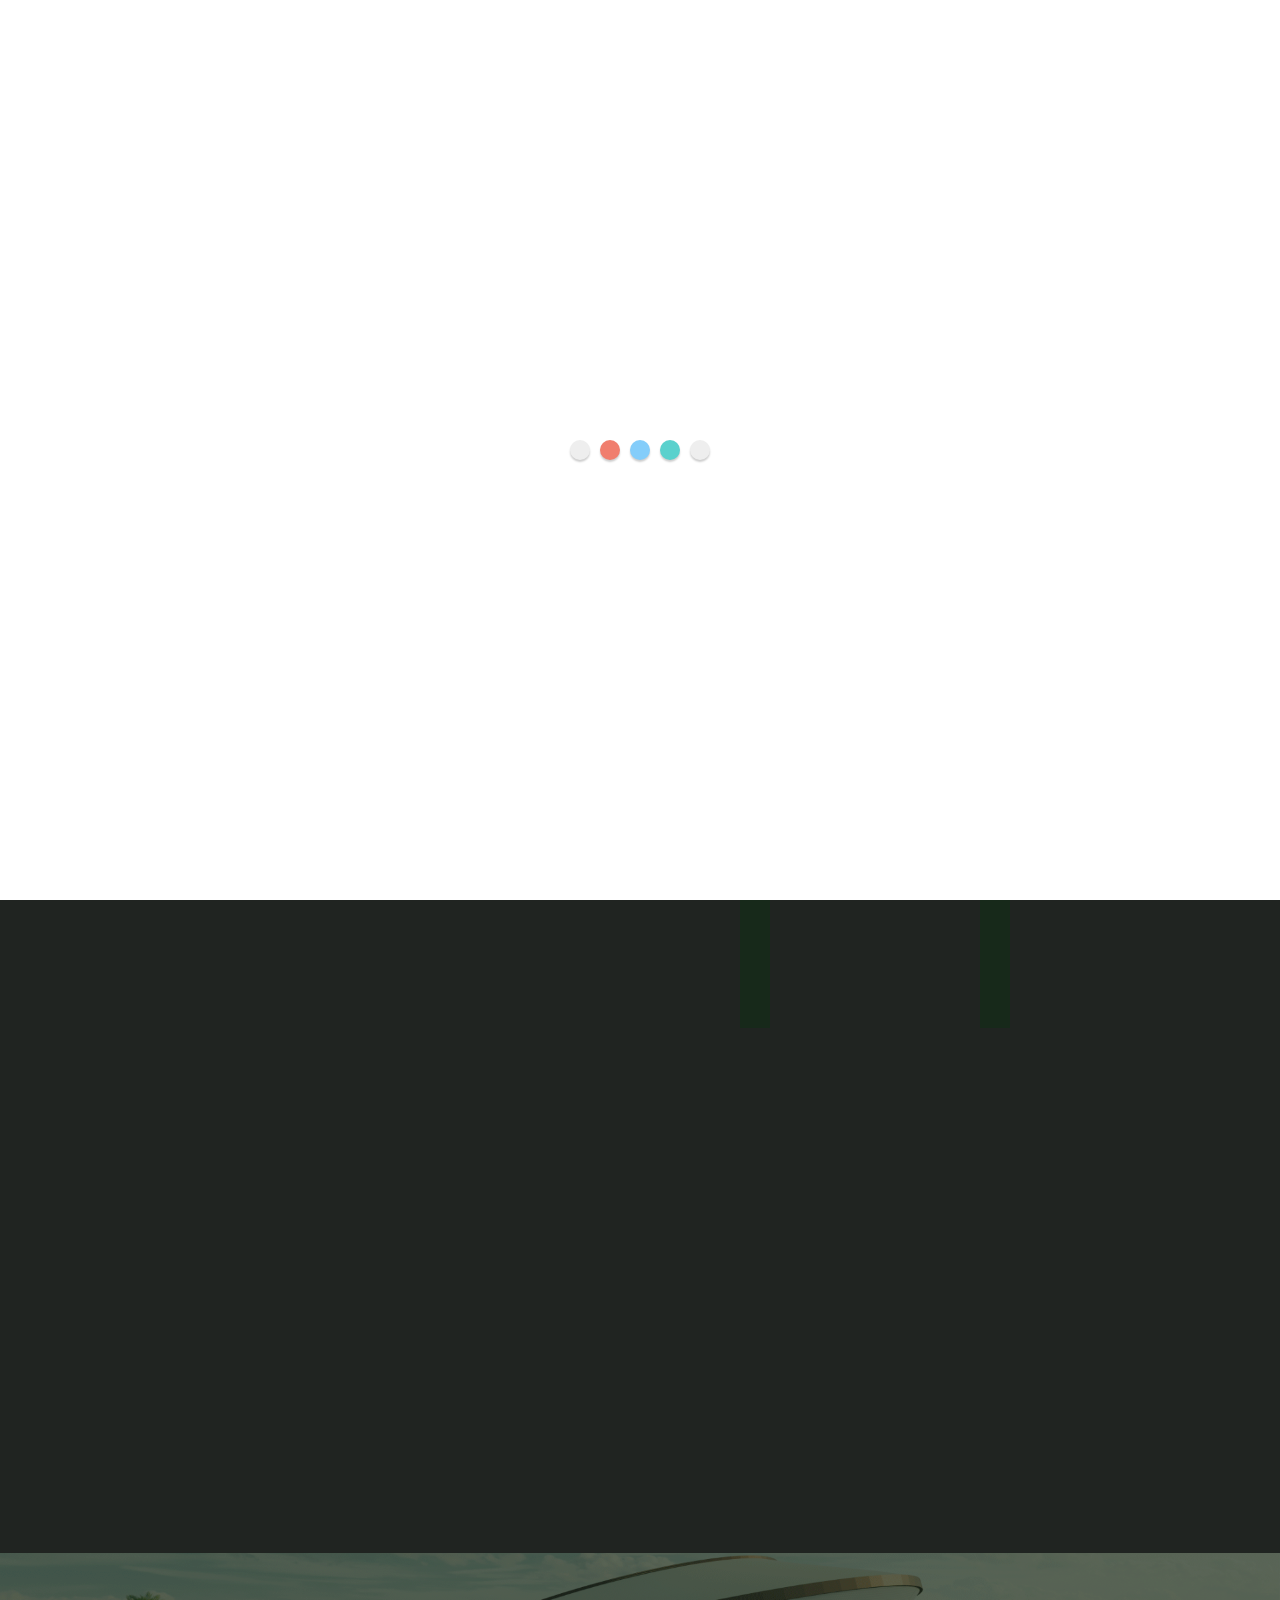
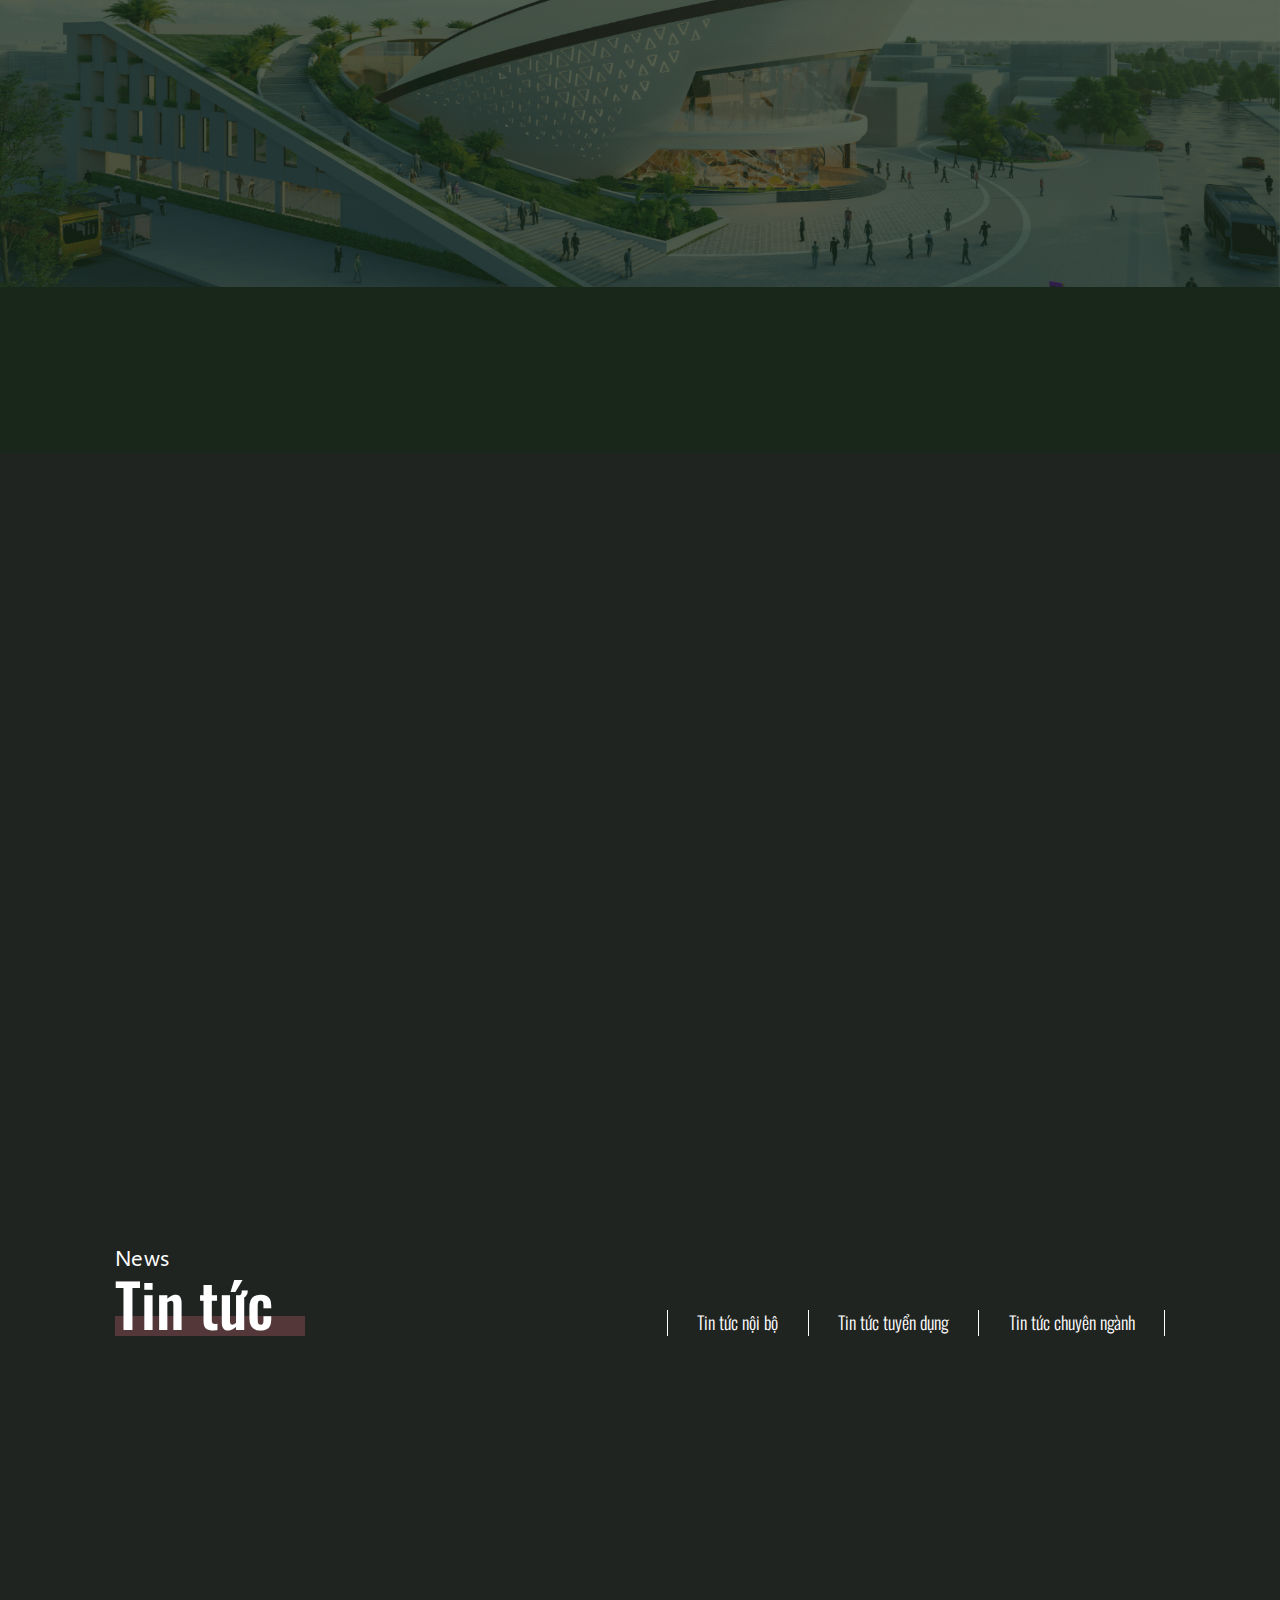
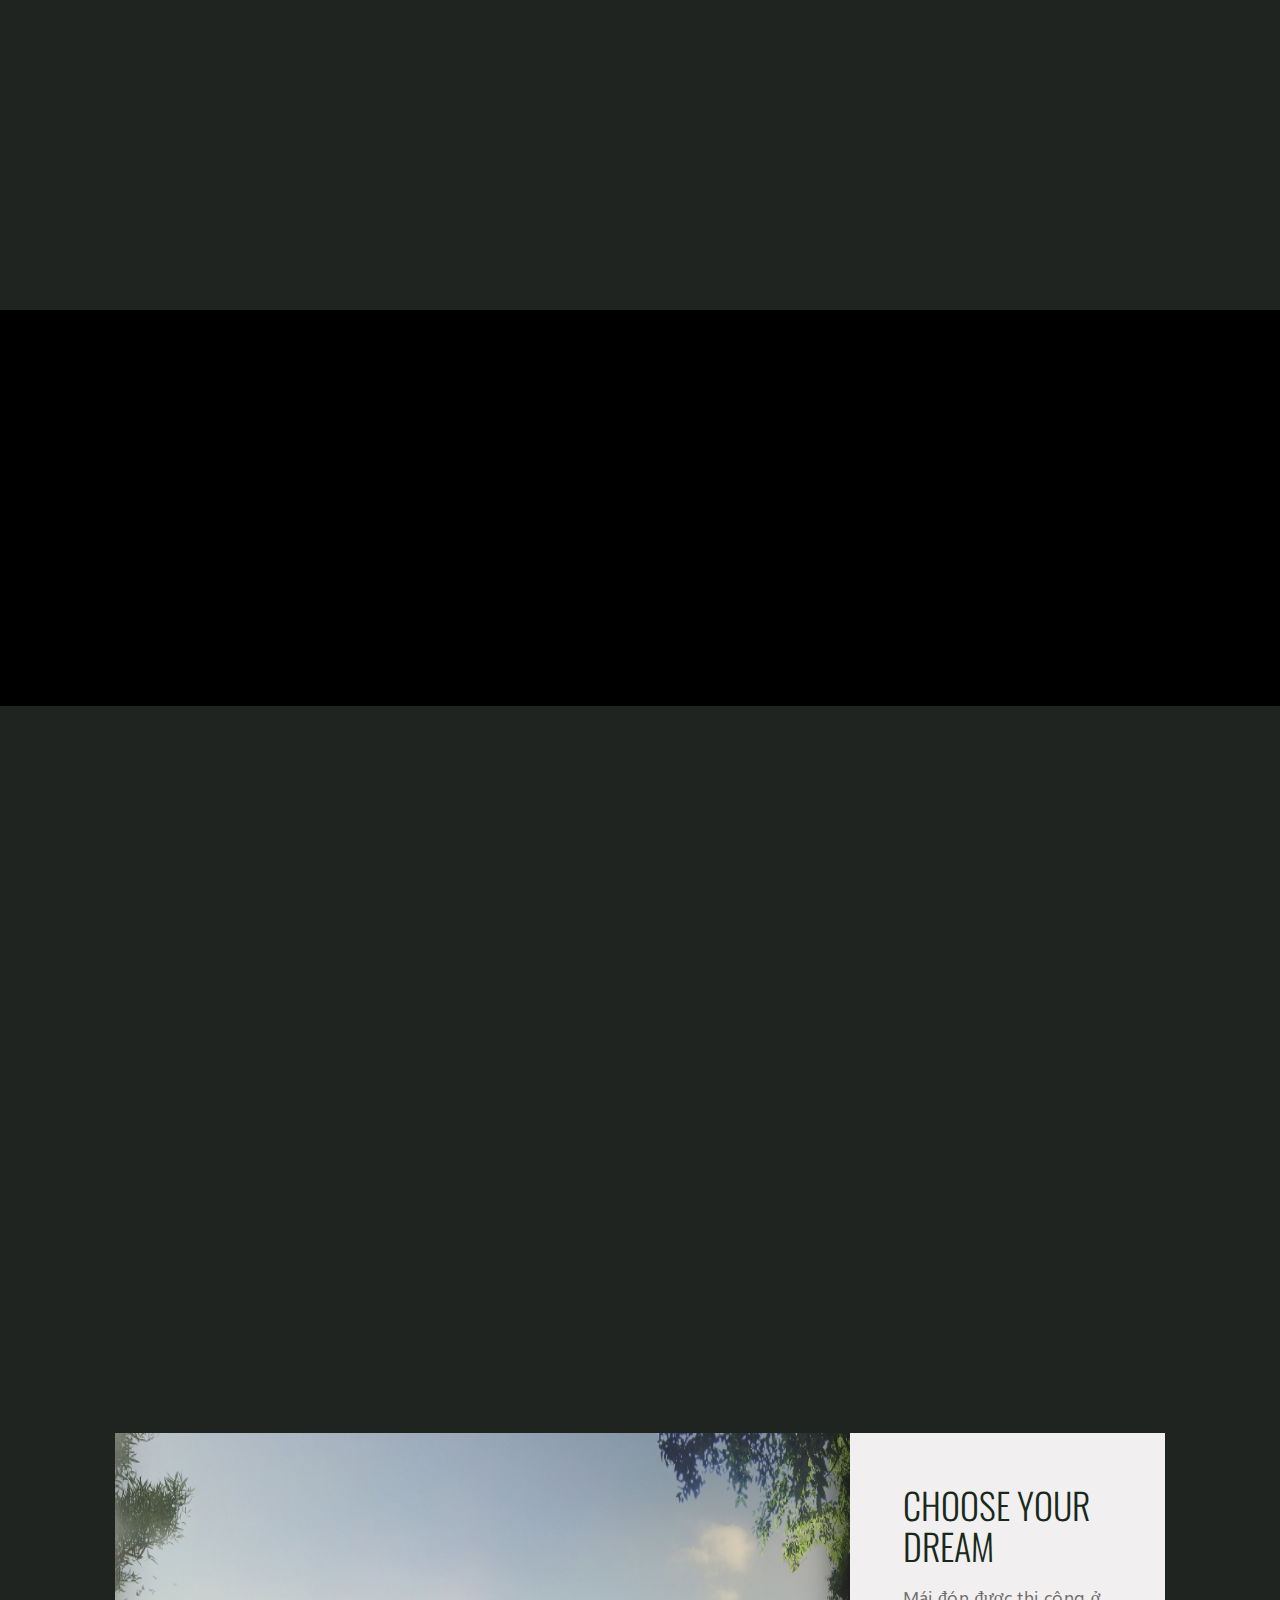
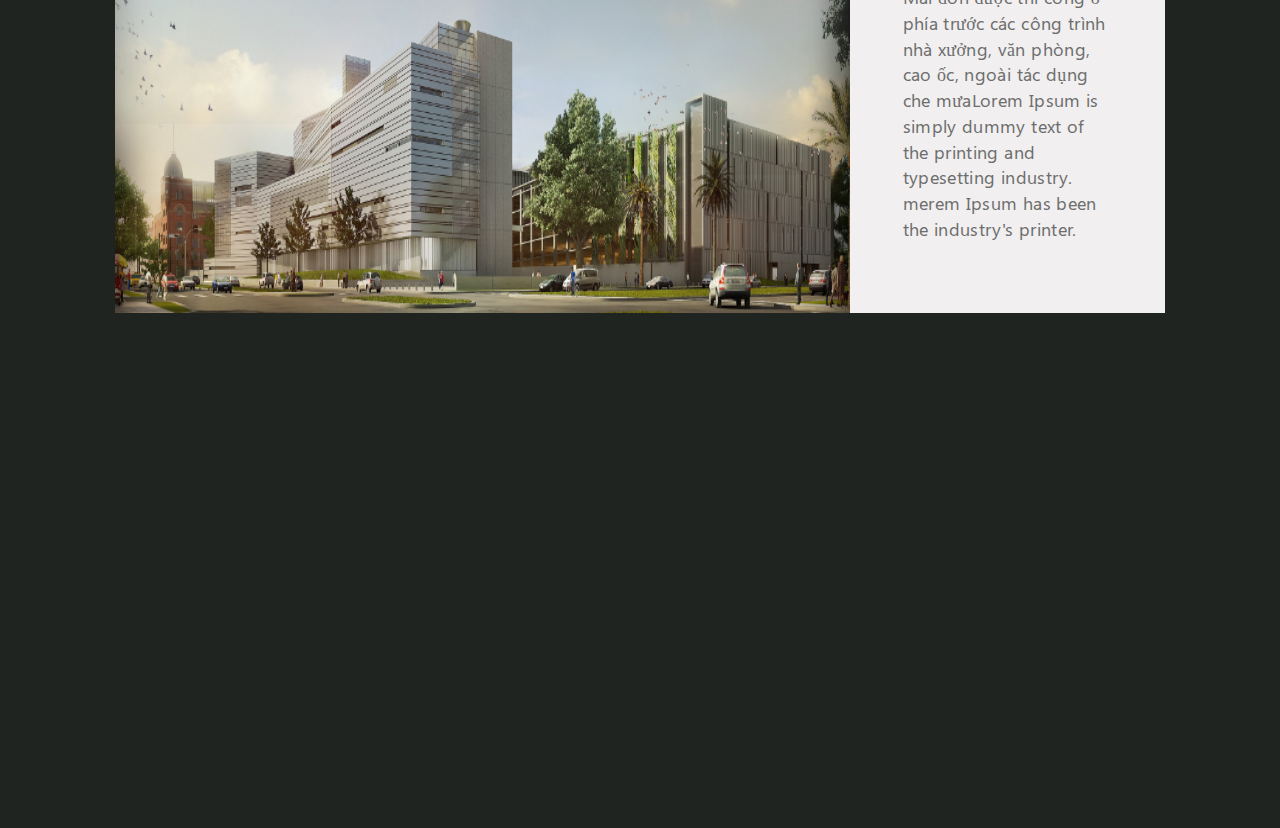
==== index.html @ fcdbe5a6 "-a" ====
<!DOCTYPE html>
<html xmlns="http://www.w3.org/1999/xhtml">

<head>
	<meta http-equiv="Content-Type" content="text/html; charset=utf-8" />
	<title>Home</title>
	<meta name="viewport" content="width=device-width, initial-scale=1.0, user-scalable=no" />
	<meta name="author" content="Matthew Howell" />
	<meta name="description" content="fullPage continuous scrolling demo." />
	<meta name="keywords"  content="fullpage,jquery,demo,scroll,loop,continuous" />
	<meta name="Resource-type" content="Document" />
	<link href="https://fonts.googleapis.com/css2?family=Oswald:wght@300;500;600;700&display=swap" rel="stylesheet">
	<link href="https://fonts.googleapis.com/css2?family=Quicksand:wght@300;400;500;600;700&display=swap" rel="stylesheet">
	<link href="https://fonts.googleapis.com/css2?family=Montserrat:ital,wght@0,100;0,300;0,400;0,500;0,700;1,300;1,400;1,500;1,600;1,700&display=swap" rel="stylesheet">
	<link rel="stylesheet" href="css/css-th/vensdor/plugin.css" />
	<link rel="stylesheet" href="css/css-th/vensdor/slick.css" />
	<link rel="stylesheet" href="css/css-th/styles.css" />
	<script src="js/jquery.min.js" type="text/javascript"></script>
</head>
<body class="fs10">
	<div class="loader_div">
		<div class="loader">
			<span></span>
			<span></span>
			<span></span>
			<span></span>
			<span></span>
		</div>
	</div>

	<div class="menu_right ">
		<div class="icon_menu ">
			<span></span>
		</div>
		<div class="menu_pc ">
			<div class="seach_f">
				<form>
					<input type="" name="" placeholder="Tìm kiếm">
					<button type="submit" class="btn_sb"><i class="fa fa-search" aria-hidden="true"></i></button>
				</form>
			</div>
			<div class="menu_main_pc">
				<ul>
					<li><a href="">Trang chủ <i class="fa fa-arrow-right icon" aria-hidden="true"></i></a></li>
					<li><a href="">Về DCCD <i class="fa fa-arrow-right icon" aria-hidden="true"></i></a></li>
					<li><a href="">Lĩnh vực hoạt động <i class="fa fa-arrow-right icon" aria-hidden="true"></i></a></li>
					<li><a href="">Dự án <i class="fa fa-arrow-right icon" aria-hidden="true"></i></a></li>
					<li><a href="">Tin tức <i class="fa fa-arrow-right icon" aria-hidden="true"></i></a></li>
					<li><a href="">Liên hệ <i class="fa fa-arrow-right icon" aria-hidden="true"></i></a></li>
				</ul>
			</div>
			<div class="menu_main_sp">
				<ul>
					<li><a href=""><i class="fa fa-instagram" aria-hidden="true"></i></a></li>
					<li><a href=""><i class="fa fa-twitter" aria-hidden="true"></i></a></li>
					<li><a href=""><i class="fa fa-facebook" aria-hidden="true"></i></a></li>
					<li><a href=""><i class="fa fa-youtube-play" aria-hidden="true"></i></a></li>
				</ul>
			</div>
			<div class="language_f">
				<ul>
					<li><a href="">End</a></li>
					<li>
						<a href="">EN<img src="images/en.png"></a>
					</li>
					<li class="active" >
						<a href=""><i class="fa fa-long-arrow-down down_icon" aria-hidden="true"></i>VI<img src="images/vi.png"></a>
					</li>

				</ul>
			</div>
			<script type="text/javascript">
				$(".icon_menu").click(function(){
					$(this).toggleClass('open');
					$(".menu_right").toggleClass('active');
				});
			</script>
		</div>
	</div>

	<div class="page">
		<div class="img_slider fullpage">
			<a><img src="images/Rectangle4338.png"></a>
		</div>
		<div class="text_main">
			<h2>WELCOME TO DCCD</h2>
			<div><h3><span>Thiết kế từ tâm </span></h3></div>
			<div><h3><span>nâng tầm chất lượng</span></h3></div>

		</div>
		<div class="content_page_a full_a">
			<div class="container">
				<div class="pd50">
					<div class="logo">
						<img src="images/logo.png">
					</div>
					<div class="icon_support">
						<ul>
							<li><a href=""><i class="fa fa-instagram" aria-hidden="true"></i></a></li>
							<li><a href=""><i class="fa fa-twitter" aria-hidden="true"></i></a></li>
							<li><a href=""><i class="fa fa-facebook" aria-hidden="true"></i></a></li>
							<li><a href=""><i class="fa fa-youtube-play" aria-hidden="true"></i></a></li>
						</ul>
						<div class="search_icon">
							<a href=""><i class="fa fa-search" aria-hidden="true"></i></a>
						</div>
						<div class="btn_lh">
							<a href="">
								<span><i class="fa fa-phone" aria-hidden="true"></i> Liên hệ</span>
							</a>
						</div>
					</div>
				</div>
			</div>
		</div>
		<div class="bottom_page psa">
			<div class="support_text">
				<ul>
					<li>
						<a href="">
							<p class="name">Điện thoại</p>
							<p>04.62514111</p>
						</a>
					</li>
					<li>
						<a href="">
							<p class="name">Email</p>
							<p>dccd@dccd.vn</p>
						</a>
					</li>
					<li>
						<a href="">
							<p class="name">Fax</p>
							<p>04.62514111</p>
						</a>
					</li>
				</ul>
				<a href="" class="btn_move btn_full">
					<span>Xem tất cả <img src="images/right-arrow.png"></span> 
				</a>
			</div>
		</div>
		<div class="bottom_page box_right">
			<div class="slider">
				<div>
					<h2>/01</h2>
					<div class="slider_main_pc">
						<div class="item">
							<img src="images/6.png">
						</div>
						<div class="item">
							<img src="images/6.png">
						</div>
					</div>
				</div>
				
			</div>
		</div>
	</div>

	<div class="page page_project ">
		<div class="container">
			<div class="row">
				<div class="col-xs-12 col-sm-12 col-md-3 col-lg-3 wow fadeInUp">
					<div class="text_project">
						<h3>Project</h3>
						<h2 class="bg_f w200"><span>Dự án</span></h2>
						<p>Tự hào là Doanh nghiệp hạng 1 với hệ thống quản lý chất lượng ISO 9001:2015 cùng với đội ngũ Kiến trúc sư và Kỹ sư hàng đầu Việt Nam, chúng tôi luôn cung cấp cho khách hàng những sản phẩm chất lượng tốt nhất.</p>
						<a href="" class="btn_move ">
							<span>Xem tất cả <img src="images/right-arrow.png"></span> 
						</a>
					</div>
				</div>
				<div class="col-xs-12 col-sm-12 col-md-9 col-lg-9 wow fadeInUp">
					<div class="slider_project">
						<div class="slider_p owl-carousel owl-theme">
							<div class="item">
								<div class="img">
									<a href="" class="zom_img"><img src="images/16.png"> </a>
								</div>
								<div class="content_text">
									<a href="">
										<h3><img src="images/company.png"> <span>Công trình giáo dục - đào tạo</span></h3>
										<h2>Bưu điện Quảng Ninh</h2>
										<p><strong>Vị trí:</strong> Thành phố Quảng Ninh </p>
										<p><strong>Qui mô:</strong> 3 tầng nổi, 01 tầng hầm, tổng diện tích sàn 50.635 m2</p> 
										<p><strong>Chủ đầu tư:</strong> Thành phố Quảng Ninh </p>
										<p><strong>Đơn vị thiết kế:</strong> DCCD</p>
									</a>
								</div>
								<div class="count">
									01
								</div>
							</div>
							<div class="item">
								<div class="img">
									<a href="" class="zom_img"><img src="images/16.png"> </a>
								</div>
								<div class="content_text">
									<a href="">
										<h3><img src="images/company.png"> <span>Công trình giáo dục - đào tạo</span></h3>
										<h2>Bưu điện Quảng Ninh</h2>
										<p><strong>Vị trí:</strong> Thành phố Quảng Ninh </p>
										<p><strong>Qui mô:</strong> 3 tầng nổi, 01 tầng hầm, tổng diện tích sàn 50.635 m2</p> 
										<p><strong>Chủ đầu tư:</strong> Thành phố Quảng Ninh </p>
										<p><strong>Đơn vị thiết kế:</strong> DCCD</p>
										<p class="icon"><i class="fa fa-search-plus" aria-hidden="true"></i></p>
									</a>
								</div>
								<div class="count">
									01
								</div>
							</div>
							<div class="item">
								<div class="img">
									<a href="" class="zom_img"><img src="images/16.png"> </a>
								</div>
								<div class="content_text">
									<a href="">
										<h3><img src="images/company.png"> <span>Công trình giáo dục - đào tạo</span></h3>
										<h2>Bưu điện Quảng Ninh</h2>
										<p><strong>Vị trí:</strong> Thành phố Quảng Ninh </p>
										<p><strong>Qui mô:</strong> 3 tầng nổi, 01 tầng hầm, tổng diện tích sàn 50.635 m2</p> 
										<p><strong>Chủ đầu tư:</strong> Thành phố Quảng Ninh </p>
										<p><strong>Đơn vị thiết kế:</strong> DCCD</p>
										<p class="icon"><i class="fa fa-search-plus" aria-hidden="true"></i></p>
									</a>
								</div>
								<div class="count">
									01
								</div>
							</div>
							<div class="item">
								<div class="img">
									<a href="" class="zom_img"><img src="images/16.png"> </a>
								</div>
								<div class="content_text">
									<a href="">
										<h3><img src="images/company.png"> <span>Công trình giáo dục - đào tạo</span></h3>
										<h2>Bưu điện Quảng Ninh</h2>
										<p><strong>Vị trí:</strong> Thành phố Quảng Ninh </p>
										<p><strong>Qui mô:</strong> 3 tầng nổi, 01 tầng hầm, tổng diện tích sàn 50.635 m2</p> 
										<p><strong>Chủ đầu tư:</strong> Thành phố Quảng Ninh </p>
										<p><strong>Đơn vị thiết kế:</strong> DCCD</p>
										<p class="icon"><i class="fa fa-search-plus" aria-hidden="true"></i></p>
									</a>
								</div>
								<div class="count">
									01
								</div>
							</div>
						</div>
						<div class="group_fle">
							<div class="btn_click_slider click_slick">
								<a href="" class="prev"><img src="images/right-arrow.png"></a>
								<a href="" class="next"><img src="images/right-arrow.png"></a>
							</div>
							<div class="count_text">
								<p>
									<span class="count_c">01</span> 
									<div class="line">
										<span class="line_c" ></span>
									</div>
									
									<span class="count_max">06</span>
								</p>
							</div>
						</div>
						
					</div>
				</div>
			</div>
		</div>
	</div>

	<div class="page page_field ">
		<div class="img_in">
			<img src="images/07a.png">
		</div>
		<div class="content wow fadeInUp">
			<div class="container">
				<div class="title_text">
					<h3>Scope of activities</h3>
					<h2 class="bg_f w120"><span>Lĩnh vực hoạt động</span></h2>
				</div>
				<div class="row">
					<div class="col-xs-12 col-sm-4 col-md-6 col-lg-4">
						<div class="item_field">
							<img src="images/img1.png" class="img_n" style="right: -30%;">
							<div class="count_field">
								<p>
									<img src="images/hexagon-1.svg">
									<span>01</span>
								</p>
								<h2>Tư vấn thiết kế</h2>
								<p>Tư vấn đầu tư xây dựng đường dây và trạm biến áp có cấp điện áp từ 35KV trở xuống; Thiết kế hệ thống điều khiển tự động công trình đường dây và trạm biến áp đến 220 KV và công trình dân dụng, công nghiệp; Thiết kế đường dây và trạm biến áp đến 110 KV</p>
								<a class="btn_move cl_bl"><span>Xem tất cả <img src="images/right-arrow1.png"></span> </a>
							</div>
						</div>
					</div>
					<div class="col-xs-12 col-sm-4 col-md-6 col-lg-4">
						<div class="item_field">
							<img src="images/img2.png" class="img_n" style="right: -15%;">
							<div class="count_field">
								<p>
									<img src="images/hexagon-1.svg">
									<span>02</span>
								</p>
								<h2>Tư vấn thiết kế</h2>
								<p>Tư vấn đầu tư xây dựng đường dây và trạm biến áp có cấp điện áp từ 35KV trở xuống; Thiết kế hệ thống điều khiển tự động công trình đường dây và trạm biến áp đến 220 KV và công trình dân dụng, công nghiệp; Thiết kế đường dây và trạm biến áp đến 110 KV</p>
								<a class="btn_move cl_bl"><span>Xem tất cả <img src="images/right-arrow1.png"></span> </a>
							</div>
						</div>
					</div>
					<div class="col-xs-12 col-sm-4 col-md-6 col-lg-4">
						<div class="item_field">
							<img src="images/img3.png" class="img_n" style="right: -15%;">
							<div class="count_field">
								<p>
									<img src="images/hexagon-1.svg">
									<span>03</span>
								</p>
								<h2>Tư vấn thiết kế</h2>
								<p>Tư vấn đầu tư xây dựng đường dây và trạm biến áp có cấp điện áp từ 35KV trở xuống; Thiết kế hệ thống điều khiển tự động công trình đường dây và trạm biến áp đến 220 KV và công trình dân dụng, công nghiệp; Thiết kế đường dây và trạm biến áp đến 110 KV</p>
								<a class="btn_move cl_bl"><span>Xem tất cả <img src="images/right-arrow1.png"></span> </a>
							</div>
						</div>
					</div>
					<div class="col-xs-12 col-sm-4 col-md-6 col-lg-4">
						<div class="item_field">
							<img src="images/img2.png" class="img_n" style="right: -30%;">
							<div class="count_field">
								<p>
									<img src="images/hexagon-1.svg">
									<span>04</span>
								</p>
								<h2>Tư vấn thiết kế</h2>
								<p>Tư vấn đầu tư xây dựng đường dây và trạm biến áp có cấp điện áp từ 35KV trở xuống; Thiết kế hệ thống điều khiển tự động công trình đường dây và trạm biến áp đến 220 KV và công trình dân dụng, công nghiệp; Thiết kế đường dây và trạm biến áp đến 110 KV</p>
								<a class="btn_move cl_bl" href=""><span>Xem tất cả <img src="images/right-arrow1.png"></span> </a>
							</div>
						</div>
					</div>
					<div class="col-xs-12 col-sm-4 col-md-6 col-lg-4">
						<div class="item_field">
							<img src="images/img4.png" class="img_n" style="right: -20%;">
							<div class="count_field">
								<p>
									<img src="images/hexagon-1.svg">
									<span>05</span>
								</p>
								<h2>Tư vấn thiết kế</h2>
								<p>Tư vấn đầu tư xây dựng đường dây và trạm biến áp có cấp điện áp từ 35KV trở xuống; Thiết kế hệ thống điều khiển tự động công trình đường dây và trạm biến áp đến 220 KV và công trình dân dụng, công nghiệp; Thiết kế đường dây và trạm biến áp đến 110 KV</p>
								<a class="btn_move cl_bl"><span>Xem tất cả <img src="images/right-arrow1.png"></span> </a>
							</div>
						</div>
					</div>
					<div class="col-xs-12 col-sm-4 col-md-6 col-lg-4">
						<div class="item_field">
							<img src="images/img1.png" class="img_n" style="right: -30%;">
							<div class="count_field">
								<p>
									<img src="images/hexagon-1.svg">
									<span>06</span>
								</p>
								<h2>Tư vấn thiết kế</h2>
								<p>Tư vấn đầu tư xây dựng đường dây và trạm biến áp có cấp điện áp từ 35KV trở xuống; Thiết kế hệ thống điều khiển tự động công trình đường dây và trạm biến áp đến 220 KV và công trình dân dụng, công nghiệp; Thiết kế đường dây và trạm biến áp đến 110 KV</p>
								<a class="btn_move cl_bl" href=""><span>Xem tất cả <img src="images/right-arrow1.png"></span> </a>
							</div>
						</div>
					</div>
				</div>
			</div>
		</div>
	</div>

	<div class="page page_news ">
		<div class="container">
			<div class="title_text">
				<h3>News</h3>
				<h2 class="bg_f w120"><span>Tin tức</span></h2>
				<div class="category_news">
					<ul>
						<li><a href="">Tin tức nội bộ</a></li>
						<li><a href="">Tin tức tuyển dụng</a></li>
						<li><a href="">Tin tức chuyên ngành</a></li>
					</ul>
				</div>
			</div>
			<div class="content_news wow fadeInUp">
				<div class="news_left">
					<div class="item_news">
						<div class="img">
							<a href="" class="zom_img"><img src="images/22-02.png"></a>
						</div>
						<div class="content_text">
							<h2><a href="">Tin tức dự án</a></h2>
							<p class="time">14/03/2020</p>
						</div>
					</div>
					<div class="item_news">
						<div class="img">
							<a href="" class="zom_img"><img src="images/22-02.png"></a>
						</div>
						<div class="content_text">
							<h2><a href="">Tin tức dự án</a></h2>
							<p class="time">14/03/2020</p>
						</div>
					</div>
				</div>
				<div class="news_right">
					<div class="item_news">
						<div class="img bg_n">
							<a href="" class="zom_img"><img src="images/Rectangle4346.png"></a>
						</div>
						<div class="content_text content_text_big">
							<div class="content">
								<h2><a href="">Tin tức dự án</a></h2>
								<p class="time">14/03/2020</p>
								<p>Mái đón được thi công ở phía trước các công trình nhà xưởng, văn phòng, cao ốc, ngoài tác dụng che mưaLorem Ipsum is simply dummy text of the printing and typesetting industry. merem Ipsum has been the industry's printer.</p>
								<div class="btn_footer">
									<a class="btn_move "><span>Xem thêm <img src="images/right-arrow.png"></span> </a>
								</div>
							</div>
							
							
						</div>
					</div>
				</div>
			</div>
		</div>
	</div>

	<div class="page page_contact ">
		<div class="container">
			<div class="row">
				<div class="col-xs-12 col-sm-12 col-md-5 col-lg-5 wow fadeInUp">
					<div class="title_text">
						<h3>Contact us.</h3>
						<h2 class="bg_f w120"><span>Liên hệ với chúng tôi.</span></h2>
					</div>
				</div>
				<div class="col-xs-12 col-sm-12 col-md-6 col-lg-6 wow fadeInUp">
					<form>
						<div class="group_input">
							<input type="text" name="" placeholder="Họ và tên">
						</div>
						<div class="group_input">
							<input type="text" name="" placeholder="Công ty">
						</div>
						<div class="group_input">
							<input type="text" name="" placeholder="Số điện thoại">
						</div>
						<div class="group_input ">
							<input type="text" name="" placeholder="Email">
						</div>
						<div class="group_input full_group">
							<textarea placeholder="Nội dung"></textarea>
						</div>
						<div class="group_input dsf full_group">
							<div class="checkbox_t">
								<input type="checkbox" class="check_item">
								<label>Tôi không phải người máy</label>
							</div>
							<div class="checkbox_t" style="text-align: right;">
								<button type="" class=" submit_f">
									<span>Xem tất cả <img src="images/right-arrow.png"></span> 
								</button>
							</div>

						</div>
					</form>
				</div>
			</div>
		</div>
	</div>

	<div class="page page_library ">
		<div class="container">
			<div class="row rv">
				<div class="col-xs-12 col-sm-12 col-md-6 col-lg-6 wow fadeInUp">
					<div class="img_left">
						<div class="item_library">
							<div class="img">
								<a href="" class="zom_img"><img src="images/23-02.png"></a>
							</div>
							<div class="content_text">
								<h2><a href="">CHOOSE YOUR DREAM</a></h2>
								<p>In mollis nunc sed id semper risus</p>
							</div>
						</div>
					</div>
				</div>
				<div class="col-xs-12 col-sm-12 col-md-6 col-lg-6 wow fadeInUp">
					<div class="title_library">
						<h3>Library</h3>
						<h2>Thư viện tài liệu</h2>
						<ul>
							<li>
								<a href="">
									<img src="images/gallery.png">
									<p>Hình ảnh</p>
								</a>
							</li>
							<li>
								<a href="">
									<img src="images/video.png">
									<p>Video</p>
								</a>
							</li>
							<li>
								<a href="">
									<img src="images/XMLID_2140_.png">
									<p>Tài liệu</p>
								</a>
							</li>
						</ul>
					</div>
					<div class="chose_video item_library">
						<div class="img">
							<a href=""><img src="images/dream.png"></a>
						</div>
						<div class="btn_click">
							<a><img src="images/play.png"></a>
						</div>
						<div class="content_text">
							<h2><a href="">CHOOSE YOUR DREAM</a></h2>
							<p>In mollis nunc sed id semper risus</p>
						</div>
					</div>
				</div>
				<div class="col-xs-12 col-sm-12 col-md-12 col-lg-12">
					<div class="item_page">
						<div class="img">
							<a href="" class="zom_img"><img src="images/sd.png"></a>
						</div>
						<div class="text">
							<h2><a href="">CHOOSE YOUR DREAM</a></h2>
							<p>Mái đón được thi công ở phía trước các công trình nhà xưởng, văn phòng, cao ốc, ngoài tác dụng che mưaLorem Ipsum is simply dummy text of the printing and typesetting industry. merem Ipsum has been the industry's printer.</p>
						</div>
					</div>
				</div>
			</div>
		</div>
	</div>

	<div class="page page_map ">
		<div class="container">
			<div class="logo wow fadeInUp">
				<a href="">
					<img src="images/logo.png">
				</a>
			</div>
			<div class="slider_map wow fadeInUp">
				<div class="item_map">
					<div class="content_text">
						<div class="title_header">
							<h3>
								<img src="images/placeholder.png">
								<span>Trụ sở chính</span>
							</h3>
							<div class="text">
								<div class="address">
									<p><strong>Địa chỉ:</strong></p>
									<p>21 Lê Văn Lương, Nhân Chính, Thanh Xuân, Hà Nội</p>
								</div>
								<div class="address">
									<div class="item">
										<ul>
											<li>
												<a href="">
													<p><strong>Điện thoại</strong></p>
													<p>04.62514111</p>
												</a>
											</li>
											<li>
												<a href="">
													<p><strong>Email</strong></p>
													<p>dccd@dccd.vn</p>
												</a>
											</li>
											<li>
												<a href="">
													<p><strong>Fax</strong></p>
													<p>04.62514111</p>
												</a>
											</li>

										</ul>
									</div>
								</div>
							</div>
						</div>
						<div class="content">
							
							<div class="map_if">
								<iframe src="https://www.google.com/maps/embed?pb=!1m18!1m12!1m3!1d3725.128399017717!2d105.80232361424459!3d20.987489594563403!2m3!1f0!2f0!3f0!3m2!1i1024!2i768!4f13.1!3m3!1m2!1s0x3135acc016bbef7f%3A0x809e3caa9c39c57e!2zMjggTmfDtSAxNjggTmd1eeG7hW4gWGnhu4NuLCBI4bqhIMSQw6xuaCwgVGhhbmggWHXDom4sIEjDoCBO4buZaSwgVmlldG5hbQ!5e0!3m2!1sen!2s!4v1592898195995!5m2!1sen!2s" width="100%" height="309" frameborder="0" style="border:0;" allowfullscreen="" aria-hidden="false" tabindex="0" class="w-100"></iframe>
							</div>
							
						</div>
					</div>
				</div>
				<div class="item_map">
					<div class="content_text">
						<div class="title_header">
							<h3>
								<img src="images/placeholder.png">
								<span>Trụ sở chính</span>
							</h3>
							<div class="text">
								<div class="address">
									<p><strong>Địa chỉ:</strong></p>
									<p>21 Lê Văn Lương, Nhân Chính, Thanh Xuân, Hà Nội</p>
								</div>
								<div class="address">
									<div class="item">
										<ul>
											<li>
												<a href="">
													<p><strong>Điện thoại</strong></p>
													<p>04.62514111</p>
												</a>
											</li>
											<li>
												<a href="">
													<p><strong>Email</strong></p>
													<p>dccd@dccd.vn</p>
												</a>
											</li>
											<li>
												<a href="">
													<p><strong>Fax</strong></p>
													<p>04.62514111</p>
												</a>
											</li>

										</ul>
									</div>
								</div>
							</div>
						</div>
						<div class="content">
							
							<div class="map_if">
								<iframe src="https://www.google.com/maps/embed?pb=!1m18!1m12!1m3!1d3725.128399017717!2d105.80232361424459!3d20.987489594563403!2m3!1f0!2f0!3f0!3m2!1i1024!2i768!4f13.1!3m3!1m2!1s0x3135acc016bbef7f%3A0x809e3caa9c39c57e!2zMjggTmfDtSAxNjggTmd1eeG7hW4gWGnhu4NuLCBI4bqhIMSQw6xuaCwgVGhhbmggWHXDom4sIEjDoCBO4buZaSwgVmlldG5hbQ!5e0!3m2!1sen!2s!4v1592898195995!5m2!1sen!2s" width="100%" height="309" frameborder="0" style="border:0;" allowfullscreen="" aria-hidden="false" tabindex="0" class="w-100"></iframe>
							</div>
							
						</div>
					</div>
				</div>
				<div class="item_map">
					<div class="content_text">
						<div class="title_header">
							<h3>
								<img src="images/placeholder.png">
								<span>Trụ sở chính</span>
							</h3>
							<div class="text">
								<div class="address">
									<p><strong>Địa chỉ:</strong></p>
									<p>21 Lê Văn Lương, Nhân Chính, Thanh Xuân, Hà Nội</p>
								</div>
								<div class="address">
									<div class="item">
										<ul>
											<li>
												<a href="">
													<p><strong>Điện thoại</strong></p>
													<p>04.62514111</p>
												</a>
											</li>
											<li>
												<a href="">
													<p><strong>Email</strong></p>
													<p>dccd@dccd.vn</p>
												</a>
											</li>
											<li>
												<a href="">
													<p><strong>Fax</strong></p>
													<p>04.62514111</p>
												</a>
											</li>

										</ul>
									</div>
								</div>
							</div>
						</div>
						<div class="content">
							
							<div class="map_if">
								<iframe src="https://www.google.com/maps/embed?pb=!1m18!1m12!1m3!1d3725.128399017717!2d105.80232361424459!3d20.987489594563403!2m3!1f0!2f0!3f0!3m2!1i1024!2i768!4f13.1!3m3!1m2!1s0x3135acc016bbef7f%3A0x809e3caa9c39c57e!2zMjggTmfDtSAxNjggTmd1eeG7hW4gWGnhu4NuLCBI4bqhIMSQw6xuaCwgVGhhbmggWHXDom4sIEjDoCBO4buZaSwgVmlldG5hbQ!5e0!3m2!1sen!2s!4v1592898195995!5m2!1sen!2s" width="100%" height="309" frameborder="0" style="border:0;" allowfullscreen="" aria-hidden="false" tabindex="0" class="w-100"></iframe>
							</div>
							
						</div>
					</div>
				</div>
			</div>
		</div>
	</div>
	<script type="text/javascript" src="js/slick.js"></script>
	<script src="js/owl.carousel.min.js"></script>
	<script src="js/wow.min.js"></script>
	<script type="text/javascript">

		$('.slider_main_pc').slick({
			dots: true,
			infinite: false,
			arrows:true,
			slidesToShow: 1,
			slidesToScroll: 1,
			autoplay: false,
			prevArrow:"<button class='prev slick-prev'><img class='a-left control-c ' src='images/right-arrow.png'></button>",
			nextArrow:"<button class='next slick-next'><img class='a-right control-c ' src='images/right-arrow.png'></button>"
		});
		$('.slider_map').slick({
			dots: true,
			infinite: false,
			arrows:true,
			slidesToShow: 1,
			slidesToScroll: 1,
			autoplay: false,
			prevArrow:"<button class='prev slick-prev'><img class='a-left control-c ' src='images/right-arrow.png'></button>",
			nextArrow:"<button class='next slick-next'><img class='a-right control-c ' src='images/right-arrow1.png'></button>",
			responsive: [

			{
				breakpoint: 600,
				settings: {
					arrows:false,
				}
			},
			{
				breakpoint: 480,
				settings: {
					arrows:false,
				}
			}
			]
		});
		var slider_p=$('.slider_p');
		slider_p.owlCarousel({
			loop:true,
			margin:30,
			nav:true,
			responsive:{
				0:{
					items:1
				},
				600:{
					items:2
				},
				1000:{
					items:3
				}
			}
		});
		var slider_partner=$('.slider_partner');
		slider_partner.owlCarousel({
			loop:true,
			margin:70,
			nav:true,
			responsive:{
				0:{
					items:2,
					margin:20,
				},
				600:{
					items:3,
					margin:20,
				},
				1000:{
					items:4
				},
				1366:{
					items:6
				}
			}
		});
		var leng_item=$('.slider_p .item').length;
		$('.line_c').css("width",(1/leng_item)*100+'%');
		$('.btn_click_slider .prev').click(function() {
			slider_p.trigger('prev.owl.carousel');
			return false;
		});
		slider_p.on('changed.owl.carousel', function(event) {
			$('.line_c').css("width",(event.item.index/leng_item)*100+'%');
		});
		$('.btn_click_slider .next').click(function() {
			slider_p.trigger('next.owl.carousel');
			return false;
		})

	</script>
	<script>
		new WOW().init();
		$(document).ready(function(){
			setTimeout(function(){$(".loader_div").remove();  }, 3000);
		});
	</script>
</body>
</html>
---- css/css-th/vensdor/plugin.css ----
@import url('https://fonts.googleapis.com/css?family=Nunito:300,400,600,700,800,900&subset=latin-ext,vietnamese');
body {
    font-size: 14px;
    color: #000000;
    font-family: "Nunito", Arial, sans-serif;
    line-height: 1.5;
    letter-spacing: 1px;
}

/*
     1. Bootstrap v3.3.5

     2. Font Awesome

     3. Owl Carousel

     4. Animate

     5. Mutlti-colums

     6. Effect button

     7. Related products left

     8. Magic Zoom Plus

     7.menu cap 2 main

     9. Menu mobile

     10. Menu main cap 2

     11. Slider main

     12. load page

     13. check box

     14.tag news

     15. related_page

     16. paginate

     17. twenty

     */
/*!
 * Bootstrap v3.3.5 (http://getbootstrap.com)
 * Copyright 2011-2015 Twitter, Inc.
 * Licensed under MIT (https://github.com/twbs/bootstrap/blob/master/LICENSE)
 *//*! normalize.css v3.0.3 | MIT License | github.com/necolas/normalize.css */html{font-family:sans-serif;-webkit-text-size-adjust:100%;-ms-text-size-adjust:100%}body{margin:0}article,aside,details,figcaption,figure,footer,header,hgroup,main,menu,nav,section,summary{display:block}audio,canvas,progress,video{display:inline-block;vertical-align:baseline}audio:not([controls]){display:none;height:0}[hidden],template{display:none}a{background-color:transparent}a:active,a:hover{outline:0}abbr[title]{border-bottom:1px dotted}b,strong{font-weight:700}dfn{font-style:italic}h1{margin:.67em 0;font-size:2em}mark{color:#000;background:#ff0}small{font-size:80%}sub,sup{position:relative;font-size:75%;line-height:0;vertical-align:baseline}sup{top:-.5em}sub{bottom:-.25em}img{border:0}svg:not(:root){overflow:hidden}figure{margin:1em 40px}hr{height:0;-webkit-box-sizing:content-box;-moz-box-sizing:content-box;box-sizing:content-box}pre{overflow:auto}code,kbd,pre,samp{font-family:monospace,monospace;font-size:1em}button,input,optgroup,select,textarea{margin:0;font:inherit;color:inherit}button{overflow:visible}button,select{text-transform:none}button,html input[type=button],input[type=reset],input[type=submit]{-webkit-appearance:button;cursor:pointer}button[disabled],html input[disabled]{cursor:default}button::-moz-focus-inner,input::-moz-focus-inner{padding:0;border:0}input{line-height:normal}input[type=checkbox],input[type=radio]{-webkit-box-sizing:border-box;-moz-box-sizing:border-box;box-sizing:border-box;padding:0}input[type=number]::-webkit-inner-spin-button,input[type=number]::-webkit-outer-spin-button{height:auto}input[type=search]{-webkit-box-sizing:content-box;-moz-box-sizing:content-box;box-sizing:content-box;-webkit-appearance:textfield}input[type=search]::-webkit-search-cancel-button,input[type=search]::-webkit-search-decoration{-webkit-appearance:none}fieldset{padding:.35em .625em .75em;margin:0 2px;border:1px solid silver}legend{padding:0;border:0}textarea{overflow:auto}optgroup{font-weight:700}table{border-spacing:0;border-collapse:collapse}td,th{padding:0}/*! Source: https://github.com/h5bp/html5-boilerplate/blob/master/src/css/main.css */@media print{*,:after,:before{color:#000!important;text-shadow:none!important;background:0 0!important;-webkit-box-shadow:none!important;box-shadow:none!important}a,a:visited{text-decoration:underline}a[href]:after{content:" (" attr(href) ")"}abbr[title]:after{content:" (" attr(title) ")"}a[href^="javascript:"]:after,a[href^="#"]:after{content:""}blockquote,pre{border:1px solid #999;page-break-inside:avoid}thead{display:table-header-group}img,tr{page-break-inside:avoid}img{max-width:100%!important}h2,h3,p{orphans:3;widows:3}h2,h3{page-break-after:avoid}.navbar{display:none}.btn>.caret,.dropup>.btn>.caret{border-top-color:#000!important}.label{border:1px solid #000}.table{border-collapse:collapse!important}.table td,.table th{background-color:#fff!important}.table-bordered td,.table-bordered th{border:1px solid #ddd!important}}@font-face{font-family:'Glyphicons Halflings';src:url(../fonts/glyphicons-halflings-regular.eot);src:url(../fonts/glyphicons-halflings-regular.eot?#iefix) format('embedded-opentype'),url(../fonts/glyphicons-halflings-regular.woff2) format('woff2'),url(../fonts/glyphicons-halflings-regular.woff) format('woff'),url(../fonts/glyphicons-halflings-regular.ttf) format('truetype'),url(../fonts/glyphicons-halflings-regular.svg#glyphicons_halflingsregular) format('svg')}.glyphicon{position:relative;top:1px;display:inline-block;font-family:'Glyphicons Halflings';font-style:normal;font-weight:400;line-height:1;-webkit-font-smoothing:antialiased;-moz-osx-font-smoothing:grayscale}.glyphicon-asterisk:before{content:"\2a"}.glyphicon-plus:before{content:"\2b"}.glyphicon-eur:before,.glyphicon-euro:before{content:"\20ac"}.glyphicon-minus:before{content:"\2212"}.glyphicon-cloud:before{content:"\2601"}.glyphicon-envelope:before{content:"\2709"}.glyphicon-pencil:before{content:"\270f"}.glyphicon-glass:before{content:"\e001"}.glyphicon-music:before{content:"\e002"}.glyphicon-search:before{content:"\e003"}.glyphicon-heart:before{content:"\e005"}.glyphicon-star:before{content:"\e006"}.glyphicon-star-empty:before{content:"\e007"}.glyphicon-user:before{content:"\e008"}.glyphicon-film:before{content:"\e009"}.glyphicon-th-large:before{content:"\e010"}.glyphicon-th:before{content:"\e011"}.glyphicon-th-list:before{content:"\e012"}.glyphicon-ok:before{content:"\e013"}.glyphicon-remove:before{content:"\e014"}.glyphicon-zoom-in:before{content:"\e015"}.glyphicon-zoom-out:before{content:"\e016"}.glyphicon-off:before{content:"\e017"}.glyphicon-signal:before{content:"\e018"}.glyphicon-cog:before{content:"\e019"}.glyphicon-trash:before{content:"\e020"}.glyphicon-home:before{content:"\e021"}.glyphicon-file:before{content:"\e022"}.glyphicon-time:before{content:"\e023"}.glyphicon-road:before{content:"\e024"}.glyphicon-download-alt:before{content:"\e025"}.glyphicon-download:before{content:"\e026"}.glyphicon-upload:before{content:"\e027"}.glyphicon-inbox:before{content:"\e028"}.glyphicon-play-circle:before{content:"\e029"}.glyphicon-repeat:before{content:"\e030"}.glyphicon-refresh:before{content:"\e031"}.glyphicon-list-alt:before{content:"\e032"}.glyphicon-lock:before{content:"\e033"}.glyphicon-flag:before{content:"\e034"}.glyphicon-headphones:before{content:"\e035"}.glyphicon-volume-off:before{content:"\e036"}.glyphicon-volume-down:before{content:"\e037"}.glyphicon-volume-up:before{content:"\e038"}.glyphicon-qrcode:before{content:"\e039"}.glyphicon-barcode:before{content:"\e040"}.glyphicon-tag:before{content:"\e041"}.glyphicon-tags:before{content:"\e042"}.glyphicon-book:before{content:"\e043"}.glyphicon-bookmark:before{content:"\e044"}.glyphicon-print:before{content:"\e045"}.glyphicon-camera:before{content:"\e046"}.glyphicon-font:before{content:"\e047"}.glyphicon-bold:before{content:"\e048"}.glyphicon-italic:before{content:"\e049"}.glyphicon-text-height:before{content:"\e050"}.glyphicon-text-width:before{content:"\e051"}.glyphicon-align-left:before{content:"\e052"}.glyphicon-align-center:before{content:"\e053"}.glyphicon-align-right:before{content:"\e054"}.glyphicon-align-justify:before{content:"\e055"}.glyphicon-list:before{content:"\e056"}.glyphicon-indent-left:before{content:"\e057"}.glyphicon-indent-right:before{content:"\e058"}.glyphicon-facetime-video:before{content:"\e059"}.glyphicon-picture:before{content:"\e060"}.glyphicon-map-marker:before{content:"\e062"}.glyphicon-adjust:before{content:"\e063"}.glyphicon-tint:before{content:"\e064"}.glyphicon-edit:before{content:"\e065"}.glyphicon-share:before{content:"\e066"}.glyphicon-check:before{content:"\e067"}.glyphicon-move:before{content:"\e068"}.glyphicon-step-backward:before{content:"\e069"}.glyphicon-fast-backward:before{content:"\e070"}.glyphicon-backward:before{content:"\e071"}.glyphicon-play:before{content:"\e072"}.glyphicon-pause:before{content:"\e073"}.glyphicon-stop:before{content:"\e074"}.glyphicon-forward:before{content:"\e075"}.glyphicon-fast-forward:before{content:"\e076"}.glyphicon-step-forward:before{content:"\e077"}.glyphicon-eject:before{content:"\e078"}.glyphicon-chevron-left:before{content:"\e079"}.glyphicon-chevron-right:before{content:"\e080"}.glyphicon-plus-sign:before{content:"\e081"}.glyphicon-minus-sign:before{content:"\e082"}.glyphicon-remove-sign:before{content:"\e083"}.glyphicon-ok-sign:before{content:"\e084"}.glyphicon-question-sign:before{content:"\e085"}.glyphicon-info-sign:before{content:"\e086"}.glyphicon-screenshot:before{content:"\e087"}.glyphicon-remove-circle:before{content:"\e088"}.glyphicon-ok-circle:before{content:"\e089"}.glyphicon-ban-circle:before{content:"\e090"}.glyphicon-arrow-left:before{content:"\e091"}.glyphicon-arrow-right:before{content:"\e092"}.glyphicon-arrow-up:before{content:"\e093"}.glyphicon-arrow-down:before{content:"\e094"}.glyphicon-share-alt:before{content:"\e095"}.glyphicon-resize-full:before{content:"\e096"}.glyphicon-resize-small:before{content:"\e097"}.glyphicon-exclamation-sign:before{content:"\e101"}.glyphicon-gift:before{content:"\e102"}.glyphicon-leaf:before{content:"\e103"}.glyphicon-fire:before{content:"\e104"}.glyphicon-eye-open:before{content:"\e105"}.glyphicon-eye-close:before{content:"\e106"}.glyphicon-warning-sign:before{content:"\e107"}.glyphicon-plane:before{content:"\e108"}.glyphicon-calendar:before{content:"\e109"}.glyphicon-random:before{content:"\e110"}.glyphicon-comment:before{content:"\e111"}.glyphicon-magnet:before{content:"\e112"}.glyphicon-chevron-up:before{content:"\e113"}.glyphicon-chevron-down:before{content:"\e114"}.glyphicon-retweet:before{content:"\e115"}.glyphicon-shopping-cart:before{content:"\e116"}.glyphicon-folder-close:before{content:"\e117"}.glyphicon-folder-open:before{content:"\e118"}.glyphicon-resize-vertical:before{content:"\e119"}.glyphicon-resize-horizontal:before{content:"\e120"}.glyphicon-hdd:before{content:"\e121"}.glyphicon-bullhorn:before{content:"\e122"}.glyphicon-bell:before{content:"\e123"}.glyphicon-certificate:before{content:"\e124"}.glyphicon-thumbs-up:before{content:"\e125"}.glyphicon-thumbs-down:before{content:"\e126"}.glyphicon-hand-right:before{content:"\e127"}.glyphicon-hand-left:before{content:"\e128"}.glyphicon-hand-up:before{content:"\e129"}.glyphicon-hand-down:before{content:"\e130"}.glyphicon-circle-arrow-right:before{content:"\e131"}.glyphicon-circle-arrow-left:before{content:"\e132"}.glyphicon-circle-arrow-up:before{content:"\e133"}.glyphicon-circle-arrow-down:before{content:"\e134"}.glyphicon-globe:before{content:"\e135"}.glyphicon-wrench:before{content:"\e136"}.glyphicon-tasks:before{content:"\e137"}.glyphicon-filter:before{content:"\e138"}.glyphicon-briefcase:before{content:"\e139"}.glyphicon-fullscreen:before{content:"\e140"}.glyphicon-dashboard:before{content:"\e141"}.glyphicon-paperclip:before{content:"\e142"}.glyphicon-heart-empty:before{content:"\e143"}.glyphicon-link:before{content:"\e144"}.glyphicon-phone:before{content:"\e145"}.glyphicon-pushpin:before{content:"\e146"}.glyphicon-usd:before{content:"\e148"}.glyphicon-gbp:before{content:"\e149"}.glyphicon-sort:before{content:"\e150"}.glyphicon-sort-by-alphabet:before{content:"\e151"}.glyphicon-sort-by-alphabet-alt:before{content:"\e152"}.glyphicon-sort-by-order:before{content:"\e153"}.glyphicon-sort-by-order-alt:before{content:"\e154"}.glyphicon-sort-by-attributes:before{content:"\e155"}.glyphicon-sort-by-attributes-alt:before{content:"\e156"}.glyphicon-unchecked:before{content:"\e157"}.glyphicon-expand:before{content:"\e158"}.glyphicon-collapse-down:before{content:"\e159"}.glyphicon-collapse-up:before{content:"\e160"}.glyphicon-log-in:before{content:"\e161"}.glyphicon-flash:before{content:"\e162"}.glyphicon-log-out:before{content:"\e163"}.glyphicon-new-window:before{content:"\e164"}.glyphicon-record:before{content:"\e165"}.glyphicon-save:before{content:"\e166"}.glyphicon-open:before{content:"\e167"}.glyphicon-saved:before{content:"\e168"}.glyphicon-import:before{content:"\e169"}.glyphicon-export:before{content:"\e170"}.glyphicon-send:before{content:"\e171"}.glyphicon-floppy-disk:before{content:"\e172"}.glyphicon-floppy-saved:before{content:"\e173"}.glyphicon-floppy-remove:before{content:"\e174"}.glyphicon-floppy-save:before{content:"\e175"}.glyphicon-floppy-open:before{content:"\e176"}.glyphicon-credit-card:before{content:"\e177"}.glyphicon-transfer:before{content:"\e178"}.glyphicon-cutlery:before{content:"\e179"}.glyphicon-header:before{content:"\e180"}.glyphicon-compressed:before{content:"\e181"}.glyphicon-earphone:before{content:"\e182"}.glyphicon-phone-alt:before{content:"\e183"}.glyphicon-tower:before{content:"\e184"}.glyphicon-stats:before{content:"\e185"}.glyphicon-sd-video:before{content:"\e186"}.glyphicon-hd-video:before{content:"\e187"}.glyphicon-subtitles:before{content:"\e188"}.glyphicon-sound-stereo:before{content:"\e189"}.glyphicon-sound-dolby:before{content:"\e190"}.glyphicon-sound-5-1:before{content:"\e191"}.glyphicon-sound-6-1:before{content:"\e192"}.glyphicon-sound-7-1:before{content:"\e193"}.glyphicon-copyright-mark:before{content:"\e194"}.glyphicon-registration-mark:before{content:"\e195"}.glyphicon-cloud-download:before{content:"\e197"}.glyphicon-cloud-upload:before{content:"\e198"}.glyphicon-tree-conifer:before{content:"\e199"}.glyphicon-tree-deciduous:before{content:"\e200"}.glyphicon-cd:before{content:"\e201"}.glyphicon-save-file:before{content:"\e202"}.glyphicon-open-file:before{content:"\e203"}.glyphicon-level-up:before{content:"\e204"}.glyphicon-copy:before{content:"\e205"}.glyphicon-paste:before{content:"\e206"}.glyphicon-alert:before{content:"\e209"}.glyphicon-equalizer:before{content:"\e210"}.glyphicon-king:before{content:"\e211"}.glyphicon-queen:before{content:"\e212"}.glyphicon-pawn:before{content:"\e213"}.glyphicon-bishop:before{content:"\e214"}.glyphicon-knight:before{content:"\e215"}.glyphicon-baby-formula:before{content:"\e216"}.glyphicon-tent:before{content:"\26fa"}.glyphicon-blackboard:before{content:"\e218"}.glyphicon-bed:before{content:"\e219"}.glyphicon-apple:before{content:"\f8ff"}.glyphicon-erase:before{content:"\e221"}.glyphicon-hourglass:before{content:"\231b"}.glyphicon-lamp:before{content:"\e223"}.glyphicon-duplicate:before{content:"\e224"}.glyphicon-piggy-bank:before{content:"\e225"}.glyphicon-scissors:before{content:"\e226"}.glyphicon-bitcoin:before{content:"\e227"}.glyphicon-btc:before{content:"\e227"}.glyphicon-xbt:before{content:"\e227"}.glyphicon-yen:before{content:"\00a5"}.glyphicon-jpy:before{content:"\00a5"}.glyphicon-ruble:before{content:"\20bd"}.glyphicon-rub:before{content:"\20bd"}.glyphicon-scale:before{content:"\e230"}.glyphicon-ice-lolly:before{content:"\e231"}.glyphicon-ice-lolly-tasted:before{content:"\e232"}.glyphicon-education:before{content:"\e233"}.glyphicon-option-horizontal:before{content:"\e234"}.glyphicon-option-vertical:before{content:"\e235"}.glyphicon-menu-hamburger:before{content:"\e236"}.glyphicon-modal-window:before{content:"\e237"}.glyphicon-oil:before{content:"\e238"}.glyphicon-grain:before{content:"\e239"}.glyphicon-sunglasses:before{content:"\e240"}.glyphicon-text-size:before{content:"\e241"}.glyphicon-text-color:before{content:"\e242"}.glyphicon-text-background:before{content:"\e243"}.glyphicon-object-align-top:before{content:"\e244"}.glyphicon-object-align-bottom:before{content:"\e245"}.glyphicon-object-align-horizontal:before{content:"\e246"}.glyphicon-object-align-left:before{content:"\e247"}.glyphicon-object-align-vertical:before{content:"\e248"}.glyphicon-object-align-right:before{content:"\e249"}.glyphicon-triangle-right:before{content:"\e250"}.glyphicon-triangle-left:before{content:"\e251"}.glyphicon-triangle-bottom:before{content:"\e252"}.glyphicon-triangle-top:before{content:"\e253"}.glyphicon-console:before{content:"\e254"}.glyphicon-superscript:before{content:"\e255"}.glyphicon-subscript:before{content:"\e256"}.glyphicon-menu-left:before{content:"\e257"}.glyphicon-menu-right:before{content:"\e258"}.glyphicon-menu-down:before{content:"\e259"}.glyphicon-menu-up:before{content:"\e260"}*{-webkit-box-sizing:border-box;-moz-box-sizing:border-box;box-sizing:border-box}:after,:before{-webkit-box-sizing:border-box;-moz-box-sizing:border-box;box-sizing:border-box}html{font-size:10px;-webkit-tap-highlight-color:rgba(0,0,0,0)}body{font-family:"Helvetica Neue",Helvetica,Arial,sans-serif;font-size:14px;line-height:1.42857143;color:#333;background-color:#fff}button,input,select,textarea{font-family:inherit;font-size:inherit;line-height:inherit}a{color:#337ab7;text-decoration:none}a:focus,a:hover{color:#23527c;text-decoration:underline}a:focus{outline:thin dotted;outline:5px auto -webkit-focus-ring-color;outline-offset:-2px}figure{margin:0}img{vertical-align:middle}.carousel-inner>.item>a>img,.carousel-inner>.item>img,.img-responsive,.thumbnail a>img,.thumbnail>img{display:block;max-width:100%;height:auto}.img-rounded{border-radius:6px}.img-thumbnail{display:inline-block;max-width:100%;height:auto;padding:4px;line-height:1.42857143;background-color:#fff;border:1px solid #ddd;border-radius:4px;-webkit-transition:all .2s ease-in-out;-o-transition:all .2s ease-in-out;transition:all .2s ease-in-out}.img-circle{border-radius:50%}hr{margin-top:20px;margin-bottom:20px;border:0;border-top:1px solid #eee}.sr-only{position:absolute;width:1px;height:1px;padding:0;margin:-1px;overflow:hidden;clip:rect(0,0,0,0);border:0}.sr-only-focusable:active,.sr-only-focusable:focus{position:static;width:auto;height:auto;margin:0;overflow:visible;clip:auto}[role=button]{cursor:pointer}.h1,.h2,.h3,.h4,.h5,.h6,h1,h2,h3,h4,h5,h6{font-family:inherit;font-weight:500;line-height:1.1;color:inherit}.h1 .small,.h1 small,.h2 .small,.h2 small,.h3 .small,.h3 small,.h4 .small,.h4 small,.h5 .small,.h5 small,.h6 .small,.h6 small,h1 .small,h1 small,h2 .small,h2 small,h3 .small,h3 small,h4 .small,h4 small,h5 .small,h5 small,h6 .small,h6 small{font-weight:400;line-height:1;color:#777}.h1 .small,.h1 small,.h2 .small,.h2 small,.h3 .small,.h3 small,h1 .small,h1 small,h2 .small,h2 small,h3 .small,h3 small{font-size:65%}.h4 .small,.h4 small,.h5 .small,.h5 small,.h6 .small,.h6 small,h4 .small,h4 small,h5 .small,h5 small,h6 .small,h6 small{font-size:75%}.h1,h1{font-size:36px}.h2,h2{font-size:30px}.h3,h3{font-size:24px}.h4,h4{font-size:18px}.h5,h5{font-size:14px}.h6,h6{font-size:12px}.lead{margin-bottom:20px;font-size:16px;font-weight:300;line-height:1.4}@media (min-width:768px){.lead{font-size:21px}}.small,small{font-size:85%}.mark,mark{padding:.2em;background-color:#fcf8e3}.text-left{text-align:left}.text-right{text-align:right}.text-center{text-align:center}.text-justify{text-align:justify}.text-nowrap{white-space:nowrap}.text-lowercase{text-transform:lowercase}.text-uppercase{text-transform:uppercase}.text-capitalize{text-transform:capitalize}.text-muted{color:#777}.text-primary{color:#337ab7}a.text-primary:focus,a.text-primary:hover{color:#286090}.text-success{color:#3c763d}a.text-success:focus,a.text-success:hover{color:#2b542c}.text-info{color:#31708f}a.text-info:focus,a.text-info:hover{color:#245269}.text-warning{color:#8a6d3b}a.text-warning:focus,a.text-warning:hover{color:#66512c}.text-danger{color:#a94442}a.text-danger:focus,a.text-danger:hover{color:#843534}.bg-primary{color:#fff;background-color:#337ab7}a.bg-primary:focus,a.bg-primary:hover{background-color:#286090}.bg-success{background-color:#dff0d8}a.bg-success:focus,a.bg-success:hover{background-color:#c1e2b3}.bg-info{background-color:#d9edf7}a.bg-info:focus,a.bg-info:hover{background-color:#afd9ee}.bg-warning{background-color:#fcf8e3}a.bg-warning:focus,a.bg-warning:hover{background-color:#f7ecb5}.bg-danger{background-color:#f2dede}a.bg-danger:focus,a.bg-danger:hover{background-color:#e4b9b9}.page-header{padding-bottom:9px;margin:40px 0 20px;border-bottom:1px solid #eee}ol,ul{margin-top:0;margin-bottom:10px}ol ol,ol ul,ul ol,ul ul{margin-bottom:0}.list-unstyled{padding-left:0;list-style:none}.list-inline{padding-left:0;margin-left:-5px;list-style:none}.list-inline>li{display:inline-block;padding-right:5px;padding-left:5px}dl{margin-top:0;margin-bottom:20px}dd,dt{line-height:1.42857143}dt{font-weight:700}dd{margin-left:0}@media (min-width:768px){.dl-horizontal dt{float:left;width:160px;overflow:hidden;clear:left;text-align:right;text-overflow:ellipsis;white-space:nowrap}.dl-horizontal dd{margin-left:180px}}abbr[data-original-title],abbr[title]{cursor:help;border-bottom:1px dotted #777}.initialism{font-size:90%;text-transform:uppercase}blockquote{padding:10px 20px;margin:0 0 20px;font-size:17.5px;border-left:5px solid #eee}blockquote ol:last-child,blockquote p:last-child,blockquote ul:last-child{margin-bottom:0}blockquote .small,blockquote footer,blockquote small{display:block;font-size:80%;line-height:1.42857143;color:#777}blockquote .small:before,blockquote footer:before,blockquote small:before{content:'\2014 \00A0'}.blockquote-reverse,blockquote.pull-right{padding-right:15px;padding-left:0;text-align:right;border-right:5px solid #eee;border-left:0}.blockquote-reverse .small:before,.blockquote-reverse footer:before,.blockquote-reverse small:before,blockquote.pull-right .small:before,blockquote.pull-right footer:before,blockquote.pull-right small:before{content:''}.blockquote-reverse .small:after,.blockquote-reverse footer:after,.blockquote-reverse small:after,blockquote.pull-right .small:after,blockquote.pull-right footer:after,blockquote.pull-right small:after{content:'\00A0 \2014'}address{margin-bottom:20px;font-style:normal;line-height:1.42857143}code,kbd,pre,samp{font-family:Menlo,Monaco,Consolas,"Courier New",monospace}code{padding:2px 4px;font-size:90%;color:#c7254e;background-color:#f9f2f4;border-radius:4px}kbd{padding:2px 4px;font-size:90%;color:#fff;background-color:#333;border-radius:3px;-webkit-box-shadow:inset 0 -1px 0 rgba(0,0,0,.25);box-shadow:inset 0 -1px 0 rgba(0,0,0,.25)}kbd kbd{padding:0;font-size:100%;font-weight:700;-webkit-box-shadow:none;box-shadow:none}pre{display:block;padding:9.5px;margin:0 0 10px;font-size:13px;line-height:1.42857143;color:#333;word-break:break-all;word-wrap:break-word;background-color:#f5f5f5;border:1px solid #ccc;border-radius:4px}pre code{padding:0;font-size:inherit;color:inherit;white-space:pre-wrap;background-color:transparent;border-radius:0}.pre-scrollable{max-height:340px;overflow-y:scroll}.container{padding-right:15px;padding-left:15px;margin-right:auto;margin-left:auto}@media (min-width:768px){.container{width:750px}}@media (min-width:992px){.container{width:970px}}@media (min-width:1200px){.container{width:1170px}}.container-fluid{padding-right:15px;padding-left:15px;margin-right:auto;margin-left:auto}.row{margin-right:-15px;margin-left:-15px}.col-lg-1,.col-lg-10,.col-lg-11,.col-lg-12,.col-lg-2,.col-lg-3,.col-lg-4,.col-lg-5,.col-lg-6,.col-lg-7,.col-lg-8,.col-lg-9,.col-md-1,.col-md-10,.col-md-11,.col-md-12,.col-md-2,.col-md-3,.col-md-4,.col-md-5,.col-md-6,.col-md-7,.col-md-8,.col-md-9,.col-sm-1,.col-sm-10,.col-sm-11,.col-sm-12,.col-sm-2,.col-sm-3,.col-sm-4,.col-sm-5,.col-sm-6,.col-sm-7,.col-sm-8,.col-sm-9,.col-xs-1,.col-xs-10,.col-xs-11,.col-xs-12,.col-xs-2,.col-xs-3,.col-xs-4,.col-xs-5,.col-xs-6,.col-xs-7,.col-xs-8,.col-xs-9{position:relative;min-height:1px;padding-right:15px;padding-left:15px}.col-xs-1,.col-xs-10,.col-xs-11,.col-xs-12,.col-xs-2,.col-xs-3,.col-xs-4,.col-xs-5,.col-xs-6,.col-xs-7,.col-xs-8,.col-xs-9{float:left}.col-xs-12{width:100%}.col-xs-11{width:91.66666667%}.col-xs-10{width:83.33333333%}.col-xs-9{width:75%}.col-xs-8{width:66.66666667%}.col-xs-7{width:58.33333333%}.col-xs-6{width:50%}.col-xs-5{width:41.66666667%}.col-xs-4{width:33.33333333%}.col-xs-3{width:25%}.col-xs-2{width:16.66666667%}.col-xs-1{width:8.33333333%}.col-xs-pull-12{right:100%}.col-xs-pull-11{right:91.66666667%}.col-xs-pull-10{right:83.33333333%}.col-xs-pull-9{right:75%}.col-xs-pull-8{right:66.66666667%}.col-xs-pull-7{right:58.33333333%}.col-xs-pull-6{right:50%}.col-xs-pull-5{right:41.66666667%}.col-xs-pull-4{right:33.33333333%}.col-xs-pull-3{right:25%}.col-xs-pull-2{right:16.66666667%}.col-xs-pull-1{right:8.33333333%}.col-xs-pull-0{right:auto}.col-xs-push-12{left:100%}.col-xs-push-11{left:91.66666667%}.col-xs-push-10{left:83.33333333%}.col-xs-push-9{left:75%}.col-xs-push-8{left:66.66666667%}.col-xs-push-7{left:58.33333333%}.col-xs-push-6{left:50%}.col-xs-push-5{left:41.66666667%}.col-xs-push-4{left:33.33333333%}.col-xs-push-3{left:25%}.col-xs-push-2{left:16.66666667%}.col-xs-push-1{left:8.33333333%}.col-xs-push-0{left:auto}.col-xs-offset-12{margin-left:100%}.col-xs-offset-11{margin-left:91.66666667%}.col-xs-offset-10{margin-left:83.33333333%}.col-xs-offset-9{margin-left:75%}.col-xs-offset-8{margin-left:66.66666667%}.col-xs-offset-7{margin-left:58.33333333%}.col-xs-offset-6{margin-left:50%}.col-xs-offset-5{margin-left:41.66666667%}.col-xs-offset-4{margin-left:33.33333333%}.col-xs-offset-3{margin-left:25%}.col-xs-offset-2{margin-left:16.66666667%}.col-xs-offset-1{margin-left:8.33333333%}.col-xs-offset-0{margin-left:0}@media (min-width:768px){.col-sm-1,.col-sm-10,.col-sm-11,.col-sm-12,.col-sm-2,.col-sm-3,.col-sm-4,.col-sm-5,.col-sm-6,.col-sm-7,.col-sm-8,.col-sm-9{float:left}.col-sm-12{width:100%}.col-sm-11{width:91.66666667%}.col-sm-10{width:83.33333333%}.col-sm-9{width:75%}.col-sm-8{width:66.66666667%}.col-sm-7{width:58.33333333%}.col-sm-6{width:50%}.col-sm-5{width:41.66666667%}.col-sm-4{width:33.33333333%}.col-sm-3{width:25%}.col-sm-2{width:16.66666667%}.col-sm-1{width:8.33333333%}.col-sm-pull-12{right:100%}.col-sm-pull-11{right:91.66666667%}.col-sm-pull-10{right:83.33333333%}.col-sm-pull-9{right:75%}.col-sm-pull-8{right:66.66666667%}.col-sm-pull-7{right:58.33333333%}.col-sm-pull-6{right:50%}.col-sm-pull-5{right:41.66666667%}.col-sm-pull-4{right:33.33333333%}.col-sm-pull-3{right:25%}.col-sm-pull-2{right:16.66666667%}.col-sm-pull-1{right:8.33333333%}.col-sm-pull-0{right:auto}.col-sm-push-12{left:100%}.col-sm-push-11{left:91.66666667%}.col-sm-push-10{left:83.33333333%}.col-sm-push-9{left:75%}.col-sm-push-8{left:66.66666667%}.col-sm-push-7{left:58.33333333%}.col-sm-push-6{left:50%}.col-sm-push-5{left:41.66666667%}.col-sm-push-4{left:33.33333333%}.col-sm-push-3{left:25%}.col-sm-push-2{left:16.66666667%}.col-sm-push-1{left:8.33333333%}.col-sm-push-0{left:auto}.col-sm-offset-12{margin-left:100%}.col-sm-offset-11{margin-left:91.66666667%}.col-sm-offset-10{margin-left:83.33333333%}.col-sm-offset-9{margin-left:75%}.col-sm-offset-8{margin-left:66.66666667%}.col-sm-offset-7{margin-left:58.33333333%}.col-sm-offset-6{margin-left:50%}.col-sm-offset-5{margin-left:41.66666667%}.col-sm-offset-4{margin-left:33.33333333%}.col-sm-offset-3{margin-left:25%}.col-sm-offset-2{margin-left:16.66666667%}.col-sm-offset-1{margin-left:8.33333333%}.col-sm-offset-0{margin-left:0}}@media (min-width:992px){.col-md-1,.col-md-10,.col-md-11,.col-md-12,.col-md-2,.col-md-3,.col-md-4,.col-md-5,.col-md-6,.col-md-7,.col-md-8,.col-md-9{float:left}.col-md-12{width:100%}.col-md-11{width:91.66666667%}.col-md-10{width:83.33333333%}.col-md-9{width:75%}.col-md-8{width:66.66666667%}.col-md-7{width:58.33333333%}.col-md-6{width:50%}.col-md-5{width:41.66666667%}.col-md-4{width:33.33333333%}.col-md-3{width:25%}.col-md-2{width:16.66666667%}.col-md-1{width:8.33333333%}.col-md-pull-12{right:100%}.col-md-pull-11{right:91.66666667%}.col-md-pull-10{right:83.33333333%}.col-md-pull-9{right:75%}.col-md-pull-8{right:66.66666667%}.col-md-pull-7{right:58.33333333%}.col-md-pull-6{right:50%}.col-md-pull-5{right:41.66666667%}.col-md-pull-4{right:33.33333333%}.col-md-pull-3{right:25%}.col-md-pull-2{right:16.66666667%}.col-md-pull-1{right:8.33333333%}.col-md-pull-0{right:auto}.col-md-push-12{left:100%}.col-md-push-11{left:91.66666667%}.col-md-push-10{left:83.33333333%}.col-md-push-9{left:75%}.col-md-push-8{left:66.66666667%}.col-md-push-7{left:58.33333333%}.col-md-push-6{left:50%}.col-md-push-5{left:41.66666667%}.col-md-push-4{left:33.33333333%}.col-md-push-3{left:25%}.col-md-push-2{left:16.66666667%}.col-md-push-1{left:8.33333333%}.col-md-push-0{left:auto}.col-md-offset-12{margin-left:100%}.col-md-offset-11{margin-left:91.66666667%}.col-md-offset-10{margin-left:83.33333333%}.col-md-offset-9{margin-left:75%}.col-md-offset-8{margin-left:66.66666667%}.col-md-offset-7{margin-left:58.33333333%}.col-md-offset-6{margin-left:50%}.col-md-offset-5{margin-left:41.66666667%}.col-md-offset-4{margin-left:33.33333333%}.col-md-offset-3{margin-left:25%}.col-md-offset-2{margin-left:16.66666667%}.col-md-offset-1{margin-left:8.33333333%}.col-md-offset-0{margin-left:0}}@media (min-width:1200px){.col-lg-1,.col-lg-10,.col-lg-11,.col-lg-12,.col-lg-2,.col-lg-3,.col-lg-4,.col-lg-5,.col-lg-6,.col-lg-7,.col-lg-8,.col-lg-9{float:left}.col-lg-12{width:100%}.col-lg-11{width:91.66666667%}.col-lg-10{width:83.33333333%}.col-lg-9{width:75%}.col-lg-8{width:66.66666667%}.col-lg-7{width:58.33333333%}.col-lg-6{width:50%}.col-lg-5{width:41.66666667%}.col-lg-4{width:33.33333333%}.col-lg-3{width:25%}.col-lg-2{width:16.66666667%}.col-lg-1{width:8.33333333%}.col-lg-pull-12{right:100%}.col-lg-pull-11{right:91.66666667%}.col-lg-pull-10{right:83.33333333%}.col-lg-pull-9{right:75%}.col-lg-pull-8{right:66.66666667%}.col-lg-pull-7{right:58.33333333%}.col-lg-pull-6{right:50%}.col-lg-pull-5{right:41.66666667%}.col-lg-pull-4{right:33.33333333%}.col-lg-pull-3{right:25%}.col-lg-pull-2{right:16.66666667%}.col-lg-pull-1{right:8.33333333%}.col-lg-pull-0{right:auto}.col-lg-push-12{left:100%}.col-lg-push-11{left:91.66666667%}.col-lg-push-10{left:83.33333333%}.col-lg-push-9{left:75%}.col-lg-push-8{left:66.66666667%}.col-lg-push-7{left:58.33333333%}.col-lg-push-6{left:50%}.col-lg-push-5{left:41.66666667%}.col-lg-push-4{left:33.33333333%}.col-lg-push-3{left:25%}.col-lg-push-2{left:16.66666667%}.col-lg-push-1{left:8.33333333%}.col-lg-push-0{left:auto}.col-lg-offset-12{margin-left:100%}.col-lg-offset-11{margin-left:91.66666667%}.col-lg-offset-10{margin-left:83.33333333%}.col-lg-offset-9{margin-left:75%}.col-lg-offset-8{margin-left:66.66666667%}.col-lg-offset-7{margin-left:58.33333333%}.col-lg-offset-6{margin-left:50%}.col-lg-offset-5{margin-left:41.66666667%}.col-lg-offset-4{margin-left:33.33333333%}.col-lg-offset-3{margin-left:25%}.col-lg-offset-2{margin-left:16.66666667%}.col-lg-offset-1{margin-left:8.33333333%}.col-lg-offset-0{margin-left:0}}table{background-color:transparent}caption{padding-top:8px;padding-bottom:8px;color:#777;text-align:left}th{text-align:left}.table{width:100%;max-width:100%;margin-bottom:20px}.table>tbody>tr>td,.table>tbody>tr>th,.table>tfoot>tr>td,.table>tfoot>tr>th,.table>thead>tr>td,.table>thead>tr>th{padding:8px;line-height:1.42857143;vertical-align:top;border-top:1px solid #ddd}.table>thead>tr>th{vertical-align:bottom;border-bottom:2px solid #ddd}.table>caption+thead>tr:first-child>td,.table>caption+thead>tr:first-child>th,.table>colgroup+thead>tr:first-child>td,.table>colgroup+thead>tr:first-child>th,.table>thead:first-child>tr:first-child>td,.table>thead:first-child>tr:first-child>th{border-top:0}.table>tbody+tbody{border-top:2px solid #ddd}.table .table{background-color:#fff}.table-condensed>tbody>tr>td,.table-condensed>tbody>tr>th,.table-condensed>tfoot>tr>td,.table-condensed>tfoot>tr>th,.table-condensed>thead>tr>td,.table-condensed>thead>tr>th{padding:5px}.table-bordered{border:1px solid #ddd}.table-bordered>tbody>tr>td,.table-bordered>tbody>tr>th,.table-bordered>tfoot>tr>td,.table-bordered>tfoot>tr>th,.table-bordered>thead>tr>td,.table-bordered>thead>tr>th{border:1px solid #ddd}.table-bordered>thead>tr>td,.table-bordered>thead>tr>th{border-bottom-width:2px}.table-striped>tbody>tr:nth-of-type(odd){background-color:#f9f9f9}.table-hover>tbody>tr:hover{background-color:#f5f5f5}table col[class*=col-]{position:static;display:table-column;float:none}table td[class*=col-],table th[class*=col-]{position:static;display:table-cell;float:none}.table>tbody>tr.active>td,.table>tbody>tr.active>th,.table>tbody>tr>td.active,.table>tbody>tr>th.active,.table>tfoot>tr.active>td,.table>tfoot>tr.active>th,.table>tfoot>tr>td.active,.table>tfoot>tr>th.active,.table>thead>tr.active>td,.table>thead>tr.active>th,.table>thead>tr>td.active,.table>thead>tr>th.active{background-color:#f5f5f5}.table-hover>tbody>tr.active:hover>td,.table-hover>tbody>tr.active:hover>th,.table-hover>tbody>tr:hover>.active,.table-hover>tbody>tr>td.active:hover,.table-hover>tbody>tr>th.active:hover{background-color:#e8e8e8}.table>tbody>tr.success>td,.table>tbody>tr.success>th,.table>tbody>tr>td.success,.table>tbody>tr>th.success,.table>tfoot>tr.success>td,.table>tfoot>tr.success>th,.table>tfoot>tr>td.success,.table>tfoot>tr>th.success,.table>thead>tr.success>td,.table>thead>tr.success>th,.table>thead>tr>td.success,.table>thead>tr>th.success{background-color:#dff0d8}.table-hover>tbody>tr.success:hover>td,.table-hover>tbody>tr.success:hover>th,.table-hover>tbody>tr:hover>.success,.table-hover>tbody>tr>td.success:hover,.table-hover>tbody>tr>th.success:hover{background-color:#d0e9c6}.table>tbody>tr.info>td,.table>tbody>tr.info>th,.table>tbody>tr>td.info,.table>tbody>tr>th.info,.table>tfoot>tr.info>td,.table>tfoot>tr.info>th,.table>tfoot>tr>td.info,.table>tfoot>tr>th.info,.table>thead>tr.info>td,.table>thead>tr.info>th,.table>thead>tr>td.info,.table>thead>tr>th.info{background-color:#d9edf7}.table-hover>tbody>tr.info:hover>td,.table-hover>tbody>tr.info:hover>th,.table-hover>tbody>tr:hover>.info,.table-hover>tbody>tr>td.info:hover,.table-hover>tbody>tr>th.info:hover{background-color:#c4e3f3}.table>tbody>tr.warning>td,.table>tbody>tr.warning>th,.table>tbody>tr>td.warning,.table>tbody>tr>th.warning,.table>tfoot>tr.warning>td,.table>tfoot>tr.warning>th,.table>tfoot>tr>td.warning,.table>tfoot>tr>th.warning,.table>thead>tr.warning>td,.table>thead>tr.warning>th,.table>thead>tr>td.warning,.table>thead>tr>th.warning{background-color:#fcf8e3}.table-hover>tbody>tr.warning:hover>td,.table-hover>tbody>tr.warning:hover>th,.table-hover>tbody>tr:hover>.warning,.table-hover>tbody>tr>td.warning:hover,.table-hover>tbody>tr>th.warning:hover{background-color:#faf2cc}.table>tbody>tr.danger>td,.table>tbody>tr.danger>th,.table>tbody>tr>td.danger,.table>tbody>tr>th.danger,.table>tfoot>tr.danger>td,.table>tfoot>tr.danger>th,.table>tfoot>tr>td.danger,.table>tfoot>tr>th.danger,.table>thead>tr.danger>td,.table>thead>tr.danger>th,.table>thead>tr>td.danger,.table>thead>tr>th.danger{background-color:#f2dede}.table-hover>tbody>tr.danger:hover>td,.table-hover>tbody>tr.danger:hover>th,.table-hover>tbody>tr:hover>.danger,.table-hover>tbody>tr>td.danger:hover,.table-hover>tbody>tr>th.danger:hover{background-color:#ebcccc}.table-responsive{min-height:.01%;overflow-x:auto}@media screen and (max-width:767px){.table-responsive{width:100%;margin-bottom:15px;overflow-y:hidden;-ms-overflow-style:-ms-autohiding-scrollbar;border:1px solid #ddd}.table-responsive>.table{margin-bottom:0}.table-responsive>.table>tbody>tr>td,.table-responsive>.table>tbody>tr>th,.table-responsive>.table>tfoot>tr>td,.table-responsive>.table>tfoot>tr>th,.table-responsive>.table>thead>tr>td,.table-responsive>.table>thead>tr>th{white-space:nowrap}.table-responsive>.table-bordered{border:0}.table-responsive>.table-bordered>tbody>tr>td:first-child,.table-responsive>.table-bordered>tbody>tr>th:first-child,.table-responsive>.table-bordered>tfoot>tr>td:first-child,.table-responsive>.table-bordered>tfoot>tr>th:first-child,.table-responsive>.table-bordered>thead>tr>td:first-child,.table-responsive>.table-bordered>thead>tr>th:first-child{border-left:0}.table-responsive>.table-bordered>tbody>tr>td:last-child,.table-responsive>.table-bordered>tbody>tr>th:last-child,.table-responsive>.table-bordered>tfoot>tr>td:last-child,.table-responsive>.table-bordered>tfoot>tr>th:last-child,.table-responsive>.table-bordered>thead>tr>td:last-child,.table-responsive>.table-bordered>thead>tr>th:last-child{border-right:0}.table-responsive>.table-bordered>tbody>tr:last-child>td,.table-responsive>.table-bordered>tbody>tr:last-child>th,.table-responsive>.table-bordered>tfoot>tr:last-child>td,.table-responsive>.table-bordered>tfoot>tr:last-child>th{border-bottom:0}}fieldset{min-width:0;padding:0;margin:0;border:0}legend{display:block;width:100%;padding:0;margin-bottom:20px;font-size:21px;line-height:inherit;color:#333;border:0;border-bottom:1px solid #e5e5e5}label{display:inline-block;max-width:100%;margin-bottom:5px;font-weight:700}input[type=search]{-webkit-box-sizing:border-box;-moz-box-sizing:border-box;box-sizing:border-box}input[type=checkbox],input[type=radio]{margin:4px 0 0;margin-top:1px\9;line-height:normal}input[type=file]{display:block}input[type=range]{display:block;width:100%}select[multiple],select[size]{height:auto}input[type=file]:focus,input[type=checkbox]:focus,input[type=radio]:focus{outline:thin dotted;outline:5px auto -webkit-focus-ring-color;outline-offset:-2px}output{display:block;padding-top:7px;font-size:14px;line-height:1.42857143;color:#555}.form-control{display:block;width:100%;height:34px;padding:6px 12px;font-size:14px;line-height:1.42857143;color:#555;background-color:#fff;background-image:none;border:1px solid #ccc;border-radius:4px;-webkit-box-shadow:inset 0 1px 1px rgba(0,0,0,.075);box-shadow:inset 0 1px 1px rgba(0,0,0,.075);-webkit-transition:border-color ease-in-out .15s,-webkit-box-shadow ease-in-out .15s;-o-transition:border-color ease-in-out .15s,box-shadow ease-in-out .15s;transition:border-color ease-in-out .15s,box-shadow ease-in-out .15s}.form-control:focus{border-color:#66afe9;outline:0;-webkit-box-shadow:inset 0 1px 1px rgba(0,0,0,.075),0 0 8px rgba(102,175,233,.6);box-shadow:inset 0 1px 1px rgba(0,0,0,.075),0 0 8px rgba(102,175,233,.6)}.form-control::-moz-placeholder{color:#999;opacity:1}.form-control:-ms-input-placeholder{color:#999}.form-control::-webkit-input-placeholder{color:#999}.form-control[disabled],.form-control[readonly],fieldset[disabled] .form-control{background-color:#eee;opacity:1}.form-control[disabled],fieldset[disabled] .form-control{cursor:not-allowed}textarea.form-control{height:auto}input[type=search]{-webkit-appearance:none}@media screen and (-webkit-min-device-pixel-ratio:0){input[type=date].form-control,input[type=time].form-control,input[type=datetime-local].form-control,input[type=month].form-control{line-height:34px}.input-group-sm input[type=date],.input-group-sm input[type=time],.input-group-sm input[type=datetime-local],.input-group-sm input[type=month],input[type=date].input-sm,input[type=time].input-sm,input[type=datetime-local].input-sm,input[type=month].input-sm{line-height:30px}.input-group-lg input[type=date],.input-group-lg input[type=time],.input-group-lg input[type=datetime-local],.input-group-lg input[type=month],input[type=date].input-lg,input[type=time].input-lg,input[type=datetime-local].input-lg,input[type=month].input-lg{line-height:46px}}.form-group{margin-bottom:15px}.checkbox,.radio{position:relative;display:block;margin-top:10px;margin-bottom:10px}.checkbox label,.radio label{min-height:20px;padding-left:20px;margin-bottom:0;font-weight:400;cursor:pointer}.checkbox input[type=checkbox],.checkbox-inline input[type=checkbox],.radio input[type=radio],.radio-inline input[type=radio]{position:absolute;margin-top:4px\9;margin-left:-20px}.checkbox+.checkbox,.radio+.radio{margin-top:-5px}.checkbox-inline,.radio-inline{position:relative;display:inline-block;padding-left:20px;margin-bottom:0;font-weight:400;vertical-align:middle;cursor:pointer}.checkbox-inline+.checkbox-inline,.radio-inline+.radio-inline{margin-top:0;margin-left:10px}fieldset[disabled] input[type=checkbox],fieldset[disabled] input[type=radio],input[type=checkbox].disabled,input[type=checkbox][disabled],input[type=radio].disabled,input[type=radio][disabled]{cursor:not-allowed}.checkbox-inline.disabled,.radio-inline.disabled,fieldset[disabled] .checkbox-inline,fieldset[disabled] .radio-inline{cursor:not-allowed}.checkbox.disabled label,.radio.disabled label,fieldset[disabled] .checkbox label,fieldset[disabled] .radio label{cursor:not-allowed}.form-control-static{min-height:34px;padding-top:7px;padding-bottom:7px;margin-bottom:0}.form-control-static.input-lg,.form-control-static.input-sm{padding-right:0;padding-left:0}.input-sm{height:30px;padding:5px 10px;font-size:12px;line-height:1.5;border-radius:3px}select.input-sm{height:30px;line-height:30px}select[multiple].input-sm,textarea.input-sm{height:auto}.form-group-sm .form-control{height:30px;padding:5px 10px;font-size:12px;line-height:1.5;border-radius:3px}.form-group-sm select.form-control{height:30px;line-height:30px}.form-group-sm select[multiple].form-control,.form-group-sm textarea.form-control{height:auto}.form-group-sm .form-control-static{height:30px;min-height:32px;padding:6px 10px;font-size:12px;line-height:1.5}.input-lg{height:46px;padding:10px 16px;font-size:18px;line-height:1.3333333;border-radius:6px}select.input-lg{height:46px;line-height:46px}select[multiple].input-lg,textarea.input-lg{height:auto}.form-group-lg .form-control{height:46px;padding:10px 16px;font-size:18px;line-height:1.3333333;border-radius:6px}.form-group-lg select.form-control{height:46px;line-height:46px}.form-group-lg select[multiple].form-control,.form-group-lg textarea.form-control{height:auto}.form-group-lg .form-control-static{height:46px;min-height:38px;padding:11px 16px;font-size:18px;line-height:1.3333333}.has-feedback{position:relative}.has-feedback .form-control{padding-right:42.5px}.form-control-feedback{position:absolute;top:0;right:0;z-index:2;display:block;width:34px;height:34px;line-height:34px;text-align:center;pointer-events:none}.form-group-lg .form-control+.form-control-feedback,.input-group-lg+.form-control-feedback,.input-lg+.form-control-feedback{width:46px;height:46px;line-height:46px}.form-group-sm .form-control+.form-control-feedback,.input-group-sm+.form-control-feedback,.input-sm+.form-control-feedback{width:30px;height:30px;line-height:30px}.has-success .checkbox,.has-success .checkbox-inline,.has-success .control-label,.has-success .help-block,.has-success .radio,.has-success .radio-inline,.has-success.checkbox label,.has-success.checkbox-inline label,.has-success.radio label,.has-success.radio-inline label{color:#3c763d}.has-success .form-control{border-color:#3c763d;-webkit-box-shadow:inset 0 1px 1px rgba(0,0,0,.075);box-shadow:inset 0 1px 1px rgba(0,0,0,.075)}.has-success .form-control:focus{border-color:#2b542c;-webkit-box-shadow:inset 0 1px 1px rgba(0,0,0,.075),0 0 6px #67b168;box-shadow:inset 0 1px 1px rgba(0,0,0,.075),0 0 6px #67b168}.has-success .input-group-addon{color:#3c763d;background-color:#dff0d8;border-color:#3c763d}.has-success .form-control-feedback{color:#3c763d}.has-warning .checkbox,.has-warning .checkbox-inline,.has-warning .control-label,.has-warning .help-block,.has-warning .radio,.has-warning .radio-inline,.has-warning.checkbox label,.has-warning.checkbox-inline label,.has-warning.radio label,.has-warning.radio-inline label{color:#8a6d3b}.has-warning .form-control{border-color:#8a6d3b;-webkit-box-shadow:inset 0 1px 1px rgba(0,0,0,.075);box-shadow:inset 0 1px 1px rgba(0,0,0,.075)}.has-warning .form-control:focus{border-color:#66512c;-webkit-box-shadow:inset 0 1px 1px rgba(0,0,0,.075),0 0 6px #c0a16b;box-shadow:inset 0 1px 1px rgba(0,0,0,.075),0 0 6px #c0a16b}.has-warning .input-group-addon{color:#8a6d3b;background-color:#fcf8e3;border-color:#8a6d3b}.has-warning .form-control-feedback{color:#8a6d3b}.has-error .checkbox,.has-error .checkbox-inline,.has-error .control-label,.has-error .help-block,.has-error .radio,.has-error .radio-inline,.has-error.checkbox label,.has-error.checkbox-inline label,.has-error.radio label,.has-error.radio-inline label{color:#a94442}.has-error .form-control{border-color:#a94442;-webkit-box-shadow:inset 0 1px 1px rgba(0,0,0,.075);box-shadow:inset 0 1px 1px rgba(0,0,0,.075)}.has-error .form-control:focus{border-color:#843534;-webkit-box-shadow:inset 0 1px 1px rgba(0,0,0,.075),0 0 6px #ce8483;box-shadow:inset 0 1px 1px rgba(0,0,0,.075),0 0 6px #ce8483}.has-error .input-group-addon{color:#a94442;background-color:#f2dede;border-color:#a94442}.has-error .form-control-feedback{color:#a94442}.has-feedback label~.form-control-feedback{top:25px}.has-feedback label.sr-only~.form-control-feedback{top:0}.help-block{display:block;margin-top:5px;margin-bottom:10px;color:#737373}@media (min-width:768px){.form-inline .form-group{display:inline-block;margin-bottom:0;vertical-align:middle}.form-inline .form-control{display:inline-block;width:auto;vertical-align:middle}.form-inline .form-control-static{display:inline-block}.form-inline .input-group{display:inline-table;vertical-align:middle}.form-inline .input-group .form-control,.form-inline .input-group .input-group-addon,.form-inline .input-group .input-group-btn{width:auto}.form-inline .input-group>.form-control{width:100%}.form-inline .control-label{margin-bottom:0;vertical-align:middle}.form-inline .checkbox,.form-inline .radio{display:inline-block;margin-top:0;margin-bottom:0;vertical-align:middle}.form-inline .checkbox label,.form-inline .radio label{padding-left:0}.form-inline .checkbox input[type=checkbox],.form-inline .radio input[type=radio]{position:relative;margin-left:0}.form-inline .has-feedback .form-control-feedback{top:0}}.form-horizontal .checkbox,.form-horizontal .checkbox-inline,.form-horizontal .radio,.form-horizontal .radio-inline{padding-top:7px;margin-top:0;margin-bottom:0}.form-horizontal .checkbox,.form-horizontal .radio{min-height:27px}.form-horizontal .form-group{margin-right:-15px;margin-left:-15px}@media (min-width:768px){.form-horizontal .control-label{padding-top:7px;margin-bottom:0;text-align:right}}.form-horizontal .has-feedback .form-control-feedback{right:15px}@media (min-width:768px){.form-horizontal .form-group-lg .control-label{padding-top:14.33px;font-size:18px}}@media (min-width:768px){.form-horizontal .form-group-sm .control-label{padding-top:6px;font-size:12px}}.btn{display:inline-block;padding:6px 12px;margin-bottom:0;font-size:14px;font-weight:400;line-height:1.42857143;text-align:center;white-space:nowrap;vertical-align:middle;-ms-touch-action:manipulation;touch-action:manipulation;cursor:pointer;-webkit-user-select:none;-moz-user-select:none;-ms-user-select:none;user-select:none;background-image:none;border:1px solid transparent;border-radius:4px}.btn.active.focus,.btn.active:focus,.btn.focus,.btn:active.focus,.btn:active:focus,.btn:focus{outline:thin dotted;outline:5px auto -webkit-focus-ring-color;outline-offset:-2px}.btn.focus,.btn:focus,.btn:hover{color:#333;text-decoration:none}.btn.active,.btn:active{background-image:none;outline:0;-webkit-box-shadow:inset 0 3px 5px rgba(0,0,0,.125);box-shadow:inset 0 3px 5px rgba(0,0,0,.125)}.btn.disabled,.btn[disabled],fieldset[disabled] .btn{cursor:not-allowed;filter:alpha(opacity=65);-webkit-box-shadow:none;box-shadow:none;opacity:.65}a.btn.disabled,fieldset[disabled] a.btn{pointer-events:none}.btn-default{color:#333;background-color:#fff;border-color:#ccc}.btn-default.focus,.btn-default:focus{color:#333;background-color:#e6e6e6;border-color:#8c8c8c}.btn-default:hover{color:#333;background-color:#e6e6e6;border-color:#adadad}.btn-default.active,.btn-default:active,.open>.dropdown-toggle.btn-default{color:#333;background-color:#e6e6e6;border-color:#adadad}.btn-default.active.focus,.btn-default.active:focus,.btn-default.active:hover,.btn-default:active.focus,.btn-default:active:focus,.btn-default:active:hover,.open>.dropdown-toggle.btn-default.focus,.open>.dropdown-toggle.btn-default:focus,.open>.dropdown-toggle.btn-default:hover{color:#333;background-color:#d4d4d4;border-color:#8c8c8c}.btn-default.active,.btn-default:active,.open>.dropdown-toggle.btn-default{background-image:none}.btn-default.disabled,.btn-default.disabled.active,.btn-default.disabled.focus,.btn-default.disabled:active,.btn-default.disabled:focus,.btn-default.disabled:hover,.btn-default[disabled],.btn-default[disabled].active,.btn-default[disabled].focus,.btn-default[disabled]:active,.btn-default[disabled]:focus,.btn-default[disabled]:hover,fieldset[disabled] .btn-default,fieldset[disabled] .btn-default.active,fieldset[disabled] .btn-default.focus,fieldset[disabled] .btn-default:active,fieldset[disabled] .btn-default:focus,fieldset[disabled] .btn-default:hover{background-color:#fff;border-color:#ccc}.btn-default .badge{color:#fff;background-color:#333}.btn-primary{color:#fff;background-color:#337ab7;border-color:#2e6da4}.btn-primary.focus,.btn-primary:focus{color:#fff;background-color:#286090;border-color:#122b40}.btn-primary:hover{color:#fff;background-color:#286090;border-color:#204d74}.btn-primary.active,.btn-primary:active,.open>.dropdown-toggle.btn-primary{color:#fff;background-color:#286090;border-color:#204d74}.btn-primary.active.focus,.btn-primary.active:focus,.btn-primary.active:hover,.btn-primary:active.focus,.btn-primary:active:focus,.btn-primary:active:hover,.open>.dropdown-toggle.btn-primary.focus,.open>.dropdown-toggle.btn-primary:focus,.open>.dropdown-toggle.btn-primary:hover{color:#fff;background-color:#204d74;border-color:#122b40}.btn-primary.active,.btn-primary:active,.open>.dropdown-toggle.btn-primary{background-image:none}.btn-primary.disabled,.btn-primary.disabled.active,.btn-primary.disabled.focus,.btn-primary.disabled:active,.btn-primary.disabled:focus,.btn-primary.disabled:hover,.btn-primary[disabled],.btn-primary[disabled].active,.btn-primary[disabled].focus,.btn-primary[disabled]:active,.btn-primary[disabled]:focus,.btn-primary[disabled]:hover,fieldset[disabled] .btn-primary,fieldset[disabled] .btn-primary.active,fieldset[disabled] .btn-primary.focus,fieldset[disabled] .btn-primary:active,fieldset[disabled] .btn-primary:focus,fieldset[disabled] .btn-primary:hover{background-color:#337ab7;border-color:#2e6da4}.btn-primary .badge{color:#337ab7;background-color:#fff}.btn-success{color:#fff;background-color:#5cb85c;border-color:#4cae4c}.btn-success.focus,.btn-success:focus{color:#fff;background-color:#449d44;border-color:#255625}.btn-success:hover{color:#fff;background-color:#449d44;border-color:#398439}.btn-success.active,.btn-success:active,.open>.dropdown-toggle.btn-success{color:#fff;background-color:#449d44;border-color:#398439}.btn-success.active.focus,.btn-success.active:focus,.btn-success.active:hover,.btn-success:active.focus,.btn-success:active:focus,.btn-success:active:hover,.open>.dropdown-toggle.btn-success.focus,.open>.dropdown-toggle.btn-success:focus,.open>.dropdown-toggle.btn-success:hover{color:#fff;background-color:#398439;border-color:#255625}.btn-success.active,.btn-success:active,.open>.dropdown-toggle.btn-success{background-image:none}.btn-success.disabled,.btn-success.disabled.active,.btn-success.disabled.focus,.btn-success.disabled:active,.btn-success.disabled:focus,.btn-success.disabled:hover,.btn-success[disabled],.btn-success[disabled].active,.btn-success[disabled].focus,.btn-success[disabled]:active,.btn-success[disabled]:focus,.btn-success[disabled]:hover,fieldset[disabled] .btn-success,fieldset[disabled] .btn-success.active,fieldset[disabled] .btn-success.focus,fieldset[disabled] .btn-success:active,fieldset[disabled] .btn-success:focus,fieldset[disabled] .btn-success:hover{background-color:#5cb85c;border-color:#4cae4c}.btn-success .badge{color:#5cb85c;background-color:#fff}.btn-info{color:#fff;background-color:#5bc0de;border-color:#46b8da}.btn-info.focus,.btn-info:focus{color:#fff;background-color:#31b0d5;border-color:#1b6d85}.btn-info:hover{color:#fff;background-color:#31b0d5;border-color:#269abc}.btn-info.active,.btn-info:active,.open>.dropdown-toggle.btn-info{color:#fff;background-color:#31b0d5;border-color:#269abc}.btn-info.active.focus,.btn-info.active:focus,.btn-info.active:hover,.btn-info:active.focus,.btn-info:active:focus,.btn-info:active:hover,.open>.dropdown-toggle.btn-info.focus,.open>.dropdown-toggle.btn-info:focus,.open>.dropdown-toggle.btn-info:hover{color:#fff;background-color:#269abc;border-color:#1b6d85}.btn-info.active,.btn-info:active,.open>.dropdown-toggle.btn-info{background-image:none}.btn-info.disabled,.btn-info.disabled.active,.btn-info.disabled.focus,.btn-info.disabled:active,.btn-info.disabled:focus,.btn-info.disabled:hover,.btn-info[disabled],.btn-info[disabled].active,.btn-info[disabled].focus,.btn-info[disabled]:active,.btn-info[disabled]:focus,.btn-info[disabled]:hover,fieldset[disabled] .btn-info,fieldset[disabled] .btn-info.active,fieldset[disabled] .btn-info.focus,fieldset[disabled] .btn-info:active,fieldset[disabled] .btn-info:focus,fieldset[disabled] .btn-info:hover{background-color:#5bc0de;border-color:#46b8da}.btn-info .badge{color:#5bc0de;background-color:#fff}.btn-warning{color:#fff;background-color:#f0ad4e;border-color:#eea236}.btn-warning.focus,.btn-warning:focus{color:#fff;background-color:#ec971f;border-color:#985f0d}.btn-warning:hover{color:#fff;background-color:#ec971f;border-color:#d58512}.btn-warning.active,.btn-warning:active,.open>.dropdown-toggle.btn-warning{color:#fff;background-color:#ec971f;border-color:#d58512}.btn-warning.active.focus,.btn-warning.active:focus,.btn-warning.active:hover,.btn-warning:active.focus,.btn-warning:active:focus,.btn-warning:active:hover,.open>.dropdown-toggle.btn-warning.focus,.open>.dropdown-toggle.btn-warning:focus,.open>.dropdown-toggle.btn-warning:hover{color:#fff;background-color:#d58512;border-color:#985f0d}.btn-warning.active,.btn-warning:active,.open>.dropdown-toggle.btn-warning{background-image:none}.btn-warning.disabled,.btn-warning.disabled.active,.btn-warning.disabled.focus,.btn-warning.disabled:active,.btn-warning.disabled:focus,.btn-warning.disabled:hover,.btn-warning[disabled],.btn-warning[disabled].active,.btn-warning[disabled].focus,.btn-warning[disabled]:active,.btn-warning[disabled]:focus,.btn-warning[disabled]:hover,fieldset[disabled] .btn-warning,fieldset[disabled] .btn-warning.active,fieldset[disabled] .btn-warning.focus,fieldset[disabled] .btn-warning:active,fieldset[disabled] .btn-warning:focus,fieldset[disabled] .btn-warning:hover{background-color:#f0ad4e;border-color:#eea236}.btn-warning .badge{color:#f0ad4e;background-color:#fff}.btn-danger{color:#fff;background-color:#d9534f;border-color:#d43f3a}.btn-danger.focus,.btn-danger:focus{color:#fff;background-color:#c9302c;border-color:#761c19}.btn-danger:hover{color:#fff;background-color:#c9302c;border-color:#ac2925}.btn-danger.active,.btn-danger:active,.open>.dropdown-toggle.btn-danger{color:#fff;background-color:#c9302c;border-color:#ac2925}.btn-danger.active.focus,.btn-danger.active:focus,.btn-danger.active:hover,.btn-danger:active.focus,.btn-danger:active:focus,.btn-danger:active:hover,.open>.dropdown-toggle.btn-danger.focus,.open>.dropdown-toggle.btn-danger:focus,.open>.dropdown-toggle.btn-danger:hover{color:#fff;background-color:#ac2925;border-color:#761c19}.btn-danger.active,.btn-danger:active,.open>.dropdown-toggle.btn-danger{background-image:none}.btn-danger.disabled,.btn-danger.disabled.active,.btn-danger.disabled.focus,.btn-danger.disabled:active,.btn-danger.disabled:focus,.btn-danger.disabled:hover,.btn-danger[disabled],.btn-danger[disabled].active,.btn-danger[disabled].focus,.btn-danger[disabled]:active,.btn-danger[disabled]:focus,.btn-danger[disabled]:hover,fieldset[disabled] .btn-danger,fieldset[disabled] .btn-danger.active,fieldset[disabled] .btn-danger.focus,fieldset[disabled] .btn-danger:active,fieldset[disabled] .btn-danger:focus,fieldset[disabled] .btn-danger:hover{background-color:#d9534f;border-color:#d43f3a}.btn-danger .badge{color:#d9534f;background-color:#fff}.btn-link{font-weight:400;color:#337ab7;border-radius:0}.btn-link,.btn-link.active,.btn-link:active,.btn-link[disabled],fieldset[disabled] .btn-link{background-color:transparent;-webkit-box-shadow:none;box-shadow:none}.btn-link,.btn-link:active,.btn-link:focus,.btn-link:hover{border-color:transparent}.btn-link:focus,.btn-link:hover{color:#23527c;text-decoration:underline;background-color:transparent}.btn-link[disabled]:focus,.btn-link[disabled]:hover,fieldset[disabled] .btn-link:focus,fieldset[disabled] .btn-link:hover{color:#777;text-decoration:none}.btn-group-lg>.btn,.btn-lg{padding:10px 16px;font-size:18px;line-height:1.3333333;border-radius:6px}.btn-group-sm>.btn,.btn-sm{padding:5px 10px;font-size:12px;line-height:1.5;border-radius:3px}.btn-group-xs>.btn,.btn-xs{padding:1px 5px;font-size:12px;line-height:1.5;border-radius:3px}.btn-block{display:block;width:100%}.btn-block+.btn-block{margin-top:5px}input[type=button].btn-block,input[type=reset].btn-block,input[type=submit].btn-block{width:100%}.fade{opacity:0;-webkit-transition:opacity .15s linear;-o-transition:opacity .15s linear;transition:opacity .15s linear}.fade.in{opacity:1}.collapse{display:none}.collapse.in{display:block}tr.collapse.in{display:table-row}tbody.collapse.in{display:table-row-group}.collapsing{position:relative;height:0;overflow:hidden;-webkit-transition-timing-function:ease;-o-transition-timing-function:ease;transition-timing-function:ease;-webkit-transition-duration:.35s;-o-transition-duration:.35s;transition-duration:.35s;-webkit-transition-property:height,visibility;-o-transition-property:height,visibility;transition-property:height,visibility}.caret{display:inline-block;width:0;height:0;margin-left:2px;vertical-align:middle;border-top:4px dashed;border-top:4px solid\9;border-right:4px solid transparent;border-left:4px solid transparent}.dropdown,.dropup{position:relative}.dropdown-toggle:focus{outline:0}.dropdown-menu{position:absolute;top:100%;left:0;z-index:1000;display:none;float:left;min-width:160px;padding:5px 0;margin:2px 0 0;font-size:14px;text-align:left;list-style:none;background-color:#fff;-webkit-background-clip:padding-box;background-clip:padding-box;border:1px solid #ccc;border:1px solid rgba(0,0,0,.15);border-radius:4px;-webkit-box-shadow:0 6px 12px rgba(0,0,0,.175);box-shadow:0 6px 12px rgba(0,0,0,.175)}.dropdown-menu.pull-right{right:0;left:auto}.dropdown-menu .divider{height:1px;margin:9px 0;overflow:hidden;background-color:#e5e5e5}.dropdown-menu>li>a{display:block;padding:3px 20px;clear:both;font-weight:400;line-height:1.42857143;color:#333;white-space:nowrap}.dropdown-menu>li>a:focus,.dropdown-menu>li>a:hover{color:#262626;text-decoration:none;background-color:#f5f5f5}.dropdown-menu>.active>a,.dropdown-menu>.active>a:focus,.dropdown-menu>.active>a:hover{color:#fff;text-decoration:none;background-color:#337ab7;outline:0}.dropdown-menu>.disabled>a,.dropdown-menu>.disabled>a:focus,.dropdown-menu>.disabled>a:hover{color:#777}.dropdown-menu>.disabled>a:focus,.dropdown-menu>.disabled>a:hover{text-decoration:none;cursor:not-allowed;background-color:transparent;background-image:none;filter:progid:DXImageTransform.Microsoft.gradient(enabled=false)}.open>.dropdown-menu{display:block}.open>a{outline:0}.dropdown-menu-right{right:0;left:auto}.dropdown-menu-left{right:auto;left:0}.dropdown-header{display:block;padding:3px 20px;font-size:12px;line-height:1.42857143;color:#777;white-space:nowrap}.dropdown-backdrop{position:fixed;top:0;right:0;bottom:0;left:0;z-index:990}.pull-right>.dropdown-menu{right:0;left:auto}.dropup .caret,.navbar-fixed-bottom .dropdown .caret{content:"";border-top:0;border-bottom:4px dashed;border-bottom:4px solid\9}.dropup .dropdown-menu,.navbar-fixed-bottom .dropdown .dropdown-menu{top:auto;bottom:100%;margin-bottom:2px}@media (min-width:768px){.navbar-right .dropdown-menu{right:0;left:auto}.navbar-right .dropdown-menu-left{right:auto;left:0}}.btn-group,.btn-group-vertical{position:relative;display:inline-block;vertical-align:middle}.btn-group-vertical>.btn,.btn-group>.btn{position:relative;float:left}.btn-group-vertical>.btn.active,.btn-group-vertical>.btn:active,.btn-group-vertical>.btn:focus,.btn-group-vertical>.btn:hover,.btn-group>.btn.active,.btn-group>.btn:active,.btn-group>.btn:focus,.btn-group>.btn:hover{z-index:2}.btn-group .btn+.btn,.btn-group .btn+.btn-group,.btn-group .btn-group+.btn,.btn-group .btn-group+.btn-group{margin-left:-1px}.btn-toolbar{margin-left:-5px}.btn-toolbar .btn,.btn-toolbar .btn-group,.btn-toolbar .input-group{float:left}.btn-toolbar>.btn,.btn-toolbar>.btn-group,.btn-toolbar>.input-group{margin-left:5px}.btn-group>.btn:not(:first-child):not(:last-child):not(.dropdown-toggle){border-radius:0}.btn-group>.btn:first-child{margin-left:0}.btn-group>.btn:first-child:not(:last-child):not(.dropdown-toggle){border-top-right-radius:0;border-bottom-right-radius:0}.btn-group>.btn:last-child:not(:first-child),.btn-group>.dropdown-toggle:not(:first-child){border-top-left-radius:0;border-bottom-left-radius:0}.btn-group>.btn-group{float:left}.btn-group>.btn-group:not(:first-child):not(:last-child)>.btn{border-radius:0}.btn-group>.btn-group:first-child:not(:last-child)>.btn:last-child,.btn-group>.btn-group:first-child:not(:last-child)>.dropdown-toggle{border-top-right-radius:0;border-bottom-right-radius:0}.btn-group>.btn-group:last-child:not(:first-child)>.btn:first-child{border-top-left-radius:0;border-bottom-left-radius:0}.btn-group .dropdown-toggle:active,.btn-group.open .dropdown-toggle{outline:0}.btn-group>.btn+.dropdown-toggle{padding-right:8px;padding-left:8px}.btn-group>.btn-lg+.dropdown-toggle{padding-right:12px;padding-left:12px}.btn-group.open .dropdown-toggle{-webkit-box-shadow:inset 0 3px 5px rgba(0,0,0,.125);box-shadow:inset 0 3px 5px rgba(0,0,0,.125)}.btn-group.open .dropdown-toggle.btn-link{-webkit-box-shadow:none;box-shadow:none}.btn .caret{margin-left:0}.btn-lg .caret{border-width:5px 5px 0;border-bottom-width:0}.dropup .btn-lg .caret{border-width:0 5px 5px}.btn-group-vertical>.btn,.btn-group-vertical>.btn-group,.btn-group-vertical>.btn-group>.btn{display:block;float:none;width:100%;max-width:100%}.btn-group-vertical>.btn-group>.btn{float:none}.btn-group-vertical>.btn+.btn,.btn-group-vertical>.btn+.btn-group,.btn-group-vertical>.btn-group+.btn,.btn-group-vertical>.btn-group+.btn-group{margin-top:-1px;margin-left:0}.btn-group-vertical>.btn:not(:first-child):not(:last-child){border-radius:0}.btn-group-vertical>.btn:first-child:not(:last-child){border-top-right-radius:4px;border-bottom-right-radius:0;border-bottom-left-radius:0}.btn-group-vertical>.btn:last-child:not(:first-child){border-top-left-radius:0;border-top-right-radius:0;border-bottom-left-radius:4px}.btn-group-vertical>.btn-group:not(:first-child):not(:last-child)>.btn{border-radius:0}.btn-group-vertical>.btn-group:first-child:not(:last-child)>.btn:last-child,.btn-group-vertical>.btn-group:first-child:not(:last-child)>.dropdown-toggle{border-bottom-right-radius:0;border-bottom-left-radius:0}.btn-group-vertical>.btn-group:last-child:not(:first-child)>.btn:first-child{border-top-left-radius:0;border-top-right-radius:0}.btn-group-justified{display:table;width:100%;table-layout:fixed;border-collapse:separate}.btn-group-justified>.btn,.btn-group-justified>.btn-group{display:table-cell;float:none;width:1%}.btn-group-justified>.btn-group .btn{width:100%}.btn-group-justified>.btn-group .dropdown-menu{left:auto}[data-toggle=buttons]>.btn input[type=checkbox],[data-toggle=buttons]>.btn input[type=radio],[data-toggle=buttons]>.btn-group>.btn input[type=checkbox],[data-toggle=buttons]>.btn-group>.btn input[type=radio]{position:absolute;clip:rect(0,0,0,0);pointer-events:none}.input-group{position:relative;display:table;border-collapse:separate}.input-group[class*=col-]{float:none;padding-right:0;padding-left:0}.input-group .form-control{position:relative;z-index:2;float:left;width:100%;margin-bottom:0}.input-group-lg>.form-control,.input-group-lg>.input-group-addon,.input-group-lg>.input-group-btn>.btn{height:46px;padding:10px 16px;font-size:18px;line-height:1.3333333;border-radius:6px}select.input-group-lg>.form-control,select.input-group-lg>.input-group-addon,select.input-group-lg>.input-group-btn>.btn{height:46px;line-height:46px}select[multiple].input-group-lg>.form-control,select[multiple].input-group-lg>.input-group-addon,select[multiple].input-group-lg>.input-group-btn>.btn,textarea.input-group-lg>.form-control,textarea.input-group-lg>.input-group-addon,textarea.input-group-lg>.input-group-btn>.btn{height:auto}.input-group-sm>.form-control,.input-group-sm>.input-group-addon,.input-group-sm>.input-group-btn>.btn{height:30px;padding:5px 10px;font-size:12px;line-height:1.5;border-radius:3px}select.input-group-sm>.form-control,select.input-group-sm>.input-group-addon,select.input-group-sm>.input-group-btn>.btn{height:30px;line-height:30px}select[multiple].input-group-sm>.form-control,select[multiple].input-group-sm>.input-group-addon,select[multiple].input-group-sm>.input-group-btn>.btn,textarea.input-group-sm>.form-control,textarea.input-group-sm>.input-group-addon,textarea.input-group-sm>.input-group-btn>.btn{height:auto}.input-group .form-control,.input-group-addon,.input-group-btn{display:table-cell}.input-group .form-control:not(:first-child):not(:last-child),.input-group-addon:not(:first-child):not(:last-child),.input-group-btn:not(:first-child):not(:last-child){border-radius:0}.input-group-addon,.input-group-btn{width:1%;white-space:nowrap;vertical-align:middle}.input-group-addon{padding:6px 12px;font-size:14px;font-weight:400;line-height:1;color:#555;text-align:center;background-color:#eee;border:1px solid #ccc;border-radius:4px}.input-group-addon.input-sm{padding:5px 10px;font-size:12px;border-radius:3px}.input-group-addon.input-lg{padding:10px 16px;font-size:18px;border-radius:6px}.input-group-addon input[type=checkbox],.input-group-addon input[type=radio]{margin-top:0}.input-group .form-control:first-child,.input-group-addon:first-child,.input-group-btn:first-child>.btn,.input-group-btn:first-child>.btn-group>.btn,.input-group-btn:first-child>.dropdown-toggle,.input-group-btn:last-child>.btn-group:not(:last-child)>.btn,.input-group-btn:last-child>.btn:not(:last-child):not(.dropdown-toggle){border-top-right-radius:0;border-bottom-right-radius:0}.input-group-addon:first-child{border-right:0}.input-group .form-control:last-child,.input-group-addon:last-child,.input-group-btn:first-child>.btn-group:not(:first-child)>.btn,.input-group-btn:first-child>.btn:not(:first-child),.input-group-btn:last-child>.btn,.input-group-btn:last-child>.btn-group>.btn,.input-group-btn:last-child>.dropdown-toggle{border-top-left-radius:0;border-bottom-left-radius:0}.input-group-addon:last-child{border-left:0}.input-group-btn{position:relative;font-size:0;white-space:nowrap}.input-group-btn>.btn{position:relative}.input-group-btn>.btn+.btn{margin-left:-1px}.input-group-btn>.btn:active,.input-group-btn>.btn:focus,.input-group-btn>.btn:hover{z-index:2}.input-group-btn:first-child>.btn,.input-group-btn:first-child>.btn-group{margin-right:-1px}.input-group-btn:last-child>.btn,.input-group-btn:last-child>.btn-group{z-index:2;margin-left:-1px}.nav{padding-left:0;margin-bottom:0;list-style:none}.nav>li{position:relative;display:block}.nav>li>a{position:relative;display:block;padding:10px 15px}.nav>li>a:focus,.nav>li>a:hover{text-decoration:none;background-color:#eee}.nav>li.disabled>a{color:#777}.nav>li.disabled>a:focus,.nav>li.disabled>a:hover{color:#777;text-decoration:none;cursor:not-allowed;background-color:transparent}.nav .open>a,.nav .open>a:focus,.nav .open>a:hover{background-color:#eee;border-color:#337ab7}.nav .nav-divider{height:1px;margin:9px 0;overflow:hidden;background-color:#e5e5e5}.nav>li>a>img{max-width:none}.nav-tabs{border-bottom:1px solid #ddd}.nav-tabs>li{float:left;margin-bottom:-1px}.nav-tabs>li>a{margin-right:2px;line-height:1.42857143;border:1px solid transparent;border-radius:4px 4px 0 0}.nav-tabs>li>a:hover{border-color:#eee #eee #ddd}.nav-tabs>li.active>a,.nav-tabs>li.active>a:focus,.nav-tabs>li.active>a:hover{color:#555;cursor:default;background-color:#fff;border:1px solid #ddd;border-bottom-color:transparent}.nav-tabs.nav-justified{width:100%;border-bottom:0}.nav-tabs.nav-justified>li{float:none}.nav-tabs.nav-justified>li>a{margin-bottom:5px;text-align:center}.nav-tabs.nav-justified>.dropdown .dropdown-menu{top:auto;left:auto}@media (min-width:768px){.nav-tabs.nav-justified>li{display:table-cell;width:1%}.nav-tabs.nav-justified>li>a{margin-bottom:0}}.nav-tabs.nav-justified>li>a{margin-right:0;border-radius:4px}.nav-tabs.nav-justified>.active>a,.nav-tabs.nav-justified>.active>a:focus,.nav-tabs.nav-justified>.active>a:hover{border:1px solid #ddd}@media (min-width:768px){.nav-tabs.nav-justified>li>a{border-bottom:1px solid #ddd;border-radius:4px 4px 0 0}.nav-tabs.nav-justified>.active>a,.nav-tabs.nav-justified>.active>a:focus,.nav-tabs.nav-justified>.active>a:hover{border-bottom-color:#fff}}.nav-pills>li{float:left}.nav-pills>li>a{border-radius:4px}.nav-pills>li+li{margin-left:2px}.nav-pills>li.active>a,.nav-pills>li.active>a:focus,.nav-pills>li.active>a:hover{color:#fff;background-color:#337ab7}.nav-stacked>li{float:none}.nav-stacked>li+li{margin-top:2px;margin-left:0}.nav-justified{width:100%}.nav-justified>li{float:none}.nav-justified>li>a{margin-bottom:5px;text-align:center}.nav-justified>.dropdown .dropdown-menu{top:auto;left:auto}@media (min-width:768px){.nav-justified>li{display:table-cell;width:1%}.nav-justified>li>a{margin-bottom:0}}.nav-tabs-justified{border-bottom:0}.nav-tabs-justified>li>a{margin-right:0;border-radius:4px}.nav-tabs-justified>.active>a,.nav-tabs-justified>.active>a:focus,.nav-tabs-justified>.active>a:hover{border:1px solid #ddd}@media (min-width:768px){.nav-tabs-justified>li>a{border-bottom:1px solid #ddd;border-radius:4px 4px 0 0}.nav-tabs-justified>.active>a,.nav-tabs-justified>.active>a:focus,.nav-tabs-justified>.active>a:hover{border-bottom-color:#fff}}.tab-content>.tab-pane{display:none}.tab-content>.active{display:block}.nav-tabs .dropdown-menu{margin-top:-1px;border-top-left-radius:0;border-top-right-radius:0}.navbar{position:relative;min-height:50px;margin-bottom:20px;border:1px solid transparent}@media (min-width:768px){.navbar{border-radius:4px}}@media (min-width:768px){.navbar-header{float:left}}.navbar-collapse{padding-right:15px;padding-left:15px;overflow-x:visible;-webkit-overflow-scrolling:touch;border-top:1px solid transparent;-webkit-box-shadow:inset 0 1px 0 rgba(255,255,255,.1);box-shadow:inset 0 1px 0 rgba(255,255,255,.1)}.navbar-collapse.in{overflow-y:auto}@media (min-width:768px){.navbar-collapse{width:auto;border-top:0;-webkit-box-shadow:none;box-shadow:none}.navbar-collapse.collapse{display:block!important;height:auto!important;padding-bottom:0;overflow:visible!important}.navbar-collapse.in{overflow-y:visible}.navbar-fixed-bottom .navbar-collapse,.navbar-fixed-top .navbar-collapse,.navbar-static-top .navbar-collapse{padding-right:0;padding-left:0}}.navbar-fixed-bottom .navbar-collapse,.navbar-fixed-top .navbar-collapse{max-height:340px}@media (max-device-width:480px) and (orientation:landscape){.navbar-fixed-bottom .navbar-collapse,.navbar-fixed-top .navbar-collapse{max-height:200px}}.container-fluid>.navbar-collapse,.container-fluid>.navbar-header,.container>.navbar-collapse,.container>.navbar-header{margin-right:-15px;margin-left:-15px}@media (min-width:768px){.container-fluid>.navbar-collapse,.container-fluid>.navbar-header,.container>.navbar-collapse,.container>.navbar-header{margin-right:0;margin-left:0}}.navbar-static-top{z-index:1000;border-width:0 0 1px}@media (min-width:768px){.navbar-static-top{border-radius:0}}.navbar-fixed-bottom,.navbar-fixed-top{position:fixed;right:0;left:0;z-index:1030}@media (min-width:768px){.navbar-fixed-bottom,.navbar-fixed-top{border-radius:0}}.navbar-fixed-top{top:0;border-width:0 0 1px}.navbar-fixed-bottom{bottom:0;margin-bottom:0;border-width:1px 0 0}.navbar-brand{float:left;height:50px;padding:15px 15px;font-size:18px;line-height:20px}.navbar-brand:focus,.navbar-brand:hover{text-decoration:none}.navbar-brand>img{display:block}@media (min-width:768px){.navbar>.container .navbar-brand,.navbar>.container-fluid .navbar-brand{margin-left:-15px}}.navbar-toggle{position:relative;float:right;padding:9px 10px;margin-top:8px;margin-right:15px;margin-bottom:8px;background-color:transparent;background-image:none;border:1px solid transparent;border-radius:4px}.navbar-toggle:focus{outline:0}.navbar-toggle .icon-bar{display:block;width:22px;height:2px;border-radius:1px}.navbar-toggle .icon-bar+.icon-bar{margin-top:4px}@media (min-width:768px){.navbar-toggle{display:none}}.navbar-nav{margin:7.5px -15px}.navbar-nav>li>a{padding-top:10px;padding-bottom:10px;line-height:20px}@media (max-width:767px){.navbar-nav .open .dropdown-menu{position:static;float:none;width:auto;margin-top:0;background-color:transparent;border:0;-webkit-box-shadow:none;box-shadow:none}.navbar-nav .open .dropdown-menu .dropdown-header,.navbar-nav .open .dropdown-menu>li>a{padding:5px 15px 5px 25px}.navbar-nav .open .dropdown-menu>li>a{line-height:20px}.navbar-nav .open .dropdown-menu>li>a:focus,.navbar-nav .open .dropdown-menu>li>a:hover{background-image:none}}@media (min-width:768px){.navbar-nav{float:left;margin:0}.navbar-nav>li{float:left}.navbar-nav>li>a{padding-top:15px;padding-bottom:15px}}.navbar-form{padding:10px 15px;margin-top:8px;margin-right:-15px;margin-bottom:8px;margin-left:-15px;border-top:1px solid transparent;border-bottom:1px solid transparent;-webkit-box-shadow:inset 0 1px 0 rgba(255,255,255,.1),0 1px 0 rgba(255,255,255,.1);box-shadow:inset 0 1px 0 rgba(255,255,255,.1),0 1px 0 rgba(255,255,255,.1)}@media (min-width:768px){.navbar-form .form-group{display:inline-block;margin-bottom:0;vertical-align:middle}.navbar-form .form-control{display:inline-block;width:auto;vertical-align:middle}.navbar-form .form-control-static{display:inline-block}.navbar-form .input-group{display:inline-table;vertical-align:middle}.navbar-form .input-group .form-control,.navbar-form .input-group .input-group-addon,.navbar-form .input-group .input-group-btn{width:auto}.navbar-form .input-group>.form-control{width:100%}.navbar-form .control-label{margin-bottom:0;vertical-align:middle}.navbar-form .checkbox,.navbar-form .radio{display:inline-block;margin-top:0;margin-bottom:0;vertical-align:middle}.navbar-form .checkbox label,.navbar-form .radio label{padding-left:0}.navbar-form .checkbox input[type=checkbox],.navbar-form .radio input[type=radio]{position:relative;margin-left:0}.navbar-form .has-feedback .form-control-feedback{top:0}}@media (max-width:767px){.navbar-form .form-group{margin-bottom:5px}.navbar-form .form-group:last-child{margin-bottom:0}}@media (min-width:768px){.navbar-form{width:auto;padding-top:0;padding-bottom:0;margin-right:0;margin-left:0;border:0;-webkit-box-shadow:none;box-shadow:none}}.navbar-nav>li>.dropdown-menu{margin-top:0;border-top-left-radius:0;border-top-right-radius:0}.navbar-fixed-bottom .navbar-nav>li>.dropdown-menu{margin-bottom:0;border-top-left-radius:4px;border-top-right-radius:4px;border-bottom-right-radius:0;border-bottom-left-radius:0}.navbar-btn{margin-top:8px;margin-bottom:8px}.navbar-btn.btn-sm{margin-top:10px;margin-bottom:10px}.navbar-btn.btn-xs{margin-top:14px;margin-bottom:14px}.navbar-text{margin-top:15px;margin-bottom:15px}@media (min-width:768px){.navbar-text{float:left;margin-right:15px;margin-left:15px}}@media (min-width:768px){.navbar-left{float:left!important}.navbar-right{float:right!important;margin-right:-15px}.navbar-right~.navbar-right{margin-right:0}}.navbar-default{background-color:#f8f8f8;border-color:#e7e7e7}.navbar-default .navbar-brand{color:#777}.navbar-default .navbar-brand:focus,.navbar-default .navbar-brand:hover{color:#5e5e5e;background-color:transparent}.navbar-default .navbar-text{color:#777}.navbar-default .navbar-nav>li>a{color:#777}.navbar-default .navbar-nav>li>a:focus,.navbar-default .navbar-nav>li>a:hover{color:#333;background-color:transparent}.navbar-default .navbar-nav>.active>a,.navbar-default .navbar-nav>.active>a:focus,.navbar-default .navbar-nav>.active>a:hover{color:#555;background-color:#e7e7e7}.navbar-default .navbar-nav>.disabled>a,.navbar-default .navbar-nav>.disabled>a:focus,.navbar-default .navbar-nav>.disabled>a:hover{color:#ccc;background-color:transparent}.navbar-default .navbar-toggle{border-color:#ddd}.navbar-default .navbar-toggle:focus,.navbar-default .navbar-toggle:hover{background-color:#ddd}.navbar-default .navbar-toggle .icon-bar{background-color:#888}.navbar-default .navbar-collapse,.navbar-default .navbar-form{border-color:#e7e7e7}.navbar-default .navbar-nav>.open>a,.navbar-default .navbar-nav>.open>a:focus,.navbar-default .navbar-nav>.open>a:hover{color:#555;background-color:#e7e7e7}@media (max-width:767px){.navbar-default .navbar-nav .open .dropdown-menu>li>a{color:#777}.navbar-default .navbar-nav .open .dropdown-menu>li>a:focus,.navbar-default .navbar-nav .open .dropdown-menu>li>a:hover{color:#333;background-color:transparent}.navbar-default .navbar-nav .open .dropdown-menu>.active>a,.navbar-default .navbar-nav .open .dropdown-menu>.active>a:focus,.navbar-default .navbar-nav .open .dropdown-menu>.active>a:hover{color:#555;background-color:#e7e7e7}.navbar-default .navbar-nav .open .dropdown-menu>.disabled>a,.navbar-default .navbar-nav .open .dropdown-menu>.disabled>a:focus,.navbar-default .navbar-nav .open .dropdown-menu>.disabled>a:hover{color:#ccc;background-color:transparent}}.navbar-default .navbar-link{color:#777}.navbar-default .navbar-link:hover{color:#333}.navbar-default .btn-link{color:#777}.navbar-default .btn-link:focus,.navbar-default .btn-link:hover{color:#333}.navbar-default .btn-link[disabled]:focus,.navbar-default .btn-link[disabled]:hover,fieldset[disabled] .navbar-default .btn-link:focus,fieldset[disabled] .navbar-default .btn-link:hover{color:#ccc}.navbar-inverse{background-color:#222;border-color:#080808}.navbar-inverse .navbar-brand{color:#9d9d9d}.navbar-inverse .navbar-brand:focus,.navbar-inverse .navbar-brand:hover{color:#fff;background-color:transparent}.navbar-inverse .navbar-text{color:#9d9d9d}.navbar-inverse .navbar-nav>li>a{color:#9d9d9d}.navbar-inverse .navbar-nav>li>a:focus,.navbar-inverse .navbar-nav>li>a:hover{color:#fff;background-color:transparent}.navbar-inverse .navbar-nav>.active>a,.navbar-inverse .navbar-nav>.active>a:focus,.navbar-inverse .navbar-nav>.active>a:hover{color:#fff;background-color:#080808}.navbar-inverse .navbar-nav>.disabled>a,.navbar-inverse .navbar-nav>.disabled>a:focus,.navbar-inverse .navbar-nav>.disabled>a:hover{color:#444;background-color:transparent}.navbar-inverse .navbar-toggle{border-color:#333}.navbar-inverse .navbar-toggle:focus,.navbar-inverse .navbar-toggle:hover{background-color:#333}.navbar-inverse .navbar-toggle .icon-bar{background-color:#fff}.navbar-inverse .navbar-collapse,.navbar-inverse .navbar-form{border-color:#101010}.navbar-inverse .navbar-nav>.open>a,.navbar-inverse .navbar-nav>.open>a:focus,.navbar-inverse .navbar-nav>.open>a:hover{color:#fff;background-color:#080808}@media (max-width:767px){.navbar-inverse .navbar-nav .open .dropdown-menu>.dropdown-header{border-color:#080808}.navbar-inverse .navbar-nav .open .dropdown-menu .divider{background-color:#080808}.navbar-inverse .navbar-nav .open .dropdown-menu>li>a{color:#9d9d9d}.navbar-inverse .navbar-nav .open .dropdown-menu>li>a:focus,.navbar-inverse .navbar-nav .open .dropdown-menu>li>a:hover{color:#fff;background-color:transparent}.navbar-inverse .navbar-nav .open .dropdown-menu>.active>a,.navbar-inverse .navbar-nav .open .dropdown-menu>.active>a:focus,.navbar-inverse .navbar-nav .open .dropdown-menu>.active>a:hover{color:#fff;background-color:#080808}.navbar-inverse .navbar-nav .open .dropdown-menu>.disabled>a,.navbar-inverse .navbar-nav .open .dropdown-menu>.disabled>a:focus,.navbar-inverse .navbar-nav .open .dropdown-menu>.disabled>a:hover{color:#444;background-color:transparent}}.navbar-inverse .navbar-link{color:#9d9d9d}.navbar-inverse .navbar-link:hover{color:#fff}.navbar-inverse .btn-link{color:#9d9d9d}.navbar-inverse .btn-link:focus,.navbar-inverse .btn-link:hover{color:#fff}.navbar-inverse .btn-link[disabled]:focus,.navbar-inverse .btn-link[disabled]:hover,fieldset[disabled] .navbar-inverse .btn-link:focus,fieldset[disabled] .navbar-inverse .btn-link:hover{color:#444}.breadcrumb{padding:8px 15px;margin-bottom:20px;list-style:none;background-color:#f5f5f5;border-radius:4px}.breadcrumb>li{display:inline-block}.breadcrumb>li+li:before{padding:0 5px;color:#ccc;content:"/\00a0"}.breadcrumb>.active{color:#777}.pagination{display:inline-block;padding-left:0;margin:20px 0;border-radius:4px}.pagination>li{display:inline}.pagination>li>a,.pagination>li>span{position:relative;float:left;padding:6px 12px;margin-left:-1px;line-height:1.42857143;color:#337ab7;text-decoration:none;background-color:#fff;border:1px solid #ddd}.pagination>li:first-child>a,.pagination>li:first-child>span{margin-left:0;border-top-left-radius:4px;border-bottom-left-radius:4px}.pagination>li:last-child>a,.pagination>li:last-child>span{border-top-right-radius:4px;border-bottom-right-radius:4px}.pagination>li>a:focus,.pagination>li>a:hover,.pagination>li>span:focus,.pagination>li>span:hover{z-index:3;color:#23527c;background-color:#eee;border-color:#ddd}.pagination>.active>a,.pagination>.active>a:focus,.pagination>.active>a:hover,.pagination>.active>span,.pagination>.active>span:focus,.pagination>.active>span:hover{z-index:2;color:#fff;cursor:default;background-color:#337ab7;border-color:#337ab7}.pagination>.disabled>a,.pagination>.disabled>a:focus,.pagination>.disabled>a:hover,.pagination>.disabled>span,.pagination>.disabled>span:focus,.pagination>.disabled>span:hover{color:#777;cursor:not-allowed;background-color:#fff;border-color:#ddd}.pagination-lg>li>a,.pagination-lg>li>span{padding:10px 16px;font-size:18px;line-height:1.3333333}.pagination-lg>li:first-child>a,.pagination-lg>li:first-child>span{border-top-left-radius:6px;border-bottom-left-radius:6px}.pagination-lg>li:last-child>a,.pagination-lg>li:last-child>span{border-top-right-radius:6px;border-bottom-right-radius:6px}.pagination-sm>li>a,.pagination-sm>li>span{padding:5px 10px;font-size:12px;line-height:1.5}.pagination-sm>li:first-child>a,.pagination-sm>li:first-child>span{border-top-left-radius:3px;border-bottom-left-radius:3px}.pagination-sm>li:last-child>a,.pagination-sm>li:last-child>span{border-top-right-radius:3px;border-bottom-right-radius:3px}.pager{padding-left:0;margin:20px 0;text-align:center;list-style:none}.pager li{display:inline}.pager li>a,.pager li>span{display:inline-block;padding:5px 14px;background-color:#fff;border:1px solid #ddd;border-radius:15px}.pager li>a:focus,.pager li>a:hover{text-decoration:none;background-color:#eee}.pager .next>a,.pager .next>span{float:right}.pager .previous>a,.pager .previous>span{float:left}.pager .disabled>a,.pager .disabled>a:focus,.pager .disabled>a:hover,.pager .disabled>span{color:#777;cursor:not-allowed;background-color:#fff}.label{display:inline;padding:.2em .6em .3em;font-size:75%;font-weight:700;line-height:1;color:#fff;text-align:center;white-space:nowrap;vertical-align:baseline;border-radius:.25em}a.label:focus,a.label:hover{color:#fff;text-decoration:none;cursor:pointer}.label:empty{display:none}.btn .label{position:relative;top:-1px}.label-default{background-color:#777}.label-default[href]:focus,.label-default[href]:hover{background-color:#5e5e5e}.label-primary{background-color:#337ab7}.label-primary[href]:focus,.label-primary[href]:hover{background-color:#286090}.label-success{background-color:#5cb85c}.label-success[href]:focus,.label-success[href]:hover{background-color:#449d44}.label-info{background-color:#5bc0de}.label-info[href]:focus,.label-info[href]:hover{background-color:#31b0d5}.label-warning{background-color:#f0ad4e}.label-warning[href]:focus,.label-warning[href]:hover{background-color:#ec971f}.label-danger{background-color:#d9534f}.label-danger[href]:focus,.label-danger[href]:hover{background-color:#c9302c}.badge{display:inline-block;min-width:10px;padding:3px 7px;font-size:12px;font-weight:700;line-height:1;color:#fff;text-align:center;white-space:nowrap;vertical-align:middle;background-color:#777;border-radius:10px}.badge:empty{display:none}.btn .badge{position:relative;top:-1px}.btn-group-xs>.btn .badge,.btn-xs .badge{top:0;padding:1px 5px}a.badge:focus,a.badge:hover{color:#fff;text-decoration:none;cursor:pointer}.list-group-item.active>.badge,.nav-pills>.active>a>.badge{color:#337ab7;background-color:#fff}.list-group-item>.badge{float:right}.list-group-item>.badge+.badge{margin-right:5px}.nav-pills>li>a>.badge{margin-left:3px}.jumbotron{padding-top:30px;padding-bottom:30px;margin-bottom:30px;color:inherit;background-color:#eee}.jumbotron .h1,.jumbotron h1{color:inherit}.jumbotron p{margin-bottom:15px;font-size:21px;font-weight:200}.jumbotron>hr{border-top-color:#d5d5d5}.container .jumbotron,.container-fluid .jumbotron{border-radius:6px}.jumbotron .container{max-width:100%}@media screen and (min-width:768px){.jumbotron{padding-top:48px;padding-bottom:48px}.container .jumbotron,.container-fluid .jumbotron{padding-right:60px;padding-left:60px}.jumbotron .h1,.jumbotron h1{font-size:63px}}.thumbnail{display:block;padding:4px;margin-bottom:20px;line-height:1.42857143;background-color:#fff;border:1px solid #ddd;border-radius:4px;-webkit-transition:border .2s ease-in-out;-o-transition:border .2s ease-in-out;transition:border .2s ease-in-out}.thumbnail a>img,.thumbnail>img{margin-right:auto;margin-left:auto}a.thumbnail.active,a.thumbnail:focus,a.thumbnail:hover{border-color:#337ab7}.thumbnail .caption{padding:9px;color:#333}.alert{padding:15px;margin-bottom:20px;border:1px solid transparent;border-radius:4px}.alert h4{margin-top:0;color:inherit}.alert .alert-link{font-weight:700}.alert>p,.alert>ul{margin-bottom:0}.alert>p+p{margin-top:5px}.alert-dismissable,.alert-dismissible{padding-right:35px}.alert-dismissable .close,.alert-dismissible .close{position:relative;top:-2px;right:-21px;color:inherit}.alert-success{color:#3c763d;background-color:#dff0d8;border-color:#d6e9c6}.alert-success hr{border-top-color:#c9e2b3}.alert-success .alert-link{color:#2b542c}.alert-info{color:#31708f;background-color:#d9edf7;border-color:#bce8f1}.alert-info hr{border-top-color:#a6e1ec}.alert-info .alert-link{color:#245269}.alert-warning{color:#8a6d3b;background-color:#fcf8e3;border-color:#faebcc}.alert-warning hr{border-top-color:#f7e1b5}.alert-warning .alert-link{color:#66512c}.alert-danger{color:#a94442;background-color:#f2dede;border-color:#ebccd1}.alert-danger hr{border-top-color:#e4b9c0}.alert-danger .alert-link{color:#843534}@-webkit-keyframes progress-bar-stripes{from{background-position:40px 0}to{background-position:0 0}}@-o-keyframes progress-bar-stripes{from{background-position:40px 0}to{background-position:0 0}}@keyframes progress-bar-stripes{from{background-position:40px 0}to{background-position:0 0}}.progress{height:20px;margin-bottom:20px;overflow:hidden;background-color:#f5f5f5;border-radius:4px;-webkit-box-shadow:inset 0 1px 2px rgba(0,0,0,.1);box-shadow:inset 0 1px 2px rgba(0,0,0,.1)}.progress-bar{float:left;width:0;height:100%;font-size:12px;line-height:20px;color:#fff;text-align:center;background-color:#337ab7;-webkit-box-shadow:inset 0 -1px 0 rgba(0,0,0,.15);box-shadow:inset 0 -1px 0 rgba(0,0,0,.15);-webkit-transition:width .6s ease;-o-transition:width .6s ease;transition:width .6s ease}.progress-bar-striped,.progress-striped .progress-bar{background-image:-webkit-linear-gradient(45deg,rgba(255,255,255,.15) 25%,transparent 25%,transparent 50%,rgba(255,255,255,.15) 50%,rgba(255,255,255,.15) 75%,transparent 75%,transparent);background-image:-o-linear-gradient(45deg,rgba(255,255,255,.15) 25%,transparent 25%,transparent 50%,rgba(255,255,255,.15) 50%,rgba(255,255,255,.15) 75%,transparent 75%,transparent);background-image:linear-gradient(45deg,rgba(255,255,255,.15) 25%,transparent 25%,transparent 50%,rgba(255,255,255,.15) 50%,rgba(255,255,255,.15) 75%,transparent 75%,transparent);-webkit-background-size:40px 40px;background-size:40px 40px}.progress-bar.active,.progress.active .progress-bar{-webkit-animation:progress-bar-stripes 2s linear infinite;-o-animation:progress-bar-stripes 2s linear infinite;animation:progress-bar-stripes 2s linear infinite}.progress-bar-success{background-color:#5cb85c}.progress-striped .progress-bar-success{background-image:-webkit-linear-gradient(45deg,rgba(255,255,255,.15) 25%,transparent 25%,transparent 50%,rgba(255,255,255,.15) 50%,rgba(255,255,255,.15) 75%,transparent 75%,transparent);background-image:-o-linear-gradient(45deg,rgba(255,255,255,.15) 25%,transparent 25%,transparent 50%,rgba(255,255,255,.15) 50%,rgba(255,255,255,.15) 75%,transparent 75%,transparent);background-image:linear-gradient(45deg,rgba(255,255,255,.15) 25%,transparent 25%,transparent 50%,rgba(255,255,255,.15) 50%,rgba(255,255,255,.15) 75%,transparent 75%,transparent)}.progress-bar-info{background-color:#5bc0de}.progress-striped .progress-bar-info{background-image:-webkit-linear-gradient(45deg,rgba(255,255,255,.15) 25%,transparent 25%,transparent 50%,rgba(255,255,255,.15) 50%,rgba(255,255,255,.15) 75%,transparent 75%,transparent);background-image:-o-linear-gradient(45deg,rgba(255,255,255,.15) 25%,transparent 25%,transparent 50%,rgba(255,255,255,.15) 50%,rgba(255,255,255,.15) 75%,transparent 75%,transparent);background-image:linear-gradient(45deg,rgba(255,255,255,.15) 25%,transparent 25%,transparent 50%,rgba(255,255,255,.15) 50%,rgba(255,255,255,.15) 75%,transparent 75%,transparent)}.progress-bar-warning{background-color:#f0ad4e}.progress-striped .progress-bar-warning{background-image:-webkit-linear-gradient(45deg,rgba(255,255,255,.15) 25%,transparent 25%,transparent 50%,rgba(255,255,255,.15) 50%,rgba(255,255,255,.15) 75%,transparent 75%,transparent);background-image:-o-linear-gradient(45deg,rgba(255,255,255,.15) 25%,transparent 25%,transparent 50%,rgba(255,255,255,.15) 50%,rgba(255,255,255,.15) 75%,transparent 75%,transparent);background-image:linear-gradient(45deg,rgba(255,255,255,.15) 25%,transparent 25%,transparent 50%,rgba(255,255,255,.15) 50%,rgba(255,255,255,.15) 75%,transparent 75%,transparent)}.progress-bar-danger{background-color:#d9534f}.progress-striped .progress-bar-danger{background-image:-webkit-linear-gradient(45deg,rgba(255,255,255,.15) 25%,transparent 25%,transparent 50%,rgba(255,255,255,.15) 50%,rgba(255,255,255,.15) 75%,transparent 75%,transparent);background-image:-o-linear-gradient(45deg,rgba(255,255,255,.15) 25%,transparent 25%,transparent 50%,rgba(255,255,255,.15) 50%,rgba(255,255,255,.15) 75%,transparent 75%,transparent);background-image:linear-gradient(45deg,rgba(255,255,255,.15) 25%,transparent 25%,transparent 50%,rgba(255,255,255,.15) 50%,rgba(255,255,255,.15) 75%,transparent 75%,transparent)}.media{margin-top:15px}.media:first-child{margin-top:0}.media,.media-body{overflow:hidden;zoom:1}.media-body{width:10000px}.media-object{display:block}.media-object.img-thumbnail{max-width:none}.media-right,.media>.pull-right{padding-left:10px}.media-left,.media>.pull-left{padding-right:10px}.media-body,.media-left,.media-right{display:table-cell;vertical-align:top}.media-middle{vertical-align:middle}.media-bottom{vertical-align:bottom}.media-heading{margin-top:0;margin-bottom:5px}.media-list{padding-left:0;list-style:none}.list-group{padding-left:0;margin-bottom:20px}.list-group-item{position:relative;display:block;padding:10px 15px;margin-bottom:-1px;background-color:#fff;border:1px solid #ddd}.list-group-item:first-child{border-top-left-radius:4px;border-top-right-radius:4px}.list-group-item:last-child{margin-bottom:0;border-bottom-right-radius:4px;border-bottom-left-radius:4px}a.list-group-item,button.list-group-item{color:#555}a.list-group-item .list-group-item-heading,button.list-group-item .list-group-item-heading{color:#333}a.list-group-item:focus,a.list-group-item:hover,button.list-group-item:focus,button.list-group-item:hover{color:#555;text-decoration:none;background-color:#f5f5f5}button.list-group-item{width:100%;text-align:left}.list-group-item.disabled,.list-group-item.disabled:focus,.list-group-item.disabled:hover{color:#777;cursor:not-allowed;background-color:#eee}.list-group-item.disabled .list-group-item-heading,.list-group-item.disabled:focus .list-group-item-heading,.list-group-item.disabled:hover .list-group-item-heading{color:inherit}.list-group-item.disabled .list-group-item-text,.list-group-item.disabled:focus .list-group-item-text,.list-group-item.disabled:hover .list-group-item-text{color:#777}.list-group-item.active,.list-group-item.active:focus,.list-group-item.active:hover{z-index:2;color:#fff;background-color:#337ab7;border-color:#337ab7}.list-group-item.active .list-group-item-heading,.list-group-item.active .list-group-item-heading>.small,.list-group-item.active .list-group-item-heading>small,.list-group-item.active:focus .list-group-item-heading,.list-group-item.active:focus .list-group-item-heading>.small,.list-group-item.active:focus .list-group-item-heading>small,.list-group-item.active:hover .list-group-item-heading,.list-group-item.active:hover .list-group-item-heading>.small,.list-group-item.active:hover .list-group-item-heading>small{color:inherit}.list-group-item.active .list-group-item-text,.list-group-item.active:focus .list-group-item-text,.list-group-item.active:hover .list-group-item-text{color:#c7ddef}.list-group-item-success{color:#3c763d;background-color:#dff0d8}a.list-group-item-success,button.list-group-item-success{color:#3c763d}a.list-group-item-success .list-group-item-heading,button.list-group-item-success .list-group-item-heading{color:inherit}a.list-group-item-success:focus,a.list-group-item-success:hover,button.list-group-item-success:focus,button.list-group-item-success:hover{color:#3c763d;background-color:#d0e9c6}a.list-group-item-success.active,a.list-group-item-success.active:focus,a.list-group-item-success.active:hover,button.list-group-item-success.active,button.list-group-item-success.active:focus,button.list-group-item-success.active:hover{color:#fff;background-color:#3c763d;border-color:#3c763d}.list-group-item-info{color:#31708f;background-color:#d9edf7}a.list-group-item-info,button.list-group-item-info{color:#31708f}a.list-group-item-info .list-group-item-heading,button.list-group-item-info .list-group-item-heading{color:inherit}a.list-group-item-info:focus,a.list-group-item-info:hover,button.list-group-item-info:focus,button.list-group-item-info:hover{color:#31708f;background-color:#c4e3f3}a.list-group-item-info.active,a.list-group-item-info.active:focus,a.list-group-item-info.active:hover,button.list-group-item-info.active,button.list-group-item-info.active:focus,button.list-group-item-info.active:hover{color:#fff;background-color:#31708f;border-color:#31708f}.list-group-item-warning{color:#8a6d3b;background-color:#fcf8e3}a.list-group-item-warning,button.list-group-item-warning{color:#8a6d3b}a.list-group-item-warning .list-group-item-heading,button.list-group-item-warning .list-group-item-heading{color:inherit}a.list-group-item-warning:focus,a.list-group-item-warning:hover,button.list-group-item-warning:focus,button.list-group-item-warning:hover{color:#8a6d3b;background-color:#faf2cc}a.list-group-item-warning.active,a.list-group-item-warning.active:focus,a.list-group-item-warning.active:hover,button.list-group-item-warning.active,button.list-group-item-warning.active:focus,button.list-group-item-warning.active:hover{color:#fff;background-color:#8a6d3b;border-color:#8a6d3b}.list-group-item-danger{color:#a94442;background-color:#f2dede}a.list-group-item-danger,button.list-group-item-danger{color:#a94442}a.list-group-item-danger .list-group-item-heading,button.list-group-item-danger .list-group-item-heading{color:inherit}a.list-group-item-danger:focus,a.list-group-item-danger:hover,button.list-group-item-danger:focus,button.list-group-item-danger:hover{color:#a94442;background-color:#ebcccc}a.list-group-item-danger.active,a.list-group-item-danger.active:focus,a.list-group-item-danger.active:hover,button.list-group-item-danger.active,button.list-group-item-danger.active:focus,button.list-group-item-danger.active:hover{color:#fff;background-color:#a94442;border-color:#a94442}.list-group-item-heading{margin-top:0;margin-bottom:5px}.list-group-item-text{margin-bottom:0;line-height:1.3}.panel{margin-bottom:20px;background-color:#fff;border:1px solid transparent;border-radius:4px;-webkit-box-shadow:0 1px 1px rgba(0,0,0,.05);box-shadow:0 1px 1px rgba(0,0,0,.05)}.panel-body{padding:15px}.panel-heading{padding:10px 15px;border-bottom:1px solid transparent;border-top-left-radius:3px;border-top-right-radius:3px}.panel-heading>.dropdown .dropdown-toggle{color:inherit}.panel-title{margin-top:0;margin-bottom:0;font-size:16px;color:inherit}.panel-title>.small,.panel-title>.small>a,.panel-title>a,.panel-title>small,.panel-title>small>a{color:inherit}.panel-footer{padding:10px 15px;background-color:#f5f5f5;border-top:1px solid #ddd;border-bottom-right-radius:3px;border-bottom-left-radius:3px}.panel>.list-group,.panel>.panel-collapse>.list-group{margin-bottom:0}.panel>.list-group .list-group-item,.panel>.panel-collapse>.list-group .list-group-item{border-width:1px 0;border-radius:0}.panel>.list-group:first-child .list-group-item:first-child,.panel>.panel-collapse>.list-group:first-child .list-group-item:first-child{border-top:0;border-top-left-radius:3px;border-top-right-radius:3px}.panel>.list-group:last-child .list-group-item:last-child,.panel>.panel-collapse>.list-group:last-child .list-group-item:last-child{border-bottom:0;border-bottom-right-radius:3px;border-bottom-left-radius:3px}.panel>.panel-heading+.panel-collapse>.list-group .list-group-item:first-child{border-top-left-radius:0;border-top-right-radius:0}.panel-heading+.list-group .list-group-item:first-child{border-top-width:0}.list-group+.panel-footer{border-top-width:0}.panel>.panel-collapse>.table,.panel>.table,.panel>.table-responsive>.table{margin-bottom:0}.panel>.panel-collapse>.table caption,.panel>.table caption,.panel>.table-responsive>.table caption{padding-right:15px;padding-left:15px}.panel>.table-responsive:first-child>.table:first-child,.panel>.table:first-child{border-top-left-radius:3px;border-top-right-radius:3px}.panel>.table-responsive:first-child>.table:first-child>tbody:first-child>tr:first-child,.panel>.table-responsive:first-child>.table:first-child>thead:first-child>tr:first-child,.panel>.table:first-child>tbody:first-child>tr:first-child,.panel>.table:first-child>thead:first-child>tr:first-child{border-top-left-radius:3px;border-top-right-radius:3px}.panel>.table-responsive:first-child>.table:first-child>tbody:first-child>tr:first-child td:first-child,.panel>.table-responsive:first-child>.table:first-child>tbody:first-child>tr:first-child th:first-child,.panel>.table-responsive:first-child>.table:first-child>thead:first-child>tr:first-child td:first-child,.panel>.table-responsive:first-child>.table:first-child>thead:first-child>tr:first-child th:first-child,.panel>.table:first-child>tbody:first-child>tr:first-child td:first-child,.panel>.table:first-child>tbody:first-child>tr:first-child th:first-child,.panel>.table:first-child>thead:first-child>tr:first-child td:first-child,.panel>.table:first-child>thead:first-child>tr:first-child th:first-child{border-top-left-radius:3px}.panel>.table-responsive:first-child>.table:first-child>tbody:first-child>tr:first-child td:last-child,.panel>.table-responsive:first-child>.table:first-child>tbody:first-child>tr:first-child th:last-child,.panel>.table-responsive:first-child>.table:first-child>thead:first-child>tr:first-child td:last-child,.panel>.table-responsive:first-child>.table:first-child>thead:first-child>tr:first-child th:last-child,.panel>.table:first-child>tbody:first-child>tr:first-child td:last-child,.panel>.table:first-child>tbody:first-child>tr:first-child th:last-child,.panel>.table:first-child>thead:first-child>tr:first-child td:last-child,.panel>.table:first-child>thead:first-child>tr:first-child th:last-child{border-top-right-radius:3px}.panel>.table-responsive:last-child>.table:last-child,.panel>.table:last-child{border-bottom-right-radius:3px;border-bottom-left-radius:3px}.panel>.table-responsive:last-child>.table:last-child>tbody:last-child>tr:last-child,.panel>.table-responsive:last-child>.table:last-child>tfoot:last-child>tr:last-child,.panel>.table:last-child>tbody:last-child>tr:last-child,.panel>.table:last-child>tfoot:last-child>tr:last-child{border-bottom-right-radius:3px;border-bottom-left-radius:3px}.panel>.table-responsive:last-child>.table:last-child>tbody:last-child>tr:last-child td:first-child,.panel>.table-responsive:last-child>.table:last-child>tbody:last-child>tr:last-child th:first-child,.panel>.table-responsive:last-child>.table:last-child>tfoot:last-child>tr:last-child td:first-child,.panel>.table-responsive:last-child>.table:last-child>tfoot:last-child>tr:last-child th:first-child,.panel>.table:last-child>tbody:last-child>tr:last-child td:first-child,.panel>.table:last-child>tbody:last-child>tr:last-child th:first-child,.panel>.table:last-child>tfoot:last-child>tr:last-child td:first-child,.panel>.table:last-child>tfoot:last-child>tr:last-child th:first-child{border-bottom-left-radius:3px}.panel>.table-responsive:last-child>.table:last-child>tbody:last-child>tr:last-child td:last-child,.panel>.table-responsive:last-child>.table:last-child>tbody:last-child>tr:last-child th:last-child,.panel>.table-responsive:last-child>.table:last-child>tfoot:last-child>tr:last-child td:last-child,.panel>.table-responsive:last-child>.table:last-child>tfoot:last-child>tr:last-child th:last-child,.panel>.table:last-child>tbody:last-child>tr:last-child td:last-child,.panel>.table:last-child>tbody:last-child>tr:last-child th:last-child,.panel>.table:last-child>tfoot:last-child>tr:last-child td:last-child,.panel>.table:last-child>tfoot:last-child>tr:last-child th:last-child{border-bottom-right-radius:3px}.panel>.panel-body+.table,.panel>.panel-body+.table-responsive,.panel>.table+.panel-body,.panel>.table-responsive+.panel-body{border-top:1px solid #ddd}.panel>.table>tbody:first-child>tr:first-child td,.panel>.table>tbody:first-child>tr:first-child th{border-top:0}.panel>.table-bordered,.panel>.table-responsive>.table-bordered{border:0}.panel>.table-bordered>tbody>tr>td:first-child,.panel>.table-bordered>tbody>tr>th:first-child,.panel>.table-bordered>tfoot>tr>td:first-child,.panel>.table-bordered>tfoot>tr>th:first-child,.panel>.table-bordered>thead>tr>td:first-child,.panel>.table-bordered>thead>tr>th:first-child,.panel>.table-responsive>.table-bordered>tbody>tr>td:first-child,.panel>.table-responsive>.table-bordered>tbody>tr>th:first-child,.panel>.table-responsive>.table-bordered>tfoot>tr>td:first-child,.panel>.table-responsive>.table-bordered>tfoot>tr>th:first-child,.panel>.table-responsive>.table-bordered>thead>tr>td:first-child,.panel>.table-responsive>.table-bordered>thead>tr>th:first-child{border-left:0}.panel>.table-bordered>tbody>tr>td:last-child,.panel>.table-bordered>tbody>tr>th:last-child,.panel>.table-bordered>tfoot>tr>td:last-child,.panel>.table-bordered>tfoot>tr>th:last-child,.panel>.table-bordered>thead>tr>td:last-child,.panel>.table-bordered>thead>tr>th:last-child,.panel>.table-responsive>.table-bordered>tbody>tr>td:last-child,.panel>.table-responsive>.table-bordered>tbody>tr>th:last-child,.panel>.table-responsive>.table-bordered>tfoot>tr>td:last-child,.panel>.table-responsive>.table-bordered>tfoot>tr>th:last-child,.panel>.table-responsive>.table-bordered>thead>tr>td:last-child,.panel>.table-responsive>.table-bordered>thead>tr>th:last-child{border-right:0}.panel>.table-bordered>tbody>tr:first-child>td,.panel>.table-bordered>tbody>tr:first-child>th,.panel>.table-bordered>thead>tr:first-child>td,.panel>.table-bordered>thead>tr:first-child>th,.panel>.table-responsive>.table-bordered>tbody>tr:first-child>td,.panel>.table-responsive>.table-bordered>tbody>tr:first-child>th,.panel>.table-responsive>.table-bordered>thead>tr:first-child>td,.panel>.table-responsive>.table-bordered>thead>tr:first-child>th{border-bottom:0}.panel>.table-bordered>tbody>tr:last-child>td,.panel>.table-bordered>tbody>tr:last-child>th,.panel>.table-bordered>tfoot>tr:last-child>td,.panel>.table-bordered>tfoot>tr:last-child>th,.panel>.table-responsive>.table-bordered>tbody>tr:last-child>td,.panel>.table-responsive>.table-bordered>tbody>tr:last-child>th,.panel>.table-responsive>.table-bordered>tfoot>tr:last-child>td,.panel>.table-responsive>.table-bordered>tfoot>tr:last-child>th{border-bottom:0}.panel>.table-responsive{margin-bottom:0;border:0}.panel-group{margin-bottom:20px}.panel-group .panel{margin-bottom:0;border-radius:4px}.panel-group .panel+.panel{margin-top:5px}.panel-group .panel-heading{border-bottom:0}.panel-group .panel-heading+.panel-collapse>.list-group,.panel-group .panel-heading+.panel-collapse>.panel-body{border-top:1px solid #ddd}.panel-group .panel-footer{border-top:0}.panel-group .panel-footer+.panel-collapse .panel-body{border-bottom:1px solid #ddd}.panel-default{border-color:#ddd}.panel-default>.panel-heading{color:#333;background-color:#f5f5f5;border-color:#ddd}.panel-default>.panel-heading+.panel-collapse>.panel-body{border-top-color:#ddd}.panel-default>.panel-heading .badge{color:#f5f5f5;background-color:#333}.panel-default>.panel-footer+.panel-collapse>.panel-body{border-bottom-color:#ddd}.panel-primary{border-color:#337ab7}.panel-primary>.panel-heading{color:#fff;background-color:#337ab7;border-color:#337ab7}.panel-primary>.panel-heading+.panel-collapse>.panel-body{border-top-color:#337ab7}.panel-primary>.panel-heading .badge{color:#337ab7;background-color:#fff}.panel-primary>.panel-footer+.panel-collapse>.panel-body{border-bottom-color:#337ab7}.panel-success{border-color:#d6e9c6}.panel-success>.panel-heading{color:#3c763d;background-color:#dff0d8;border-color:#d6e9c6}.panel-success>.panel-heading+.panel-collapse>.panel-body{border-top-color:#d6e9c6}.panel-success>.panel-heading .badge{color:#dff0d8;background-color:#3c763d}.panel-success>.panel-footer+.panel-collapse>.panel-body{border-bottom-color:#d6e9c6}.panel-info{border-color:#bce8f1}.panel-info>.panel-heading{color:#31708f;background-color:#d9edf7;border-color:#bce8f1}.panel-info>.panel-heading+.panel-collapse>.panel-body{border-top-color:#bce8f1}.panel-info>.panel-heading .badge{color:#d9edf7;background-color:#31708f}.panel-info>.panel-footer+.panel-collapse>.panel-body{border-bottom-color:#bce8f1}.panel-warning{border-color:#faebcc}.panel-warning>.panel-heading{color:#8a6d3b;background-color:#fcf8e3;border-color:#faebcc}.panel-warning>.panel-heading+.panel-collapse>.panel-body{border-top-color:#faebcc}.panel-warning>.panel-heading .badge{color:#fcf8e3;background-color:#8a6d3b}.panel-warning>.panel-footer+.panel-collapse>.panel-body{border-bottom-color:#faebcc}.panel-danger{border-color:#ebccd1}.panel-danger>.panel-heading{color:#a94442;background-color:#f2dede;border-color:#ebccd1}.panel-danger>.panel-heading+.panel-collapse>.panel-body{border-top-color:#ebccd1}.panel-danger>.panel-heading .badge{color:#f2dede;background-color:#a94442}.panel-danger>.panel-footer+.panel-collapse>.panel-body{border-bottom-color:#ebccd1}.embed-responsive{position:relative;display:block;height:0;padding:0;overflow:hidden}.embed-responsive .embed-responsive-item,.embed-responsive embed,.embed-responsive iframe,.embed-responsive object,.embed-responsive video{position:absolute;top:0;bottom:0;left:0;width:100%;height:100%;border:0}.embed-responsive-16by9{padding-bottom:56.25%}.embed-responsive-4by3{padding-bottom:75%}.well{min-height:20px;padding:19px;margin-bottom:20px;background-color:#f5f5f5;border:1px solid #e3e3e3;border-radius:4px;-webkit-box-shadow:inset 0 1px 1px rgba(0,0,0,.05);box-shadow:inset 0 1px 1px rgba(0,0,0,.05)}.well blockquote{border-color:#ddd;border-color:rgba(0,0,0,.15)}.well-lg{padding:24px;border-radius:6px}.well-sm{padding:9px;border-radius:3px}.close{float:right;font-size:21px;font-weight:700;line-height:1;color:#000;text-shadow:0 1px 0 #fff;filter:alpha(opacity=20);opacity:.2}.close:focus,.close:hover{color:#000;text-decoration:none;cursor:pointer;filter:alpha(opacity=50);opacity:.5}button.close{-webkit-appearance:none;padding:0;cursor:pointer;background:0 0;border:0}.modal-open{overflow:hidden}.modal{position:fixed;top:0;right:0;bottom:0;left:0;z-index:1050;display:none;overflow:hidden;-webkit-overflow-scrolling:touch;outline:0}.modal.fade .modal-dialog{-webkit-transition:-webkit-transform .3s ease-out;-o-transition:-o-transform .3s ease-out;transition:transform .3s ease-out;-webkit-transform:translate(0,-25%);-ms-transform:translate(0,-25%);-o-transform:translate(0,-25%);transform:translate(0,-25%)}.modal.in .modal-dialog{-webkit-transform:translate(0,0);-ms-transform:translate(0,0);-o-transform:translate(0,0);transform:translate(0,0)}.modal-open .modal{overflow-x:hidden;overflow-y:auto}.modal-dialog{position:relative;width:auto;margin:10px}.modal-content{position:relative;background-color:#fff;-webkit-background-clip:padding-box;background-clip:padding-box;border:1px solid #999;border:1px solid rgba(0,0,0,.2);border-radius:6px;outline:0;-webkit-box-shadow:0 3px 9px rgba(0,0,0,.5);box-shadow:0 3px 9px rgba(0,0,0,.5)}.modal-backdrop{position:fixed;top:0;right:0;bottom:0;left:0;z-index:1040;background-color:#000}.modal-backdrop.fade{filter:alpha(opacity=0);opacity:0}.modal-backdrop.in{filter:alpha(opacity=50);opacity:.5}.modal-header{min-height:16.43px;padding:15px;border-bottom:1px solid #e5e5e5}.modal-header .close{margin-top:-2px}.modal-title{margin:0;line-height:1.42857143}.modal-body{position:relative;padding:15px}.modal-footer{padding:15px;text-align:right;border-top:1px solid #e5e5e5}.modal-footer .btn+.btn{margin-bottom:0;margin-left:5px}.modal-footer .btn-group .btn+.btn{margin-left:-1px}.modal-footer .btn-block+.btn-block{margin-left:0}.modal-scrollbar-measure{position:absolute;top:-9999px;width:50px;height:50px;overflow:scroll}@media (min-width:768px){.modal-dialog{width:600px;margin:30px auto}.modal-content{-webkit-box-shadow:0 5px 15px rgba(0,0,0,.5);box-shadow:0 5px 15px rgba(0,0,0,.5)}.modal-sm{width:300px}}@media (min-width:992px){.modal-lg{width:900px}}.tooltip{position:absolute;z-index:1070;display:block;font-family:"Helvetica Neue",Helvetica,Arial,sans-serif;font-size:12px;font-style:normal;font-weight:400;line-height:1.42857143;text-align:left;text-align:start;text-decoration:none;text-shadow:none;text-transform:none;letter-spacing:normal;word-break:normal;word-spacing:normal;word-wrap:normal;white-space:normal;filter:alpha(opacity=0);opacity:0;line-break:auto}.tooltip.in{filter:alpha(opacity=90);opacity:.9}.tooltip.top{padding:5px 0;margin-top:-3px}.tooltip.right{padding:0 5px;margin-left:3px}.tooltip.bottom{padding:5px 0;margin-top:3px}.tooltip.left{padding:0 5px;margin-left:-3px}.tooltip-inner{max-width:200px;padding:3px 8px;color:#fff;text-align:center;background-color:#000;border-radius:4px}.tooltip-arrow{position:absolute;width:0;height:0;border-color:transparent;border-style:solid}.tooltip.top .tooltip-arrow{bottom:0;left:50%;margin-left:-5px;border-width:5px 5px 0;border-top-color:#000}.tooltip.top-left .tooltip-arrow{right:5px;bottom:0;margin-bottom:-5px;border-width:5px 5px 0;border-top-color:#000}.tooltip.top-right .tooltip-arrow{bottom:0;left:5px;margin-bottom:-5px;border-width:5px 5px 0;border-top-color:#000}.tooltip.right .tooltip-arrow{top:50%;left:0;margin-top:-5px;border-width:5px 5px 5px 0;border-right-color:#000}.tooltip.left .tooltip-arrow{top:50%;right:0;margin-top:-5px;border-width:5px 0 5px 5px;border-left-color:#000}.tooltip.bottom .tooltip-arrow{top:0;left:50%;margin-left:-5px;border-width:0 5px 5px;border-bottom-color:#000}.tooltip.bottom-left .tooltip-arrow{top:0;right:5px;margin-top:-5px;border-width:0 5px 5px;border-bottom-color:#000}.tooltip.bottom-right .tooltip-arrow{top:0;left:5px;margin-top:-5px;border-width:0 5px 5px;border-bottom-color:#000}.popover{position:absolute;top:0;left:0;z-index:1060;display:none;max-width:276px;padding:1px;font-family:"Helvetica Neue",Helvetica,Arial,sans-serif;font-size:14px;font-style:normal;font-weight:400;line-height:1.42857143;text-align:left;text-align:start;text-decoration:none;text-shadow:none;text-transform:none;letter-spacing:normal;word-break:normal;word-spacing:normal;word-wrap:normal;white-space:normal;background-color:#fff;-webkit-background-clip:padding-box;background-clip:padding-box;border:1px solid #ccc;border:1px solid rgba(0,0,0,.2);border-radius:6px;-webkit-box-shadow:0 5px 10px rgba(0,0,0,.2);box-shadow:0 5px 10px rgba(0,0,0,.2);line-break:auto}.popover.top{margin-top:-10px}.popover.right{margin-left:10px}.popover.bottom{margin-top:10px}.popover.left{margin-left:-10px}.popover-title{padding:8px 14px;margin:0;font-size:14px;background-color:#f7f7f7;border-bottom:1px solid #ebebeb;border-radius:5px 5px 0 0}.popover-content{padding:9px 14px}.popover>.arrow,.popover>.arrow:after{position:absolute;display:block;width:0;height:0;border-color:transparent;border-style:solid}.popover>.arrow{border-width:11px}.popover>.arrow:after{content:"";border-width:10px}.popover.top>.arrow{bottom:-11px;left:50%;margin-left:-11px;border-top-color:#999;border-top-color:rgba(0,0,0,.25);border-bottom-width:0}.popover.top>.arrow:after{bottom:1px;margin-left:-10px;content:" ";border-top-color:#fff;border-bottom-width:0}.popover.right>.arrow{top:50%;left:-11px;margin-top:-11px;border-right-color:#999;border-right-color:rgba(0,0,0,.25);border-left-width:0}.popover.right>.arrow:after{bottom:-10px;left:1px;content:" ";border-right-color:#fff;border-left-width:0}.popover.bottom>.arrow{top:-11px;left:50%;margin-left:-11px;border-top-width:0;border-bottom-color:#999;border-bottom-color:rgba(0,0,0,.25)}.popover.bottom>.arrow:after{top:1px;margin-left:-10px;content:" ";border-top-width:0;border-bottom-color:#fff}.popover.left>.arrow{top:50%;right:-11px;margin-top:-11px;border-right-width:0;border-left-color:#999;border-left-color:rgba(0,0,0,.25)}.popover.left>.arrow:after{right:1px;bottom:-10px;content:" ";border-right-width:0;border-left-color:#fff}.carousel{position:relative}.carousel-inner{position:relative;width:100%;overflow:hidden}.carousel-inner>.item{position:relative;display:none;-webkit-transition:.6s ease-in-out left;-o-transition:.6s ease-in-out left;transition:.6s ease-in-out left}.carousel-inner>.item>a>img,.carousel-inner>.item>img{line-height:1}@media all and (transform-3d),(-webkit-transform-3d){.carousel-inner>.item{-webkit-transition:-webkit-transform .6s ease-in-out;-o-transition:-o-transform .6s ease-in-out;transition:transform .6s ease-in-out;-webkit-backface-visibility:hidden;backface-visibility:hidden;-webkit-perspective:1000px;perspective:1000px}.carousel-inner>.item.active.right,.carousel-inner>.item.next{left:0;-webkit-transform:translate3d(100%,0,0);transform:translate3d(100%,0,0)}.carousel-inner>.item.active.left,.carousel-inner>.item.prev{left:0;-webkit-transform:translate3d(-100%,0,0);transform:translate3d(-100%,0,0)}.carousel-inner>.item.active,.carousel-inner>.item.next.left,.carousel-inner>.item.prev.right{left:0;-webkit-transform:translate3d(0,0,0);transform:translate3d(0,0,0)}}.carousel-inner>.active,.carousel-inner>.next,.carousel-inner>.prev{display:block}.carousel-inner>.active{left:0}.carousel-inner>.next,.carousel-inner>.prev{position:absolute;top:0;width:100%}.carousel-inner>.next{left:100%}.carousel-inner>.prev{left:-100%}.carousel-inner>.next.left,.carousel-inner>.prev.right{left:0}.carousel-inner>.active.left{left:-100%}.carousel-inner>.active.right{left:100%}.carousel-control{position:absolute;top:0;bottom:0;left:0;width:15%;font-size:20px;color:#fff;text-align:center;text-shadow:0 1px 2px rgba(0,0,0,.6);filter:alpha(opacity=50);opacity:.5}.carousel-control.left{background-image:-webkit-linear-gradient(left,rgba(0,0,0,.5) 0,rgba(0,0,0,.0001) 100%);background-image:-o-linear-gradient(left,rgba(0,0,0,.5) 0,rgba(0,0,0,.0001) 100%);background-image:-webkit-gradient(linear,left top,right top,from(rgba(0,0,0,.5)),to(rgba(0,0,0,.0001)));background-image:linear-gradient(to right,rgba(0,0,0,.5) 0,rgba(0,0,0,.0001) 100%);filter:progid:DXImageTransform.Microsoft.gradient(startColorstr='#80000000', endColorstr='#00000000', GradientType=1);background-repeat:repeat-x}.carousel-control.right{right:0;left:auto;background-image:-webkit-linear-gradient(left,rgba(0,0,0,.0001) 0,rgba(0,0,0,.5) 100%);background-image:-o-linear-gradient(left,rgba(0,0,0,.0001) 0,rgba(0,0,0,.5) 100%);background-image:-webkit-gradient(linear,left top,right top,from(rgba(0,0,0,.0001)),to(rgba(0,0,0,.5)));background-image:linear-gradient(to right,rgba(0,0,0,.0001) 0,rgba(0,0,0,.5) 100%);filter:progid:DXImageTransform.Microsoft.gradient(startColorstr='#00000000', endColorstr='#80000000', GradientType=1);background-repeat:repeat-x}.carousel-control:focus,.carousel-control:hover{color:#fff;text-decoration:none;filter:alpha(opacity=90);outline:0;opacity:.9}.carousel-control .glyphicon-chevron-left,.carousel-control .glyphicon-chevron-right,.carousel-control .icon-next,.carousel-control .icon-prev{position:absolute;top:50%;z-index:5;display:inline-block;margin-top:-10px}.carousel-control .glyphicon-chevron-left,.carousel-control .icon-prev{left:50%;margin-left:-10px}.carousel-control .glyphicon-chevron-right,.carousel-control .icon-next{right:50%;margin-right:-10px}.carousel-control .icon-next,.carousel-control .icon-prev{width:20px;height:20px;font-family:serif;line-height:1}.carousel-control .icon-prev:before{content:'\2039'}.carousel-control .icon-next:before{content:'\203a'}.carousel-indicators{position:absolute;bottom:10px;left:50%;z-index:15;width:60%;padding-left:0;margin-left:-30%;text-align:center;list-style:none}.carousel-indicators li{display:inline-block;width:10px;height:10px;margin:1px;text-indent:-999px;cursor:pointer;background-color:#000\9;background-color:rgba(0,0,0,0);border:1px solid #fff;border-radius:10px}.carousel-indicators .active{width:12px;height:12px;margin:0;background-color:#fff}.carousel-caption{position:absolute;right:15%;bottom:20px;left:15%;z-index:10;padding-top:20px;padding-bottom:20px;color:#fff;text-align:center;text-shadow:0 1px 2px rgba(0,0,0,.6)}.carousel-caption .btn{text-shadow:none}@media screen and (min-width:768px){.carousel-control .glyphicon-chevron-left,.carousel-control .glyphicon-chevron-right,.carousel-control .icon-next,.carousel-control .icon-prev{width:30px;height:30px;margin-top:-15px;font-size:30px}.carousel-control .glyphicon-chevron-left,.carousel-control .icon-prev{margin-left:-15px}.carousel-control .glyphicon-chevron-right,.carousel-control .icon-next{margin-right:-15px}.carousel-caption{right:20%;left:20%;padding-bottom:30px}.carousel-indicators{bottom:20px}}.btn-group-vertical>.btn-group:after,.btn-group-vertical>.btn-group:before,.btn-toolbar:after,.btn-toolbar:before,.clearfix:after,.clearfix:before,.container-fluid:after,.container-fluid:before,.container:after,.container:before,.dl-horizontal dd:after,.dl-horizontal dd:before,.form-horizontal .form-group:after,.form-horizontal .form-group:before,.modal-footer:after,.modal-footer:before,.nav:after,.nav:before,.navbar-collapse:after,.navbar-collapse:before,.navbar-header:after,.navbar-header:before,.navbar:after,.navbar:before,.pager:after,.pager:before,.panel-body:after,.panel-body:before,.row:after,.row:before{display:table;content:" "}.btn-group-vertical>.btn-group:after,.btn-toolbar:after,.clearfix:after,.container-fluid:after,.container:after,.dl-horizontal dd:after,.form-horizontal .form-group:after,.modal-footer:after,.nav:after,.navbar-collapse:after,.navbar-header:after,.navbar:after,.pager:after,.panel-body:after,.row:after{clear:both}.center-block{display:block;margin-right:auto;margin-left:auto}.pull-right{float:right!important}.pull-left{float:left!important}.hide{display:none!important}.show{display:block!important}.invisible{visibility:hidden}.text-hide{font:0/0 a;color:transparent;text-shadow:none;background-color:transparent;border:0}.hidden{display:none!important}.affix{position:fixed}@-ms-viewport{width:device-width}.visible-lg,.visible-md,.visible-sm,.visible-xs{display:none!important}.visible-lg-block,.visible-lg-inline,.visible-lg-inline-block,.visible-md-block,.visible-md-inline,.visible-md-inline-block,.visible-sm-block,.visible-sm-inline,.visible-sm-inline-block,.visible-xs-block,.visible-xs-inline,.visible-xs-inline-block{display:none!important}@media (max-width:767px){.visible-xs{display:block!important}table.visible-xs{display:table!important}tr.visible-xs{display:table-row!important}td.visible-xs,th.visible-xs{display:table-cell!important}}@media (max-width:767px){.visible-xs-block{display:block!important}}@media (max-width:767px){.visible-xs-inline{display:inline!important}}@media (max-width:767px){.visible-xs-inline-block{display:inline-block!important}}@media (min-width:768px) and (max-width:991px){.visible-sm{display:block!important}table.visible-sm{display:table!important}tr.visible-sm{display:table-row!important}td.visible-sm,th.visible-sm{display:table-cell!important}}@media (min-width:768px) and (max-width:991px){.visible-sm-block{display:block!important}}@media (min-width:768px) and (max-width:991px){.visible-sm-inline{display:inline!important}}@media (min-width:768px) and (max-width:991px){.visible-sm-inline-block{display:inline-block!important}}@media (min-width:992px) and (max-width:1199px){.visible-md{display:block!important}table.visible-md{display:table!important}tr.visible-md{display:table-row!important}td.visible-md,th.visible-md{display:table-cell!important}}@media (min-width:992px) and (max-width:1199px){.visible-md-block{display:block!important}}@media (min-width:992px) and (max-width:1199px){.visible-md-inline{display:inline!important}}@media (min-width:992px) and (max-width:1199px){.visible-md-inline-block{display:inline-block!important}}@media (min-width:1200px){.visible-lg{display:block!important}table.visible-lg{display:table!important}tr.visible-lg{display:table-row!important}td.visible-lg,th.visible-lg{display:table-cell!important}}@media (min-width:1200px){.visible-lg-block{display:block!important}}@media (min-width:1200px){.visible-lg-inline{display:inline!important}}@media (min-width:1200px){.visible-lg-inline-block{display:inline-block!important}}@media (max-width:767px){.hidden-xs{display:none!important}}@media (min-width:768px) and (max-width:991px){.hidden-sm{display:none!important}}@media (min-width:992px) and (max-width:1199px){.hidden-md{display:none!important}}@media (min-width:1200px){.hidden-lg{display:none!important}}.visible-print{display:none!important}@media print{.visible-print{display:block!important}table.visible-print{display:table!important}tr.visible-print{display:table-row!important}td.visible-print,th.visible-print{display:table-cell!important}}.visible-print-block{display:none!important}@media print{.visible-print-block{display:block!important}}.visible-print-inline{display:none!important}@media print{.visible-print-inline{display:inline!important}}.visible-print-inline-block{display:none!important}@media print{.visible-print-inline-block{display:inline-block!important}}@media print{.hidden-print{display:none!important}}

 /* 2.Mutlti-colums */
 /*!
 *  Font Awesome 4.7.0 by @davegandy - http://fontawesome.io - @fontawesome
 *  License - http://fontawesome.io/license (Font: SIL OFL 1.1, CSS: MIT License)
 */@font-face{font-family:'FontAwesome';src:url('../fonts/fontawesome-webfont.eot?v=4.7.0');src:url('../fonts/fontawesome-webfont.eot?#iefix&v=4.7.0') format('embedded-opentype'),url('../fonts/fontawesome-webfont.woff2?v=4.7.0') format('woff2'),url('../fonts/fontawesome-webfont.woff?v=4.7.0') format('woff'),url('../fonts/fontawesome-webfont.ttf?v=4.7.0') format('truetype'),url('../fonts/fontawesome-webfont.svg?v=4.7.0#fontawesomeregular') format('svg');font-weight:normal;font-style:normal}.fa{display:inline-block;font:normal normal normal 14px/1 FontAwesome;font-size:inherit;text-rendering:auto;-webkit-font-smoothing:antialiased;-moz-osx-font-smoothing:grayscale}.fa-lg{font-size:1.33333333em;line-height:.75em;vertical-align:-15%}.fa-2x{font-size:2em}.fa-3x{font-size:3em}.fa-4x{font-size:4em}.fa-5x{font-size:5em}.fa-fw{width:1.28571429em;text-align:center}.fa-ul{padding-left:0;margin-left:2.14285714em;list-style-type:none}.fa-ul>li{position:relative}.fa-li{position:absolute;left:-2.14285714em;width:2.14285714em;top:.14285714em;text-align:center}.fa-li.fa-lg{left:-1.85714286em}.fa-border{padding:.2em .25em .15em;border:solid .08em #eee;border-radius:.1em}.fa-pull-left{float:left}.fa-pull-right{float:right}.fa.fa-pull-left{margin-right:.3em}.fa.fa-pull-right{margin-left:.3em}.pull-right{float:right}.pull-left{float:left}.fa.pull-left{margin-right:.3em}.fa.pull-right{margin-left:.3em}.fa-spin{-webkit-animation:fa-spin 2s infinite linear;animation:fa-spin 2s infinite linear}.fa-pulse{-webkit-animation:fa-spin 1s infinite steps(8);animation:fa-spin 1s infinite steps(8)}@-webkit-keyframes fa-spin{0%{-webkit-transform:rotate(0deg);transform:rotate(0deg)}100%{-webkit-transform:rotate(359deg);transform:rotate(359deg)}}@keyframes fa-spin{0%{-webkit-transform:rotate(0deg);transform:rotate(0deg)}100%{-webkit-transform:rotate(359deg);transform:rotate(359deg)}}.fa-rotate-90{-ms-filter:"progid:DXImageTransform.Microsoft.BasicImage(rotation=1)";-webkit-transform:rotate(90deg);-ms-transform:rotate(90deg);transform:rotate(90deg)}.fa-rotate-180{-ms-filter:"progid:DXImageTransform.Microsoft.BasicImage(rotation=2)";-webkit-transform:rotate(180deg);-ms-transform:rotate(180deg);transform:rotate(180deg)}.fa-rotate-270{-ms-filter:"progid:DXImageTransform.Microsoft.BasicImage(rotation=3)";-webkit-transform:rotate(270deg);-ms-transform:rotate(270deg);transform:rotate(270deg)}.fa-flip-horizontal{-ms-filter:"progid:DXImageTransform.Microsoft.BasicImage(rotation=0, mirror=1)";-webkit-transform:scale(-1, 1);-ms-transform:scale(-1, 1);transform:scale(-1, 1)}.fa-flip-vertical{-ms-filter:"progid:DXImageTransform.Microsoft.BasicImage(rotation=2, mirror=1)";-webkit-transform:scale(1, -1);-ms-transform:scale(1, -1);transform:scale(1, -1)}:root .fa-rotate-90,:root .fa-rotate-180,:root .fa-rotate-270,:root .fa-flip-horizontal,:root .fa-flip-vertical{filter:none}.fa-stack{position:relative;display:inline-block;width:2em;height:2em;line-height:2em;vertical-align:middle}.fa-stack-1x,.fa-stack-2x{position:absolute;left:0;width:100%;text-align:center}.fa-stack-1x{line-height:inherit}.fa-stack-2x{font-size:2em}.fa-inverse{color:#fff}.fa-glass:before{content:"\f000"}.fa-music:before{content:"\f001"}.fa-search:before{content:"\f002"}.fa-envelope-o:before{content:"\f003"}.fa-heart:before{content:"\f004"}.fa-star:before{content:"\f005"}.fa-star-o:before{content:"\f006"}.fa-user:before{content:"\f007"}.fa-film:before{content:"\f008"}.fa-th-large:before{content:"\f009"}.fa-th:before{content:"\f00a"}.fa-th-list:before{content:"\f00b"}.fa-check:before{content:"\f00c"}.fa-remove:before,.fa-close:before,.fa-times:before{content:"\f00d"}.fa-search-plus:before{content:"\f00e"}.fa-search-minus:before{content:"\f010"}.fa-power-off:before{content:"\f011"}.fa-signal:before{content:"\f012"}.fa-gear:before,.fa-cog:before{content:"\f013"}.fa-trash-o:before{content:"\f014"}.fa-home:before{content:"\f015"}.fa-file-o:before{content:"\f016"}.fa-clock-o:before{content:"\f017"}.fa-road:before{content:"\f018"}.fa-download:before{content:"\f019"}.fa-arrow-circle-o-down:before{content:"\f01a"}.fa-arrow-circle-o-up:before{content:"\f01b"}.fa-inbox:before{content:"\f01c"}.fa-play-circle-o:before{content:"\f01d"}.fa-rotate-right:before,.fa-repeat:before{content:"\f01e"}.fa-refresh:before{content:"\f021"}.fa-list-alt:before{content:"\f022"}.fa-lock:before{content:"\f023"}.fa-flag:before{content:"\f024"}.fa-headphones:before{content:"\f025"}.fa-volume-off:before{content:"\f026"}.fa-volume-down:before{content:"\f027"}.fa-volume-up:before{content:"\f028"}.fa-qrcode:before{content:"\f029"}.fa-barcode:before{content:"\f02a"}.fa-tag:before{content:"\f02b"}.fa-tags:before{content:"\f02c"}.fa-book:before{content:"\f02d"}.fa-bookmark:before{content:"\f02e"}.fa-print:before{content:"\f02f"}.fa-camera:before{content:"\f030"}.fa-font:before{content:"\f031"}.fa-bold:before{content:"\f032"}.fa-italic:before{content:"\f033"}.fa-text-height:before{content:"\f034"}.fa-text-width:before{content:"\f035"}.fa-align-left:before{content:"\f036"}.fa-align-center:before{content:"\f037"}.fa-align-right:before{content:"\f038"}.fa-align-justify:before{content:"\f039"}.fa-list:before{content:"\f03a"}.fa-dedent:before,.fa-outdent:before{content:"\f03b"}.fa-indent:before{content:"\f03c"}.fa-video-camera:before{content:"\f03d"}.fa-photo:before,.fa-image:before,.fa-picture-o:before{content:"\f03e"}.fa-pencil:before{content:"\f040"}.fa-map-marker:before{content:"\f041"}.fa-adjust:before{content:"\f042"}.fa-tint:before{content:"\f043"}.fa-edit:before,.fa-pencil-square-o:before{content:"\f044"}.fa-share-square-o:before{content:"\f045"}.fa-check-square-o:before{content:"\f046"}.fa-arrows:before{content:"\f047"}.fa-step-backward:before{content:"\f048"}.fa-fast-backward:before{content:"\f049"}.fa-backward:before{content:"\f04a"}.fa-play:before{content:"\f04b"}.fa-pause:before{content:"\f04c"}.fa-stop:before{content:"\f04d"}.fa-forward:before{content:"\f04e"}.fa-fast-forward:before{content:"\f050"}.fa-step-forward:before{content:"\f051"}.fa-eject:before{content:"\f052"}.fa-chevron-left:before{content:"\f053"}.fa-chevron-right:before{content:"\f054"}.fa-plus-circle:before{content:"\f055"}.fa-minus-circle:before{content:"\f056"}.fa-times-circle:before{content:"\f057"}.fa-check-circle:before{content:"\f058"}.fa-question-circle:before{content:"\f059"}.fa-info-circle:before{content:"\f05a"}.fa-crosshairs:before{content:"\f05b"}.fa-times-circle-o:before{content:"\f05c"}.fa-check-circle-o:before{content:"\f05d"}.fa-ban:before{content:"\f05e"}.fa-arrow-left:before{content:"\f060"}.fa-arrow-right:before{content:"\f061"}.fa-arrow-up:before{content:"\f062"}.fa-arrow-down:before{content:"\f063"}.fa-mail-forward:before,.fa-share:before{content:"\f064"}.fa-expand:before{content:"\f065"}.fa-compress:before{content:"\f066"}.fa-plus:before{content:"\f067"}.fa-minus:before{content:"\f068"}.fa-asterisk:before{content:"\f069"}.fa-exclamation-circle:before{content:"\f06a"}.fa-gift:before{content:"\f06b"}.fa-leaf:before{content:"\f06c"}.fa-fire:before{content:"\f06d"}.fa-eye:before{content:"\f06e"}.fa-eye-slash:before{content:"\f070"}.fa-warning:before,.fa-exclamation-triangle:before{content:"\f071"}.fa-plane:before{content:"\f072"}.fa-calendar:before{content:"\f073"}.fa-random:before{content:"\f074"}.fa-comment:before{content:"\f075"}.fa-magnet:before{content:"\f076"}.fa-chevron-up:before{content:"\f077"}.fa-chevron-down:before{content:"\f078"}.fa-retweet:before{content:"\f079"}.fa-shopping-cart:before{content:"\f07a"}.fa-folder:before{content:"\f07b"}.fa-folder-open:before{content:"\f07c"}.fa-arrows-v:before{content:"\f07d"}.fa-arrows-h:before{content:"\f07e"}.fa-bar-chart-o:before,.fa-bar-chart:before{content:"\f080"}.fa-twitter-square:before{content:"\f081"}.fa-facebook-square:before{content:"\f082"}.fa-camera-retro:before{content:"\f083"}.fa-key:before{content:"\f084"}.fa-gears:before,.fa-cogs:before{content:"\f085"}.fa-comments:before{content:"\f086"}.fa-thumbs-o-up:before{content:"\f087"}.fa-thumbs-o-down:before{content:"\f088"}.fa-star-half:before{content:"\f089"}.fa-heart-o:before{content:"\f08a"}.fa-sign-out:before{content:"\f08b"}.fa-linkedin-square:before{content:"\f08c"}.fa-thumb-tack:before{content:"\f08d"}.fa-external-link:before{content:"\f08e"}.fa-sign-in:before{content:"\f090"}.fa-trophy:before{content:"\f091"}.fa-github-square:before{content:"\f092"}.fa-upload:before{content:"\f093"}.fa-lemon-o:before{content:"\f094"}.fa-phone:before{content:"\f095"}.fa-square-o:before{content:"\f096"}.fa-bookmark-o:before{content:"\f097"}.fa-phone-square:before{content:"\f098"}.fa-twitter:before{content:"\f099"}.fa-facebook-f:before,.fa-facebook:before{content:"\f09a"}.fa-github:before{content:"\f09b"}.fa-unlock:before{content:"\f09c"}.fa-credit-card:before{content:"\f09d"}.fa-feed:before,.fa-rss:before{content:"\f09e"}.fa-hdd-o:before{content:"\f0a0"}.fa-bullhorn:before{content:"\f0a1"}.fa-bell:before{content:"\f0f3"}.fa-certificate:before{content:"\f0a3"}.fa-hand-o-right:before{content:"\f0a4"}.fa-hand-o-left:before{content:"\f0a5"}.fa-hand-o-up:before{content:"\f0a6"}.fa-hand-o-down:before{content:"\f0a7"}.fa-arrow-circle-left:before{content:"\f0a8"}.fa-arrow-circle-right:before{content:"\f0a9"}.fa-arrow-circle-up:before{content:"\f0aa"}.fa-arrow-circle-down:before{content:"\f0ab"}.fa-globe:before{content:"\f0ac"}.fa-wrench:before{content:"\f0ad"}.fa-tasks:before{content:"\f0ae"}.fa-filter:before{content:"\f0b0"}.fa-briefcase:before{content:"\f0b1"}.fa-arrows-alt:before{content:"\f0b2"}.fa-group:before,.fa-users:before{content:"\f0c0"}.fa-chain:before,.fa-link:before{content:"\f0c1"}.fa-cloud:before{content:"\f0c2"}.fa-flask:before{content:"\f0c3"}.fa-cut:before,.fa-scissors:before{content:"\f0c4"}.fa-copy:before,.fa-files-o:before{content:"\f0c5"}.fa-paperclip:before{content:"\f0c6"}.fa-save:before,.fa-floppy-o:before{content:"\f0c7"}.fa-square:before{content:"\f0c8"}.fa-navicon:before,.fa-reorder:before,.fa-bars:before{content:"\f0c9"}.fa-list-ul:before{content:"\f0ca"}.fa-list-ol:before{content:"\f0cb"}.fa-strikethrough:before{content:"\f0cc"}.fa-underline:before{content:"\f0cd"}.fa-table:before{content:"\f0ce"}.fa-magic:before{content:"\f0d0"}.fa-truck:before{content:"\f0d1"}.fa-pinterest:before{content:"\f0d2"}.fa-pinterest-square:before{content:"\f0d3"}.fa-google-plus-square:before{content:"\f0d4"}.fa-google-plus:before{content:"\f0d5"}.fa-money:before{content:"\f0d6"}.fa-caret-down:before{content:"\f0d7"}.fa-caret-up:before{content:"\f0d8"}.fa-caret-left:before{content:"\f0d9"}.fa-caret-right:before{content:"\f0da"}.fa-columns:before{content:"\f0db"}.fa-unsorted:before,.fa-sort:before{content:"\f0dc"}.fa-sort-down:before,.fa-sort-desc:before{content:"\f0dd"}.fa-sort-up:before,.fa-sort-asc:before{content:"\f0de"}.fa-envelope:before{content:"\f0e0"}.fa-linkedin:before{content:"\f0e1"}.fa-rotate-left:before,.fa-undo:before{content:"\f0e2"}.fa-legal:before,.fa-gavel:before{content:"\f0e3"}.fa-dashboard:before,.fa-tachometer:before{content:"\f0e4"}.fa-comment-o:before{content:"\f0e5"}.fa-comments-o:before{content:"\f0e6"}.fa-flash:before,.fa-bolt:before{content:"\f0e7"}.fa-sitemap:before{content:"\f0e8"}.fa-umbrella:before{content:"\f0e9"}.fa-paste:before,.fa-clipboard:before{content:"\f0ea"}.fa-lightbulb-o:before{content:"\f0eb"}.fa-exchange:before{content:"\f0ec"}.fa-cloud-download:before{content:"\f0ed"}.fa-cloud-upload:before{content:"\f0ee"}.fa-user-md:before{content:"\f0f0"}.fa-stethoscope:before{content:"\f0f1"}.fa-suitcase:before{content:"\f0f2"}.fa-bell-o:before{content:"\f0a2"}.fa-coffee:before{content:"\f0f4"}.fa-cutlery:before{content:"\f0f5"}.fa-file-text-o:before{content:"\f0f6"}.fa-building-o:before{content:"\f0f7"}.fa-hospital-o:before{content:"\f0f8"}.fa-ambulance:before{content:"\f0f9"}.fa-medkit:before{content:"\f0fa"}.fa-fighter-jet:before{content:"\f0fb"}.fa-beer:before{content:"\f0fc"}.fa-h-square:before{content:"\f0fd"}.fa-plus-square:before{content:"\f0fe"}.fa-angle-double-left:before{content:"\f100"}.fa-angle-double-right:before{content:"\f101"}.fa-angle-double-up:before{content:"\f102"}.fa-angle-double-down:before{content:"\f103"}.fa-angle-left:before{content:"\f104"}.fa-angle-right:before{content:"\f105"}.fa-angle-up:before{content:"\f106"}.fa-angle-down:before{content:"\f107"}.fa-desktop:before{content:"\f108"}.fa-laptop:before{content:"\f109"}.fa-tablet:before{content:"\f10a"}.fa-mobile-phone:before,.fa-mobile:before{content:"\f10b"}.fa-circle-o:before{content:"\f10c"}.fa-quote-left:before{content:"\f10d"}.fa-quote-right:before{content:"\f10e"}.fa-spinner:before{content:"\f110"}.fa-circle:before{content:"\f111"}.fa-mail-reply:before,.fa-reply:before{content:"\f112"}.fa-github-alt:before{content:"\f113"}.fa-folder-o:before{content:"\f114"}.fa-folder-open-o:before{content:"\f115"}.fa-smile-o:before{content:"\f118"}.fa-frown-o:before{content:"\f119"}.fa-meh-o:before{content:"\f11a"}.fa-gamepad:before{content:"\f11b"}.fa-keyboard-o:before{content:"\f11c"}.fa-flag-o:before{content:"\f11d"}.fa-flag-checkered:before{content:"\f11e"}.fa-terminal:before{content:"\f120"}.fa-code:before{content:"\f121"}.fa-mail-reply-all:before,.fa-reply-all:before{content:"\f122"}.fa-star-half-empty:before,.fa-star-half-full:before,.fa-star-half-o:before{content:"\f123"}.fa-location-arrow:before{content:"\f124"}.fa-crop:before{content:"\f125"}.fa-code-fork:before{content:"\f126"}.fa-unlink:before,.fa-chain-broken:before{content:"\f127"}.fa-question:before{content:"\f128"}.fa-info:before{content:"\f129"}.fa-exclamation:before{content:"\f12a"}.fa-superscript:before{content:"\f12b"}.fa-subscript:before{content:"\f12c"}.fa-eraser:before{content:"\f12d"}.fa-puzzle-piece:before{content:"\f12e"}.fa-microphone:before{content:"\f130"}.fa-microphone-slash:before{content:"\f131"}.fa-shield:before{content:"\f132"}.fa-calendar-o:before{content:"\f133"}.fa-fire-extinguisher:before{content:"\f134"}.fa-rocket:before{content:"\f135"}.fa-maxcdn:before{content:"\f136"}.fa-chevron-circle-left:before{content:"\f137"}.fa-chevron-circle-right:before{content:"\f138"}.fa-chevron-circle-up:before{content:"\f139"}.fa-chevron-circle-down:before{content:"\f13a"}.fa-html5:before{content:"\f13b"}.fa-css3:before{content:"\f13c"}.fa-anchor:before{content:"\f13d"}.fa-unlock-alt:before{content:"\f13e"}.fa-bullseye:before{content:"\f140"}.fa-ellipsis-h:before{content:"\f141"}.fa-ellipsis-v:before{content:"\f142"}.fa-rss-square:before{content:"\f143"}.fa-play-circle:before{content:"\f144"}.fa-ticket:before{content:"\f145"}.fa-minus-square:before{content:"\f146"}.fa-minus-square-o:before{content:"\f147"}.fa-level-up:before{content:"\f148"}.fa-level-down:before{content:"\f149"}.fa-check-square:before{content:"\f14a"}.fa-pencil-square:before{content:"\f14b"}.fa-external-link-square:before{content:"\f14c"}.fa-share-square:before{content:"\f14d"}.fa-compass:before{content:"\f14e"}.fa-toggle-down:before,.fa-caret-square-o-down:before{content:"\f150"}.fa-toggle-up:before,.fa-caret-square-o-up:before{content:"\f151"}.fa-toggle-right:before,.fa-caret-square-o-right:before{content:"\f152"}.fa-euro:before,.fa-eur:before{content:"\f153"}.fa-gbp:before{content:"\f154"}.fa-dollar:before,.fa-usd:before{content:"\f155"}.fa-rupee:before,.fa-inr:before{content:"\f156"}.fa-cny:before,.fa-rmb:before,.fa-yen:before,.fa-jpy:before{content:"\f157"}.fa-ruble:before,.fa-rouble:before,.fa-rub:before{content:"\f158"}.fa-won:before,.fa-krw:before{content:"\f159"}.fa-bitcoin:before,.fa-btc:before{content:"\f15a"}.fa-file:before{content:"\f15b"}.fa-file-text:before{content:"\f15c"}.fa-sort-alpha-asc:before{content:"\f15d"}.fa-sort-alpha-desc:before{content:"\f15e"}.fa-sort-amount-asc:before{content:"\f160"}.fa-sort-amount-desc:before{content:"\f161"}.fa-sort-numeric-asc:before{content:"\f162"}.fa-sort-numeric-desc:before{content:"\f163"}.fa-thumbs-up:before{content:"\f164"}.fa-thumbs-down:before{content:"\f165"}.fa-youtube-square:before{content:"\f166"}.fa-youtube:before{content:"\f167"}.fa-xing:before{content:"\f168"}.fa-xing-square:before{content:"\f169"}.fa-youtube-play:before{content:"\f16a"}.fa-dropbox:before{content:"\f16b"}.fa-stack-overflow:before{content:"\f16c"}.fa-instagram:before{content:"\f16d"}.fa-flickr:before{content:"\f16e"}.fa-adn:before{content:"\f170"}.fa-bitbucket:before{content:"\f171"}.fa-bitbucket-square:before{content:"\f172"}.fa-tumblr:before{content:"\f173"}.fa-tumblr-square:before{content:"\f174"}.fa-long-arrow-down:before{content:"\f175"}.fa-long-arrow-up:before{content:"\f176"}.fa-long-arrow-left:before{content:"\f177"}.fa-long-arrow-right:before{content:"\f178"}.fa-apple:before{content:"\f179"}.fa-windows:before{content:"\f17a"}.fa-android:before{content:"\f17b"}.fa-linux:before{content:"\f17c"}.fa-dribbble:before{content:"\f17d"}.fa-skype:before{content:"\f17e"}.fa-foursquare:before{content:"\f180"}.fa-trello:before{content:"\f181"}.fa-female:before{content:"\f182"}.fa-male:before{content:"\f183"}.fa-gittip:before,.fa-gratipay:before{content:"\f184"}.fa-sun-o:before{content:"\f185"}.fa-moon-o:before{content:"\f186"}.fa-archive:before{content:"\f187"}.fa-bug:before{content:"\f188"}.fa-vk:before{content:"\f189"}.fa-weibo:before{content:"\f18a"}.fa-renren:before{content:"\f18b"}.fa-pagelines:before{content:"\f18c"}.fa-stack-exchange:before{content:"\f18d"}.fa-arrow-circle-o-right:before{content:"\f18e"}.fa-arrow-circle-o-left:before{content:"\f190"}.fa-toggle-left:before,.fa-caret-square-o-left:before{content:"\f191"}.fa-dot-circle-o:before{content:"\f192"}.fa-wheelchair:before{content:"\f193"}.fa-vimeo-square:before{content:"\f194"}.fa-turkish-lira:before,.fa-try:before{content:"\f195"}.fa-plus-square-o:before{content:"\f196"}.fa-space-shuttle:before{content:"\f197"}.fa-slack:before{content:"\f198"}.fa-envelope-square:before{content:"\f199"}.fa-wordpress:before{content:"\f19a"}.fa-openid:before{content:"\f19b"}.fa-institution:before,.fa-bank:before,.fa-university:before{content:"\f19c"}.fa-mortar-board:before,.fa-graduation-cap:before{content:"\f19d"}.fa-yahoo:before{content:"\f19e"}.fa-google:before{content:"\f1a0"}.fa-reddit:before{content:"\f1a1"}.fa-reddit-square:before{content:"\f1a2"}.fa-stumbleupon-circle:before{content:"\f1a3"}.fa-stumbleupon:before{content:"\f1a4"}.fa-delicious:before{content:"\f1a5"}.fa-digg:before{content:"\f1a6"}.fa-pied-piper-pp:before{content:"\f1a7"}.fa-pied-piper-alt:before{content:"\f1a8"}.fa-drupal:before{content:"\f1a9"}.fa-joomla:before{content:"\f1aa"}.fa-language:before{content:"\f1ab"}.fa-fax:before{content:"\f1ac"}.fa-building:before{content:"\f1ad"}.fa-child:before{content:"\f1ae"}.fa-paw:before{content:"\f1b0"}.fa-spoon:before{content:"\f1b1"}.fa-cube:before{content:"\f1b2"}.fa-cubes:before{content:"\f1b3"}.fa-behance:before{content:"\f1b4"}.fa-behance-square:before{content:"\f1b5"}.fa-steam:before{content:"\f1b6"}.fa-steam-square:before{content:"\f1b7"}.fa-recycle:before{content:"\f1b8"}.fa-automobile:before,.fa-car:before{content:"\f1b9"}.fa-cab:before,.fa-taxi:before{content:"\f1ba"}.fa-tree:before{content:"\f1bb"}.fa-spotify:before{content:"\f1bc"}.fa-deviantart:before{content:"\f1bd"}.fa-soundcloud:before{content:"\f1be"}.fa-database:before{content:"\f1c0"}.fa-file-pdf-o:before{content:"\f1c1"}.fa-file-word-o:before{content:"\f1c2"}.fa-file-excel-o:before{content:"\f1c3"}.fa-file-powerpoint-o:before{content:"\f1c4"}.fa-file-photo-o:before,.fa-file-picture-o:before,.fa-file-image-o:before{content:"\f1c5"}.fa-file-zip-o:before,.fa-file-archive-o:before{content:"\f1c6"}.fa-file-sound-o:before,.fa-file-audio-o:before{content:"\f1c7"}.fa-file-movie-o:before,.fa-file-video-o:before{content:"\f1c8"}.fa-file-code-o:before{content:"\f1c9"}.fa-vine:before{content:"\f1ca"}.fa-codepen:before{content:"\f1cb"}.fa-jsfiddle:before{content:"\f1cc"}.fa-life-bouy:before,.fa-life-buoy:before,.fa-life-saver:before,.fa-support:before,.fa-life-ring:before{content:"\f1cd"}.fa-circle-o-notch:before{content:"\f1ce"}.fa-ra:before,.fa-resistance:before,.fa-rebel:before{content:"\f1d0"}.fa-ge:before,.fa-empire:before{content:"\f1d1"}.fa-git-square:before{content:"\f1d2"}.fa-git:before{content:"\f1d3"}.fa-y-combinator-square:before,.fa-yc-square:before,.fa-hacker-news:before{content:"\f1d4"}.fa-tencent-weibo:before{content:"\f1d5"}.fa-qq:before{content:"\f1d6"}.fa-wechat:before,.fa-weixin:before{content:"\f1d7"}.fa-send:before,.fa-paper-plane:before{content:"\f1d8"}.fa-send-o:before,.fa-paper-plane-o:before{content:"\f1d9"}.fa-history:before{content:"\f1da"}.fa-circle-thin:before{content:"\f1db"}.fa-header:before{content:"\f1dc"}.fa-paragraph:before{content:"\f1dd"}.fa-sliders:before{content:"\f1de"}.fa-share-alt:before{content:"\f1e0"}.fa-share-alt-square:before{content:"\f1e1"}.fa-bomb:before{content:"\f1e2"}.fa-soccer-ball-o:before,.fa-futbol-o:before{content:"\f1e3"}.fa-tty:before{content:"\f1e4"}.fa-binoculars:before{content:"\f1e5"}.fa-plug:before{content:"\f1e6"}.fa-slideshare:before{content:"\f1e7"}.fa-twitch:before{content:"\f1e8"}.fa-yelp:before{content:"\f1e9"}.fa-newspaper-o:before{content:"\f1ea"}.fa-wifi:before{content:"\f1eb"}.fa-calculator:before{content:"\f1ec"}.fa-paypal:before{content:"\f1ed"}.fa-google-wallet:before{content:"\f1ee"}.fa-cc-visa:before{content:"\f1f0"}.fa-cc-mastercard:before{content:"\f1f1"}.fa-cc-discover:before{content:"\f1f2"}.fa-cc-amex:before{content:"\f1f3"}.fa-cc-paypal:before{content:"\f1f4"}.fa-cc-stripe:before{content:"\f1f5"}.fa-bell-slash:before{content:"\f1f6"}.fa-bell-slash-o:before{content:"\f1f7"}.fa-trash:before{content:"\f1f8"}.fa-copyright:before{content:"\f1f9"}.fa-at:before{content:"\f1fa"}.fa-eyedropper:before{content:"\f1fb"}.fa-paint-brush:before{content:"\f1fc"}.fa-birthday-cake:before{content:"\f1fd"}.fa-area-chart:before{content:"\f1fe"}.fa-pie-chart:before{content:"\f200"}.fa-line-chart:before{content:"\f201"}.fa-lastfm:before{content:"\f202"}.fa-lastfm-square:before{content:"\f203"}.fa-toggle-off:before{content:"\f204"}.fa-toggle-on:before{content:"\f205"}.fa-bicycle:before{content:"\f206"}.fa-bus:before{content:"\f207"}.fa-ioxhost:before{content:"\f208"}.fa-angellist:before{content:"\f209"}.fa-cc:before{content:"\f20a"}.fa-shekel:before,.fa-sheqel:before,.fa-ils:before{content:"\f20b"}.fa-meanpath:before{content:"\f20c"}.fa-buysellads:before{content:"\f20d"}.fa-connectdevelop:before{content:"\f20e"}.fa-dashcube:before{content:"\f210"}.fa-forumbee:before{content:"\f211"}.fa-leanpub:before{content:"\f212"}.fa-sellsy:before{content:"\f213"}.fa-shirtsinbulk:before{content:"\f214"}.fa-simplybuilt:before{content:"\f215"}.fa-skyatlas:before{content:"\f216"}.fa-cart-plus:before{content:"\f217"}.fa-cart-arrow-down:before{content:"\f218"}.fa-diamond:before{content:"\f219"}.fa-ship:before{content:"\f21a"}.fa-user-secret:before{content:"\f21b"}.fa-motorcycle:before{content:"\f21c"}.fa-street-view:before{content:"\f21d"}.fa-heartbeat:before{content:"\f21e"}.fa-venus:before{content:"\f221"}.fa-mars:before{content:"\f222"}.fa-mercury:before{content:"\f223"}.fa-intersex:before,.fa-transgender:before{content:"\f224"}.fa-transgender-alt:before{content:"\f225"}.fa-venus-double:before{content:"\f226"}.fa-mars-double:before{content:"\f227"}.fa-venus-mars:before{content:"\f228"}.fa-mars-stroke:before{content:"\f229"}.fa-mars-stroke-v:before{content:"\f22a"}.fa-mars-stroke-h:before{content:"\f22b"}.fa-neuter:before{content:"\f22c"}.fa-genderless:before{content:"\f22d"}.fa-facebook-official:before{content:"\f230"}.fa-pinterest-p:before{content:"\f231"}.fa-whatsapp:before{content:"\f232"}.fa-server:before{content:"\f233"}.fa-user-plus:before{content:"\f234"}.fa-user-times:before{content:"\f235"}.fa-hotel:before,.fa-bed:before{content:"\f236"}.fa-viacoin:before{content:"\f237"}.fa-train:before{content:"\f238"}.fa-subway:before{content:"\f239"}.fa-medium:before{content:"\f23a"}.fa-yc:before,.fa-y-combinator:before{content:"\f23b"}.fa-optin-monster:before{content:"\f23c"}.fa-opencart:before{content:"\f23d"}.fa-expeditedssl:before{content:"\f23e"}.fa-battery-4:before,.fa-battery:before,.fa-battery-full:before{content:"\f240"}.fa-battery-3:before,.fa-battery-three-quarters:before{content:"\f241"}.fa-battery-2:before,.fa-battery-half:before{content:"\f242"}.fa-battery-1:before,.fa-battery-quarter:before{content:"\f243"}.fa-battery-0:before,.fa-battery-empty:before{content:"\f244"}.fa-mouse-pointer:before{content:"\f245"}.fa-i-cursor:before{content:"\f246"}.fa-object-group:before{content:"\f247"}.fa-object-ungroup:before{content:"\f248"}.fa-sticky-note:before{content:"\f249"}.fa-sticky-note-o:before{content:"\f24a"}.fa-cc-jcb:before{content:"\f24b"}.fa-cc-diners-club:before{content:"\f24c"}.fa-clone:before{content:"\f24d"}.fa-balance-scale:before{content:"\f24e"}.fa-hourglass-o:before{content:"\f250"}.fa-hourglass-1:before,.fa-hourglass-start:before{content:"\f251"}.fa-hourglass-2:before,.fa-hourglass-half:before{content:"\f252"}.fa-hourglass-3:before,.fa-hourglass-end:before{content:"\f253"}.fa-hourglass:before{content:"\f254"}.fa-hand-grab-o:before,.fa-hand-rock-o:before{content:"\f255"}.fa-hand-stop-o:before,.fa-hand-paper-o:before{content:"\f256"}.fa-hand-scissors-o:before{content:"\f257"}.fa-hand-lizard-o:before{content:"\f258"}.fa-hand-spock-o:before{content:"\f259"}.fa-hand-pointer-o:before{content:"\f25a"}.fa-hand-peace-o:before{content:"\f25b"}.fa-trademark:before{content:"\f25c"}.fa-registered:before{content:"\f25d"}.fa-creative-commons:before{content:"\f25e"}.fa-gg:before{content:"\f260"}.fa-gg-circle:before{content:"\f261"}.fa-tripadvisor:before{content:"\f262"}.fa-odnoklassniki:before{content:"\f263"}.fa-odnoklassniki-square:before{content:"\f264"}.fa-get-pocket:before{content:"\f265"}.fa-wikipedia-w:before{content:"\f266"}.fa-safari:before{content:"\f267"}.fa-chrome:before{content:"\f268"}.fa-firefox:before{content:"\f269"}.fa-opera:before{content:"\f26a"}.fa-internet-explorer:before{content:"\f26b"}.fa-tv:before,.fa-television:before{content:"\f26c"}.fa-contao:before{content:"\f26d"}.fa-500px:before{content:"\f26e"}.fa-amazon:before{content:"\f270"}.fa-calendar-plus-o:before{content:"\f271"}.fa-calendar-minus-o:before{content:"\f272"}.fa-calendar-times-o:before{content:"\f273"}.fa-calendar-check-o:before{content:"\f274"}.fa-industry:before{content:"\f275"}.fa-map-pin:before{content:"\f276"}.fa-map-signs:before{content:"\f277"}.fa-map-o:before{content:"\f278"}.fa-map:before{content:"\f279"}.fa-commenting:before{content:"\f27a"}.fa-commenting-o:before{content:"\f27b"}.fa-houzz:before{content:"\f27c"}.fa-vimeo:before{content:"\f27d"}.fa-black-tie:before{content:"\f27e"}.fa-fonticons:before{content:"\f280"}.fa-reddit-alien:before{content:"\f281"}.fa-edge:before{content:"\f282"}.fa-credit-card-alt:before{content:"\f283"}.fa-codiepie:before{content:"\f284"}.fa-modx:before{content:"\f285"}.fa-fort-awesome:before{content:"\f286"}.fa-usb:before{content:"\f287"}.fa-product-hunt:before{content:"\f288"}.fa-mixcloud:before{content:"\f289"}.fa-scribd:before{content:"\f28a"}.fa-pause-circle:before{content:"\f28b"}.fa-pause-circle-o:before{content:"\f28c"}.fa-stop-circle:before{content:"\f28d"}.fa-stop-circle-o:before{content:"\f28e"}.fa-shopping-bag:before{content:"\f290"}.fa-shopping-basket:before{content:"\f291"}.fa-hashtag:before{content:"\f292"}.fa-bluetooth:before{content:"\f293"}.fa-bluetooth-b:before{content:"\f294"}.fa-percent:before{content:"\f295"}.fa-gitlab:before{content:"\f296"}.fa-wpbeginner:before{content:"\f297"}.fa-wpforms:before{content:"\f298"}.fa-envira:before{content:"\f299"}.fa-universal-access:before{content:"\f29a"}.fa-wheelchair-alt:before{content:"\f29b"}.fa-question-circle-o:before{content:"\f29c"}.fa-blind:before{content:"\f29d"}.fa-audio-description:before{content:"\f29e"}.fa-volume-control-phone:before{content:"\f2a0"}.fa-braille:before{content:"\f2a1"}.fa-assistive-listening-systems:before{content:"\f2a2"}.fa-asl-interpreting:before,.fa-american-sign-language-interpreting:before{content:"\f2a3"}.fa-deafness:before,.fa-hard-of-hearing:before,.fa-deaf:before{content:"\f2a4"}.fa-glide:before{content:"\f2a5"}.fa-glide-g:before{content:"\f2a6"}.fa-signing:before,.fa-sign-language:before{content:"\f2a7"}.fa-low-vision:before{content:"\f2a8"}.fa-viadeo:before{content:"\f2a9"}.fa-viadeo-square:before{content:"\f2aa"}.fa-snapchat:before{content:"\f2ab"}.fa-snapchat-ghost:before{content:"\f2ac"}.fa-snapchat-square:before{content:"\f2ad"}.fa-pied-piper:before{content:"\f2ae"}.fa-first-order:before{content:"\f2b0"}.fa-yoast:before{content:"\f2b1"}.fa-themeisle:before{content:"\f2b2"}.fa-google-plus-circle:before,.fa-google-plus-official:before{content:"\f2b3"}.fa-fa:before,.fa-font-awesome:before{content:"\f2b4"}.fa-handshake-o:before{content:"\f2b5"}.fa-envelope-open:before{content:"\f2b6"}.fa-envelope-open-o:before{content:"\f2b7"}.fa-linode:before{content:"\f2b8"}.fa-address-book:before{content:"\f2b9"}.fa-address-book-o:before{content:"\f2ba"}.fa-vcard:before,.fa-address-card:before{content:"\f2bb"}.fa-vcard-o:before,.fa-address-card-o:before{content:"\f2bc"}.fa-user-circle:before{content:"\f2bd"}.fa-user-circle-o:before{content:"\f2be"}.fa-user-o:before{content:"\f2c0"}.fa-id-badge:before{content:"\f2c1"}.fa-drivers-license:before,.fa-id-card:before{content:"\f2c2"}.fa-drivers-license-o:before,.fa-id-card-o:before{content:"\f2c3"}.fa-quora:before{content:"\f2c4"}.fa-free-code-camp:before{content:"\f2c5"}.fa-telegram:before{content:"\f2c6"}.fa-thermometer-4:before,.fa-thermometer:before,.fa-thermometer-full:before{content:"\f2c7"}.fa-thermometer-3:before,.fa-thermometer-three-quarters:before{content:"\f2c8"}.fa-thermometer-2:before,.fa-thermometer-half:before{content:"\f2c9"}.fa-thermometer-1:before,.fa-thermometer-quarter:before{content:"\f2ca"}.fa-thermometer-0:before,.fa-thermometer-empty:before{content:"\f2cb"}.fa-shower:before{content:"\f2cc"}.fa-bathtub:before,.fa-s15:before,.fa-bath:before{content:"\f2cd"}.fa-podcast:before{content:"\f2ce"}.fa-window-maximize:before{content:"\f2d0"}.fa-window-minimize:before{content:"\f2d1"}.fa-window-restore:before{content:"\f2d2"}.fa-times-rectangle:before,.fa-window-close:before{content:"\f2d3"}.fa-times-rectangle-o:before,.fa-window-close-o:before{content:"\f2d4"}.fa-bandcamp:before{content:"\f2d5"}.fa-grav:before{content:"\f2d6"}.fa-etsy:before{content:"\f2d7"}.fa-imdb:before{content:"\f2d8"}.fa-ravelry:before{content:"\f2d9"}.fa-eercast:before{content:"\f2da"}.fa-microchip:before{content:"\f2db"}.fa-snowflake-o:before{content:"\f2dc"}.fa-superpowers:before{content:"\f2dd"}.fa-wpexplorer:before{content:"\f2de"}.fa-meetup:before{content:"\f2e0"}.sr-only{position:absolute;width:1px;height:1px;padding:0;margin:-1px;overflow:hidden;clip:rect(0, 0, 0, 0);border:0}.sr-only-focusable:active,.sr-only-focusable:focus{position:static;width:auto;height:auto;margin:0;overflow:visible;clip:auto}
 */

 /*3.  Owl Carousel */
 /**
 * Owl Carousel v2.3.4
 * Copyright 2013-2018 David Deutsch
 * Licensed under: SEE LICENSE IN https://github.com/OwlCarousel2/OwlCarousel2/blob/master/LICENSE
 */

 /**/

 .owl-carousel,.owl-carousel .owl-item{-webkit-tap-highlight-color:transparent;position:relative}.owl-carousel{display:none;width:100%;z-index:1}.owl-carousel .owl-stage{position:relative;-ms-touch-action:pan-Y;touch-action:manipulation;-moz-backface-visibility:hidden}.owl-carousel .owl-stage:after{content:".";display:block;clear:both;visibility:hidden;line-height:0;height:0}.owl-carousel .owl-stage-outer{position:relative;overflow:hidden;-webkit-transform:translate3d(0,0,0)}.owl-carousel .owl-item,.owl-carousel .owl-wrapper{-webkit-backface-visibility:hidden;-moz-backface-visibility:hidden;-ms-backface-visibility:hidden;-webkit-transform:translate3d(0,0,0);-moz-transform:translate3d(0,0,0);-ms-transform:translate3d(0,0,0)}.owl-carousel .owl-item{min-height:1px;float:left;-webkit-backface-visibility:hidden;-webkit-touch-callout:none}.owl-carousel .owl-item img{display:block;width:100%}.owl-carousel .owl-dots.disabled,.owl-carousel .owl-nav.disabled{display:none}.no-js .owl-carousel,.owl-carousel.owl-loaded{display:block}.owl-carousel .owl-dot,.owl-carousel .owl-nav .owl-next,.owl-carousel .owl-nav .owl-prev{cursor:pointer;-webkit-user-select:none;-khtml-user-select:none;-moz-user-select:none;-ms-user-select:none;user-select:none}.owl-carousel .owl-nav button.owl-next,.owl-carousel .owl-nav button.owl-prev,.owl-carousel button.owl-dot{background:0 0;color:inherit;border:none;padding:0!important;font:inherit}.owl-carousel.owl-loading{opacity:0;display:block}.owl-carousel.owl-hidden{opacity:0}.owl-carousel.owl-refresh .owl-item{visibility:hidden}.owl-carousel.owl-drag .owl-item{-ms-touch-action:pan-y;touch-action:pan-y;-webkit-user-select:none;-moz-user-select:none;-ms-user-select:none;user-select:none}.owl-carousel.owl-grab{cursor:move;cursor:grab}.owl-carousel.owl-rtl{direction:rtl}.owl-carousel.owl-rtl .owl-item{float:right}.owl-carousel .animated{animation-duration:1s;animation-fill-mode:both}.owl-carousel .owl-animated-in{z-index:0}.owl-carousel .owl-animated-out{z-index:1}.owl-carousel .fadeOut{animation-name:fadeOut}@keyframes fadeOut{0%{opacity:1}100%{opacity:0}}.owl-height{transition:height .5s ease-in-out}.owl-carousel .owl-item .owl-lazy{opacity:0;transition:opacity .4s ease}.owl-carousel .owl-item .owl-lazy:not([src]),.owl-carousel .owl-item .owl-lazy[src^=""]{max-height:0}.owl-carousel .owl-item img.owl-lazy{transform-style:preserve-3d}.owl-carousel .owl-video-wrapper{position:relative;height:100%;background:#000}.owl-carousel .owl-video-play-icon{position:absolute;height:80px;width:80px;left:50%;top:50%;margin-left:-40px;margin-top:-40px;background:url(owl.video.play.png) no-repeat;cursor:pointer;z-index:1;-webkit-backface-visibility:hidden;transition:transform .1s ease}.owl-carousel .owl-video-play-icon:hover{-ms-transform:scale(1.3,1.3);transform:scale(1.3,1.3)}.owl-carousel .owl-video-playing .owl-video-play-icon,.owl-carousel .owl-video-playing .owl-video-tn{display:none}.owl-carousel .owl-video-tn{opacity:0;height:100%;background-position:center center;background-repeat:no-repeat;background-size:contain;transition:opacity .4s ease}.owl-carousel .owl-video-frame{position:relative;z-index:1;height:100%;width:100%}

 a:focus, a:hover {
    text-decoration: none;
}
*{
    outline: none;
}

/*4.  animate */
@charset "UTF-8";

/*!
 * animate.css -http://daneden.me/animate
 * Version - 3.5.1
 * Licensed under the MIT license - http://opensource.org/licenses/MIT
 *
 * Copyright (c) 2016 Daniel Eden
 */

 .animated{-webkit-animation-duration:1s;animation-duration:1s;-webkit-animation-fill-mode:both;animation-fill-mode:both}.animated.infinite{-webkit-animation-iteration-count:infinite;animation-iteration-count:infinite}.animated.hinge{-webkit-animation-duration:2s;animation-duration:2s}.animated.bounceIn,.animated.bounceOut,.animated.flipOutX,.animated.flipOutY{-webkit-animation-duration:.75s;animation-duration:.75s}@-webkit-keyframes bounce{0%,20%,53%,80%,to{-webkit-animation-timing-function:cubic-bezier(.215,.61,.355,1);animation-timing-function:cubic-bezier(.215,.61,.355,1);-webkit-transform:translateZ(0);transform:translateZ(0)}40%,43%{-webkit-transform:translate3d(0,-30px,0);transform:translate3d(0,-30px,0)}40%,43%,70%{-webkit-animation-timing-function:cubic-bezier(.755,.05,.855,.06);animation-timing-function:cubic-bezier(.755,.05,.855,.06)}70%{-webkit-transform:translate3d(0,-15px,0);transform:translate3d(0,-15px,0)}90%{-webkit-transform:translate3d(0,-4px,0);transform:translate3d(0,-4px,0)}}@keyframes bounce{0%,20%,53%,80%,to{-webkit-animation-timing-function:cubic-bezier(.215,.61,.355,1);animation-timing-function:cubic-bezier(.215,.61,.355,1);-webkit-transform:translateZ(0);transform:translateZ(0)}40%,43%{-webkit-transform:translate3d(0,-30px,0);transform:translate3d(0,-30px,0)}40%,43%,70%{-webkit-animation-timing-function:cubic-bezier(.755,.05,.855,.06);animation-timing-function:cubic-bezier(.755,.05,.855,.06)}70%{-webkit-transform:translate3d(0,-15px,0);transform:translate3d(0,-15px,0)}90%{-webkit-transform:translate3d(0,-4px,0);transform:translate3d(0,-4px,0)}}.bounce{-webkit-animation-name:bounce;animation-name:bounce;-webkit-transform-origin:center bottom;transform-origin:center bottom}@-webkit-keyframes flash{0%,50%,to{opacity:1}25%,75%{opacity:0}}@keyframes flash{0%,50%,to{opacity:1}25%,75%{opacity:0}}.flash{-webkit-animation-name:flash;animation-name:flash}@-webkit-keyframes pulse{0%{-webkit-transform:scaleX(1);transform:scaleX(1)}50%{-webkit-transform:scale3d(1.05,1.05,1.05);transform:scale3d(1.05,1.05,1.05)}to{-webkit-transform:scaleX(1);transform:scaleX(1)}}@keyframes pulse{0%{-webkit-transform:scaleX(1);transform:scaleX(1)}50%{-webkit-transform:scale3d(1.05,1.05,1.05);transform:scale3d(1.05,1.05,1.05)}to{-webkit-transform:scaleX(1);transform:scaleX(1)}}.pulse{-webkit-animation-name:pulse;animation-name:pulse}@-webkit-keyframes rubberBand{0%{-webkit-transform:scaleX(1);transform:scaleX(1)}30%{-webkit-transform:scale3d(1.25,.75,1);transform:scale3d(1.25,.75,1)}40%{-webkit-transform:scale3d(.75,1.25,1);transform:scale3d(.75,1.25,1)}50%{-webkit-transform:scale3d(1.15,.85,1);transform:scale3d(1.15,.85,1)}65%{-webkit-transform:scale3d(.95,1.05,1);transform:scale3d(.95,1.05,1)}75%{-webkit-transform:scale3d(1.05,.95,1);transform:scale3d(1.05,.95,1)}to{-webkit-transform:scaleX(1);transform:scaleX(1)}}@keyframes rubberBand{0%{-webkit-transform:scaleX(1);transform:scaleX(1)}30%{-webkit-transform:scale3d(1.25,.75,1);transform:scale3d(1.25,.75,1)}40%{-webkit-transform:scale3d(.75,1.25,1);transform:scale3d(.75,1.25,1)}50%{-webkit-transform:scale3d(1.15,.85,1);transform:scale3d(1.15,.85,1)}65%{-webkit-transform:scale3d(.95,1.05,1);transform:scale3d(.95,1.05,1)}75%{-webkit-transform:scale3d(1.05,.95,1);transform:scale3d(1.05,.95,1)}to{-webkit-transform:scaleX(1);transform:scaleX(1)}}.rubberBand{-webkit-animation-name:rubberBand;animation-name:rubberBand}@-webkit-keyframes shake{0%,to{-webkit-transform:translateZ(0);transform:translateZ(0)}10%,30%,50%,70%,90%{-webkit-transform:translate3d(-10px,0,0);transform:translate3d(-10px,0,0)}20%,40%,60%,80%{-webkit-transform:translate3d(10px,0,0);transform:translate3d(10px,0,0)}}@keyframes shake{0%,to{-webkit-transform:translateZ(0);transform:translateZ(0)}10%,30%,50%,70%,90%{-webkit-transform:translate3d(-10px,0,0);transform:translate3d(-10px,0,0)}20%,40%,60%,80%{-webkit-transform:translate3d(10px,0,0);transform:translate3d(10px,0,0)}}.shake{-webkit-animation-name:shake;animation-name:shake}@-webkit-keyframes headShake{0%{-webkit-transform:translateX(0);transform:translateX(0)}6.5%{-webkit-transform:translateX(-6px) rotateY(-9deg);transform:translateX(-6px) rotateY(-9deg)}18.5%{-webkit-transform:translateX(5px) rotateY(7deg);transform:translateX(5px) rotateY(7deg)}31.5%{-webkit-transform:translateX(-3px) rotateY(-5deg);transform:translateX(-3px) rotateY(-5deg)}43.5%{-webkit-transform:translateX(2px) rotateY(3deg);transform:translateX(2px) rotateY(3deg)}50%{-webkit-transform:translateX(0);transform:translateX(0)}}@keyframes headShake{0%{-webkit-transform:translateX(0);transform:translateX(0)}6.5%{-webkit-transform:translateX(-6px) rotateY(-9deg);transform:translateX(-6px) rotateY(-9deg)}18.5%{-webkit-transform:translateX(5px) rotateY(7deg);transform:translateX(5px) rotateY(7deg)}31.5%{-webkit-transform:translateX(-3px) rotateY(-5deg);transform:translateX(-3px) rotateY(-5deg)}43.5%{-webkit-transform:translateX(2px) rotateY(3deg);transform:translateX(2px) rotateY(3deg)}50%{-webkit-transform:translateX(0);transform:translateX(0)}}.headShake{-webkit-animation-timing-function:ease-in-out;animation-timing-function:ease-in-out;-webkit-animation-name:headShake;animation-name:headShake}@-webkit-keyframes swing{20%{-webkit-transform:rotate(15deg);transform:rotate(15deg)}40%{-webkit-transform:rotate(-10deg);transform:rotate(-10deg)}60%{-webkit-transform:rotate(5deg);transform:rotate(5deg)}80%{-webkit-transform:rotate(-5deg);transform:rotate(-5deg)}to{-webkit-transform:rotate(0deg);transform:rotate(0deg)}}@keyframes swing{20%{-webkit-transform:rotate(15deg);transform:rotate(15deg)}40%{-webkit-transform:rotate(-10deg);transform:rotate(-10deg)}60%{-webkit-transform:rotate(5deg);transform:rotate(5deg)}80%{-webkit-transform:rotate(-5deg);transform:rotate(-5deg)}to{-webkit-transform:rotate(0deg);transform:rotate(0deg)}}.swing{-webkit-transform-origin:top center;transform-origin:top center;-webkit-animation-name:swing;animation-name:swing}@-webkit-keyframes tada{0%{-webkit-transform:scaleX(1);transform:scaleX(1)}10%,20%{-webkit-transform:scale3d(.9,.9,.9) rotate(-3deg);transform:scale3d(.9,.9,.9) rotate(-3deg)}30%,50%,70%,90%{-webkit-transform:scale3d(1.1,1.1,1.1) rotate(3deg);transform:scale3d(1.1,1.1,1.1) rotate(3deg)}40%,60%,80%{-webkit-transform:scale3d(1.1,1.1,1.1) rotate(-3deg);transform:scale3d(1.1,1.1,1.1) rotate(-3deg)}to{-webkit-transform:scaleX(1);transform:scaleX(1)}}@keyframes tada{0%{-webkit-transform:scaleX(1);transform:scaleX(1)}10%,20%{-webkit-transform:scale3d(.9,.9,.9) rotate(-3deg);transform:scale3d(.9,.9,.9) rotate(-3deg)}30%,50%,70%,90%{-webkit-transform:scale3d(1.1,1.1,1.1) rotate(3deg);transform:scale3d(1.1,1.1,1.1) rotate(3deg)}40%,60%,80%{-webkit-transform:scale3d(1.1,1.1,1.1) rotate(-3deg);transform:scale3d(1.1,1.1,1.1) rotate(-3deg)}to{-webkit-transform:scaleX(1);transform:scaleX(1)}}.tada{-webkit-animation-name:tada;animation-name:tada}@-webkit-keyframes wobble{0%{-webkit-transform:none;transform:none}15%{-webkit-transform:translate3d(-25%,0,0) rotate(-5deg);transform:translate3d(-25%,0,0) rotate(-5deg)}30%{-webkit-transform:translate3d(20%,0,0) rotate(3deg);transform:translate3d(20%,0,0) rotate(3deg)}45%{-webkit-transform:translate3d(-15%,0,0) rotate(-3deg);transform:translate3d(-15%,0,0) rotate(-3deg)}60%{-webkit-transform:translate3d(10%,0,0) rotate(2deg);transform:translate3d(10%,0,0) rotate(2deg)}75%{-webkit-transform:translate3d(-5%,0,0) rotate(-1deg);transform:translate3d(-5%,0,0) rotate(-1deg)}to{-webkit-transform:none;transform:none}}@keyframes wobble{0%{-webkit-transform:none;transform:none}15%{-webkit-transform:translate3d(-25%,0,0) rotate(-5deg);transform:translate3d(-25%,0,0) rotate(-5deg)}30%{-webkit-transform:translate3d(20%,0,0) rotate(3deg);transform:translate3d(20%,0,0) rotate(3deg)}45%{-webkit-transform:translate3d(-15%,0,0) rotate(-3deg);transform:translate3d(-15%,0,0) rotate(-3deg)}60%{-webkit-transform:translate3d(10%,0,0) rotate(2deg);transform:translate3d(10%,0,0) rotate(2deg)}75%{-webkit-transform:translate3d(-5%,0,0) rotate(-1deg);transform:translate3d(-5%,0,0) rotate(-1deg)}to{-webkit-transform:none;transform:none}}.wobble{-webkit-animation-name:wobble;animation-name:wobble}@-webkit-keyframes jello{0%,11.1%,to{-webkit-transform:none;transform:none}22.2%{-webkit-transform:skewX(-12.5deg) skewY(-12.5deg);transform:skewX(-12.5deg) skewY(-12.5deg)}33.3%{-webkit-transform:skewX(6.25deg) skewY(6.25deg);transform:skewX(6.25deg) skewY(6.25deg)}44.4%{-webkit-transform:skewX(-3.125deg) skewY(-3.125deg);transform:skewX(-3.125deg) skewY(-3.125deg)}55.5%{-webkit-transform:skewX(1.5625deg) skewY(1.5625deg);transform:skewX(1.5625deg) skewY(1.5625deg)}66.6%{-webkit-transform:skewX(-.78125deg) skewY(-.78125deg);transform:skewX(-.78125deg) skewY(-.78125deg)}77.7%{-webkit-transform:skewX(.390625deg) skewY(.390625deg);transform:skewX(.390625deg) skewY(.390625deg)}88.8%{-webkit-transform:skewX(-.1953125deg) skewY(-.1953125deg);transform:skewX(-.1953125deg) skewY(-.1953125deg)}}@keyframes jello{0%,11.1%,to{-webkit-transform:none;transform:none}22.2%{-webkit-transform:skewX(-12.5deg) skewY(-12.5deg);transform:skewX(-12.5deg) skewY(-12.5deg)}33.3%{-webkit-transform:skewX(6.25deg) skewY(6.25deg);transform:skewX(6.25deg) skewY(6.25deg)}44.4%{-webkit-transform:skewX(-3.125deg) skewY(-3.125deg);transform:skewX(-3.125deg) skewY(-3.125deg)}55.5%{-webkit-transform:skewX(1.5625deg) skewY(1.5625deg);transform:skewX(1.5625deg) skewY(1.5625deg)}66.6%{-webkit-transform:skewX(-.78125deg) skewY(-.78125deg);transform:skewX(-.78125deg) skewY(-.78125deg)}77.7%{-webkit-transform:skewX(.390625deg) skewY(.390625deg);transform:skewX(.390625deg) skewY(.390625deg)}88.8%{-webkit-transform:skewX(-.1953125deg) skewY(-.1953125deg);transform:skewX(-.1953125deg) skewY(-.1953125deg)}}.jello{-webkit-animation-name:jello;animation-name:jello;-webkit-transform-origin:center;transform-origin:center}@-webkit-keyframes bounceIn{0%,20%,40%,60%,80%,to{-webkit-animation-timing-function:cubic-bezier(.215,.61,.355,1);animation-timing-function:cubic-bezier(.215,.61,.355,1)}0%{opacity:0;-webkit-transform:scale3d(.3,.3,.3);transform:scale3d(.3,.3,.3)}20%{-webkit-transform:scale3d(1.1,1.1,1.1);transform:scale3d(1.1,1.1,1.1)}40%{-webkit-transform:scale3d(.9,.9,.9);transform:scale3d(.9,.9,.9)}60%{opacity:1;-webkit-transform:scale3d(1.03,1.03,1.03);transform:scale3d(1.03,1.03,1.03)}80%{-webkit-transform:scale3d(.97,.97,.97);transform:scale3d(.97,.97,.97)}to{opacity:1;-webkit-transform:scaleX(1);transform:scaleX(1)}}@keyframes bounceIn{0%,20%,40%,60%,80%,to{-webkit-animation-timing-function:cubic-bezier(.215,.61,.355,1);animation-timing-function:cubic-bezier(.215,.61,.355,1)}0%{opacity:0;-webkit-transform:scale3d(.3,.3,.3);transform:scale3d(.3,.3,.3)}20%{-webkit-transform:scale3d(1.1,1.1,1.1);transform:scale3d(1.1,1.1,1.1)}40%{-webkit-transform:scale3d(.9,.9,.9);transform:scale3d(.9,.9,.9)}60%{opacity:1;-webkit-transform:scale3d(1.03,1.03,1.03);transform:scale3d(1.03,1.03,1.03)}80%{-webkit-transform:scale3d(.97,.97,.97);transform:scale3d(.97,.97,.97)}to{opacity:1;-webkit-transform:scaleX(1);transform:scaleX(1)}}.bounceIn{-webkit-animation-name:bounceIn;animation-name:bounceIn}@-webkit-keyframes bounceInDown{0%,60%,75%,90%,to{-webkit-animation-timing-function:cubic-bezier(.215,.61,.355,1);animation-timing-function:cubic-bezier(.215,.61,.355,1)}0%{opacity:0;-webkit-transform:translate3d(0,-3000px,0);transform:translate3d(0,-3000px,0)}60%{opacity:1;-webkit-transform:translate3d(0,25px,0);transform:translate3d(0,25px,0)}75%{-webkit-transform:translate3d(0,-10px,0);transform:translate3d(0,-10px,0)}90%{-webkit-transform:translate3d(0,5px,0);transform:translate3d(0,5px,0)}to{-webkit-transform:none;transform:none}}@keyframes bounceInDown{0%,60%,75%,90%,to{-webkit-animation-timing-function:cubic-bezier(.215,.61,.355,1);animation-timing-function:cubic-bezier(.215,.61,.355,1)}0%{opacity:0;-webkit-transform:translate3d(0,-3000px,0);transform:translate3d(0,-3000px,0)}60%{opacity:1;-webkit-transform:translate3d(0,25px,0);transform:translate3d(0,25px,0)}75%{-webkit-transform:translate3d(0,-10px,0);transform:translate3d(0,-10px,0)}90%{-webkit-transform:translate3d(0,5px,0);transform:translate3d(0,5px,0)}to{-webkit-transform:none;transform:none}}.bounceInDown{-webkit-animation-name:bounceInDown;animation-name:bounceInDown}@-webkit-keyframes bounceInLeft{0%,60%,75%,90%,to{-webkit-animation-timing-function:cubic-bezier(.215,.61,.355,1);animation-timing-function:cubic-bezier(.215,.61,.355,1)}0%{opacity:0;-webkit-transform:translate3d(-3000px,0,0);transform:translate3d(-3000px,0,0)}60%{opacity:1;-webkit-transform:translate3d(25px,0,0);transform:translate3d(25px,0,0)}75%{-webkit-transform:translate3d(-10px,0,0);transform:translate3d(-10px,0,0)}90%{-webkit-transform:translate3d(5px,0,0);transform:translate3d(5px,0,0)}to{-webkit-transform:none;transform:none}}@keyframes bounceInLeft{0%,60%,75%,90%,to{-webkit-animation-timing-function:cubic-bezier(.215,.61,.355,1);animation-timing-function:cubic-bezier(.215,.61,.355,1)}0%{opacity:0;-webkit-transform:translate3d(-3000px,0,0);transform:translate3d(-3000px,0,0)}60%{opacity:1;-webkit-transform:translate3d(25px,0,0);transform:translate3d(25px,0,0)}75%{-webkit-transform:translate3d(-10px,0,0);transform:translate3d(-10px,0,0)}90%{-webkit-transform:translate3d(5px,0,0);transform:translate3d(5px,0,0)}to{-webkit-transform:none;transform:none}}.bounceInLeft{-webkit-animation-name:bounceInLeft;animation-name:bounceInLeft}@-webkit-keyframes bounceInRight{0%,60%,75%,90%,to{-webkit-animation-timing-function:cubic-bezier(.215,.61,.355,1);animation-timing-function:cubic-bezier(.215,.61,.355,1)}0%{opacity:0;-webkit-transform:translate3d(3000px,0,0);transform:translate3d(3000px,0,0)}60%{opacity:1;-webkit-transform:translate3d(-25px,0,0);transform:translate3d(-25px,0,0)}75%{-webkit-transform:translate3d(10px,0,0);transform:translate3d(10px,0,0)}90%{-webkit-transform:translate3d(-5px,0,0);transform:translate3d(-5px,0,0)}to{-webkit-transform:none;transform:none}}@keyframes bounceInRight{0%,60%,75%,90%,to{-webkit-animation-timing-function:cubic-bezier(.215,.61,.355,1);animation-timing-function:cubic-bezier(.215,.61,.355,1)}0%{opacity:0;-webkit-transform:translate3d(3000px,0,0);transform:translate3d(3000px,0,0)}60%{opacity:1;-webkit-transform:translate3d(-25px,0,0);transform:translate3d(-25px,0,0)}75%{-webkit-transform:translate3d(10px,0,0);transform:translate3d(10px,0,0)}90%{-webkit-transform:translate3d(-5px,0,0);transform:translate3d(-5px,0,0)}to{-webkit-transform:none;transform:none}}.bounceInRight{-webkit-animation-name:bounceInRight;animation-name:bounceInRight}@-webkit-keyframes bounceInUp{0%,60%,75%,90%,to{-webkit-animation-timing-function:cubic-bezier(.215,.61,.355,1);animation-timing-function:cubic-bezier(.215,.61,.355,1)}0%{opacity:0;-webkit-transform:translate3d(0,3000px,0);transform:translate3d(0,3000px,0)}60%{opacity:1;-webkit-transform:translate3d(0,-20px,0);transform:translate3d(0,-20px,0)}75%{-webkit-transform:translate3d(0,10px,0);transform:translate3d(0,10px,0)}90%{-webkit-transform:translate3d(0,-5px,0);transform:translate3d(0,-5px,0)}to{-webkit-transform:translateZ(0);transform:translateZ(0)}}@keyframes bounceInUp{0%,60%,75%,90%,to{-webkit-animation-timing-function:cubic-bezier(.215,.61,.355,1);animation-timing-function:cubic-bezier(.215,.61,.355,1)}0%{opacity:0;-webkit-transform:translate3d(0,3000px,0);transform:translate3d(0,3000px,0)}60%{opacity:1;-webkit-transform:translate3d(0,-20px,0);transform:translate3d(0,-20px,0)}75%{-webkit-transform:translate3d(0,10px,0);transform:translate3d(0,10px,0)}90%{-webkit-transform:translate3d(0,-5px,0);transform:translate3d(0,-5px,0)}to{-webkit-transform:translateZ(0);transform:translateZ(0)}}.bounceInUp{-webkit-animation-name:bounceInUp;animation-name:bounceInUp}@-webkit-keyframes bounceOut{20%{-webkit-transform:scale3d(.9,.9,.9);transform:scale3d(.9,.9,.9)}50%,55%{opacity:1;-webkit-transform:scale3d(1.1,1.1,1.1);transform:scale3d(1.1,1.1,1.1)}to{opacity:0;-webkit-transform:scale3d(.3,.3,.3);transform:scale3d(.3,.3,.3)}}@keyframes bounceOut{20%{-webkit-transform:scale3d(.9,.9,.9);transform:scale3d(.9,.9,.9)}50%,55%{opacity:1;-webkit-transform:scale3d(1.1,1.1,1.1);transform:scale3d(1.1,1.1,1.1)}to{opacity:0;-webkit-transform:scale3d(.3,.3,.3);transform:scale3d(.3,.3,.3)}}.bounceOut{-webkit-animation-name:bounceOut;animation-name:bounceOut}@-webkit-keyframes bounceOutDown{20%{-webkit-transform:translate3d(0,10px,0);transform:translate3d(0,10px,0)}40%,45%{opacity:1;-webkit-transform:translate3d(0,-20px,0);transform:translate3d(0,-20px,0)}to{opacity:0;-webkit-transform:translate3d(0,2000px,0);transform:translate3d(0,2000px,0)}}@keyframes bounceOutDown{20%{-webkit-transform:translate3d(0,10px,0);transform:translate3d(0,10px,0)}40%,45%{opacity:1;-webkit-transform:translate3d(0,-20px,0);transform:translate3d(0,-20px,0)}to{opacity:0;-webkit-transform:translate3d(0,2000px,0);transform:translate3d(0,2000px,0)}}.bounceOutDown{-webkit-animation-name:bounceOutDown;animation-name:bounceOutDown}@-webkit-keyframes bounceOutLeft{20%{opacity:1;-webkit-transform:translate3d(20px,0,0);transform:translate3d(20px,0,0)}to{opacity:0;-webkit-transform:translate3d(-2000px,0,0);transform:translate3d(-2000px,0,0)}}@keyframes bounceOutLeft{20%{opacity:1;-webkit-transform:translate3d(20px,0,0);transform:translate3d(20px,0,0)}to{opacity:0;-webkit-transform:translate3d(-2000px,0,0);transform:translate3d(-2000px,0,0)}}.bounceOutLeft{-webkit-animation-name:bounceOutLeft;animation-name:bounceOutLeft}@-webkit-keyframes bounceOutRight{20%{opacity:1;-webkit-transform:translate3d(-20px,0,0);transform:translate3d(-20px,0,0)}to{opacity:0;-webkit-transform:translate3d(2000px,0,0);transform:translate3d(2000px,0,0)}}@keyframes bounceOutRight{20%{opacity:1;-webkit-transform:translate3d(-20px,0,0);transform:translate3d(-20px,0,0)}to{opacity:0;-webkit-transform:translate3d(2000px,0,0);transform:translate3d(2000px,0,0)}}.bounceOutRight{-webkit-animation-name:bounceOutRight;animation-name:bounceOutRight}@-webkit-keyframes bounceOutUp{20%{-webkit-transform:translate3d(0,-10px,0);transform:translate3d(0,-10px,0)}40%,45%{opacity:1;-webkit-transform:translate3d(0,20px,0);transform:translate3d(0,20px,0)}to{opacity:0;-webkit-transform:translate3d(0,-2000px,0);transform:translate3d(0,-2000px,0)}}@keyframes bounceOutUp{20%{-webkit-transform:translate3d(0,-10px,0);transform:translate3d(0,-10px,0)}40%,45%{opacity:1;-webkit-transform:translate3d(0,20px,0);transform:translate3d(0,20px,0)}to{opacity:0;-webkit-transform:translate3d(0,-2000px,0);transform:translate3d(0,-2000px,0)}}.bounceOutUp{-webkit-animation-name:bounceOutUp;animation-name:bounceOutUp}@-webkit-keyframes fadeIn{0%{opacity:0}to{opacity:1}}@keyframes fadeIn{0%{opacity:0}to{opacity:1}}.fadeIn{-webkit-animation-name:fadeIn;animation-name:fadeIn}@-webkit-keyframes fadeInDown{0%{opacity:0;-webkit-transform:translate3d(0,-100%,0);transform:translate3d(0,-100%,0)}to{opacity:1;-webkit-transform:none;transform:none}}@keyframes fadeInDown{0%{opacity:0;-webkit-transform:translate3d(0,-100%,0);transform:translate3d(0,-100%,0)}to{opacity:1;-webkit-transform:none;transform:none}}.fadeInDown{-webkit-animation-name:fadeInDown;animation-name:fadeInDown}@-webkit-keyframes fadeInDownBig{0%{opacity:0;-webkit-transform:translate3d(0,-2000px,0);transform:translate3d(0,-2000px,0)}to{opacity:1;-webkit-transform:none;transform:none}}@keyframes fadeInDownBig{0%{opacity:0;-webkit-transform:translate3d(0,-2000px,0);transform:translate3d(0,-2000px,0)}to{opacity:1;-webkit-transform:none;transform:none}}.fadeInDownBig{-webkit-animation-name:fadeInDownBig;animation-name:fadeInDownBig}@-webkit-keyframes fadeInLeft{0%{opacity:0;-webkit-transform:translate3d(-100%,0,0);transform:translate3d(-100%,0,0)}to{opacity:1;-webkit-transform:none;transform:none}}@keyframes fadeInLeft{0%{opacity:0;-webkit-transform:translate3d(-100%,0,0);transform:translate3d(-100%,0,0)}to{opacity:1;-webkit-transform:none;transform:none}}.fadeInLeft{-webkit-animation-name:fadeInLeft;animation-name:fadeInLeft}@-webkit-keyframes fadeInLeftBig{0%{opacity:0;-webkit-transform:translate3d(-2000px,0,0);transform:translate3d(-2000px,0,0)}to{opacity:1;-webkit-transform:none;transform:none}}@keyframes fadeInLeftBig{0%{opacity:0;-webkit-transform:translate3d(-2000px,0,0);transform:translate3d(-2000px,0,0)}to{opacity:1;-webkit-transform:none;transform:none}}.fadeInLeftBig{-webkit-animation-name:fadeInLeftBig;animation-name:fadeInLeftBig}@-webkit-keyframes fadeInRight{0%{opacity:0;-webkit-transform:translate3d(100%,0,0);transform:translate3d(100%,0,0)}to{opacity:1;-webkit-transform:none;transform:none}}@keyframes fadeInRight{0%{opacity:0;-webkit-transform:translate3d(100%,0,0);transform:translate3d(100%,0,0)}to{opacity:1;-webkit-transform:none;transform:none}}.fadeInRight{-webkit-animation-name:fadeInRight;animation-name:fadeInRight}@-webkit-keyframes fadeInRightBig{0%{opacity:0;-webkit-transform:translate3d(2000px,0,0);transform:translate3d(2000px,0,0)}to{opacity:1;-webkit-transform:none;transform:none}}@keyframes fadeInRightBig{0%{opacity:0;-webkit-transform:translate3d(2000px,0,0);transform:translate3d(2000px,0,0)}to{opacity:1;-webkit-transform:none;transform:none}}.fadeInRightBig{-webkit-animation-name:fadeInRightBig;animation-name:fadeInRightBig}@-webkit-keyframes fadeInUp{0%{opacity:0;-webkit-transform:translate3d(0,100%,0);transform:translate3d(0,100%,0)}to{opacity:1;-webkit-transform:none;transform:none}}@keyframes fadeInUp{0%{opacity:0;-webkit-transform:translate3d(0,100%,0);transform:translate3d(0,100%,0)}to{opacity:1;-webkit-transform:none;transform:none}}.fadeInUp{-webkit-animation-name:fadeInUp;animation-name:fadeInUp}@-webkit-keyframes fadeInUpBig{0%{opacity:0;-webkit-transform:translate3d(0,2000px,0);transform:translate3d(0,2000px,0)}to{opacity:1;-webkit-transform:none;transform:none}}@keyframes fadeInUpBig{0%{opacity:0;-webkit-transform:translate3d(0,2000px,0);transform:translate3d(0,2000px,0)}to{opacity:1;-webkit-transform:none;transform:none}}.fadeInUpBig{-webkit-animation-name:fadeInUpBig;animation-name:fadeInUpBig}@-webkit-keyframes fadeOut{0%{opacity:1}to{opacity:0}}@keyframes fadeOut{0%{opacity:1}to{opacity:0}}.fadeOut{-webkit-animation-name:fadeOut;animation-name:fadeOut}@-webkit-keyframes fadeOutDown{0%{opacity:1}to{opacity:0;-webkit-transform:translate3d(0,100%,0);transform:translate3d(0,100%,0)}}@keyframes fadeOutDown{0%{opacity:1}to{opacity:0;-webkit-transform:translate3d(0,100%,0);transform:translate3d(0,100%,0)}}.fadeOutDown{-webkit-animation-name:fadeOutDown;animation-name:fadeOutDown}@-webkit-keyframes fadeOutDownBig{0%{opacity:1}to{opacity:0;-webkit-transform:translate3d(0,2000px,0);transform:translate3d(0,2000px,0)}}@keyframes fadeOutDownBig{0%{opacity:1}to{opacity:0;-webkit-transform:translate3d(0,2000px,0);transform:translate3d(0,2000px,0)}}.fadeOutDownBig{-webkit-animation-name:fadeOutDownBig;animation-name:fadeOutDownBig}@-webkit-keyframes fadeOutLeft{0%{opacity:1}to{opacity:0;-webkit-transform:translate3d(-100%,0,0);transform:translate3d(-100%,0,0)}}@keyframes fadeOutLeft{0%{opacity:1}to{opacity:0;-webkit-transform:translate3d(-100%,0,0);transform:translate3d(-100%,0,0)}}.fadeOutLeft{-webkit-animation-name:fadeOutLeft;animation-name:fadeOutLeft}@-webkit-keyframes fadeOutLeftBig{0%{opacity:1}to{opacity:0;-webkit-transform:translate3d(-2000px,0,0);transform:translate3d(-2000px,0,0)}}@keyframes fadeOutLeftBig{0%{opacity:1}to{opacity:0;-webkit-transform:translate3d(-2000px,0,0);transform:translate3d(-2000px,0,0)}}.fadeOutLeftBig{-webkit-animation-name:fadeOutLeftBig;animation-name:fadeOutLeftBig}@-webkit-keyframes fadeOutRight{0%{opacity:1}to{opacity:0;-webkit-transform:translate3d(100%,0,0);transform:translate3d(100%,0,0)}}@keyframes fadeOutRight{0%{opacity:1}to{opacity:0;-webkit-transform:translate3d(100%,0,0);transform:translate3d(100%,0,0)}}.fadeOutRight{-webkit-animation-name:fadeOutRight;animation-name:fadeOutRight}@-webkit-keyframes fadeOutRightBig{0%{opacity:1}to{opacity:0;-webkit-transform:translate3d(2000px,0,0);transform:translate3d(2000px,0,0)}}@keyframes fadeOutRightBig{0%{opacity:1}to{opacity:0;-webkit-transform:translate3d(2000px,0,0);transform:translate3d(2000px,0,0)}}.fadeOutRightBig{-webkit-animation-name:fadeOutRightBig;animation-name:fadeOutRightBig}@-webkit-keyframes fadeOutUp{0%{opacity:1}to{opacity:0;-webkit-transform:translate3d(0,-100%,0);transform:translate3d(0,-100%,0)}}@keyframes fadeOutUp{0%{opacity:1}to{opacity:0;-webkit-transform:translate3d(0,-100%,0);transform:translate3d(0,-100%,0)}}.fadeOutUp{-webkit-animation-name:fadeOutUp;animation-name:fadeOutUp}@-webkit-keyframes fadeOutUpBig{0%{opacity:1}to{opacity:0;-webkit-transform:translate3d(0,-2000px,0);transform:translate3d(0,-2000px,0)}}@keyframes fadeOutUpBig{0%{opacity:1}to{opacity:0;-webkit-transform:translate3d(0,-2000px,0);transform:translate3d(0,-2000px,0)}}.fadeOutUpBig{-webkit-animation-name:fadeOutUpBig;animation-name:fadeOutUpBig}@-webkit-keyframes flip{0%{-webkit-transform:perspective(400px) rotateY(-1turn);transform:perspective(400px) rotateY(-1turn)}0%,40%{-webkit-animation-timing-function:ease-out;animation-timing-function:ease-out}40%{-webkit-transform:perspective(400px) translateZ(150px) rotateY(-190deg);transform:perspective(400px) translateZ(150px) rotateY(-190deg)}50%{-webkit-transform:perspective(400px) translateZ(150px) rotateY(-170deg);transform:perspective(400px) translateZ(150px) rotateY(-170deg)}50%,80%{-webkit-animation-timing-function:ease-in;animation-timing-function:ease-in}80%{-webkit-transform:perspective(400px) scale3d(.95,.95,.95);transform:perspective(400px) scale3d(.95,.95,.95)}to{-webkit-transform:perspective(400px);transform:perspective(400px);-webkit-animation-timing-function:ease-in;animation-timing-function:ease-in}}@keyframes flip{0%{-webkit-transform:perspective(400px) rotateY(-1turn);transform:perspective(400px) rotateY(-1turn)}0%,40%{-webkit-animation-timing-function:ease-out;animation-timing-function:ease-out}40%{-webkit-transform:perspective(400px) translateZ(150px) rotateY(-190deg);transform:perspective(400px) translateZ(150px) rotateY(-190deg)}50%{-webkit-transform:perspective(400px) translateZ(150px) rotateY(-170deg);transform:perspective(400px) translateZ(150px) rotateY(-170deg)}50%,80%{-webkit-animation-timing-function:ease-in;animation-timing-function:ease-in}80%{-webkit-transform:perspective(400px) scale3d(.95,.95,.95);transform:perspective(400px) scale3d(.95,.95,.95)}to{-webkit-transform:perspective(400px);transform:perspective(400px);-webkit-animation-timing-function:ease-in;animation-timing-function:ease-in}}.animated.flip{-webkit-backface-visibility:visible;backface-visibility:visible;-webkit-animation-name:flip;animation-name:flip}@-webkit-keyframes flipInX{0%{-webkit-transform:perspective(400px) rotateX(90deg);transform:perspective(400px) rotateX(90deg);opacity:0}0%,40%{-webkit-animation-timing-function:ease-in;animation-timing-function:ease-in}40%{-webkit-transform:perspective(400px) rotateX(-20deg);transform:perspective(400px) rotateX(-20deg)}60%{-webkit-transform:perspective(400px) rotateX(10deg);transform:perspective(400px) rotateX(10deg);opacity:1}80%{-webkit-transform:perspective(400px) rotateX(-5deg);transform:perspective(400px) rotateX(-5deg)}to{-webkit-transform:perspective(400px);transform:perspective(400px)}}@keyframes flipInX{0%{-webkit-transform:perspective(400px) rotateX(90deg);transform:perspective(400px) rotateX(90deg);opacity:0}0%,40%{-webkit-animation-timing-function:ease-in;animation-timing-function:ease-in}40%{-webkit-transform:perspective(400px) rotateX(-20deg);transform:perspective(400px) rotateX(-20deg)}60%{-webkit-transform:perspective(400px) rotateX(10deg);transform:perspective(400px) rotateX(10deg);opacity:1}80%{-webkit-transform:perspective(400px) rotateX(-5deg);transform:perspective(400px) rotateX(-5deg)}to{-webkit-transform:perspective(400px);transform:perspective(400px)}}.flipInX{-webkit-backface-visibility:visible!important;backface-visibility:visible!important;-webkit-animation-name:flipInX;animation-name:flipInX}@-webkit-keyframes flipInY{0%{-webkit-transform:perspective(400px) rotateY(90deg);transform:perspective(400px) rotateY(90deg);opacity:0}0%,40%{-webkit-animation-timing-function:ease-in;animation-timing-function:ease-in}40%{-webkit-transform:perspective(400px) rotateY(-20deg);transform:perspective(400px) rotateY(-20deg)}60%{-webkit-transform:perspective(400px) rotateY(10deg);transform:perspective(400px) rotateY(10deg);opacity:1}80%{-webkit-transform:perspective(400px) rotateY(-5deg);transform:perspective(400px) rotateY(-5deg)}to{-webkit-transform:perspective(400px);transform:perspective(400px)}}@keyframes flipInY{0%{-webkit-transform:perspective(400px) rotateY(90deg);transform:perspective(400px) rotateY(90deg);opacity:0}0%,40%{-webkit-animation-timing-function:ease-in;animation-timing-function:ease-in}40%{-webkit-transform:perspective(400px) rotateY(-20deg);transform:perspective(400px) rotateY(-20deg)}60%{-webkit-transform:perspective(400px) rotateY(10deg);transform:perspective(400px) rotateY(10deg);opacity:1}80%{-webkit-transform:perspective(400px) rotateY(-5deg);transform:perspective(400px) rotateY(-5deg)}to{-webkit-transform:perspective(400px);transform:perspective(400px)}}.flipInY{-webkit-backface-visibility:visible!important;backface-visibility:visible!important;-webkit-animation-name:flipInY;animation-name:flipInY}@-webkit-keyframes flipOutX{0%{-webkit-transform:perspective(400px);transform:perspective(400px)}30%{-webkit-transform:perspective(400px) rotateX(-20deg);transform:perspective(400px) rotateX(-20deg);opacity:1}to{-webkit-transform:perspective(400px) rotateX(90deg);transform:perspective(400px) rotateX(90deg);opacity:0}}@keyframes flipOutX{0%{-webkit-transform:perspective(400px);transform:perspective(400px)}30%{-webkit-transform:perspective(400px) rotateX(-20deg);transform:perspective(400px) rotateX(-20deg);opacity:1}to{-webkit-transform:perspective(400px) rotateX(90deg);transform:perspective(400px) rotateX(90deg);opacity:0}}.flipOutX{-webkit-animation-name:flipOutX;animation-name:flipOutX;-webkit-backface-visibility:visible!important;backface-visibility:visible!important}@-webkit-keyframes flipOutY{0%{-webkit-transform:perspective(400px);transform:perspective(400px)}30%{-webkit-transform:perspective(400px) rotateY(-15deg);transform:perspective(400px) rotateY(-15deg);opacity:1}to{-webkit-transform:perspective(400px) rotateY(90deg);transform:perspective(400px) rotateY(90deg);opacity:0}}@keyframes flipOutY{0%{-webkit-transform:perspective(400px);transform:perspective(400px)}30%{-webkit-transform:perspective(400px) rotateY(-15deg);transform:perspective(400px) rotateY(-15deg);opacity:1}to{-webkit-transform:perspective(400px) rotateY(90deg);transform:perspective(400px) rotateY(90deg);opacity:0}}.flipOutY{-webkit-backface-visibility:visible!important;backface-visibility:visible!important;-webkit-animation-name:flipOutY;animation-name:flipOutY}@-webkit-keyframes lightSpeedIn{0%{-webkit-transform:translate3d(100%,0,0) skewX(-30deg);transform:translate3d(100%,0,0) skewX(-30deg);opacity:0}60%{-webkit-transform:skewX(20deg);transform:skewX(20deg)}60%,80%{opacity:1}80%{-webkit-transform:skewX(-5deg);transform:skewX(-5deg)}to{-webkit-transform:none;transform:none;opacity:1}}@keyframes lightSpeedIn{0%{-webkit-transform:translate3d(100%,0,0) skewX(-30deg);transform:translate3d(100%,0,0) skewX(-30deg);opacity:0}60%{-webkit-transform:skewX(20deg);transform:skewX(20deg)}60%,80%{opacity:1}80%{-webkit-transform:skewX(-5deg);transform:skewX(-5deg)}to{-webkit-transform:none;transform:none;opacity:1}}.lightSpeedIn{-webkit-animation-name:lightSpeedIn;animation-name:lightSpeedIn;-webkit-animation-timing-function:ease-out;animation-timing-function:ease-out}@-webkit-keyframes lightSpeedOut{0%{opacity:1}to{-webkit-transform:translate3d(100%,0,0) skewX(30deg);transform:translate3d(100%,0,0) skewX(30deg);opacity:0}}@keyframes lightSpeedOut{0%{opacity:1}to{-webkit-transform:translate3d(100%,0,0) skewX(30deg);transform:translate3d(100%,0,0) skewX(30deg);opacity:0}}.lightSpeedOut{-webkit-animation-name:lightSpeedOut;animation-name:lightSpeedOut;-webkit-animation-timing-function:ease-in;animation-timing-function:ease-in}@-webkit-keyframes rotateIn{0%{transform-origin:center;-webkit-transform:rotate(-200deg);transform:rotate(-200deg);opacity:0}0%,to{-webkit-transform-origin:center}to{transform-origin:center;-webkit-transform:none;transform:none;opacity:1}}@keyframes rotateIn{0%{transform-origin:center;-webkit-transform:rotate(-200deg);transform:rotate(-200deg);opacity:0}0%,to{-webkit-transform-origin:center}to{transform-origin:center;-webkit-transform:none;transform:none;opacity:1}}.rotateIn{-webkit-animation-name:rotateIn;animation-name:rotateIn}@-webkit-keyframes rotateInDownLeft{0%{transform-origin:left bottom;-webkit-transform:rotate(-45deg);transform:rotate(-45deg);opacity:0}0%,to{-webkit-transform-origin:left bottom}to{transform-origin:left bottom;-webkit-transform:none;transform:none;opacity:1}}@keyframes rotateInDownLeft{0%{transform-origin:left bottom;-webkit-transform:rotate(-45deg);transform:rotate(-45deg);opacity:0}0%,to{-webkit-transform-origin:left bottom}to{transform-origin:left bottom;-webkit-transform:none;transform:none;opacity:1}}.rotateInDownLeft{-webkit-animation-name:rotateInDownLeft;animation-name:rotateInDownLeft}@-webkit-keyframes rotateInDownRight{0%{transform-origin:right bottom;-webkit-transform:rotate(45deg);transform:rotate(45deg);opacity:0}0%,to{-webkit-transform-origin:right bottom}to{transform-origin:right bottom;-webkit-transform:none;transform:none;opacity:1}}@keyframes rotateInDownRight{0%{transform-origin:right bottom;-webkit-transform:rotate(45deg);transform:rotate(45deg);opacity:0}0%,to{-webkit-transform-origin:right bottom}to{transform-origin:right bottom;-webkit-transform:none;transform:none;opacity:1}}.rotateInDownRight{-webkit-animation-name:rotateInDownRight;animation-name:rotateInDownRight}@-webkit-keyframes rotateInUpLeft{0%{transform-origin:left bottom;-webkit-transform:rotate(45deg);transform:rotate(45deg);opacity:0}0%,to{-webkit-transform-origin:left bottom}to{transform-origin:left bottom;-webkit-transform:none;transform:none;opacity:1}}@keyframes rotateInUpLeft{0%{transform-origin:left bottom;-webkit-transform:rotate(45deg);transform:rotate(45deg);opacity:0}0%,to{-webkit-transform-origin:left bottom}to{transform-origin:left bottom;-webkit-transform:none;transform:none;opacity:1}}.rotateInUpLeft{-webkit-animation-name:rotateInUpLeft;animation-name:rotateInUpLeft}@-webkit-keyframes rotateInUpRight{0%{transform-origin:right bottom;-webkit-transform:rotate(-90deg);transform:rotate(-90deg);opacity:0}0%,to{-webkit-transform-origin:right bottom}to{transform-origin:right bottom;-webkit-transform:none;transform:none;opacity:1}}@keyframes rotateInUpRight{0%{transform-origin:right bottom;-webkit-transform:rotate(-90deg);transform:rotate(-90deg);opacity:0}0%,to{-webkit-transform-origin:right bottom}to{transform-origin:right bottom;-webkit-transform:none;transform:none;opacity:1}}.rotateInUpRight{-webkit-animation-name:rotateInUpRight;animation-name:rotateInUpRight}@-webkit-keyframes rotateOut{0%{transform-origin:center;opacity:1}0%,to{-webkit-transform-origin:center}to{transform-origin:center;-webkit-transform:rotate(200deg);transform:rotate(200deg);opacity:0}}@keyframes rotateOut{0%{transform-origin:center;opacity:1}0%,to{-webkit-transform-origin:center}to{transform-origin:center;-webkit-transform:rotate(200deg);transform:rotate(200deg);opacity:0}}.rotateOut{-webkit-animation-name:rotateOut;animation-name:rotateOut}@-webkit-keyframes rotateOutDownLeft{0%{transform-origin:left bottom;opacity:1}0%,to{-webkit-transform-origin:left bottom}to{transform-origin:left bottom;-webkit-transform:rotate(45deg);transform:rotate(45deg);opacity:0}}@keyframes rotateOutDownLeft{0%{transform-origin:left bottom;opacity:1}0%,to{-webkit-transform-origin:left bottom}to{transform-origin:left bottom;-webkit-transform:rotate(45deg);transform:rotate(45deg);opacity:0}}.rotateOutDownLeft{-webkit-animation-name:rotateOutDownLeft;animation-name:rotateOutDownLeft}@-webkit-keyframes rotateOutDownRight{0%{transform-origin:right bottom;opacity:1}0%,to{-webkit-transform-origin:right bottom}to{transform-origin:right bottom;-webkit-transform:rotate(-45deg);transform:rotate(-45deg);opacity:0}}@keyframes rotateOutDownRight{0%{transform-origin:right bottom;opacity:1}0%,to{-webkit-transform-origin:right bottom}to{transform-origin:right bottom;-webkit-transform:rotate(-45deg);transform:rotate(-45deg);opacity:0}}.rotateOutDownRight{-webkit-animation-name:rotateOutDownRight;animation-name:rotateOutDownRight}@-webkit-keyframes rotateOutUpLeft{0%{transform-origin:left bottom;opacity:1}0%,to{-webkit-transform-origin:left bottom}to{transform-origin:left bottom;-webkit-transform:rotate(-45deg);transform:rotate(-45deg);opacity:0}}@keyframes rotateOutUpLeft{0%{transform-origin:left bottom;opacity:1}0%,to{-webkit-transform-origin:left bottom}to{transform-origin:left bottom;-webkit-transform:rotate(-45deg);transform:rotate(-45deg);opacity:0}}.rotateOutUpLeft{-webkit-animation-name:rotateOutUpLeft;animation-name:rotateOutUpLeft}@-webkit-keyframes rotateOutUpRight{0%{transform-origin:right bottom;opacity:1}0%,to{-webkit-transform-origin:right bottom}to{transform-origin:right bottom;-webkit-transform:rotate(90deg);transform:rotate(90deg);opacity:0}}@keyframes rotateOutUpRight{0%{transform-origin:right bottom;opacity:1}0%,to{-webkit-transform-origin:right bottom}to{transform-origin:right bottom;-webkit-transform:rotate(90deg);transform:rotate(90deg);opacity:0}}.rotateOutUpRight{-webkit-animation-name:rotateOutUpRight;animation-name:rotateOutUpRight}@-webkit-keyframes hinge{0%{transform-origin:top left}0%,20%,60%{-webkit-transform-origin:top left;-webkit-animation-timing-function:ease-in-out;animation-timing-function:ease-in-out}20%,60%{-webkit-transform:rotate(80deg);transform:rotate(80deg);transform-origin:top left}40%,80%{-webkit-transform:rotate(60deg);transform:rotate(60deg);-webkit-transform-origin:top left;transform-origin:top left;-webkit-animation-timing-function:ease-in-out;animation-timing-function:ease-in-out;opacity:1}to{-webkit-transform:translate3d(0,700px,0);transform:translate3d(0,700px,0);opacity:0}}@keyframes hinge{0%{transform-origin:top left}0%,20%,60%{-webkit-transform-origin:top left;-webkit-animation-timing-function:ease-in-out;animation-timing-function:ease-in-out}20%,60%{-webkit-transform:rotate(80deg);transform:rotate(80deg);transform-origin:top left}40%,80%{-webkit-transform:rotate(60deg);transform:rotate(60deg);-webkit-transform-origin:top left;transform-origin:top left;-webkit-animation-timing-function:ease-in-out;animation-timing-function:ease-in-out;opacity:1}to{-webkit-transform:translate3d(0,700px,0);transform:translate3d(0,700px,0);opacity:0}}.hinge{-webkit-animation-name:hinge;animation-name:hinge}@-webkit-keyframes rollIn{0%{opacity:0;-webkit-transform:translate3d(-100%,0,0) rotate(-120deg);transform:translate3d(-100%,0,0) rotate(-120deg)}to{opacity:1;-webkit-transform:none;transform:none}}@keyframes rollIn{0%{opacity:0;-webkit-transform:translate3d(-100%,0,0) rotate(-120deg);transform:translate3d(-100%,0,0) rotate(-120deg)}to{opacity:1;-webkit-transform:none;transform:none}}.rollIn{-webkit-animation-name:rollIn;animation-name:rollIn}@-webkit-keyframes rollOut{0%{opacity:1}to{opacity:0;-webkit-transform:translate3d(100%,0,0) rotate(120deg);transform:translate3d(100%,0,0) rotate(120deg)}}@keyframes rollOut{0%{opacity:1}to{opacity:0;-webkit-transform:translate3d(100%,0,0) rotate(120deg);transform:translate3d(100%,0,0) rotate(120deg)}}.rollOut{-webkit-animation-name:rollOut;animation-name:rollOut}@-webkit-keyframes zoomIn{0%{opacity:0;-webkit-transform:scale3d(.3,.3,.3);transform:scale3d(.3,.3,.3)}50%{opacity:1}}@keyframes zoomIn{0%{opacity:0;-webkit-transform:scale3d(.3,.3,.3);transform:scale3d(.3,.3,.3)}50%{opacity:1}}.zoomIn{-webkit-animation-name:zoomIn;animation-name:zoomIn}@-webkit-keyframes zoomInDown{0%{opacity:0;-webkit-transform:scale3d(.1,.1,.1) translate3d(0,-1000px,0);transform:scale3d(.1,.1,.1) translate3d(0,-1000px,0);-webkit-animation-timing-function:cubic-bezier(.55,.055,.675,.19);animation-timing-function:cubic-bezier(.55,.055,.675,.19)}60%{opacity:1;-webkit-transform:scale3d(.475,.475,.475) translate3d(0,60px,0);transform:scale3d(.475,.475,.475) translate3d(0,60px,0);-webkit-animation-timing-function:cubic-bezier(.175,.885,.32,1);animation-timing-function:cubic-bezier(.175,.885,.32,1)}}@keyframes zoomInDown{0%{opacity:0;-webkit-transform:scale3d(.1,.1,.1) translate3d(0,-1000px,0);transform:scale3d(.1,.1,.1) translate3d(0,-1000px,0);-webkit-animation-timing-function:cubic-bezier(.55,.055,.675,.19);animation-timing-function:cubic-bezier(.55,.055,.675,.19)}60%{opacity:1;-webkit-transform:scale3d(.475,.475,.475) translate3d(0,60px,0);transform:scale3d(.475,.475,.475) translate3d(0,60px,0);-webkit-animation-timing-function:cubic-bezier(.175,.885,.32,1);animation-timing-function:cubic-bezier(.175,.885,.32,1)}}.zoomInDown{-webkit-animation-name:zoomInDown;animation-name:zoomInDown}@-webkit-keyframes zoomInLeft{0%{opacity:0;-webkit-transform:scale3d(.1,.1,.1) translate3d(-1000px,0,0);transform:scale3d(.1,.1,.1) translate3d(-1000px,0,0);-webkit-animation-timing-function:cubic-bezier(.55,.055,.675,.19);animation-timing-function:cubic-bezier(.55,.055,.675,.19)}60%{opacity:1;-webkit-transform:scale3d(.475,.475,.475) translate3d(10px,0,0);transform:scale3d(.475,.475,.475) translate3d(10px,0,0);-webkit-animation-timing-function:cubic-bezier(.175,.885,.32,1);animation-timing-function:cubic-bezier(.175,.885,.32,1)}}@keyframes zoomInLeft{0%{opacity:0;-webkit-transform:scale3d(.1,.1,.1) translate3d(-1000px,0,0);transform:scale3d(.1,.1,.1) translate3d(-1000px,0,0);-webkit-animation-timing-function:cubic-bezier(.55,.055,.675,.19);animation-timing-function:cubic-bezier(.55,.055,.675,.19)}60%{opacity:1;-webkit-transform:scale3d(.475,.475,.475) translate3d(10px,0,0);transform:scale3d(.475,.475,.475) translate3d(10px,0,0);-webkit-animation-timing-function:cubic-bezier(.175,.885,.32,1);animation-timing-function:cubic-bezier(.175,.885,.32,1)}}.zoomInLeft{-webkit-animation-name:zoomInLeft;animation-name:zoomInLeft}@-webkit-keyframes zoomInRight{0%{opacity:0;-webkit-transform:scale3d(.1,.1,.1) translate3d(1000px,0,0);transform:scale3d(.1,.1,.1) translate3d(1000px,0,0);-webkit-animation-timing-function:cubic-bezier(.55,.055,.675,.19);animation-timing-function:cubic-bezier(.55,.055,.675,.19)}60%{opacity:1;-webkit-transform:scale3d(.475,.475,.475) translate3d(-10px,0,0);transform:scale3d(.475,.475,.475) translate3d(-10px,0,0);-webkit-animation-timing-function:cubic-bezier(.175,.885,.32,1);animation-timing-function:cubic-bezier(.175,.885,.32,1)}}@keyframes zoomInRight{0%{opacity:0;-webkit-transform:scale3d(.1,.1,.1) translate3d(1000px,0,0);transform:scale3d(.1,.1,.1) translate3d(1000px,0,0);-webkit-animation-timing-function:cubic-bezier(.55,.055,.675,.19);animation-timing-function:cubic-bezier(.55,.055,.675,.19)}60%{opacity:1;-webkit-transform:scale3d(.475,.475,.475) translate3d(-10px,0,0);transform:scale3d(.475,.475,.475) translate3d(-10px,0,0);-webkit-animation-timing-function:cubic-bezier(.175,.885,.32,1);animation-timing-function:cubic-bezier(.175,.885,.32,1)}}.zoomInRight{-webkit-animation-name:zoomInRight;animation-name:zoomInRight}@-webkit-keyframes zoomInUp{0%{opacity:0;-webkit-transform:scale3d(.1,.1,.1) translate3d(0,1000px,0);transform:scale3d(.1,.1,.1) translate3d(0,1000px,0);-webkit-animation-timing-function:cubic-bezier(.55,.055,.675,.19);animation-timing-function:cubic-bezier(.55,.055,.675,.19)}60%{opacity:1;-webkit-transform:scale3d(.475,.475,.475) translate3d(0,-60px,0);transform:scale3d(.475,.475,.475) translate3d(0,-60px,0);-webkit-animation-timing-function:cubic-bezier(.175,.885,.32,1);animation-timing-function:cubic-bezier(.175,.885,.32,1)}}@keyframes zoomInUp{0%{opacity:0;-webkit-transform:scale3d(.1,.1,.1) translate3d(0,1000px,0);transform:scale3d(.1,.1,.1) translate3d(0,1000px,0);-webkit-animation-timing-function:cubic-bezier(.55,.055,.675,.19);animation-timing-function:cubic-bezier(.55,.055,.675,.19)}60%{opacity:1;-webkit-transform:scale3d(.475,.475,.475) translate3d(0,-60px,0);transform:scale3d(.475,.475,.475) translate3d(0,-60px,0);-webkit-animation-timing-function:cubic-bezier(.175,.885,.32,1);animation-timing-function:cubic-bezier(.175,.885,.32,1)}}.zoomInUp{-webkit-animation-name:zoomInUp;animation-name:zoomInUp}@-webkit-keyframes zoomOut{0%{opacity:1}50%{-webkit-transform:scale3d(.3,.3,.3);transform:scale3d(.3,.3,.3)}50%,to{opacity:0}}@keyframes zoomOut{0%{opacity:1}50%{-webkit-transform:scale3d(.3,.3,.3);transform:scale3d(.3,.3,.3)}50%,to{opacity:0}}.zoomOut{-webkit-animation-name:zoomOut;animation-name:zoomOut}@-webkit-keyframes zoomOutDown{40%{opacity:1;-webkit-transform:scale3d(.475,.475,.475) translate3d(0,-60px,0);transform:scale3d(.475,.475,.475) translate3d(0,-60px,0);-webkit-animation-timing-function:cubic-bezier(.55,.055,.675,.19);animation-timing-function:cubic-bezier(.55,.055,.675,.19)}to{opacity:0;-webkit-transform:scale3d(.1,.1,.1) translate3d(0,2000px,0);transform:scale3d(.1,.1,.1) translate3d(0,2000px,0);-webkit-transform-origin:center bottom;transform-origin:center bottom;-webkit-animation-timing-function:cubic-bezier(.175,.885,.32,1);animation-timing-function:cubic-bezier(.175,.885,.32,1)}}@keyframes zoomOutDown{40%{opacity:1;-webkit-transform:scale3d(.475,.475,.475) translate3d(0,-60px,0);transform:scale3d(.475,.475,.475) translate3d(0,-60px,0);-webkit-animation-timing-function:cubic-bezier(.55,.055,.675,.19);animation-timing-function:cubic-bezier(.55,.055,.675,.19)}to{opacity:0;-webkit-transform:scale3d(.1,.1,.1) translate3d(0,2000px,0);transform:scale3d(.1,.1,.1) translate3d(0,2000px,0);-webkit-transform-origin:center bottom;transform-origin:center bottom;-webkit-animation-timing-function:cubic-bezier(.175,.885,.32,1);animation-timing-function:cubic-bezier(.175,.885,.32,1)}}.zoomOutDown{-webkit-animation-name:zoomOutDown;animation-name:zoomOutDown}@-webkit-keyframes zoomOutLeft{40%{opacity:1;-webkit-transform:scale3d(.475,.475,.475) translate3d(42px,0,0);transform:scale3d(.475,.475,.475) translate3d(42px,0,0)}to{opacity:0;-webkit-transform:scale(.1) translate3d(-2000px,0,0);transform:scale(.1) translate3d(-2000px,0,0);-webkit-transform-origin:left center;transform-origin:left center}}@keyframes zoomOutLeft{40%{opacity:1;-webkit-transform:scale3d(.475,.475,.475) translate3d(42px,0,0);transform:scale3d(.475,.475,.475) translate3d(42px,0,0)}to{opacity:0;-webkit-transform:scale(.1) translate3d(-2000px,0,0);transform:scale(.1) translate3d(-2000px,0,0);-webkit-transform-origin:left center;transform-origin:left center}}.zoomOutLeft{-webkit-animation-name:zoomOutLeft;animation-name:zoomOutLeft}@-webkit-keyframes zoomOutRight{40%{opacity:1;-webkit-transform:scale3d(.475,.475,.475) translate3d(-42px,0,0);transform:scale3d(.475,.475,.475) translate3d(-42px,0,0)}to{opacity:0;-webkit-transform:scale(.1) translate3d(2000px,0,0);transform:scale(.1) translate3d(2000px,0,0);-webkit-transform-origin:right center;transform-origin:right center}}@keyframes zoomOutRight{40%{opacity:1;-webkit-transform:scale3d(.475,.475,.475) translate3d(-42px,0,0);transform:scale3d(.475,.475,.475) translate3d(-42px,0,0)}to{opacity:0;-webkit-transform:scale(.1) translate3d(2000px,0,0);transform:scale(.1) translate3d(2000px,0,0);-webkit-transform-origin:right center;transform-origin:right center}}.zoomOutRight{-webkit-animation-name:zoomOutRight;animation-name:zoomOutRight}@-webkit-keyframes zoomOutUp{40%{opacity:1;-webkit-transform:scale3d(.475,.475,.475) translate3d(0,60px,0);transform:scale3d(.475,.475,.475) translate3d(0,60px,0);-webkit-animation-timing-function:cubic-bezier(.55,.055,.675,.19);animation-timing-function:cubic-bezier(.55,.055,.675,.19)}to{opacity:0;-webkit-transform:scale3d(.1,.1,.1) translate3d(0,-2000px,0);transform:scale3d(.1,.1,.1) translate3d(0,-2000px,0);-webkit-transform-origin:center bottom;transform-origin:center bottom;-webkit-animation-timing-function:cubic-bezier(.175,.885,.32,1);animation-timing-function:cubic-bezier(.175,.885,.32,1)}}@keyframes zoomOutUp{40%{opacity:1;-webkit-transform:scale3d(.475,.475,.475) translate3d(0,60px,0);transform:scale3d(.475,.475,.475) translate3d(0,60px,0);-webkit-animation-timing-function:cubic-bezier(.55,.055,.675,.19);animation-timing-function:cubic-bezier(.55,.055,.675,.19)}to{opacity:0;-webkit-transform:scale3d(.1,.1,.1) translate3d(0,-2000px,0);transform:scale3d(.1,.1,.1) translate3d(0,-2000px,0);-webkit-transform-origin:center bottom;transform-origin:center bottom;-webkit-animation-timing-function:cubic-bezier(.175,.885,.32,1);animation-timing-function:cubic-bezier(.175,.885,.32,1)}}.zoomOutUp{-webkit-animation-name:zoomOutUp;animation-name:zoomOutUp}@-webkit-keyframes slideInDown{0%{-webkit-transform:translate3d(0,-100%,0);transform:translate3d(0,-100%,0);visibility:visible}to{-webkit-transform:translateZ(0);transform:translateZ(0)}}@keyframes slideInDown{0%{-webkit-transform:translate3d(0,-100%,0);transform:translate3d(0,-100%,0);visibility:visible}to{-webkit-transform:translateZ(0);transform:translateZ(0)}}.slideInDown{-webkit-animation-name:slideInDown;animation-name:slideInDown}@-webkit-keyframes slideInLeft{0%{-webkit-transform:translate3d(-100%,0,0);transform:translate3d(-100%,0,0);visibility:visible}to{-webkit-transform:translateZ(0);transform:translateZ(0)}}@keyframes slideInLeft{0%{-webkit-transform:translate3d(-100%,0,0);transform:translate3d(-100%,0,0);visibility:visible}to{-webkit-transform:translateZ(0);transform:translateZ(0)}}.slideInLeft{-webkit-animation-name:slideInLeft;animation-name:slideInLeft}@-webkit-keyframes slideInRight{0%{-webkit-transform:translate3d(100%,0,0);transform:translate3d(100%,0,0);visibility:visible}to{-webkit-transform:translateZ(0);transform:translateZ(0)}}@keyframes slideInRight{0%{-webkit-transform:translate3d(100%,0,0);transform:translate3d(100%,0,0);visibility:visible}to{-webkit-transform:translateZ(0);transform:translateZ(0)}}.slideInRight{-webkit-animation-name:slideInRight;animation-name:slideInRight}@-webkit-keyframes slideInUp{0%{-webkit-transform:translate3d(0,100%,0);transform:translate3d(0,100%,0);visibility:visible}to{-webkit-transform:translateZ(0);transform:translateZ(0)}}@keyframes slideInUp{0%{-webkit-transform:translate3d(0,100%,0);transform:translate3d(0,100%,0);visibility:visible}to{-webkit-transform:translateZ(0);transform:translateZ(0)}}.slideInUp{-webkit-animation-name:slideInUp;animation-name:slideInUp}@-webkit-keyframes slideOutDown{0%{-webkit-transform:translateZ(0);transform:translateZ(0)}to{visibility:hidden;-webkit-transform:translate3d(0,100%,0);transform:translate3d(0,100%,0)}}@keyframes slideOutDown{0%{-webkit-transform:translateZ(0);transform:translateZ(0)}to{visibility:hidden;-webkit-transform:translate3d(0,100%,0);transform:translate3d(0,100%,0)}}.slideOutDown{-webkit-animation-name:slideOutDown;animation-name:slideOutDown}@-webkit-keyframes slideOutLeft{0%{-webkit-transform:translateZ(0);transform:translateZ(0)}to{visibility:hidden;-webkit-transform:translate3d(-100%,0,0);transform:translate3d(-100%,0,0)}}@keyframes slideOutLeft{0%{-webkit-transform:translateZ(0);transform:translateZ(0)}to{visibility:hidden;-webkit-transform:translate3d(-100%,0,0);transform:translate3d(-100%,0,0)}}.slideOutLeft{-webkit-animation-name:slideOutLeft;animation-name:slideOutLeft}@-webkit-keyframes slideOutRight{0%{-webkit-transform:translateZ(0);transform:translateZ(0)}to{visibility:hidden;-webkit-transform:translate3d(100%,0,0);transform:translate3d(100%,0,0)}}@keyframes slideOutRight{0%{-webkit-transform:translateZ(0);transform:translateZ(0)}to{visibility:hidden;-webkit-transform:translate3d(100%,0,0);transform:translate3d(100%,0,0)}}.slideOutRight{-webkit-animation-name:slideOutRight;animation-name:slideOutRight}@-webkit-keyframes slideOutUp{0%{-webkit-transform:translateZ(0);transform:translateZ(0)}to{visibility:hidden;-webkit-transform:translate3d(0,-100%,0);transform:translate3d(0,-100%,0)}}@keyframes slideOutUp{0%{-webkit-transform:translateZ(0);transform:translateZ(0)}to{visibility:hidden;-webkit-transform:translate3d(0,-100%,0);transform:translate3d(0,-100%,0)}}.slideOutUp{-webkit-animation-name:slideOutUp;animation-name:slideOutUp}

 /* 5.Mutlti-colums */
 .multi-columns-row .col-xs-1:nth-child(12n+13),.multi-columns-row .col-xs-2:nth-child(6n+7),.multi-columns-row .col-xs-3:nth-child(4n+5),.multi-columns-row .col-xs-4:nth-child(3n+4),.multi-columns-row .col-xs-6:nth-child(2n+3),.multi-columns-row .first-in-row{clear:left}@media (min-width:768px){.multi-columns-row .col-xs-1:nth-child(12n+13),.multi-columns-row .col-xs-2:nth-child(6n+7),.multi-columns-row .col-xs-3:nth-child(4n+5),.multi-columns-row .col-xs-4:nth-child(3n+4),.multi-columns-row .col-xs-6:nth-child(2n+3){clear:none}.multi-columns-row .col-sm-1:nth-child(12n+13),.multi-columns-row .col-sm-2:nth-child(6n+7),.multi-columns-row .col-sm-3:nth-child(4n+5),.multi-columns-row .col-sm-4:nth-child(3n+4),.multi-columns-row .col-sm-6:nth-child(2n+3){clear:left}}@media (min-width:992px){.multi-columns-row .col-sm-1:nth-child(12n+13),.multi-columns-row .col-sm-2:nth-child(6n+7),.multi-columns-row .col-sm-3:nth-child(4n+5),.multi-columns-row .col-sm-4:nth-child(3n+4),.multi-columns-row .col-sm-6:nth-child(2n+3){clear:none}.multi-columns-row .col-md-1:nth-child(12n+13),.multi-columns-row .col-md-2:nth-child(6n+7),.multi-columns-row .col-md-3:nth-child(4n+5),.multi-columns-row .col-md-4:nth-child(3n+4),.multi-columns-row .col-md-6:nth-child(2n+3){clear:left}}@media (min-width:1200px){.multi-columns-row .col-md-1:nth-child(12n+13),.multi-columns-row .col-md-2:nth-child(6n+7),.multi-columns-row .col-md-3:nth-child(4n+5),.multi-columns-row .col-md-4:nth-child(3n+4),.multi-columns-row .col-md-6:nth-child(2n+3){clear:none}.multi-columns-row .col-lg-1:nth-child(12n+13),.multi-columns-row .col-lg-2:nth-child(6n+7),.multi-columns-row .col-lg-3:nth-child(4n+5),.multi-columns-row .col-lg-4:nth-child(3n+4),.multi-columns-row .col-lg-6:nth-child(2n+3){clear:left}}


 /* 6.Effect button */
 .effects_button {font-size: 1.2rem;position: relative;text-transform: uppercase;font-weight: bold;letter-spacing: 1px;cursor: pointer;background: palevioletred;border: 2px solid #cb3365;padding: 30px 60px;border-radius: 45px;color: white;overflow: hidden;box-shadow: 0 2px 4px darkgray;transition: all 0.2s ease-in;z-index: 1;}.effects_button .circle {position: absolute;border-radius: 50%;pointer-events: none;background-image: radial-gradient(circle closest-side, white, #eaadc1);width: 1px;height: 1px;z-index: 3;-webkit-animation-name: ripple;animation-name: ripple;-webkit-animation-duration: 0.5s;animation-duration: 0.5s;-webkit-animation-timing-function: ease-in;animation-timing-function: ease-in;}.effects_button:hover {-webkit-transform: scale(1.01);transform: scale(1.01);box-shadow: 0 6px 4px darkgray;}@-webkit-keyframes ripple {0% {-webkit-transform: scale(0, 0);transform: scale(0, 0);opacity: 0;}75% {-webkit-transform: scale(450, 450);transform: scale(450, 450);opacity: 0.75;}100% {-webkit-transform: scale(700, 700);transform: scale(700, 700);opacity: 0;}}@keyframes ripple {0% {-webkit-transform: scale(0, 0);transform: scale(0, 0);opacity: 0;}75% {-webkit-transform: scale(450, 450);transform: scale(450, 450);opacity: 0.75;}100% {-webkit-transform: scale(700, 700);transform: scale(700, 700);opacity: 0;}}
 .effects_b:before,.effects_b:after {z-index: -1;box-sizing: border-box;transition: 0.5s ease-in-out;}.effects_b {text-decoration: none;line-height: 80px;color: black; }.btn-0.effects_b {color: #6da59e;position: relative;display: block;overflow: hidden;width: 100%;height: 80px;max-width: 250px;margin: 1rem auto;text-transform: uppercase;border: 1px solid currentColor;}.btn-0.effects_b:before {content: '';position: absolute;top: 0;right: 0;bottom: 0;left: 0;background-color: #325955;-webkit-transform: translateX(-100%);transform: translateX(-100%);}.btn-0.effects_b:hover {color: #d4e5e3;}.btn-0.effects_b:hover:before {-webkit-transform: translateX(0);transform: translateX(0);}

 /* 7 Related products left*/
 a.img_zom {display: block;overflow: hidden;height: 100%;position: relative;}a.img_zom img {transition: all .5s;}a.img_zom img {position: absolute;top: 0;bottom: 0;left: 0;right: 0;margin: auto;width: 100%;}a.img_zom:hover img {transform: scale(1.1);}.related_product h2 {color: #333333;font-size: 18px;line-height: 25px;text-transform: uppercase;margin: 20px 0px;float: left;width: 100%;}.related_product ul{float: left;width: 100%;list-style: none;margin: 0px;padding: 0px;}.related_product .item-relate-product {float: left;width: 100%;margin-bottom: 15px;}.related_product .item-relate-product .img-relate-product{float: left;width: 70px;height: 70px;margin-right: 15px;position: relative;border: 1px solid #ddd;}.related_product .img-relate-product img {position: absolute;top: 0px;left: 0px;right: 0px;bottom: 0px;margin: auto;padding: 5px;width: 100%;}.related_product .title-relate-product h3{clear: initial;line-height: 15px;margin-bottom: 7px;margin-top: 0px;}.related_product .title-relate-product h3  a   {color: #777777;font-size: 14px;font-weight: 400;line-height: 18px;}.related_product .title-relate-product p {color: #de2827;margin: 0px;}.related_product .title-relate-product p span{font-style: italic;font-weight: normal; line-height: 17px; font-size: 12px;text-decoration-line: line-through; color: #A6A6A6;}
 .thumb-img a { border: none; padding: 3px; height: 65px; overflow: hidden;text-align: center; border: 1px solid #ebebeb;width: 100%;display: inline-block;
 }
 #owl-detail {opacity: 1; display: block;width: 75px; margin: 85px auto;display: inline-block !important; float: initial;}.big-img {text-align: center; height: 460px;overflow: hidden;text-align: center; width: 100%; margin-top: 0px; position: relative;float: right;width: Calc(100% - 90px); border: 1px solid #ebebeb;padding: 15px;}.thumb-img img{width: 100%;border: 0;box-shadow: none; box-sizing: border-box;}.vertical {display: table; height: 100%;width: 100%;} .middle {display: table-cell;vertical-align: middle;}#owl-detail .slick-next { position: absolute; right: 18px;left: initial;top: inherit;bottom: -45px;width: 40px;height: 40px; z-index: 99; border: none;background: transparent; margin: auto;padding: 0;text-indent: -8000px;outline: none; transform: rotate(-90deg);overflow: hidden;}#owl-detail .slick-next:before { content: ""; position: absolute;left: 14px; top: 22px;width: 16px;height: 2px;background: #cf010d; transform: rotate(40deg);border-radius: 15px; opacity: 1;}#owl-detail .slick-next:after { background: #de2827;content: "";position: absolute;left: 14px;top: 13px;width: 16px;height: 2px;background: #cf010d; transform: rotate(-40deg);border-radius: 15px;}#owl-detail  .slick-prev { position: absolute; right: 20px;left: initial; top: -56px; bottom: initial; width: 40px;height: 40px;z-index: 99; border: none;background: transparent;margin: auto; padding: 0;text-indent: -8000px;outline: none;transform: rotate(90deg);overflow: hidden;}#owl-detail .slick-prev:before {content: ""; position: absolute;left: 14px;top: 22px;width: 16px; height: 2px;background: #cf010d;transform: rotate(40deg);border-radius: 15px; opacity: 1;} #owl-detail .slick-prev:after {content: ""; position: absolute;left: 14px;top: 13px;width: 16px;height: 2px;background: #cf010d;transform: rotate(-40deg); border-radius: 15px;}
 /*end nice select*/

 /* 8  Magic Zoom Plus*/
/*

   Magic Zoom Plus v5.1.14 
   Copyright 2016 Magic Toolbox
   Buy a license: https://www.magictoolbox.com/magiczoomplus/
   License agreement: https://www.magictoolbox.com/license/

   */

/**
 * Core styles
 */
 .MagicZoom,.mz-zoom-window{-webkit-transform:translate3d(0,0,0)}.magic-thumbs,.magic-thumbs ul{white-space:nowrap;position:relative}.MagicZoom,.magic-thumbs,.mz-figure{-webkit-tap-highlight-color:transparent}@font-face{font-family:magictoolbox-thin;font-weight:400;font-style:normal;src:url(fonts/magictoolbox-thin.eot?#iefix) format("embedded-opentype"),url([data-uri])}.MagicZoom,.mz-button,.mz-expand .mz-expand-stage,.mz-expand .mz-expand-stage .mz-image-stage,.mz-expand .mz-image-stage>figure .mz-caption,.mz-expand-controls,.mz-expand-thumbnails,.mz-figure,.mz-hint,.mz-lens,.mz-loading,.mz-thumb img,.mz-zoom-window{-webkit-box-sizing:border-box;box-sizing:border-box}.MagicZoom,.mz-figure{display:inline-block;outline:0!important;font-size:0!important;line-height:100%!important;direction:ltr!important;position:relative;z-index:1;margin:0 auto;vertical-align:middle;-webkit-user-select:none;-moz-user-select:none;-ms-user-select:none;user-select:none;-webkit-touch-callout:none;-webkit-backface-visibility:hidden;backface-visibility:hidden}.MagicZoom{-ms-touch-action:pan-y;touch-action:pan-y}figure.mz-figure{overflow:hidden;margin:0!important;-webkit-perspective:300px;perspective:300px;-webkit-transform-style:preserve-3d;transform-style:preserve-3d}.mz-expanded-view-open,.mz-expanded-view-open body,.mz-lens,.mz-zoom-window{overflow:hidden!important}.MagicZoom img,.mz-figure img{border:0!important;margin:0!important;outline:0!important;padding:0!important}.MagicZoom>img,.mz-figure>img{width:100%;height:auto}.ie8-magic .MagicZoom>img,.ie8-magic .mz-figure>img{width:100%;max-width:none!important}.mz-expand .mz-figure.mz-no-zoom,.mz-figure.mz-no-zoom.mz-no-expand{cursor:default!important}.mz-expand,.mz-figure.mz-active{-ms-touch-action:none;touch-action:none}.mz-lens,.mz-zoom-window{position:absolute!important;pointer-events:none!important}.mz-lens img,.mz-zoom-window img{position:absolute!important;max-width:none!important;max-height:none!important}.mz-lens img{-webkit-transition:none!important;transition:none!important}.mz-zoom-window{z-index:2000000000;transform:translate3d(0,0,0)}.mz-expand-controls,.mz-zoom-window.mz-magnifier.mz-expanded{z-index:2147483647}.mz-zoom-window.mz-magnifier{-webkit-mask-image:-webkit-radial-gradient(circle,#fff,#000);-webkit-mask-clip:content;cursor:none}.mz-figure.mz-active .mz-zoom-window.mz-magnifier{pointer-events:auto!important;cursor:inherit!important}.mz-zoom-window img{width:auto;height:auto;left:-1000%;right:-1000%;top:-1000%;bottom:-1000%;margin:auto!important;-webkit-transition:none;transition:none;-webkit-transform-origin:50% 50%!important;-ms-transform-origin:50% 50%!important;transform-origin:50% 50%!important}.mobile-magic .mz-expand>.mz-zoom-window,.mz-zoom-window.mz-preview img{top:0!important;left:0!important}.mz-zoom-window.mz-preview img{bottom:0!important;right:0!important;margin:0!important;width:100%!important;height:auto!important;-webkit-transform:none!important;transform:none!important}.lt-ie9-magic .mz-zoom-window img{margin:0!important}.mz-fade{-webkit-transition:opacity .25s;transition:opacity .25s}.mz-hidden{opacity:0}.mz-visible{opacity:1}.mobile-magic .mz-expand .mz-expand-bg{-webkit-transform-style:flat!important;transform-style:flat!important}.mobile-magic .mz-expand .mz-image-stage>figure .mz-caption{display:none!important}.mobile-magic .mz-expand-controls.mz-fade{transition:none!important}.mz-expanded-view-open body{height:auto!important}.mz-figure.mz-active{background:#fff}.mz-figure.mz-active,.mz-figure.mz-click-zoom,.mz-figure.mz-no-zoom{cursor:pointer;cursor:-webkit-zoom-in;cursor:-moz-zoom-in;cursor:zoom-in}.mz-figure.mz-active.mz-no-expand{cursor:crosshair}.mz-figure.mz-active.mz-click-zoom.mz-no-expand{cursor:crosshair;cursor:-webkit-zoom-out;cursor:-moz-zoom-out;cursor:zoom-out}.mz-figure.mz-active.mz-magnifier-zoom.mz-hover-zoom.mz-no-expand,.mz-lens{cursor:none}.mz-figure.mz-magnifier-zoom.mz-active{overflow:visible!important}.mz-figure.mz-active>img{-webkit-filter:grayscale(80%) opacity(60%);filter:grayscale(80%) opacity(60%)}.no-cssfilters-magic .mz-figure.mz-active>img{opacity:.6}.lt-ie10-magic .mz-figure.mz-active>img{opacity:1;filter:progid:DXImageTransform.Microsoft.BasicImage(grayScale=1, opacity=.6)}.lt-ie11-magic .mz-expand .mz-figure.mz-active.mz-inner-zoom,.lt-ie11-magic .mz-figure.mz-active.mz-inner-zoom>img,.mz-figure.mz-active.mz-inner-zoom{opacity:0}.lt-ie11-magic .mz-figure.mz-active.mz-inner-zoom,.lt-ie11-magic .mz-figure.mz-active.mz-inner-zoom>.mz-zoom-window{opacity:1}.lt-ie10-magic .mz-expand .mz-figure.mz-active.mz-inner-zoom,.lt-ie10-magic .mz-figure.mz-active.mz-inner-zoom>img{filter:alpha(opacity=0)}.ie9-magic .mz-expand .mz-figure.mz-active.mz-inner-zoom{background:0 0}.mz-lens{border:1px solid #aaa;border-color:rgba(170,170,170,.7);box-shadow:0 0 5px rgba(0,0,0,.3);z-index:10;opacity:0}.mz-figure.mz-active .mz-lens{opacity:1;-webkit-transition:opacity .3s cubic-bezier(.25,.5,.5,.9) .1s;transition:opacity .3s cubic-bezier(.25,.5,.5,.9) .1s}.mz-figure.mz-active.mz-magnifier-zoom .mz-lens{border-radius:50%;opacity:0;cursor:none}.mz-zoom-window{background:#fff;box-shadow:0 0 3px rgba(0,0,0,.2)}.mz-zoom-window.mz-magnifier{border-radius:100%;border:0;background:rgba(255,255,255,.3)}.mz-zoom-window.mz-magnifier:before{content:"";display:block;position:absolute;top:0;bottom:0;left:0;right:0;border-radius:100%;border:1px solid rgba(170,170,170,.7);box-shadow:inset 0 0 20px 1px rgba(0,0,0,.3);background:0 0;z-index:1}.mz-zoom-window.mz-magnifier.mz-square,.mz-zoom-window.mz-magnifier.mz-square:before{border-radius:0!important}.lt-ie9-magic .mz-zoom-window{border:1px solid #e5e5e5}.mz-zoom-window.mz-inner{border:none;box-shadow:none}.mz-zoom-window .mz-caption{background:#777;color:#fff;font-size:10pt;opacity:.8;position:absolute;top:0;z-index:150;padding:3px;width:100%;line-height:normal!important;text-align:center!important}.lt-ie9-magic .mz-zoom-window .mz-caption{filter:alpha(opacity=80)}.mz-zoom-window.caption-bottom .mz-caption{top:auto;bottom:0}.mz-zoom-window.mz-expanded>.mz-caption{display:none}.mz-zoom-window.mz-activating,.mz-zoom-window.mz-deactivating{-webkit-transition:opacity .3s cubic-bezier(.25,.5,.5,.9),-webkit-transform .3s cubic-bezier(.25,.5,.5,.9);transition:opacity .3s cubic-bezier(.25,.5,.5,.9),transform .3s cubic-bezier(.25,.5,.5,.9)}.mz-zoom-window.mz-deactivating{-webkit-transition-duration:.25s,.25s,.25s;transition-duration:.25s,.25s,.25s}.mz-zoom-window.mz-p-bottom,.mz-zoom-window.mz-p-left,.mz-zoom-window.mz-p-right,.mz-zoom-window.mz-p-top{opacity:0;z-index:-100}.mz-zoom-window.mz-p-right{-webkit-transform:translate3d(-20%,0,0);transform:translate3d(-20%,0,0)}.mz-zoom-window.mz-p-left{-webkit-transform:translate3d(20%,0,0);transform:translate3d(20%,0,0)}.mz-zoom-window.mz-p-top{-webkit-transform:translate3d(0,20%,0);transform:translate3d(0,20%,0)}.mz-zoom-window.mz-p-bottom{-webkit-transform:translate3d(0,-20%,0);transform:translate3d(0,-20%,0)}.mz-zoom-window>img{-webkit-transform:translate3d(0,0,0) scale(1);transform:translate3d(0,0,0) scale(1);-webkit-backface-visibility:hidden;backface-visibility:hidden}.mz-zoom-window.mz-p-inner.mz-activating>img,.mz-zoom-window.mz-p-inner.mz-deactivating>img{-webkit-transition:-webkit-transform .22s cubic-bezier(.25,.5,.5,.9);transition:transform .22s cubic-bezier(.25,.5,.5,.9)}.mz-zoom-window.mz-p-magnifier{-webkit-transform:scale(.1);transform:scale(.1)}.mz-zoom-window.mz-custom.mz-activating,.mz-zoom-window.mz-custom.mz-deactivating,.mz-zoom-window.mz-preview.mz-activating,.mz-zoom-window.mz-preview.mz-deactivating{-webkit-transition:opacity .3s cubic-bezier(.25,.5,.5,.9);transition:opacity .3s cubic-bezier(.25,.5,.5,.9)}.mz-zoom-window.mz-custom.mz-deactivating,.mz-zoom-window.mz-preview.mz-deactivating{-webkit-transition-duration:.2s;transition-duration:.2s}.mz-zoom-window.mz-p-custom,.mz-zoom-window.mz-p-preview{opacity:0}.mz-hint,.mz-loading{color:#eee;background:rgba(49,51,61,.7);font:400 12px/1.2em 'Lucida Grande','Lucida Sans Unicode',Verdana,'Helvetica Neue',Arial,Helvetica,sans-serif;text-decoration:none;text-align:center;direction:ltr;display:inline-block;margin:0;position:absolute;z-index:1000;pointer-events:none;-webkit-font-smoothing:antialiased;-moz-osx-font-smoothing:grayscale;-webkit-transition:opacity .25s ease;transition:opacity .25s ease}.mz-hint{bottom:8px;left:0;right:0;padding:0 10%;background-color:transparent;-webkit-transition:opacity .25s ease,z-index .25s ease;transition:opacity .25s ease,z-index .25s ease}.mz-hint-message{display:inline-block;background:rgba(49,51,61,.7);border-radius:2em;padding:.7em 1.1em}.mobile-magic .mz-hint-message:before,.mz-expand .mz-hint-message:before{display:none}.mz-hint-message:before{content:'\02295';font-family:serif;font-size:1.5em;speak:none;text-align:center;vertical-align:-2px;margin-right:6px;-webkit-transition:opacity .25s ease;transition:opacity .25s ease}.mz-hint-hidden{opacity:0;z-index:-1;-webkit-transition-delay:.6s;transition-delay:.6s}.mz-expand .mz-hint{font-size:18px;line-height:1.1em;top:50%;bottom:auto;margin:0;-webkit-transform:translate(0,-50%);-ms-transform:translate(0,-50%);transform:translate(0,-50%)}.mz-expand .mz-hint-message{padding:1.1em}.mz-expand .mz-hint-hidden{-webkit-transition-delay:1s;transition-delay:1s;opacity:0}.mz-loading{font-size:0;border-radius:100%;opacity:0;padding:0;width:36px;height:36px;top:50%;left:50%;-webkit-transform:translate(-50%,-50%);-ms-transform:translate(-50%,-50%);transform:translate(-50%,-50%)}.mz-loading:after{content:'';position:absolute;top:0;bottom:0;left:0;right:0;width:24px;height:24px;margin:auto;text-indent:-9999em;border-radius:50%;border:2px solid rgba(255,255,255,1);border-top-color:transparent;box-sizing:border-box}.mz-loading.shown{opacity:1;z-index:1;-webkit-transition:opacity 0s;transition:opacity 0s}.mz-loading.shown:after{-webkit-animation:spin-loading .9s infinite linear;animation:spin-loading .9s infinite linear}@-webkit-keyframes spin-loading{0%{-webkit-transform:rotate(0);transform:rotate(0)}100%{-webkit-transform:rotate(360deg);transform:rotate(360deg)}}@keyframes spin-loading{0%{-webkit-transform:rotate(0);transform:rotate(0)}100%{-webkit-transform:rotate(360deg);transform:rotate(360deg)}}.lt-ie10-magic .mz-loading{font-size:12px;padding:.7em 1.1em;width:auto;height:auto}.lt-ie10-magic .mz-loading:after{content:'Loading...';text-indent:0;border:none;position:relative}.lt-ie9-magic .mz-loading{filter:alpha(opacity=0);right:0;left:0;width:126px;margin:auto}.lt-ie9-magic .mz-hint-message,.lt-ie9-magic .mz-loading.shown{background:0 0!important;filter:progid:DXImageTransform.Microsoft.gradient(GradientType=0, StartColorStr='#7c31333D', EndColorStr='#7c31333D')}.lt-ie9-magic .mz-hint-hidden{filter:alpha(opacity=0)}.mz-expand,.mz-expand .mz-expand-bg,.mz-expand .mz-expand-bg>img,.mz-expand .mz-expand-bg>svg,.mz-expand .mz-expand-stage,.mz-expand .mz-expand-stage .mz-image-stage{position:absolute;top:0;bottom:0;left:0;right:0}.mz-expand .mz-expand-bg,.mz-expand .mz-expand-bg>img,.mz-expand .mz-expand-bg>svg{width:auto!important;height:auto!important}.mz-expand .mz-expand-bg,.mz-expand .mz-expand-bg>svg{min-width:100%!important;min-height:100%!important}.magic-thumbs button.magic-thumbs-button,button.mz-button{text-transform:none!important;speak:none;text-align:center;min-width:0!important;min-height:0!important}.mz-expand{background-color:rgba(0,0,0,1);text-align:center;vertical-align:middle;display:block;overflow:hidden;z-index:2100000000;position:fixed;width:auto;height:auto;-webkit-perspective:600px;perspective:600px;-webkit-transform-style:preserve-3d;transform-style:preserve-3d;-webkit-backface-visibility:hidden;backface-visibility:hidden;-ms-overflow-style:none}.mz-expand .mz-expand-bg{display:inline-block;vertical-align:middle;margin:auto;z-index:-100;max-width:none!important;max-height:none!important;-webkit-transform:translate3d(0,0,0) scale(10) rotate(.01deg);-ms-transform:translate(0,0) scale(10,10) rotate(.01deg);transform:translate3d(0,0,0) scale(10) rotate(.01deg);-webkit-perspective:600px;perspective:600px;background-repeat:no-repeat;background-size:cover}.lt-ie10-magic .mz-expand .mz-expand-bg,.mz-expand.dark-bg .mz-expand-bg,.mz-expand.plain-bg .mz-expand-bg,.mz-expand.white-bg .mz-expand-bg,[data-magic-ua=edge] .mz-expand .mz-expand-bg{display:none!important}.mz-expand .mz-expand-bg>img{margin:auto;-webkit-filter:blur(20px) brightness(60%);filter:blur(20px) brightness(60%);-webkit-transform:translate3d(0,0,0);transform:translate3d(0,0,0);-webkit-backface-visibility:hidden;backface-visibility:hidden}.mz-expand .mz-expand-bg>svg{margin:auto;opacity:.6}.lt-ie9-magic .mz-expand{background:#1f1f1f}[data-magic-ua=edge] .mz-expand{background-color:rgba(31,31,31,.96)}.mz-expand.dark-bg{background-color:#1f1f1f;background-color:rgba(31,31,31,.96)}.mz-expand.white-bg{background-color:#fff}.mz-expand .mz-expand-stage{z-index:2100000000;padding:0}.mz-expand .mz-expand-stage .mz-image-stage{z-index:50;left:120px;right:120px;padding:20px 0 40px;margin:0;text-align:center;vertical-align:middle;-webkit-perspective:600px;perspective:600px;-webkit-backface-visibility:hidden;backface-visibility:hidden}.mz-expand .mz-expand-stage.with-thumbs .mz-image-stage{padding-bottom:120px}.mz-expand .mz-expand-stage.mz-zoom-in .mz-image-stage{padding:0!important;left:0;right:0}.mz-expand .mz-image-stage:before,.mz-expand .mz-image-stage>figure:before{content:'';display:inline-block;vertical-align:middle;height:100%;font-size:0;line-height:100%;width:0}.mz-expand .mz-image-stage>figure{width:100%;max-width:100%;max-height:100%;padding:0;margin:0;display:inline-block;vertical-align:middle;font-size:0;line-height:100%;position:relative}.mz-expand .mz-figure{overflow:visible;max-width:100%!important;cursor:pointer;cursor:-webkit-zoom-in;cursor:-moz-zoom-in;cursor:zoom-in}.mz-expand .mz-figure>img{max-width:100%;width:auto;height:auto}.mz-expand .mz-zoom-in .mz-image-stage>figure,.mz-expand .mz-zoom-in .mz-image-stage>figure .mz-figure.mz-activating,.mz-expand .mz-zoom-in .mz-image-stage>figure .mz-figure.mz-active{width:100%;height:100%}.mz-expand .mz-figure.mz-active{cursor:crosshair;cursor:-webkit-zoom-out;cursor:-moz-zoom-out;cursor:zoom-out}.mz-expand .mz-expand-stage.mz-zoom-in.mz-always-zoom .mz-image-stage>figure>figure>img{z-index:1;position:absolute!important;top:-5000px!important;bottom:-5000px!important;left:-5000px!important;right:-5000px!important;margin:auto!important}.lt-ie10-magic .mz-zoom-window.mz-expanded img{filter:alpha(opacity=100)}.lt-ie10-magic .mz-expand .mz-figure.mz-magnifier-zoom{overflow:hidden;filter:alpha(opacity=100)}.mz-expand .mz-caption{color:#fff;text-shadow:0 0 46px #000;padding:10px 4px;font:400 10pt/1em 'Lucida Grande','Lucida Sans Unicode',Verdana,'Helvetica Neue',Arial,Helvetica,sans-serif;text-align:center;width:100%;position:absolute;left:0;opacity:0}.mz-expand .mz-caption.mz-show{-webkit-transition:opacity .15s ease-out;transition:opacity .15s ease-out;opacity:1}.mz-expand .mz-caption a{color:inherit;cursor:pointer}.mz-expand.white-bg .mz-caption{color:#555;text-shadow:none}.lt-ie9-magic .mz-expand .mz-caption{top:100%}.mz-expand .mz-zoom-window{box-shadow:none;background:0 0}.lt-ie9-magic .mz-expand .mz-zoom-window{border:0}.mobile-magic .mz-expand-stage .mz-expand-thumbnails,.mobile-magic .mz-expand-stage .mz-image-stage{left:0;right:0}.mobile-magic .mz-expand .mz-expand-stage.with-thumbs{bottom:0}.mobile-magic .mz-expand-stage .mz-image-stage{padding:0}.mobile-magic .mz-expand .mz-expand-stage.with-thumbs .mz-image-stage{padding:5px 0 60px}.mobile-magic .mz-expand .mz-expand-stage.mz-zoom-in .mz-image-stage{padding-top:0}.mobile-magic .mz-expand .mz-expand-thumbnails{padding:0;height:60px}.mz-expand-controls,button.mz-button{margin:0!important;padding:0!important;outline:0!important}button.mz-button{color:#b4b4b4!important;font:900 34px/1 magictoolbox-thin!important;cursor:pointer;z-index:90!important;background-color:transparent!important;border:1px solid rgba(180,180,180,0)!important;border-radius:100%!important;box-shadow:none!important;position:absolute!important;-webkit-font-smoothing:antialiased;width:60px!important;height:60px!important;max-width:none!important;max-height:none!important}button.mz-button:before{display:inline;position:static;color:inherit!important;font:inherit!important;-webkit-font-smoothing:inherit!important}button.mz-button.mz-button-next,button.mz-button.mz-button-prev{margin:auto 10px!important;top:0!important;bottom:0!important;overflow:hidden!important}button.mz-button.mz-button-prev{left:0!important}button.mz-button.mz-button-next{right:0!important}button.mz-button.mz-button-close{font-size:26px!important;margin:10px!important;top:0!important;right:0!important;z-index:95!important}:root:not(.mobile-magic) button.mz-button{color:rgba(180,180,180,.75)!important;-webkit-transform:scale(.85)!important;transform:scale(.85)!important;-webkit-transition:color .25s,border-color .25s,-webkit-transform .25s!important;transition:color .25s,border-color .25s,transform .25s!important}:root:not(.mobile-magic) button.mz-button:hover{color:rgba(180,180,180,1)!important;border-color:rgba(180,180,180,.6)!important;-webkit-transform:scale(1)!important;transform:scale(1)!important}.mobile-magic button.mz-button{-webkit-transition:-webkit-transform .1s!important;transition:transform .1s!important}.mobile-magic button.mz-button:active{border-color:rgba(180,180,180,.6)!important;-webkit-transform:scale(.95)!important;transform:scale(.95)!important}button.mz-button.mz-button-close:before{content:"\a001"}button.mz-button.mz-button-prev:before{content:"\a002"}button.mz-button.mz-button-next:before{content:"\a003"}@media screen and (max-device-width:767px){button.mz-button-next,button.mz-button-prev{display:none!important}.mobile-magic .mz-expand button.mz-button{width:44px!important;height:44px!important;font-size:18px!important;color:rgba(255,255,255,.8)!important;background-color:rgba(49,51,61,.3)!important;border-color:transparent!important}}.lt-ie9-magic button.mz-button{border:0;filter:alpha(opacity=75)}.lt-ie9-magic button.mz-button:hover{filter:alpha(opacity=100)}.mz-thumb,.mz-thumb:focus,a[data-zoom-id]{display:inline-block;line-height:0;outline:0}.mz-thumb img,a[data-zoom-id] img{border:0;box-shadow:0 0 1px 0 rgba(0,0,0,.3);box-sizing:border-box}.mz-thumb:hover:not(.mz-thumb-selected) img{-webkit-filter:brightness(75%);filter:brightness(75%)}.mz-thumb-selected img{-webkit-filter:brightness(60%);filter:brightness(60%)}.no-cssfilters-magic .mz-thumb{background:#000}.no-cssfilters-magic .mz-thumb:hover:not(.mz-thumb-selected) img{opacity:.75;filter:alpha(opacity=75)}.no-cssfilters-magic .mz-thumb-selected img{opacity:.6;filter:alpha(opacity=60)}.ie9-magic .mz-thumb img{box-shadow:0 0 4px 0 rgba(0,0,0,.3)}.mz-expand-thumbnails{z-index:50;position:absolute;bottom:0;left:65px;right:65px;height:80px;padding:10px 0;box-sizing:border-box}.mz-expand-thumbnails .magic-thumbs .magic-thumb{padding:10px 2px}.mz-expand-thumbnails .magic-thumb>img{cursor:pointer;height:40px;box-shadow:0 0 5px 1px rgba(0,0,0,.3)}.mz-expand-thumbnails .magic-thumb:not(.magic-thumb-selected)>img:hover{-webkit-filter:brightness(70%);filter:brightness(70%)}.mz-expand-thumbnails .magic-thumb-selected img{-webkit-filter:brightness(50%);filter:brightness(50%)}.mz-expand-thumbnails .magic-thumbs .magic-thumbs-button{box-shadow:none}.mz-expand-thumbnails .magic-thumbs .magic-thumbs-button-disabled{opacity:0}.no-cssfilters-magic .mz-expand-thumbnails .magic-thumb:hover:not(.magic-thumb-selected) img{opacity:.7;filter:alpha(opacity=70)}.no-cssfilters-magic .mz-expand-thumbnails .magic-thumb-selected img{opacity:.5;filter:alpha(opacity=50)}.mz-expand.no-expand-thumbnails .mz-expand-stage.with-thumbs .mz-image-stage{padding-bottom:40px}.mz-expand.no-expand-thumbnails .mz-expand-thumbnails{display:none}.mobile-magic .mz-expand.no-expand-thumbnails .mz-expand-stage.with-thumbs .mz-image-stage{padding:0}.magic-thumbs,.magic-thumbs .magic-thumbs-button,.magic-thumbs .magic-thumbs-wrapper,.magic-thumbs li,.magic-thumbs li img,.magic-thumbs li:after,.magic-thumbs li:before,.magic-thumbs ul{margin:0;padding:0;outline:0;-webkit-box-sizing:border-box;box-sizing:border-box}.magic-thumbs{direction:ltr;overflow:visible;z-index:100;left:0;top:0;padding:0 30px;-webkit-user-select:none;-moz-user-select:none;-ms-user-select:none;user-select:none;-webkit-touch-callout:none;-ms-touch-action:none;touch-action:none;width:100%;height:100%}.magic-thumbs.no-buttons{padding:0!important}.magic-thumbs-wrapper{display:block;width:100%;height:100%;position:relative;overflow:hidden;text-align:center}.magic-thumbs ul,.magic-thumbs ul li,.magic-thumbs ul li:after{display:inline-block;height:100%}.magic-thumbs ul{list-style:none;font-size:0;vertical-align:middle}.magic-thumbs.no-buttons ul{left:0!important;padding:0!important;-webkit-transition:none!important;transition:none!important;-webkit-transform:none!important;-ms-transform:none!important;transform:none!important}.magic-thumbs ul li{margin:0 4px;width:auto;vertical-align:top;line-height:0}.magic-thumbs ul li:after{content:'';vertical-align:middle;width:0}.magic-thumbs ul li>img{width:auto;height:auto;max-width:none!important;max-height:100%!important;vertical-align:middle}.ie8-magic .magic-thumbs ul li>img{max-width:none!important;max-height:none!important}.magic-thumbs.magic-thumbs-vertical{height:100%}.magic-thumbs-vertical{padding:30px 0}.magic-thumbs-vertical ul{height:auto;width:100%;white-space:normal}.magic-thumbs-vertical ul li{width:100%;height:auto;margin:4px 0}.magic-thumbs-vertical ul li>img{max-width:100%!important;max-height:none!important}.ie8-magic .magic-thumbs-vertical ul li>img{width:100%}.magic-thumbs button.magic-thumbs-button{color:#b4b4b4!important;font:900 24px/1 magictoolbox-thin!important;cursor:pointer;z-index:90!important;background-repeat:no-repeat;background-color:transparent!important;background-image:none;border:0;border-radius:0;box-shadow:none!important;overflow:hidden;position:absolute;-webkit-font-smoothing:antialiased;width:30px;height:100%;top:0;bottom:0;max-width:none!important;max-height:none!important}.magic-thumbs button.magic-thumbs-button:before{display:inline;position:static;color:inherit!important;font:inherit!important;-webkit-font-smoothing:inherit!important}.magic-thumbs .magic-thumbs-button-prev{left:0}.magic-thumbs .magic-thumbs-button-next{right:0}.magic-thumbs .magic-thumbs-button-prev:before{content:"\a002"}.magic-thumbs .magic-thumbs-button-next:before{content:"\a003"}:root:not(.mobile-magic) .magic-thumbs button.magic-thumbs-button{color:rgba(180,180,180,.75)!important;-webkit-transform:scale(.85)!important;transform:scale(.85)!important;-webkit-transition:color .25s,-webkit-transform .25s!important;transition:color .25s,transform .25s!important}:root:not(.mobile-magic) .magic-thumbs button.magic-thumbs-button:hover{color:rgba(180,180,180,1)!important;-webkit-transform:scale(1)!important;transform:scale(1)!important}.magic-thumbs-vertical .magic-thumbs-button{width:100%;height:30px;left:0;right:0;top:auto;bottom:auto}.magic-thumbs-vertical .magic-thumbs-button-prev{top:0}.magic-thumbs-vertical .magic-thumbs-button-next{bottom:0}.magic-thumbs-vertical .magic-thumbs-button-prev:before{content:"\a005"}.magic-thumbs-vertical .magic-thumbs-button-next:before{content:"\a004"}.magic-thumbs.no-buttons .magic-thumbs-button{display:none!important}.magic-thumbs-button-disabled{opacity:.2;filter:alpha(opacity=20)}.mz-expand-thumbnails{display:block!important}.mz-active a,.mz-expand span{display:none!important}[class^=hvr-]{margin:.4em;padding:1em;cursor:pointer;background:#e1e1e1;text-decoration:none;color:#666;-webkit-tap-highlight-color:transparent;-webkit-font-smoothing:antialiased;-moz-osx-font-smoothing:grayscale}
 #Zoom-1 .mz-expand div a,html body .mz-expand div:last-child a,html body .mz-expand div:first-child a,.mz-expand a,.mz-zoom-window div:last-child,.mz-zoom-window div:first-child,.mz-zoom-window a,.mz-figure span, .mz-figure div:first-child, .mz-figure div:last-child,.mz-figure span:first-child,.mz-zoom-window span,#zoom-fig figure span,#zoom-fig figure span, #zoom-fig figure div:last-child{text-indent: 9000px !important; display: none !important; color: #000 !important; opacity: 0;}



 /*9. Menu mobile*/
 .menu-bar-mobile{position:fixed;height:100%;width:300px;background:#fff;z-index:9999999;box-shadow:1px 0 1px #ccc;overflow-y:scroll;display:none}.logo-menu{float:left;width:100%;background:#fff;text-align:center}.logo-menu img{width:110px;margin-bottom:15px;margin-top:15px}.menu-bar-lv-1{float:left;width:100%;position:relative}.menu-bar-lv-1 a{float:left;width:100%;height:40px;line-height:30px;background:#fff;margin-bottom:1px;padding:5px 15px;font-size:14px;border-top:1px solid #ebebeb}.menu-bar-lv-1 a:hover{box-shadow:0 0 2px #433}.menu-bar-lv-1 span{position:absolute;right:10px;top:4px;width:30px;height:30px;font-size:17px;text-align:center;padding-top:9px;cursor:pointer;transition:all .5s ease-in-out 0s;-moz-transition:all .5s ease-in-out 0s;-o-transition:all .5s ease-in-out 0s;-webkit-transition:all .5s ease-in-out 0s;-ms-transition:all .5s ease-in-out 0s}.menu-bar-lv-2,.menu-bar-lv-2 a,.menu-bar-lv-3,.menu-bar-lv-3 a{position:relative;width:100%;float:left}.menu-bar-lv-2,.menu-bar-lv-3{display:none}.menu-bar-lv-2 a{padding:5px 15px}.menu-bar-lv-2 i:last-child{margin-right:7px}.menu-bar-lv-3 a{padding:5px 33px}.rotate-menu{transform:rotate(180deg);top:10px!important}.menu-btn-show{position:absolute;width:28px;height:27px;float:left;margin-right:15px;cursor:pointer;right:15px;top:130px;z-index:9999}.menu-btn-show .border-style{width:100%;height:4px;background:#106d62;float:left;margin-bottom:5px;border-radius:10px;transition:all .5s ease-in-out 0s;-moz-transition:all .5s ease-in-out 0s;-o-transition:all .5s ease-in-out 0s;-webkit-transition:all .5s ease-in-out 0s;-ms-transition:all .5s ease-in-out 0s}.fixed-box .menu-btn-show .border-style{background:#707070}.box-login-logout{float:left;width:100%;position:relative;background:#f9f9f9}.boder-rotate{position:absolute;left:50%;height:40px;width:1px;background:#ebebeb;transform:rotate(30deg)}.box-login-logout i{margin-right:6px}.box-login-logout .left{float:left;width:50%;height:40px;line-height:40px;padding-left:15px;font-size:15px;border-top:1px solid #ebebeb}.shadow-open-menu{position:fixed;left:0;top:0;height:100%;width:100%;background:rgba(0,0,0,.51);z-index:999;display:none}.menu-btn-show.active .border-style{background:#fff;display:none}.menu-btn-show.active .border-style:first-child{transform:rotate(42deg);margin-top:5px;display:block}.menu-btn-show.active .border-style:last-child{transform:rotate(-42deg);margin-top:-9px;display:block}@media screen and (min-width:992px){.menu-btn-show{display:none}}@media screen and (max-width:992px){.menu-btn-show{display:block;top:77px}.hide-mobile,.main-menu{display:none}}@media screen and (max-width:360px){.menu-bar-mobile{width:250px}}
 .search_mobile {float: left;width: 100%;padding: 10px 15px;}.search_mobile .search_item {position: relative;}.search_mobile input {width: 100%; box-shadow: 0px 0px 8px rgba(0, 0, 0, 0.25);border: none; height: 30px;}.search_mobile button {width: 50px;position: absolute;right: 0px; top: 0px;height: 30px; border: none;}


 /*10 .Menu main cap 2*/
 @media(max-width: 992px){.menu_main{display: none;}}.menu_main ul{list-style: none;padding-left: 0px;margin-bottom: 0px;}.menu_main  >ul  >li {float: left;}.menu_main  ul  li {position: relative;}.menu_main > ul > li {position: relative; }.menu_main > ul > li a {color: #FFFFFF;text-transform: uppercase;font-size: 13px;padding: 12px 20px 10px 20px;display: block;}.menu_main > ul >li >ul{opacity: 0;visibility: hidden; position: absolute;left: 0px;min-width: 222px; list-style: none;padding: 0px;z-index: 99;top: 80px;transition: 500ms ease-out 200ms;box-shadow: 0 0 5px rgba(0, 0, 0, 0.3);background: #fff;}.menu_main > ul >li ul li{z-index: 10;text-align: left;border-bottom: 1px solid #f6f6f6;}.menu_main > ul > li:hover > ul {top: 40px;opacity: 1;visibility: visible; display: block;}.menu_main > ul >li ul li a{transition: .5s all ease;padding: 8px 15px; display: block;color: #666;}.menu_main > ul >li ul li a:hover{background: #f3f3f3;}.menu_main > ul >li >ul ul{opacity: 0;visibility: hidden;position: absolute;left: 120%;min-width: 222px; list-style: none;padding: 0px; z-index: 99; top: 0px;transition: 500ms ease-out 200ms;box-shadow: 0 0 5px rgba(0, 0, 0, 0.3);background: #fff;}.menu_main > ul > li > ul >li:hover ul{left: 100%;opacity: 1; visibility: visible;display: block;}


 /* 11. Slider main*/
 .slider_main{position: relative;}.slider_main .owl-nav {position: absolute;top: calc(50% - 45px);height: 0px; width: 100%;}@media(max-width: 767px){.slider_main .owl-nav {display: none;}}.slider_main .owl-nav .owl-prev span {font-size: 45px;padding: 5px; color: #fff;}.slider_main .owl-nav .owl-next span {font-size: 45px;color: #fff;padding: 5px;}.slider_main .owl-nav .owl-prev {float: left;opacity: .5; outline: none;}.slider_main .owl-nav .owl-next {float: right; opacity: .5; outline: none;}


 /*12. load page*/
 .load_home{position:fixed;width:100%;height:100%;background:#fff;z-index:999999;top:0;left:0;}.load_page{width:50px;height:50px;left:0;right:0;margin:0 auto;top:calc(50% - 15px);position:relative;border-radius:50%}.load_page span{position:absolute;width:6px;height:6px;background:#ececec;border-radius:50%}.load_page span:nth-child(1){top:-4px;left:0;right:0;margin:0 auto;animation:1.2s linear .1s normal none infinite run1}.load_page span:nth-child(2){border-radius:50%;top:-2px;right:8px;animation:1.2s linear .2s normal none infinite run1}.load_page span:nth-child(3){top:8px;right:-1px;animation:1.2s linear .3s normal none infinite run1}.load_page span:nth-child(4){top:calc(50% - 5px);right:-4px;animation:1.2s linear .4s normal none infinite run1}.load_page span:nth-child(5){bottom:10px;right:-2px;animation:1.2s linear .5s normal none infinite run1}.load_page span:nth-child(6){right:0;left:0;margin:0 auto;bottom:-4px;animation:1.2s linear .6s normal none infinite run1}.load_page span:nth-child(7){right:9px;bottom:-2px;animation:1.2s linear .7s normal none infinite run1}.load_page span:nth-child(8){left:9px;bottom:-2px;animation:1.2s linear .8s normal none infinite run1}.load_page span:nth-child(9){bottom:9px;left:-2px;animation:1.2s linear .9s normal none infinite run1}.load_page span:nth-child(10){top:calc(50% - 5px);left:-4px;animation:1.2s linear 1s normal none infinite run1}.load_page span:nth-child(11){top:8px;left:-1px;animation:1.2s linear 1.1s normal none infinite run1}.load_page span:nth-child(12){top:-2px;left:8px;animation:1.2s linear 1.2s normal none infinite run1}@keyframes run1{from{transform:scale(1)}to{transform:scale(1.5);background:#c9cac9}}.grid-item{width:calc(25% - 40px)}

 /*13. check box*/
 .label_trademark {display: block;position: relative;padding-left: 35px;margin-top: 10px; cursor: pointer; font-size: 14px; -webkit-user-select: none;-moz-user-select: none;-ms-user-select: none;user-select: none;font-style: normal;font-weight: normal;line-height: normal;font-size: 14px;color: #333333;}.label_trademark input {position: absolute;opacity: 0;cursor: pointer; height: 0;width: 0;}.label_trademark input:checked ~ .checkmark {background-color: #ccc;}.label_trademark .checkmark:after { left: 4px;top: 1px; width: 5px;height: 10px;border: solid white;border-width: 0 3px 3px 0;-webkit-transform: rotate(45deg);-ms-transform: rotate(45deg);transform: rotate(45deg);}.checkmark {position: absolute;top: 0;left: 0;height: 16px;width: 16px;background-color: #eee;background: #FFFFFF;border: 1px solid #D9D9D9;}.checkmark:after {content: "";position: absolute;display: none;}.label_trademark input:checked ~ .checkmark:after { display: block;}


 /*14.tg news*/
 .tag_news {float: left;width: 100%;}.tag_news p {font-style: normal; font-weight: normal; line-height: 18px;font-size: 14px;color: #777777;float: left;margin: 20px 0px;}.tag_news p a {font-size: 14px;color: #777777;}.share_p {float: right;}.share_p i.fa-facebook {color: #3B5998;}.share_p i.fa-google-plus { color: #DE564A;}.share_p i.fa-twitter {color: #55ACEF;}.share_p a{padding:0px 5px;}


 /*15 .related_page*/
 .related_page .title-box ,.related_page .slider_related{   float: left;width: 100%;}.related_page .title-box h2 {color: #333333;font-weight: 500;font-size: 18px;line-height: 25px;text-transform: uppercase;margin: 30px 0px 15px 0;border-bottom:1px solid #f3f4f6;padding-bottom: 5px;}.slick-prev:before {content: "";position: absolute;left: 10px;top: 17px;width: 8px;height: 2px;background: #cf010d;transform: rotate(40deg);border-radius: 15px;}.slick-prev:after {content: "";position: absolute;left: 10px;top: 13px;width: 8px;height: 2px;background: #cf010d;transform: rotate(-40deg);border-radius: 15px;}.slider_related .slick-prev {position: absolute;right: 39px;top: -31px;width: 30px;height: 30px;z-index: 99;border: none;  background: #ececec;/* margin: auto; */padding: 0;text-indent: -8000px;right: 40px;left: initial;bottom: 0px;}.slider_related .slick-next {position: absolute;right: 39px;  top: -31px;width: 30px; height: 30px;z-index: 99;border: none;background: #ececec;  /* margin: auto; */padding: 0;text-indent: -8000px;right: 0;bottom: 0px;background: #ececec;}.slider_related .slick-next:before {   content: "";    position: absolute;left: 10px;top: 17px;width: 8px;height: 2px;background: #cf010d;transform: rotate(-40deg);border-radius: 15px;}.slider_related .slick-next:after {content: "";position: absolute;left: 10px;top: 13px;width: 8px;height: 2px;background: #cf010d;transform: rotate(40deg);border-radius: 15px;}.slider_related .slick-prev:after, .slider_related  .slick-prev:before,.slider_related .slick-next:after,.slider_related  .slick-next:before {background: #333;opacity: 1;}.related_page .item .item .title-box {  float: left;   width: 100%;}.related_page .item .title-box h2 { color: #333333; font-weight: 500; font-size: 18px;  line-height: 25px;  text-transform: uppercase; margin: 30px 0px 15px 0;  }.slider_related .items{  border: 1px solid #f3f4f6;  border-radius: 0px;  padding: 15px; margin-bottom: 16px;}.slider_related .items{position: relative;}.slider_related .items .img{   border: none; padding: 44%; position: relative; text-align: center;  overflow: hidden;}.slider_related .items .img a {position: absolute;   left: 0;  top: 0; width: 100%; height: 100%; text-align: center;}.slider_related .items .img a img {  object-fit: cover; max-width: 100%; display: inline-block;   height: 100%;}.slider_related .items .title h3 { height: 2em;  overflow: hidden;  display: flex; align-items: center;}.slider_related .items .title h3 a { color: #333333; font-size: 14px;  font-weight: 400;  line-height: 15px;}.slider_related .items .title .price { color: #cf010d;  font-size: 15px;  font-weight: 400; line-height: 18px;}.slider_related .items .infomation { position: absolute;top: 0px;  left: 0px;  width: 100%; height: 100%;  opacity: 0  ;visibility: hidden;  background: rgba(0, 0, 0, 0.6);  margin-top: 0px; color: #fff; z-index: 8; transition: all .5s;}.slider_related .items .infomation .item-i {   padding: 8px;  position: relative;   width: 100%; height: 100%;}.slider_related .items .infomation .view {  font-size: 13px; padding: 6px 0px;  margin: 0px auto;  -webkit-border-radius: 3px;  -moz-border-radius: 3px;  -ms-border-radius: 3px; -o-border-radius: 3px;  border-radius: 3px; text-align: center; margin-top: 8px; width: calc(51% - 15px);text-transform: uppercase;   color: #fff; white-space: nowrap; background: #63b6db;  background: -moz-linear-gradient(top, #63b6db 0%, #309dcf 100%); background: -webkit-linear-gradient(top, #63b6db 0%,#309dcf 100%);  background: linear-gradient(to bottom, #63b6db 0%,#309dcf 100%); filter: progid:DXImageTransform.Microsoft.gradient( startColorstr='#63b6db', endColorstr='#309dcf',GradientType=0 );  text-decoration: none;   position: absolute; bottom: 8px;left: 10px;}.slider_related .items .infomation .view-1 { background: -webkit-linear-gradient(top,#f89406,#f76b1c);background: -moz-linear-gradient(top,#f89406,#f76b1c); background: -ms-linear-gradient(top,#f89406,#f76b1c); background: -o-linear-gradient(top,#f89406,#f76b1c); left: inherit; bottom: 8px; right: 10px;}.slider_related .items .infomation .item-i { padding: 8px; position: relative;width: 100%; height: 100%;}.slider_related .items .infomation .item-i .name-i { color: #fff;font-size: 14px;font-weight: 600;margin: 0px 0px 4px 0px;overflow: hidden;text-overflow: ellipsis;display: -webkit-box;-webkit-box-orient: vertical;-webkit-line-clamp: 2;line-height: 20px; max-height: 38px;}.slider_related .items .infomation .item-i .price-i {position: relative;display: block;color: #ff9502;letter-spacing: 1px;font-size: 19px;margin-bottom: 5px;}.slider_related .items:hover .infomation {opacity: 1; visibility: visible;}.slider_related .items .infomation .info-i {color: #fff;font-size: 13px;overflow: hidden;line-height: 1.4;/* height: 70px; */height: 110px;}.slider_related .slick-slide { padding: 0px 7px;}*{outline: none !important;}



 /*16 .paginate*/
 .paginate {float: right;   text-align: center;padding: 10px;   margin: 10px;width: 100%;height: 70px;}.paginate .pagination>li {display: inline;} .paginate .pagination>li  a{ position: relative; float: left;padding: 6px 12px;  margin-left: -1px;  line-height: 1.42857143;color: #337ab7; text-decoration: none;background-color: #fff;   border: 1px solid #ddd;font-size: 14px;color: #515151;margin-right: 2px;    margin-left: 2px;   float: initial; display: inline-block;  margin-bottom: 10px;}.paginate .pagination>li.active  a, .paginate .pagination>li:hover  a{z-index: 2;color: #fff;  cursor: default;background-color: #EA0011;border-color: #EA0011;}
 /* Load page*/

 /*17 twenty*/

 .search_box{position:fixed;width:100%;height:100%;background:#000000c2;opacity:0;visibility:hidden;z-index:-1}.search_box form{position:absolute;left:0;right:0;top:0;bottom:0;width:600px;height:50px;margin:auto}.search_box form .close{position:absolute;width:40px;height:40px;text-align:center;line-height:40px;background-color:#ed2027;color:#fff;text-shadow:none;cursor:pointer;right:-70px;top:-40px;z-index:99;opacity:1;border-radius:50px;font-size:19px}.search_box form input{float:right;width:calc(100%);position:relative;padding:5px 10px;border:none;font-size:14px;height:100%}.search_box form button{position:absolute;right:0;top:0;height:100%;width:50px;background-color:#ed2027;border:none;color:#fff}.search_box.open{opacity:1;visibility:visible;z-index:9999}

 /*load page*/
 .page-loader-wrapper {
    z-index: 99999999;
    position: fixed;
    top: 0;
    left: 0;
    bottom: 0;
    right: 0;
    width: 100%;
    height: 100%;
    background: #eee;
    overflow: hidden;
    text-align: center;
}
.page-loader-wrapper .loader {
    position: relative;
    top: calc(50% - 30px);
}
.preloader {
    display: inline-block;
    position: relative;
    width: 50px;
    height: 50px;
    -webkit-animation: container-rotate 1568ms linear infinite;
    -moz-animation: container-rotate 1568ms linear infinite;
    -o-animation: container-rotate 1568ms linear infinite;
    animation: container-rotate 1568ms linear infinite;
}
.page-loader-wrapper p {
    font-size: 13px;
    margin-top: 10px;
    font-weight: bold;
    color: #444;
}
.spinner-layer.pl-red {
    border-color: #F44336;
}

.spinner-layer {
    position: absolute;
    width: 100%;
    height: 100%;
    border-color: #F44336;
    -ms-opacity: 1;
    opacity: 1;
    -webkit-animation: fill-unfill-rotate 5332ms cubic-bezier(0.4, 0, 0.2, 1) infinite both;
    -moz-animation: fill-unfill-rotate 5332ms cubic-bezier(0.4, 0, 0.2, 1) infinite both;
    -o-animation: fill-unfill-rotate 5332ms cubic-bezier(0.4, 0, 0.2, 1) infinite both;
    animation: fill-unfill-rotate 5332ms cubic-bezier(0.4, 0, 0.2, 1) infinite both;
}
.circle-clipper {
    display: inline-block;
    position: relative;
    width: 50%;
    height: 100%;
    overflow: hidden;
    border-color: inherit;
}

.circle-clipper {
    display: inline-block;
    position: relative;
    width: 50%;
    height: 100%;
    overflow: hidden;
    border-color: inherit;
}
.circle-clipper.left .circle {
    left: 0;
    border-right-color: transparent !important;
    -webkit-transform: rotate(129deg);
    -moz-transform: rotate(129deg);
    -ms-transform: rotate(129deg);
    -o-transform: rotate(129deg);
    transform: rotate(129deg);
    -webkit-animation: left-spin 1333ms cubic-bezier(0.4, 0, 0.2, 1) infinite both;
    -moz-animation: left-spin 1333ms cubic-bezier(0.4, 0, 0.2, 1) infinite both;
    -o-animation: left-spin 1333ms cubic-bezier(0.4, 0, 0.2, 1) infinite both;
    animation: left-spin 1333ms cubic-bezier(0.4, 0, 0.2, 1) infinite both;
}
.circle-clipper .circle {
    width: 200%;
    height: 100%;
    border-width: 3px;
    border-style: solid;
    border-color: inherit;
    border-bottom-color: transparent !important;
    -ms-border-radius: 50%;
    border-radius: 50%;
    -webkit-animation: none;
    animation: none;
    position: absolute;
    top: 0;
    right: 0;
    bottom: 0;
}
.right {
    float: right !important;
}

@keyframes left-spin{
    0% {
        -moz-transform: rotate(130deg);
        -ms-transform: rotate(130deg);
        -o-transform: rotate(130deg);
        -webkit-transform: rotate(130deg);
        transform: rotate(130deg);
    }

    50% {
        -moz-transform: rotate(-5deg);
        -ms-transform: rotate(-5deg);
        -o-transform: rotate(-5deg);
        -webkit-transform: rotate(-5deg);
        transform: rotate(-5deg);
    }
    100% {
        -moz-transform: rotate(130deg);
        -ms-transform: rotate(130deg);
        -o-transform: rotate(130deg);
        -webkit-transform: rotate(130deg);
        transform: rotate(130deg);
    }
}
@keyframes fill-unfill-rotate{
    12.5% {
        transform: rotate(135deg);
    }
    25% {
        transform: rotate(270deg);
    }
    37.5% {
        transform: rotate(405deg);
    }
    50% {
        transform: rotate(540deg);
    }
    62.5% {
        transform: rotate(675deg);
    }
    75% {
        transform: rotate(810deg);
    }
    87.5% {
        transform: rotate(945deg);
    }
    100% {
        transform: rotate(1080deg);
    }
}
@keyframes container-rotate{
    100% {

        -moz-transform: rotate(360deg);
        -ms-transform: rotate(360deg);
        -o-transform: rotate(360deg);
        -webkit-transform: rotate(360deg);
        transform: rotate(360deg);
    }
}
---- css/css-th/styles.css ----
@import url('css/header.css');
@import url('css/page_project.css');
@import url('css/form_contact.css');
@import url('css/breadcrumb.css');
@import url('css/page_in_library.css');
@import url('vensdor/jquery.fancybox.min.css');
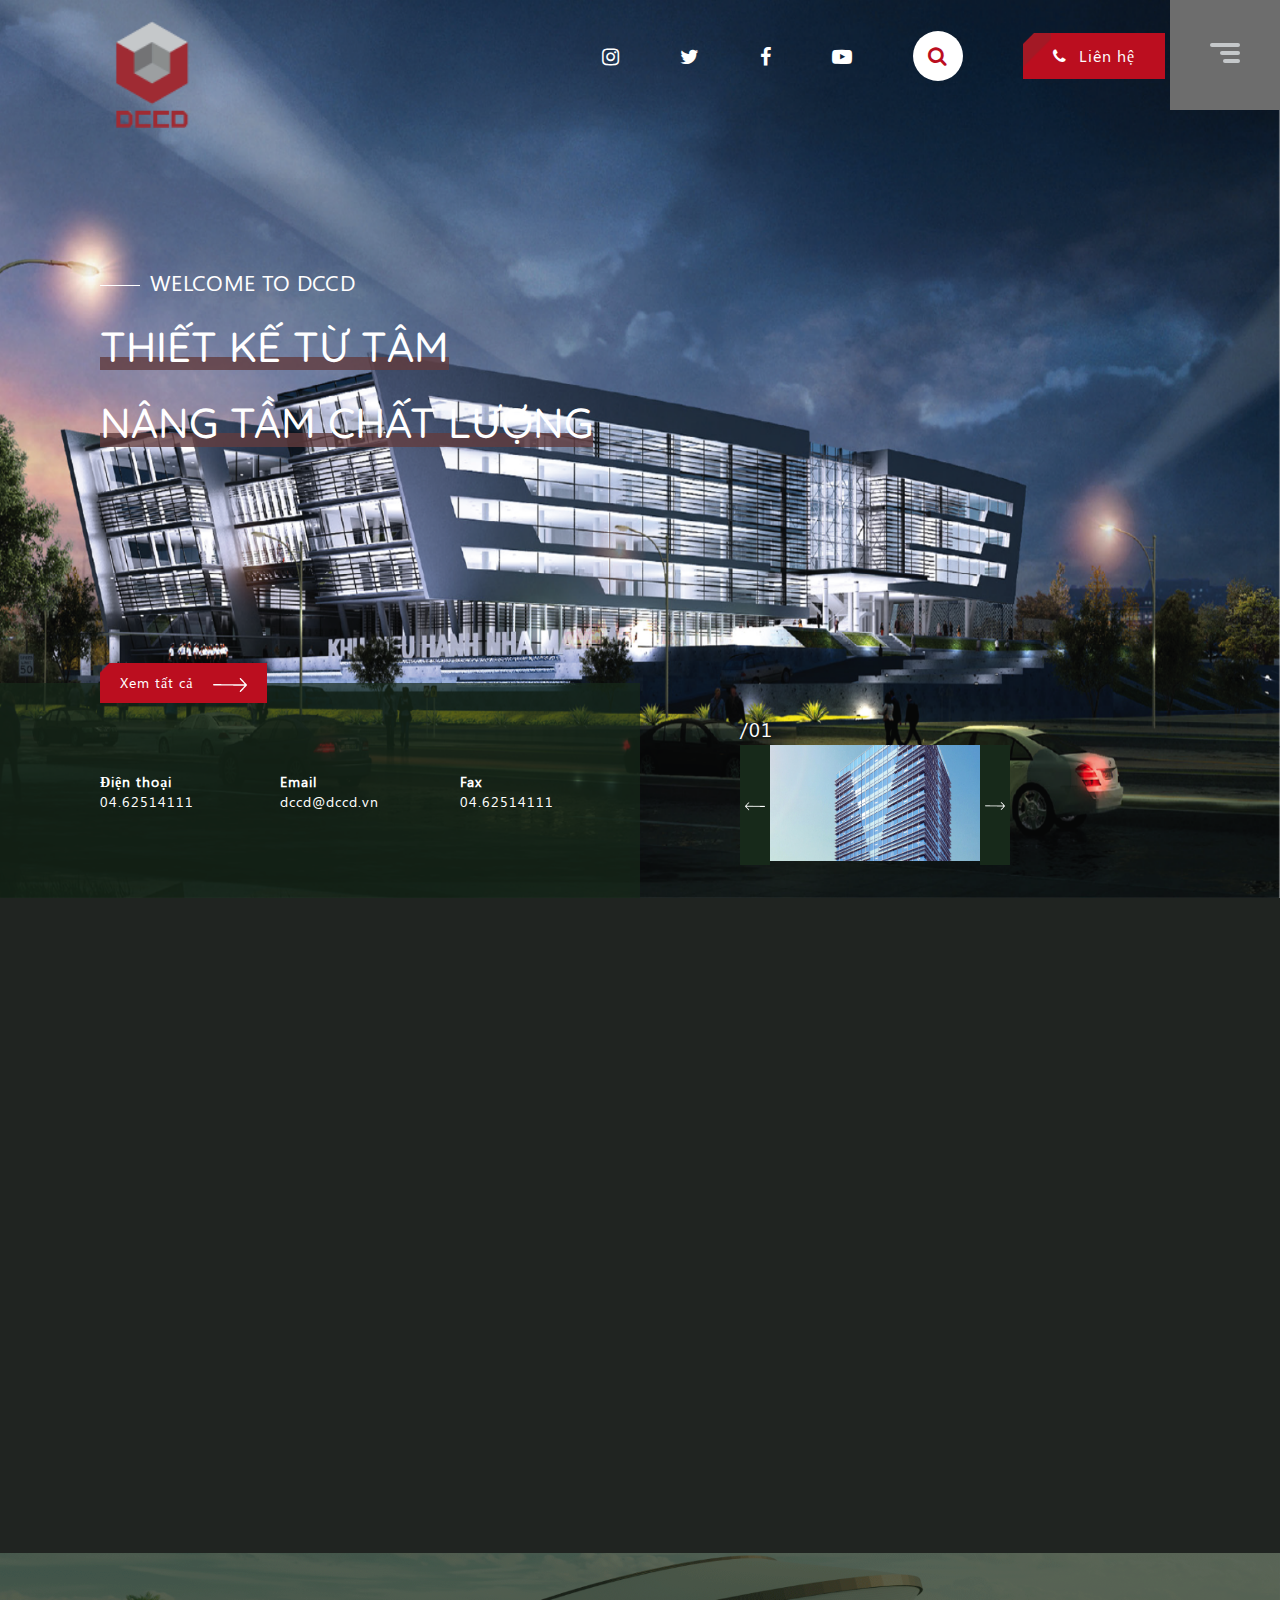
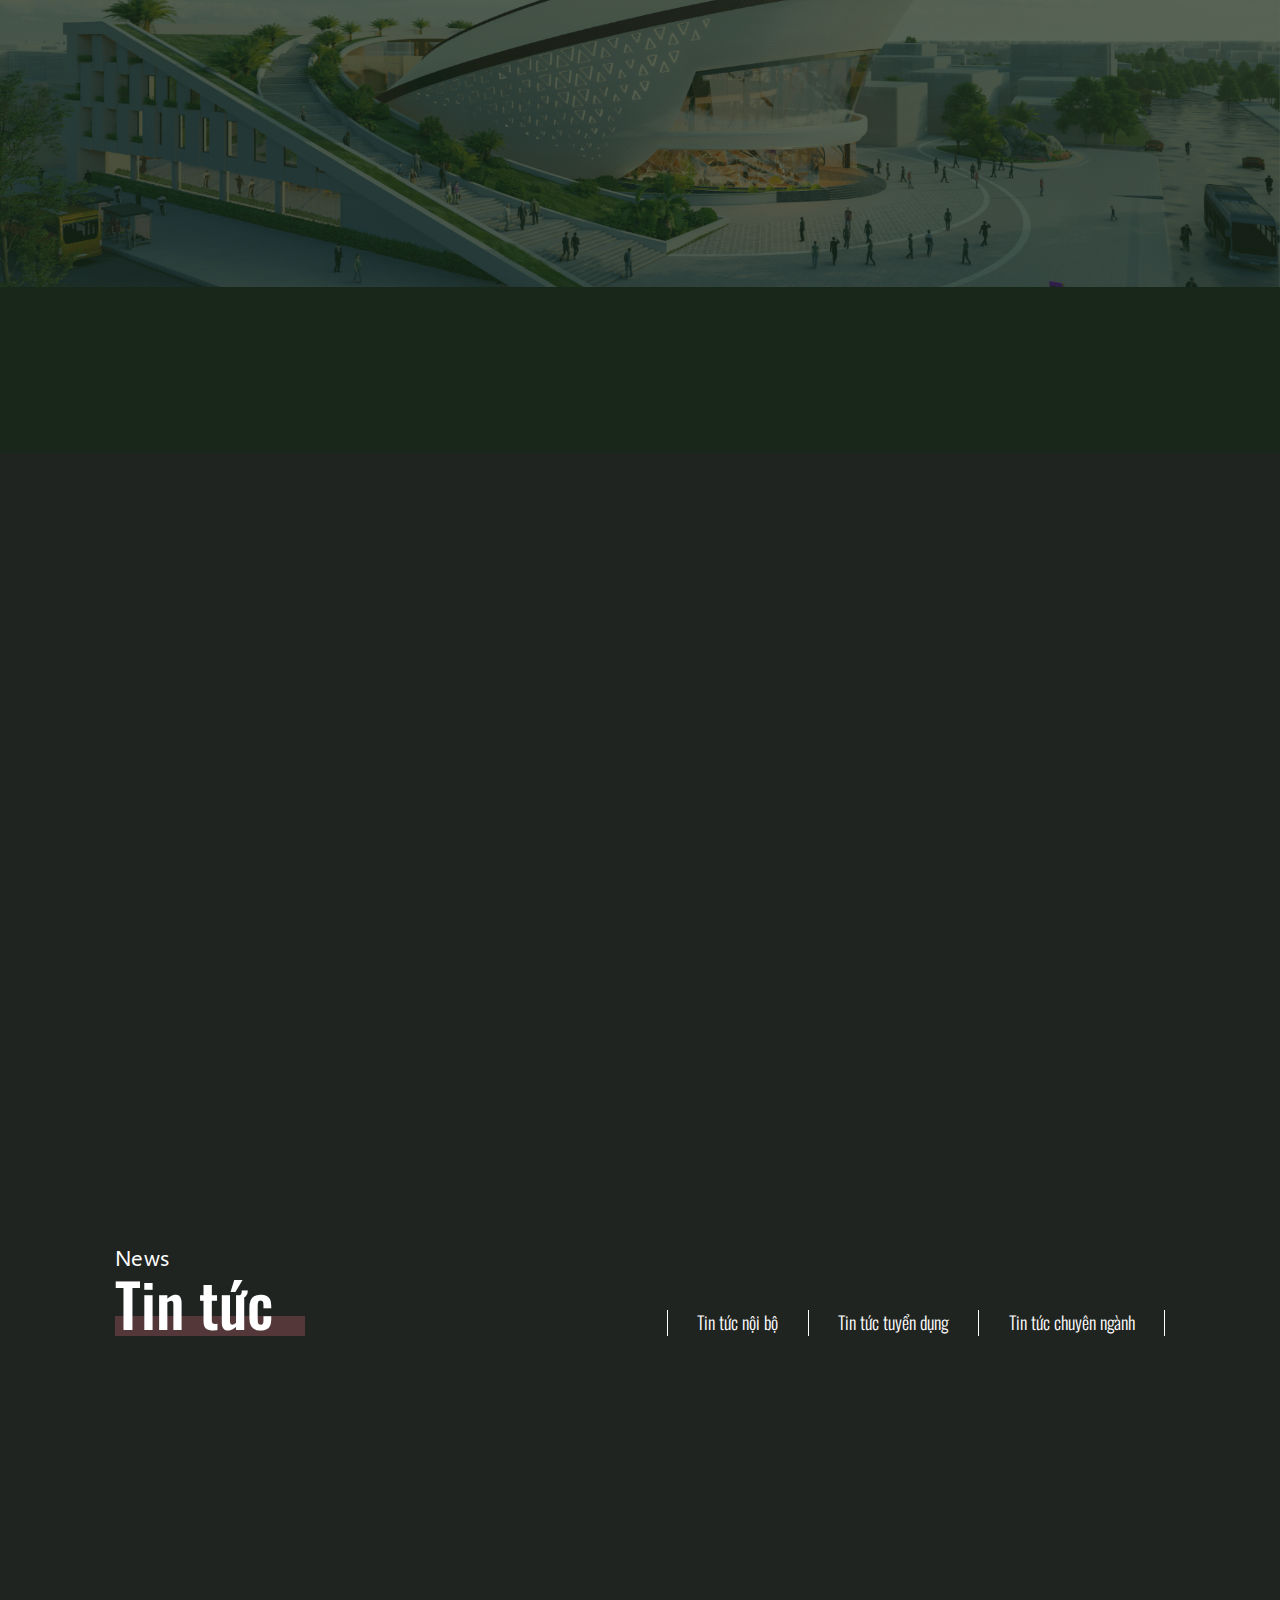
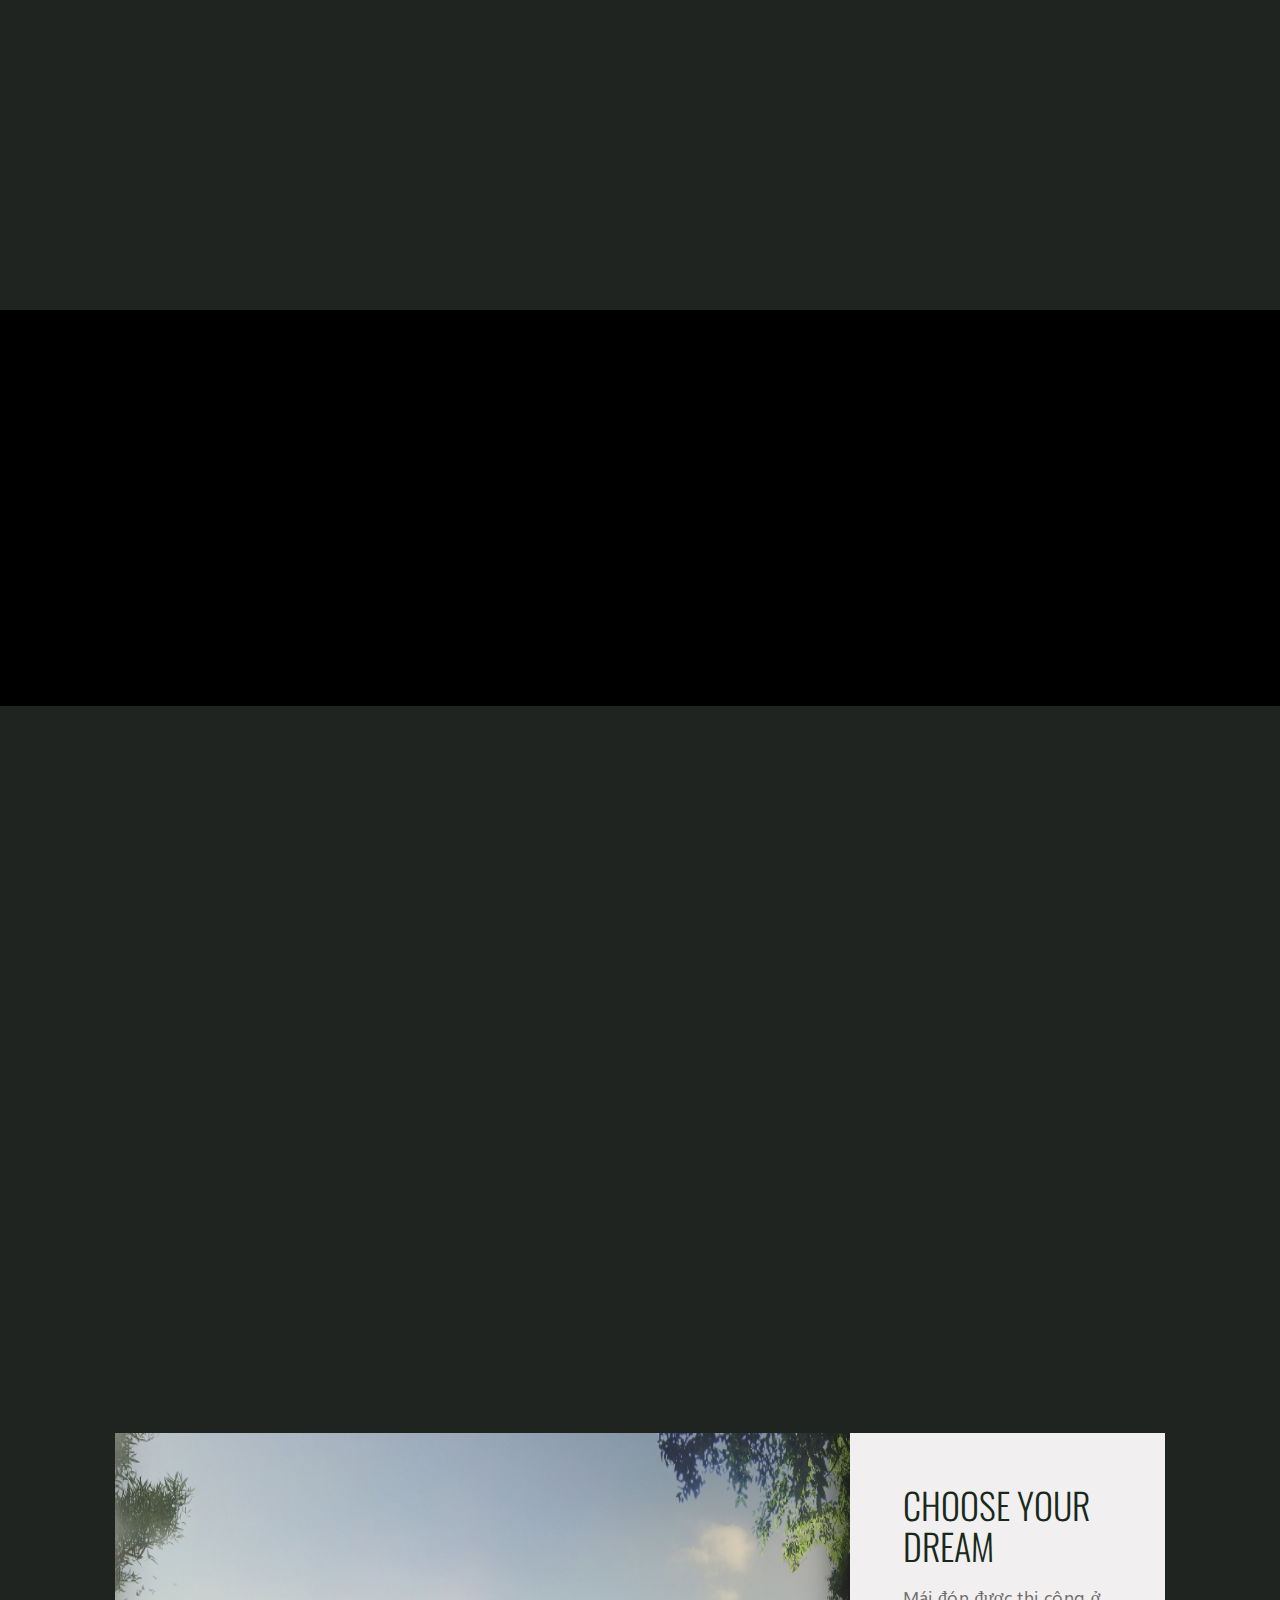
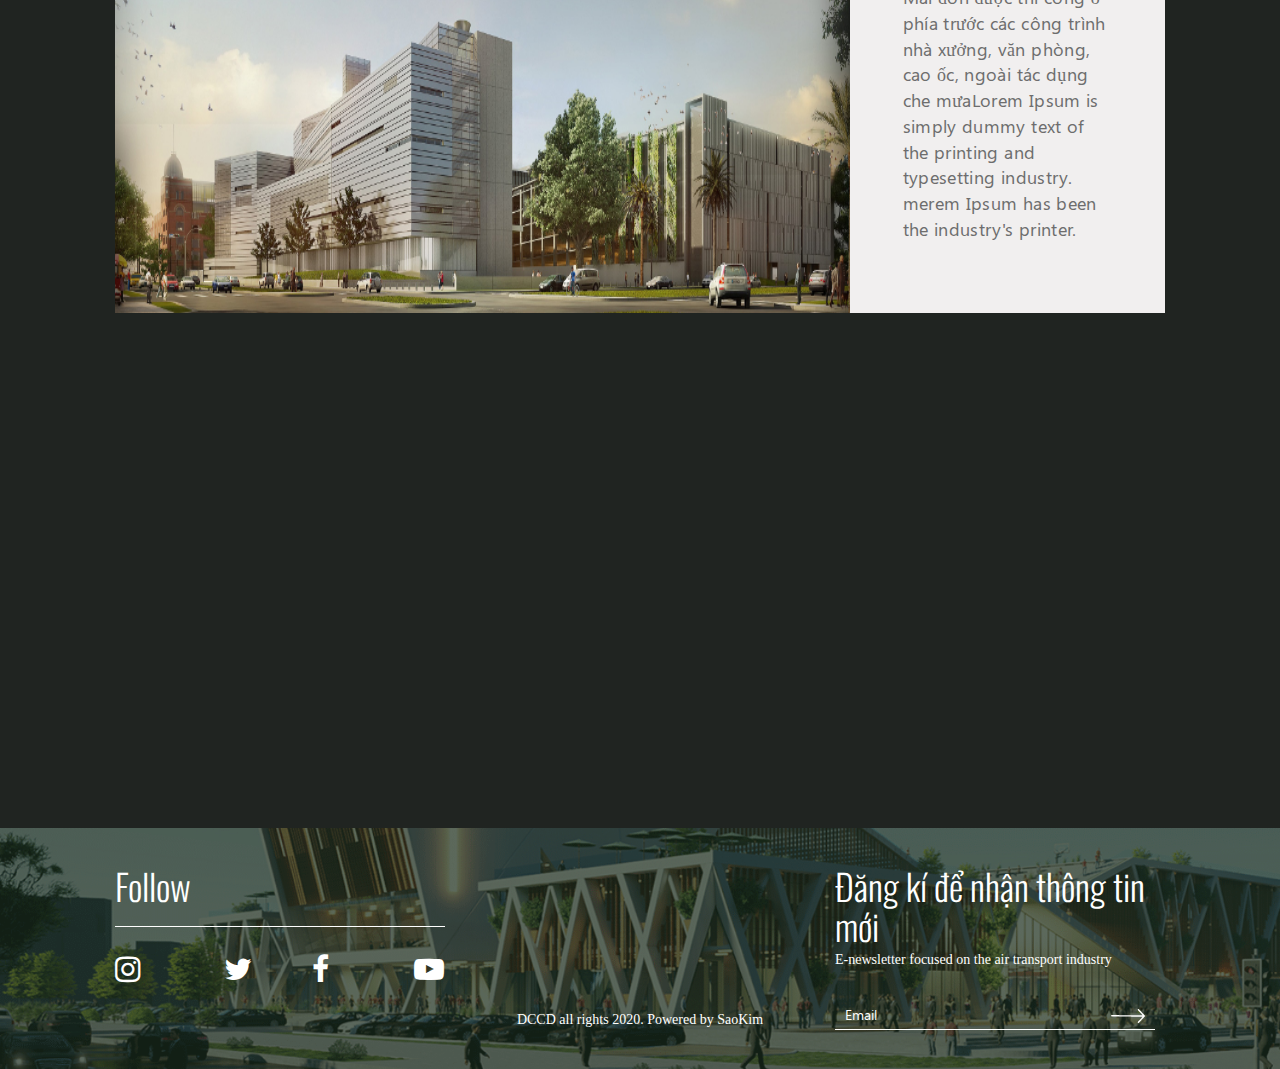
==== commit 54d566a3: "27/6/2020 - THANH UPDATE" ====
--- a/index.html
+++ b/index.html
@@ -18,7 +18,7 @@
 	<script src="js/jquery.min.js" type="text/javascript"></script>
 </head>
 <body class="fs10">
-	<div class="loader_div">
+<!-- 	<div class="loader_div">
 		<div class="loader">
 			<span></span>
 			<span></span>
@@ -26,7 +26,7 @@
 			<span></span>
 			<span></span>
 		</div>
-	</div>
+	</div> -->
 
 	<div class="menu_right ">
 		<div class="icon_menu ">
@@ -41,12 +41,12 @@
 			</div>
 			<div class="menu_main_pc">
 				<ul>
-					<li><a href="">Trang chủ <i class="fa fa-arrow-right icon" aria-hidden="true"></i></a></li>
-					<li><a href="">Về DCCD <i class="fa fa-arrow-right icon" aria-hidden="true"></i></a></li>
-					<li><a href="">Lĩnh vực hoạt động <i class="fa fa-arrow-right icon" aria-hidden="true"></i></a></li>
-					<li><a href="">Dự án <i class="fa fa-arrow-right icon" aria-hidden="true"></i></a></li>
-					<li><a href="">Tin tức <i class="fa fa-arrow-right icon" aria-hidden="true"></i></a></li>
-					<li><a href="">Liên hệ <i class="fa fa-arrow-right icon" aria-hidden="true"></i></a></li>
+					<li><a href="">Trang chủ <img  class="icon" src="images/right-arrow.png"></a></li>
+					<li><a href="">Về DCCD <img  class="icon" src="images/right-arrow.png"></a></li>
+					<li><a href="">Lĩnh vực hoạt động <img  class="icon" src="images/right-arrow.png"></a></li>
+					<li><a href="">Dự án <img  class="icon" src="images/right-arrow.png"></a></li>
+					<li><a href="">Tin tức <img  class="icon" src="images/right-arrow.png"></a></li>
+					<li><a href="">Liên hệ <img  class="icon" src="images/right-arrow.png"></a></li>
 				</ul>
 			</div>
 			<div class="menu_main_sp">
@@ -64,7 +64,7 @@
 						<a href="">EN<img src="images/en.png"></a>
 					</li>
 					<li class="active" >
-						<a href=""><i class="fa fa-long-arrow-down down_icon" aria-hidden="true"></i>VI<img src="images/vi.png"></a>
+						<a href=""><i class="fa fa-long-arrow-down down_icon" aria-hidden="true"></i>VI<img src="images/vn.png"></a>
 					</li>
 
 				</ul>
@@ -78,6 +78,15 @@
 		</div>
 	</div>
 
+	<div class="search_box ">
+		
+		<form>
+			<i class="fa fa-times close" aria-hidden="true"></i>
+			<input type="" name="" placeholder="Nhập từ khóa...">
+			<button type="submit"><i class="fa fa-search" aria-hidden="true"></i></button>
+		</form>
+	</div>
+	
 	<div class="page">
 		<div class="img_slider fullpage">
 			<a><img src="images/Rectangle4338.png"></a>
@@ -103,6 +112,16 @@
 						</ul>
 						<div class="search_icon">
 							<a href=""><i class="fa fa-search" aria-hidden="true"></i></a>
+							<script type="text/javascript">
+								$(".search_icon a").click(function(){
+									$(".search_box").addClass("open");
+									return false;
+								});
+								$(".search_box .close").click(function(){
+									$(".search_box").removeClass("open");
+									return false;
+								});
+							</script>
 						</div>
 						<div class="btn_lh">
 							<a href="">
@@ -146,10 +165,10 @@
 					<h2>/01</h2>
 					<div class="slider_main_pc">
 						<div class="item">
-							<img src="images/6.png">
+							<img src="images/22-02.png">
 						</div>
 						<div class="item">
-							<img src="images/6.png">
+							<img src="images/22-02.png">
 						</div>
 					</div>
 				</div>
@@ -698,6 +717,39 @@
 			</div>
 		</div>
 	</div>
+
+	<footer>
+		<div class="container">
+			<div class="row">
+				<div class="col-xs-12 col-sm-6 col-md-4 col-lg-4 order0">
+					<div class="item_footer">
+						<h2>Follow</h2>
+						<ul>
+							<li><a href=""><i class="fa fa-instagram" aria-hidden="true"></i></a></li>
+							<li><a href=""><i class="fa fa-twitter" aria-hidden="true"></i></a></li>
+							<li><a href=""><i class="fa fa-facebook" aria-hidden="true"></i></a></li>
+							<li><a href=""><i class="fa fa-youtube-play" aria-hidden="true"></i></a></li>
+						</ul>
+					</div>
+				</div>
+				<div class="col-xs-12 col-sm-12 col-md-4 col-lg-4 order2">
+					<div class="item_footer">
+						<p class="last_f">DCCD all rights 2020. Powered by SaoKim</p>
+					</div>
+				</div>
+				<div class="col-xs-12 col-sm-12 col-md-4 col-lg-4 order1">
+					<div class="item_footer">
+						<h3>Đăng kí để nhận thông tin mới</h3>
+						<p>E-newsletter focused on the air transport industry</p>
+						<form>
+							<input type="" name="" placeholder="Email">
+							<button type="submit"><img src="images/right-arrow.png"></button>
+						</form>
+					</div>
+				</div>
+			</div>
+		</div>
+	</footer>
 	<script type="text/javascript" src="js/slick.js"></script>
 	<script src="js/owl.carousel.min.js"></script>
 	<script src="js/wow.min.js"></script>
--- a/css/css-th/vensdor/plugin.css
+++ b/css/css-th/vensdor/plugin.css
@@ -152,7 +152,7 @@
 
 
  /*16 .paginate*/
- .paginate {float: right;   text-align: center;padding: 10px;   margin: 10px;width: 100%;height: 70px;}.paginate .pagination>li {display: inline;} .paginate .pagination>li  a{ position: relative; float: left;padding: 6px 12px;  margin-left: -1px;  line-height: 1.42857143;color: #337ab7; text-decoration: none;background-color: #fff;   border: 1px solid #ddd;font-size: 14px;color: #515151;margin-right: 2px;    margin-left: 2px;   float: initial; display: inline-block;  margin-bottom: 10px;}.paginate .pagination>li.active  a, .paginate .pagination>li:hover  a{z-index: 2;color: #fff;  cursor: default;background-color: #EA0011;border-color: #EA0011;}
+ .paginate {float: right;   text-align: center;padding: 10px;   margin: 10px;width: 100%;height: 70px;}.paginate .pagination>li {display: inline;} .paginate .pagination>li  a{cursor: pointer; position: relative; float: left;padding: 6px 12px;  margin-left: -1px;  line-height: 1.42857143;color: #337ab7; text-decoration: none;background-color: #fff;   border: 1px solid #ddd;font-size: 14px;color: #515151;margin-right: 2px;    margin-left: 2px;   float: initial; display: inline-block;  margin-bottom: 10px;}.paginate .pagination>li.active  a, .paginate .pagination>li:hover  a{z-index: 2;color: #fff;  background-color: #EA0011;border-color: #EA0011;}
  /* Load page*/
 
  /*17 twenty*/
--- a/css/css-th/styles.css
+++ b/css/css-th/styles.css
@@ -4,3 +4,4 @@
 @import url('css/breadcrumb.css');
 @import url('css/page_in_library.css');
 @import url('vensdor/jquery.fancybox.min.css');
+@import url('css/footer.css');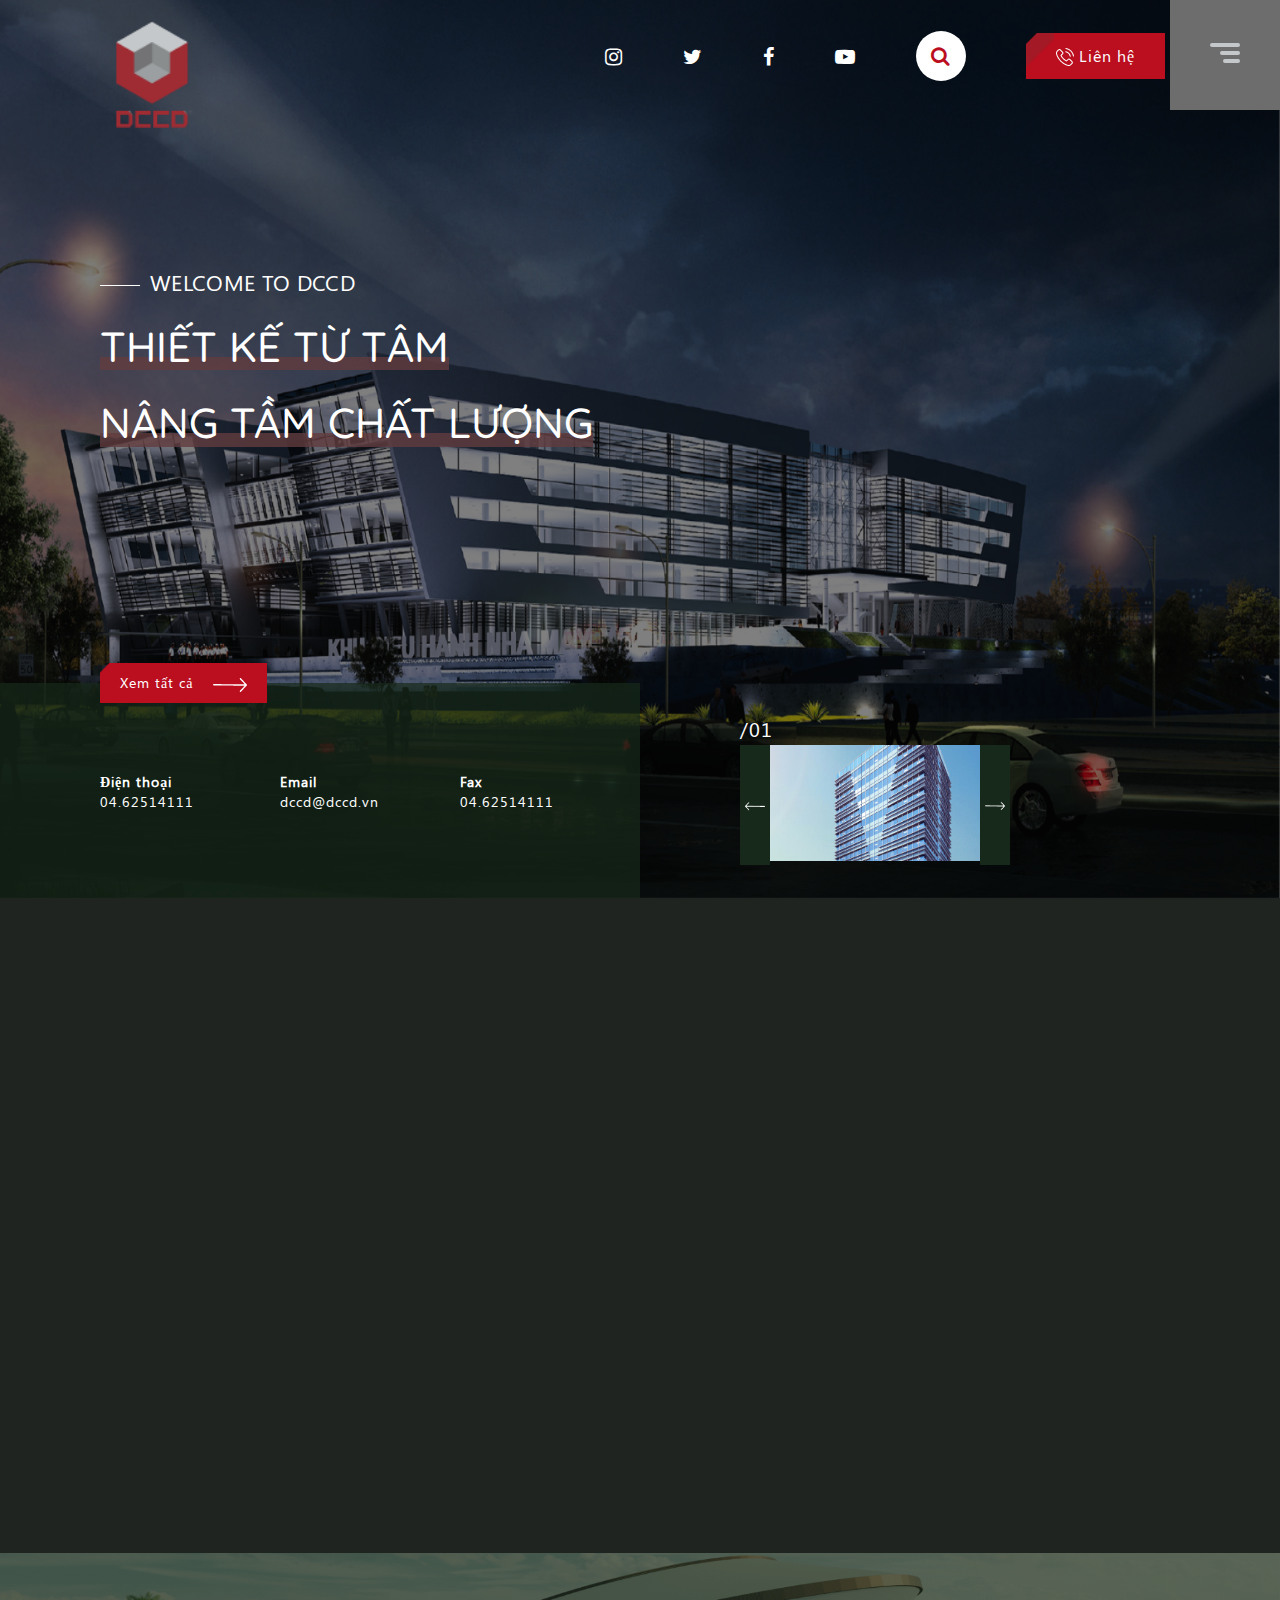
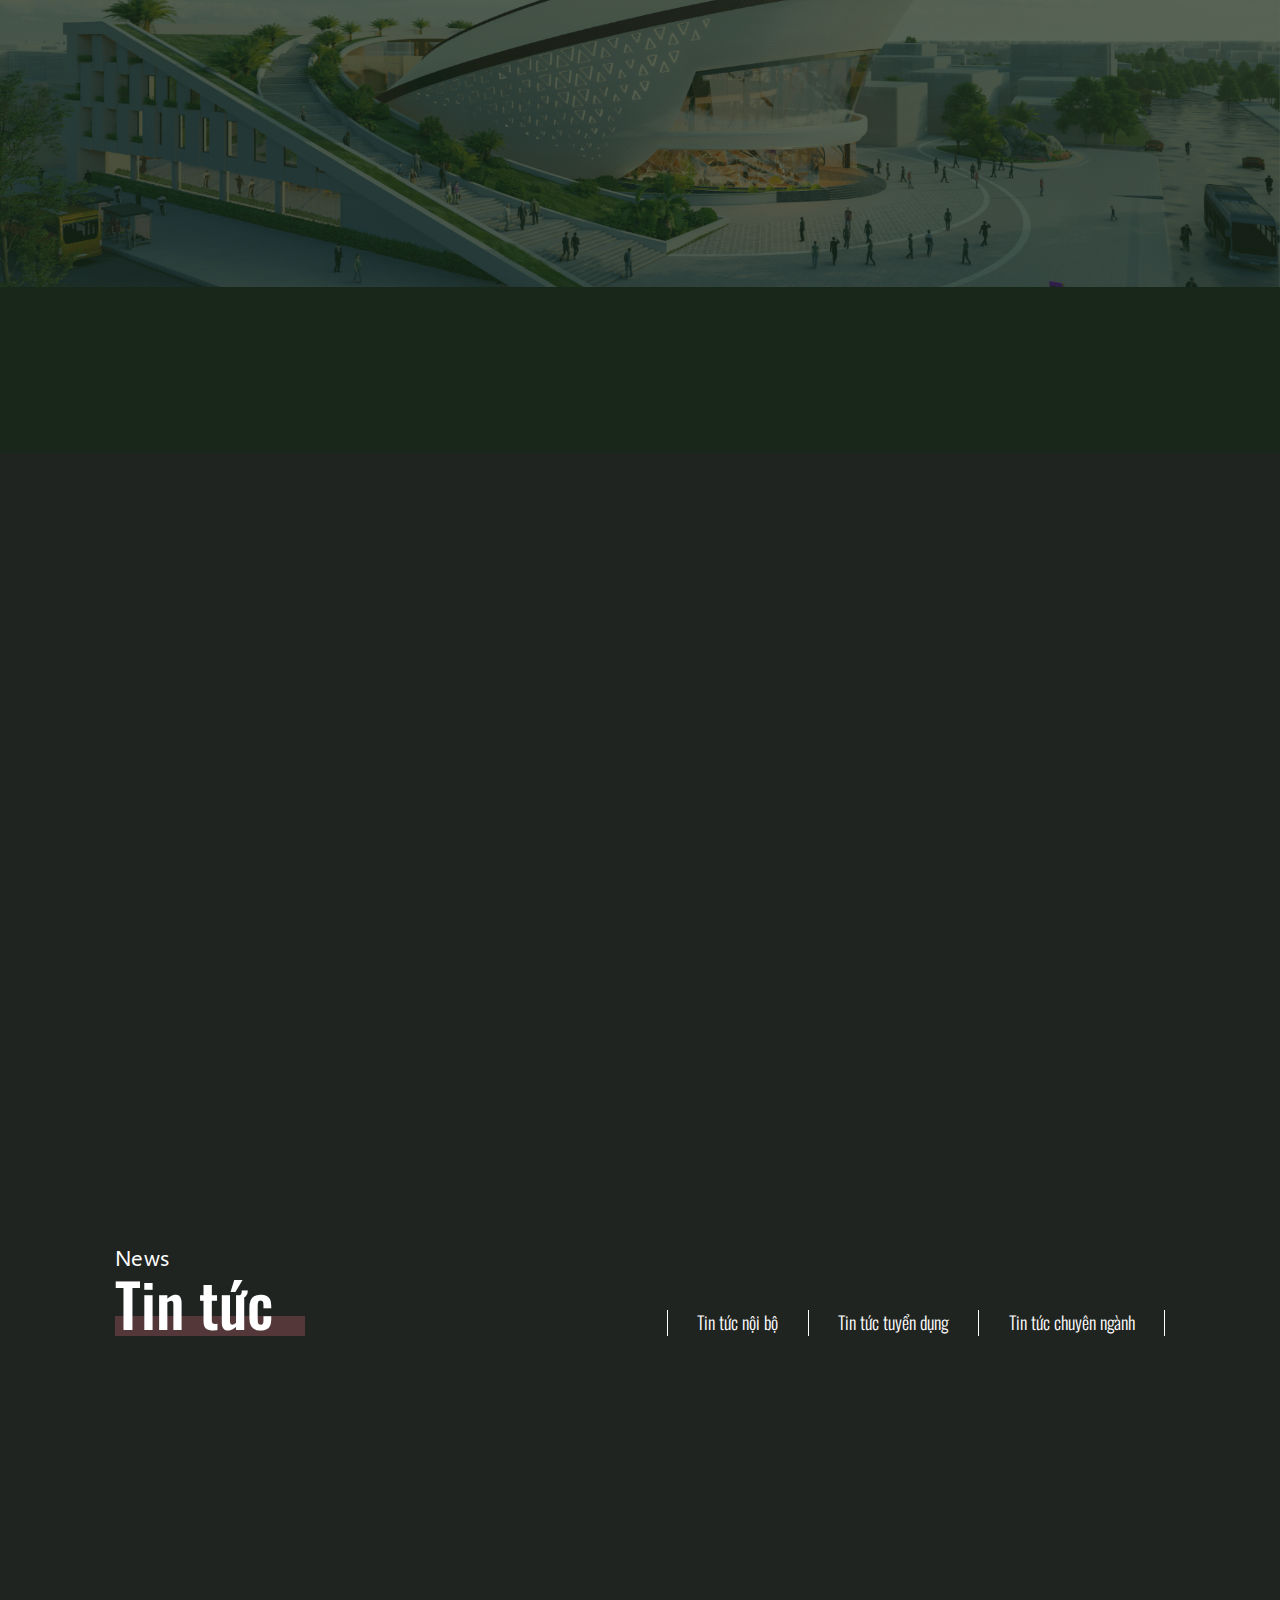
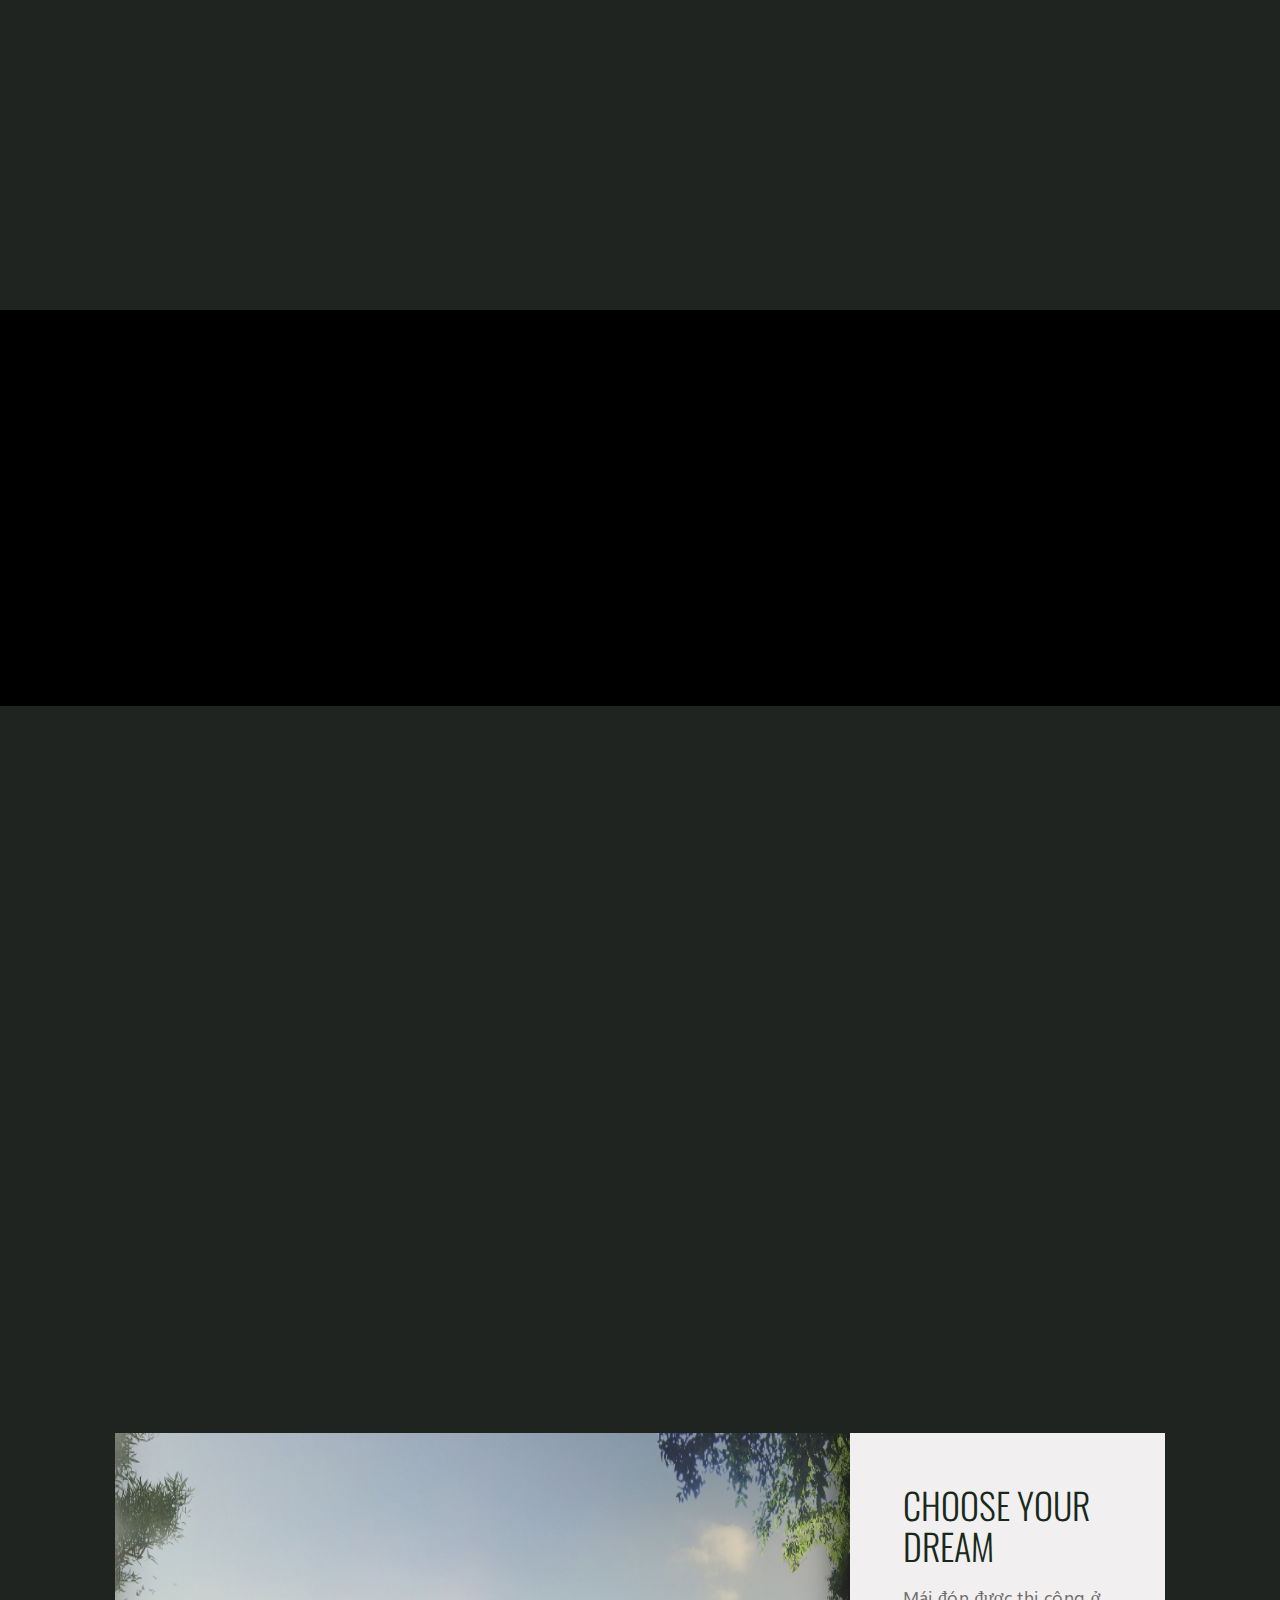
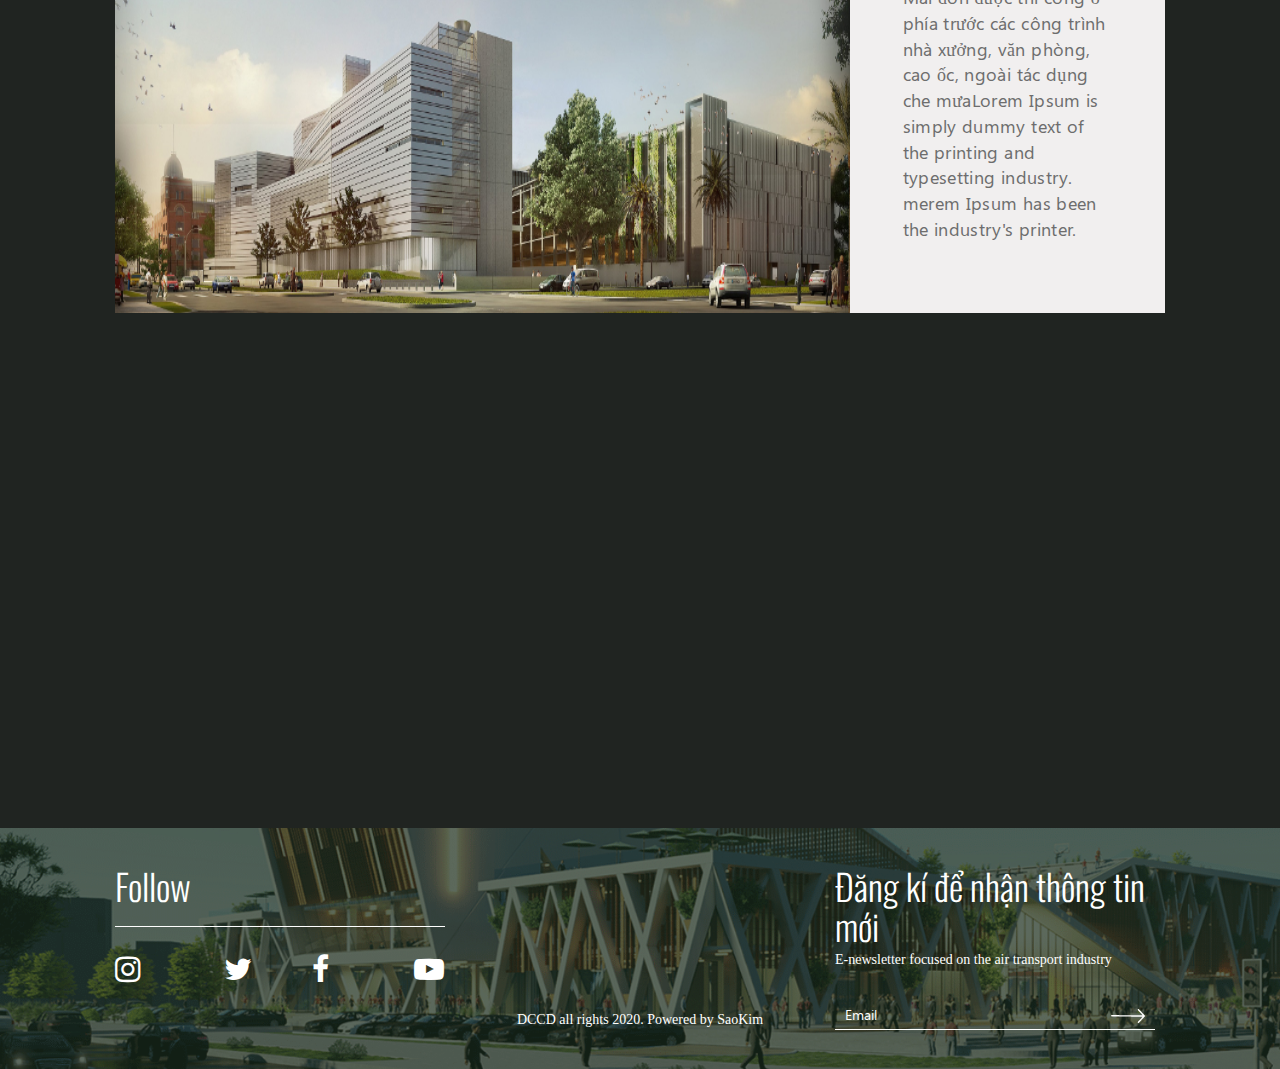
==== commit e6cdc8c8: "UPDATE - THANH" ====
--- a/index.html
+++ b/index.html
@@ -95,8 +95,8 @@
 			<h2>WELCOME TO DCCD</h2>
 			<div><h3><span>Thiết kế từ tâm </span></h3></div>
 			<div><h3><span>nâng tầm chất lượng</span></h3></div>
-
-		</div>
+		</div>
+		
 		<div class="content_page_a full_a">
 			<div class="container">
 				<div class="pd50">
@@ -125,7 +125,7 @@
 						</div>
 						<div class="btn_lh">
 							<a href="">
-								<span><i class="fa fa-phone" aria-hidden="true"></i> Liên hệ</span>
+								<span> <img src="images/phone-call.png"> Liên hệ</span>
 							</a>
 						</div>
 					</div>
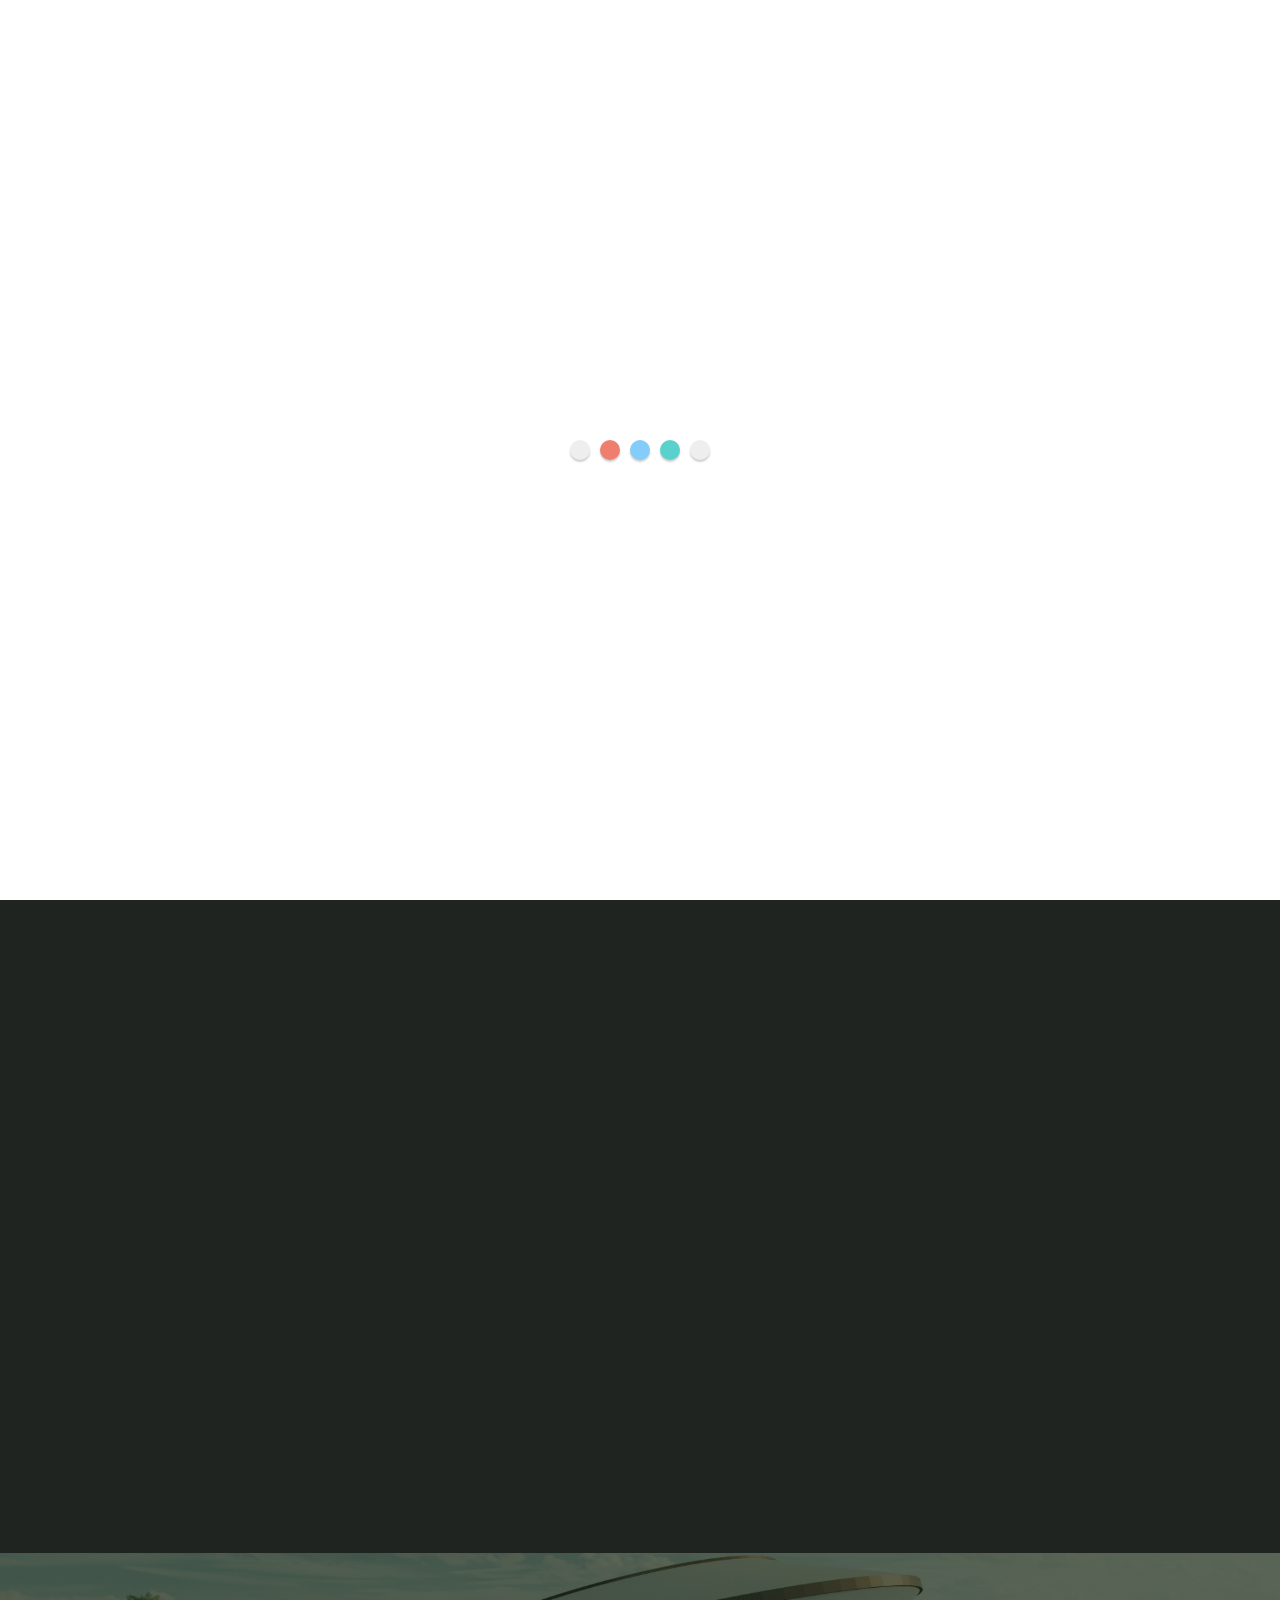
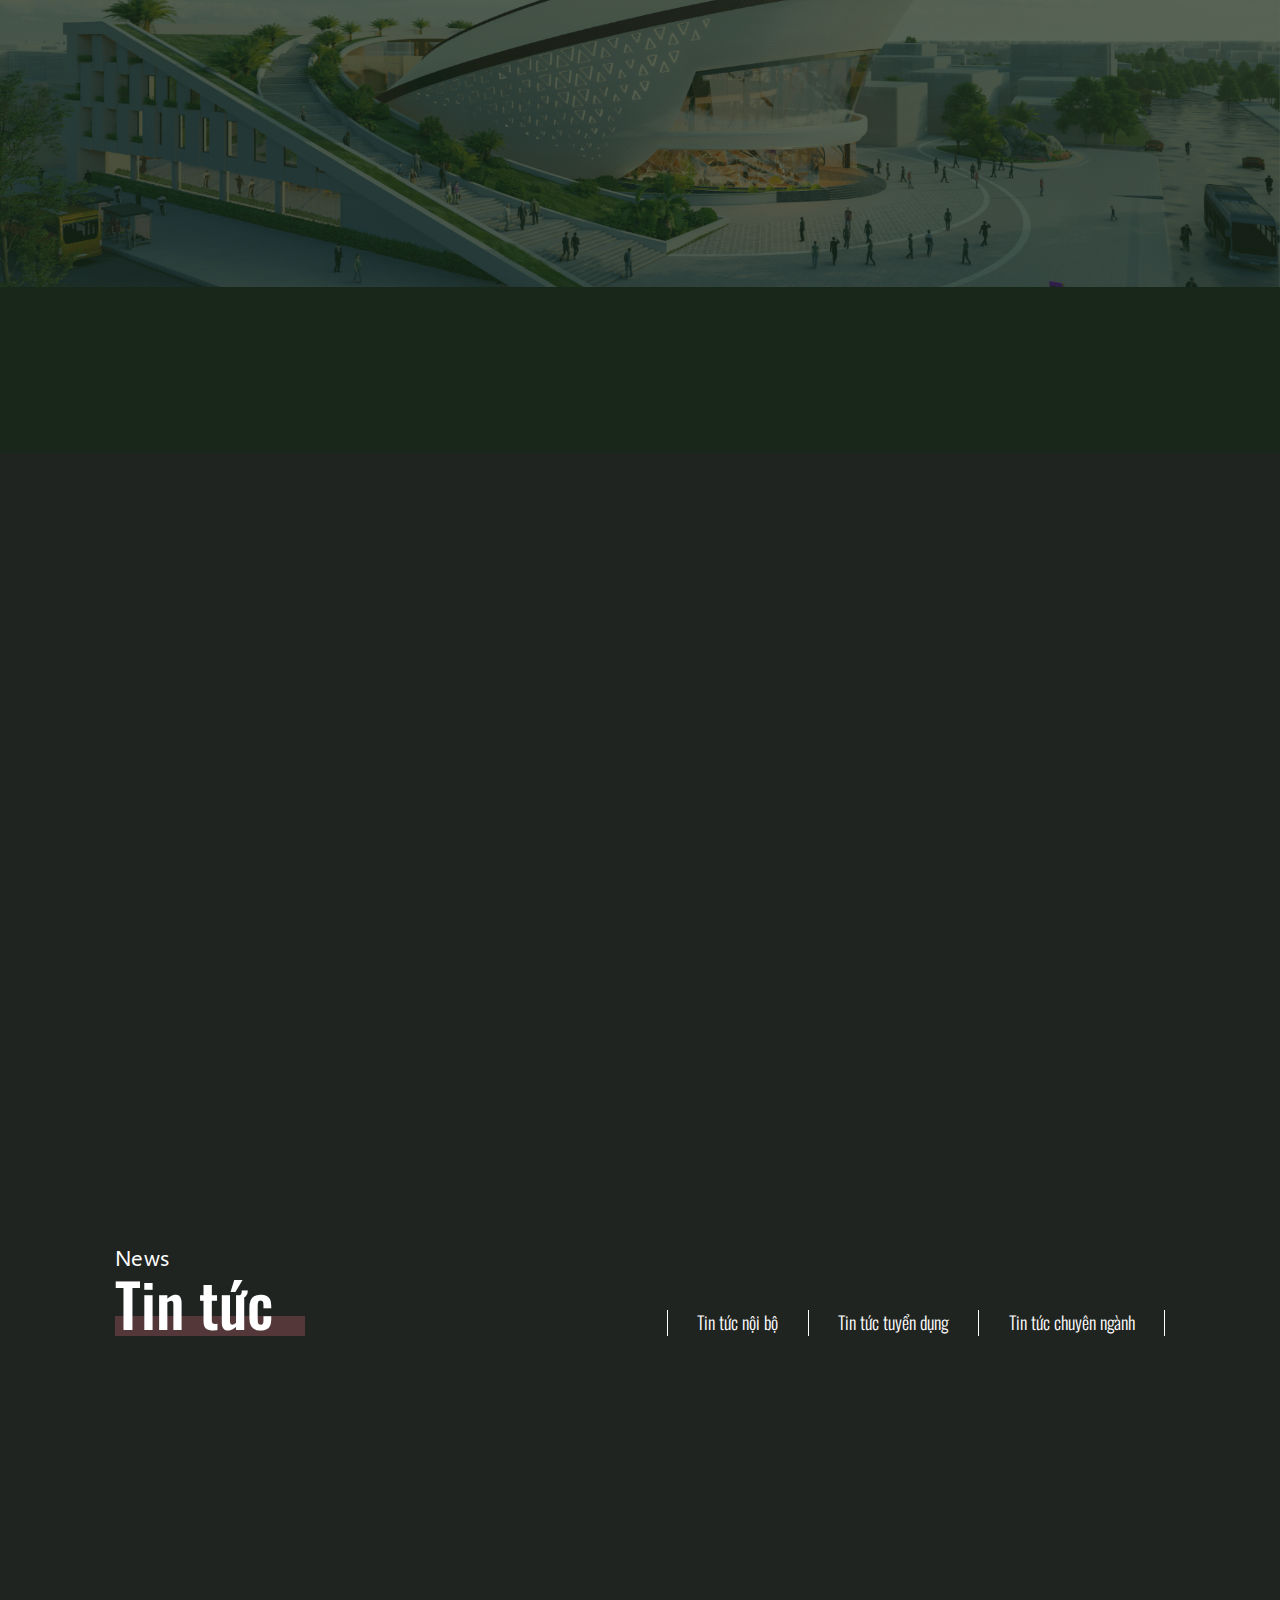
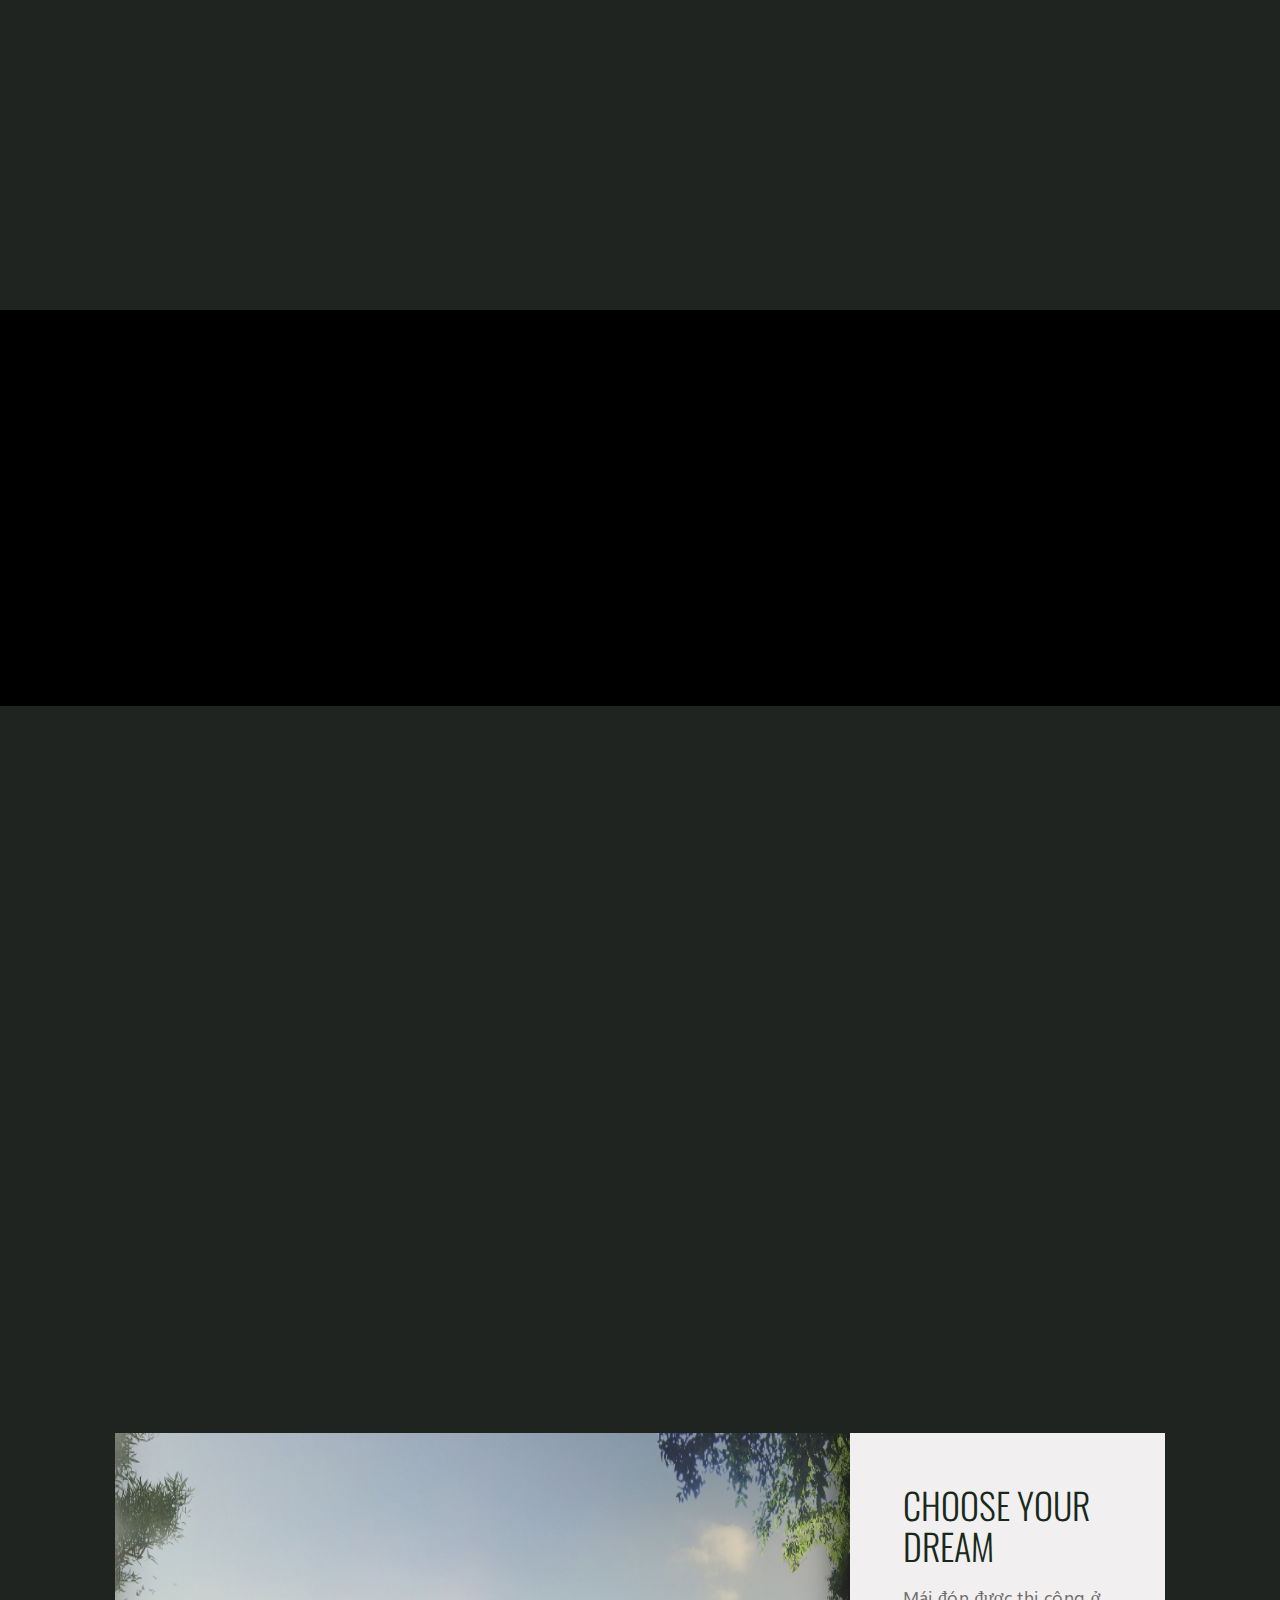
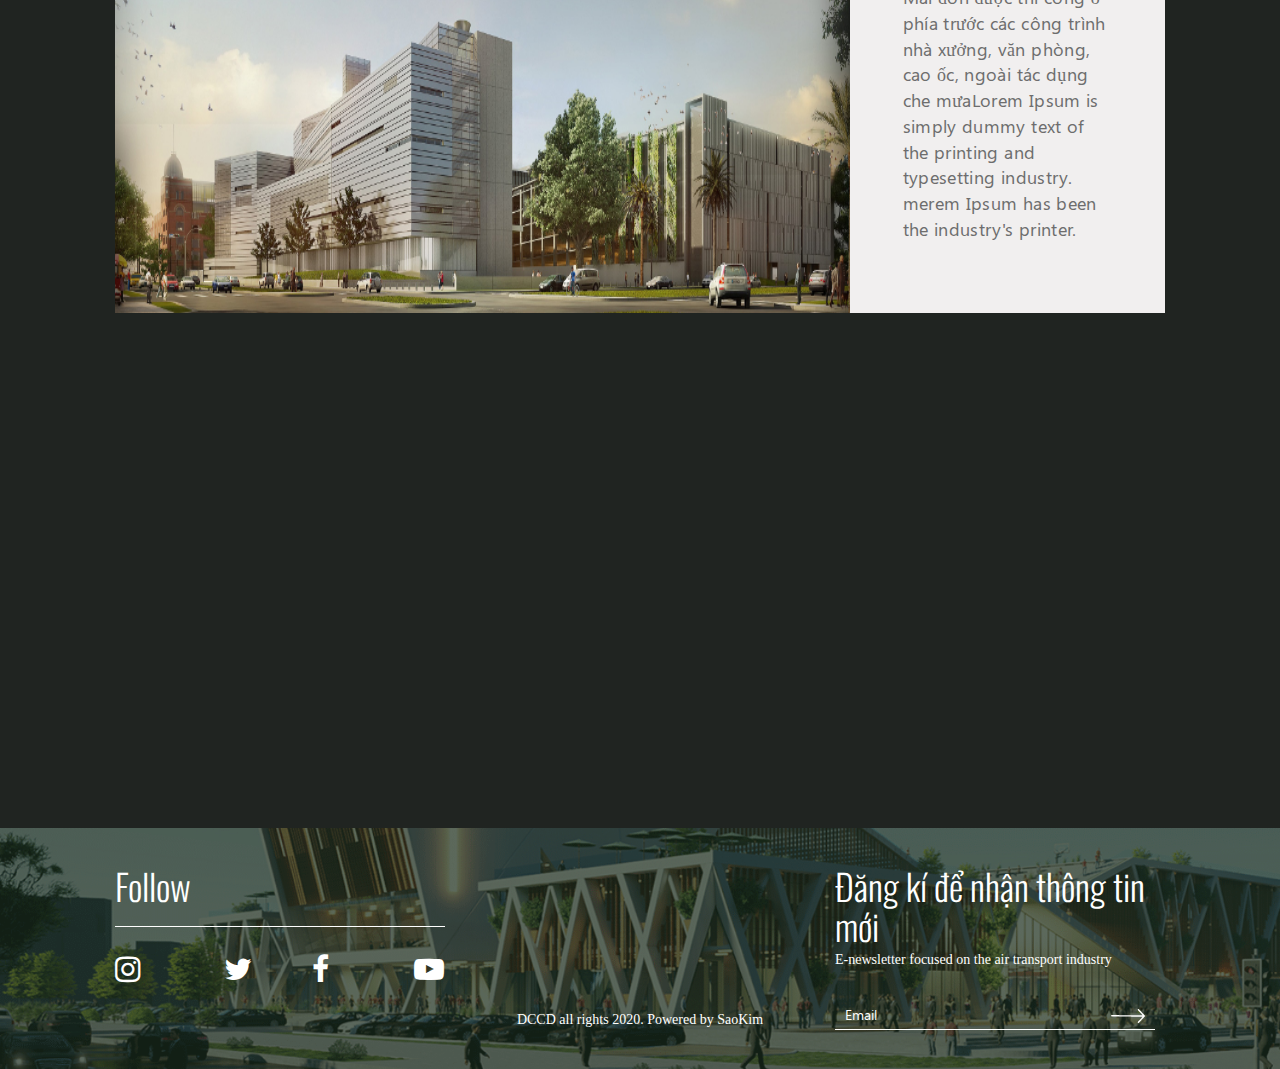
==== commit 737dc8a0: "UPDATE - THANH" ====
--- a/index.html
+++ b/index.html
@@ -18,7 +18,7 @@
 	<script src="js/jquery.min.js" type="text/javascript"></script>
 </head>
 <body class="fs10">
-<!-- 	<div class="loader_div">
+	<div class="loader_div">
 		<div class="loader">
 			<span></span>
 			<span></span>
@@ -26,7 +26,7 @@
 			<span></span>
 			<span></span>
 		</div>
-	</div> -->
+	</div>
 
 	<div class="menu_right ">
 		<div class="icon_menu ">
@@ -847,7 +847,7 @@
 	<script>
 		new WOW().init();
 		$(document).ready(function(){
-			setTimeout(function(){$(".loader_div").remove();  }, 3000);
+			setTimeout(function(){$(".loader_div").remove();  }, 2000);
 		});
 	</script>
 </body>
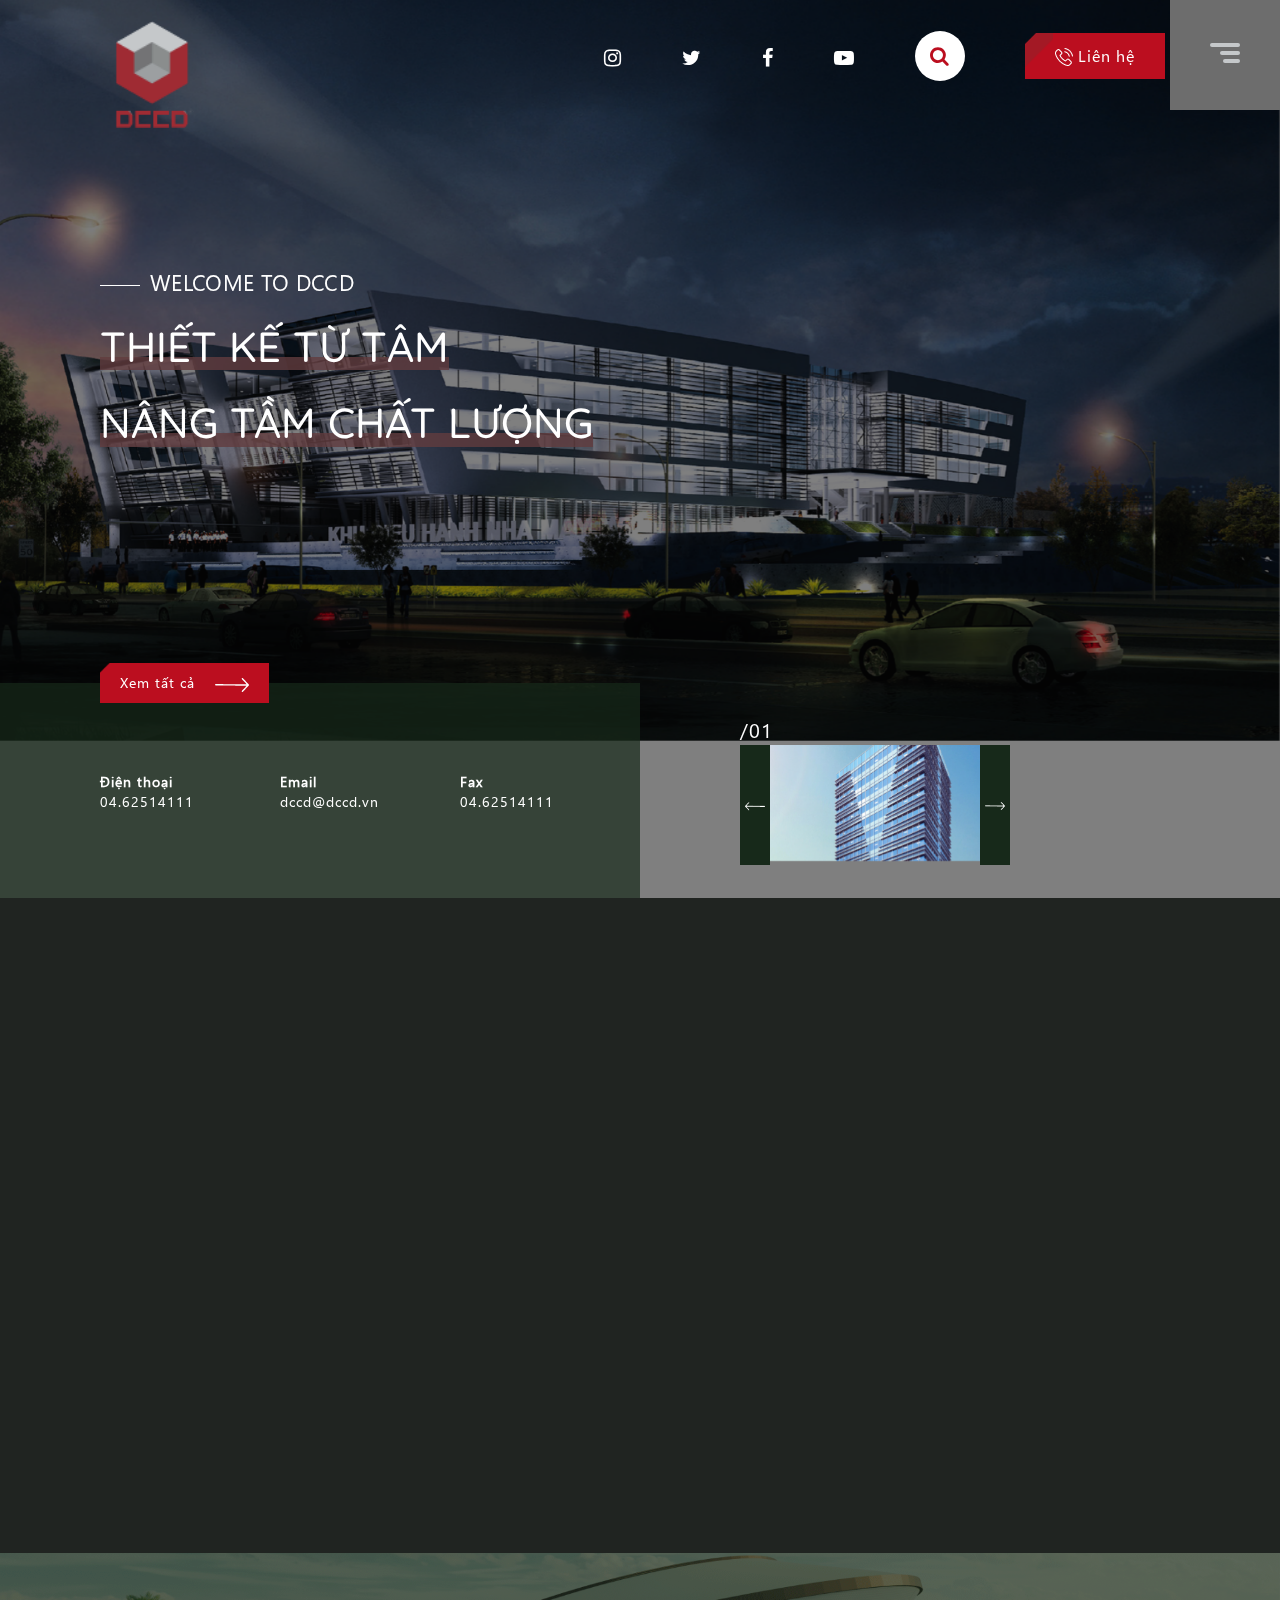
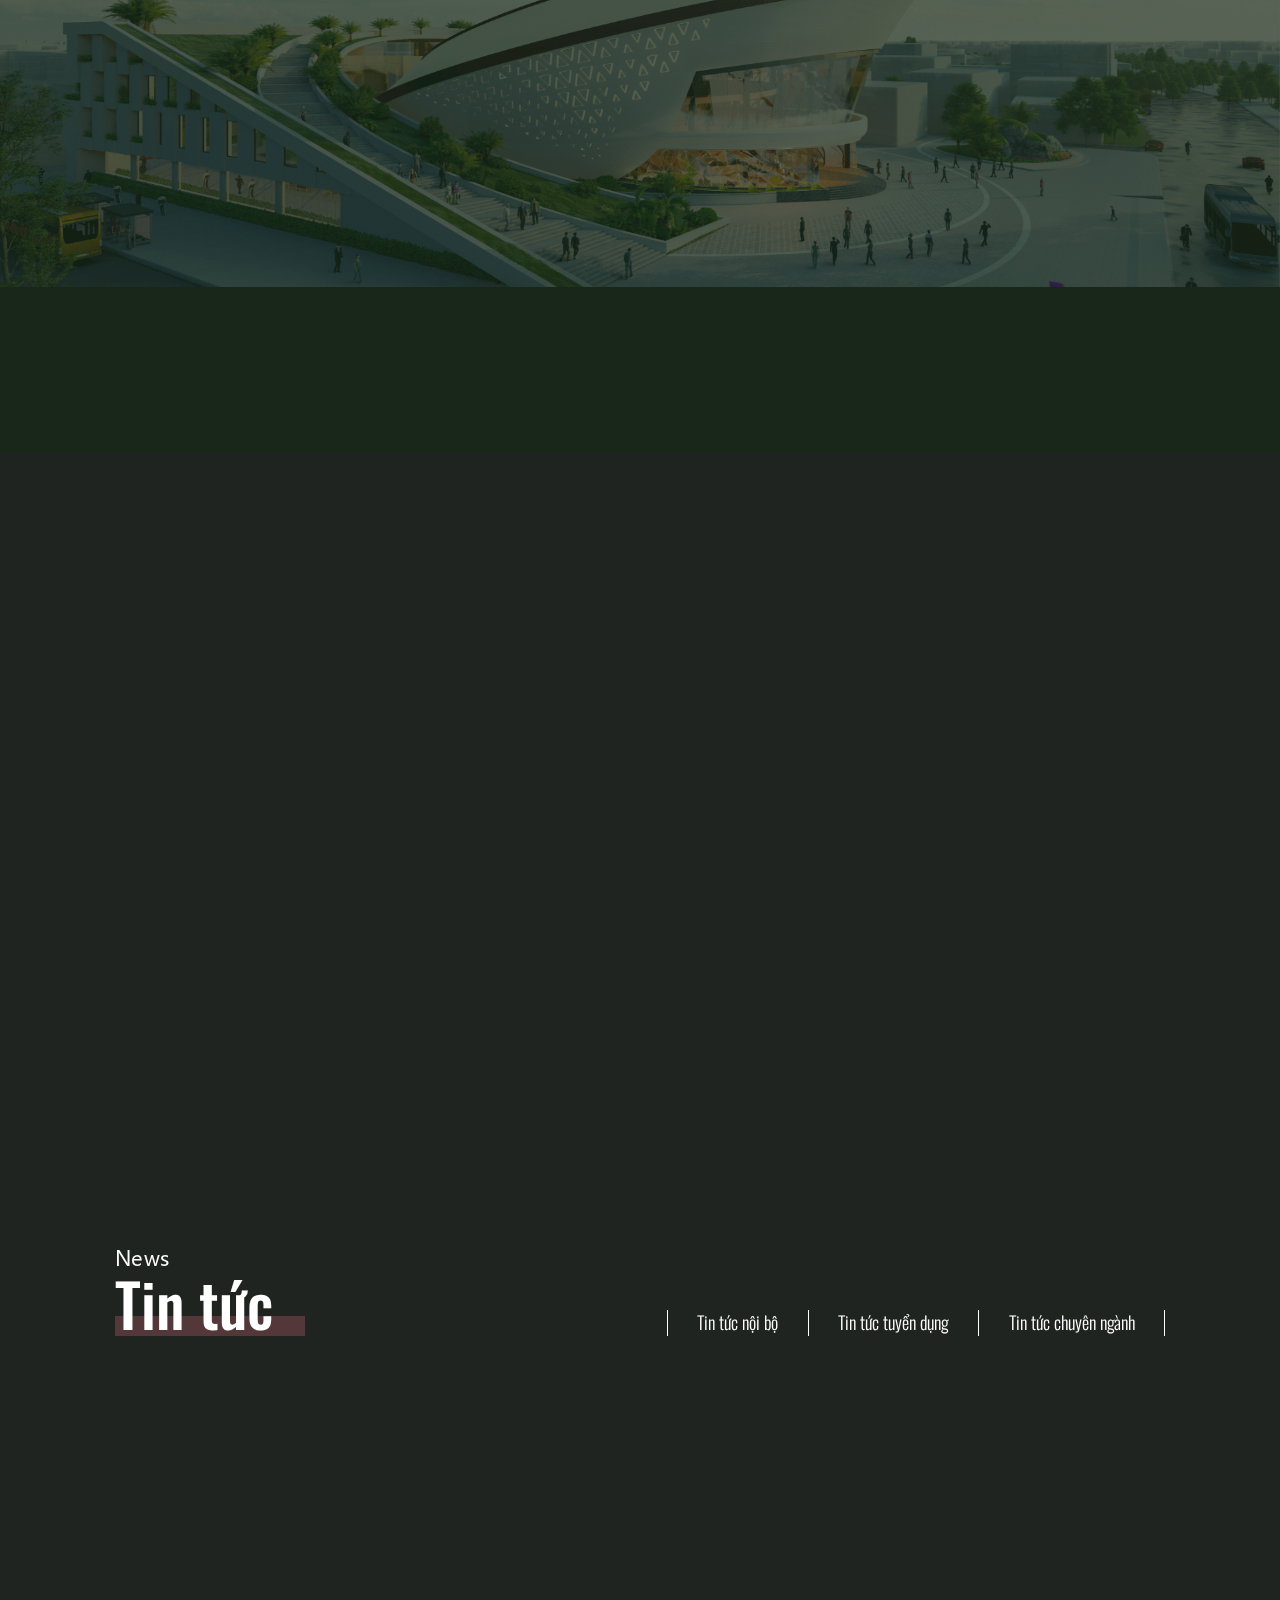
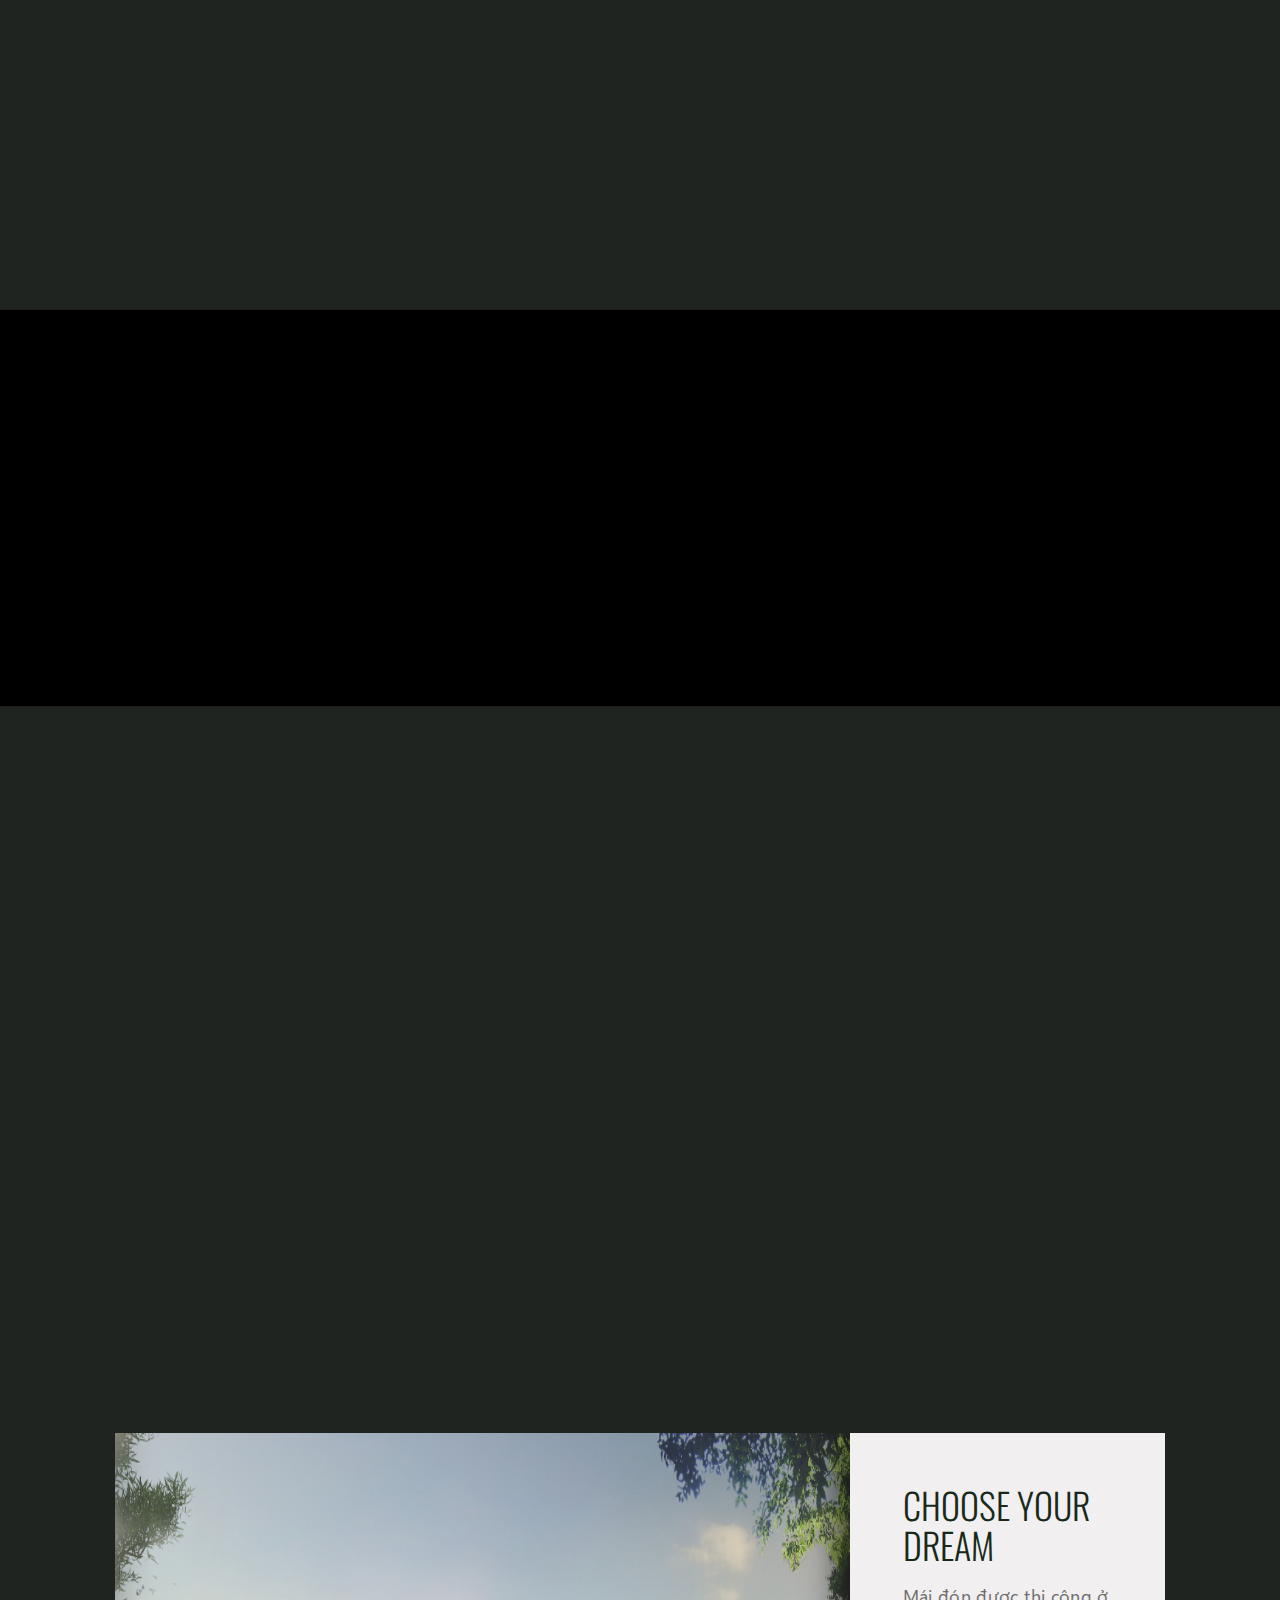
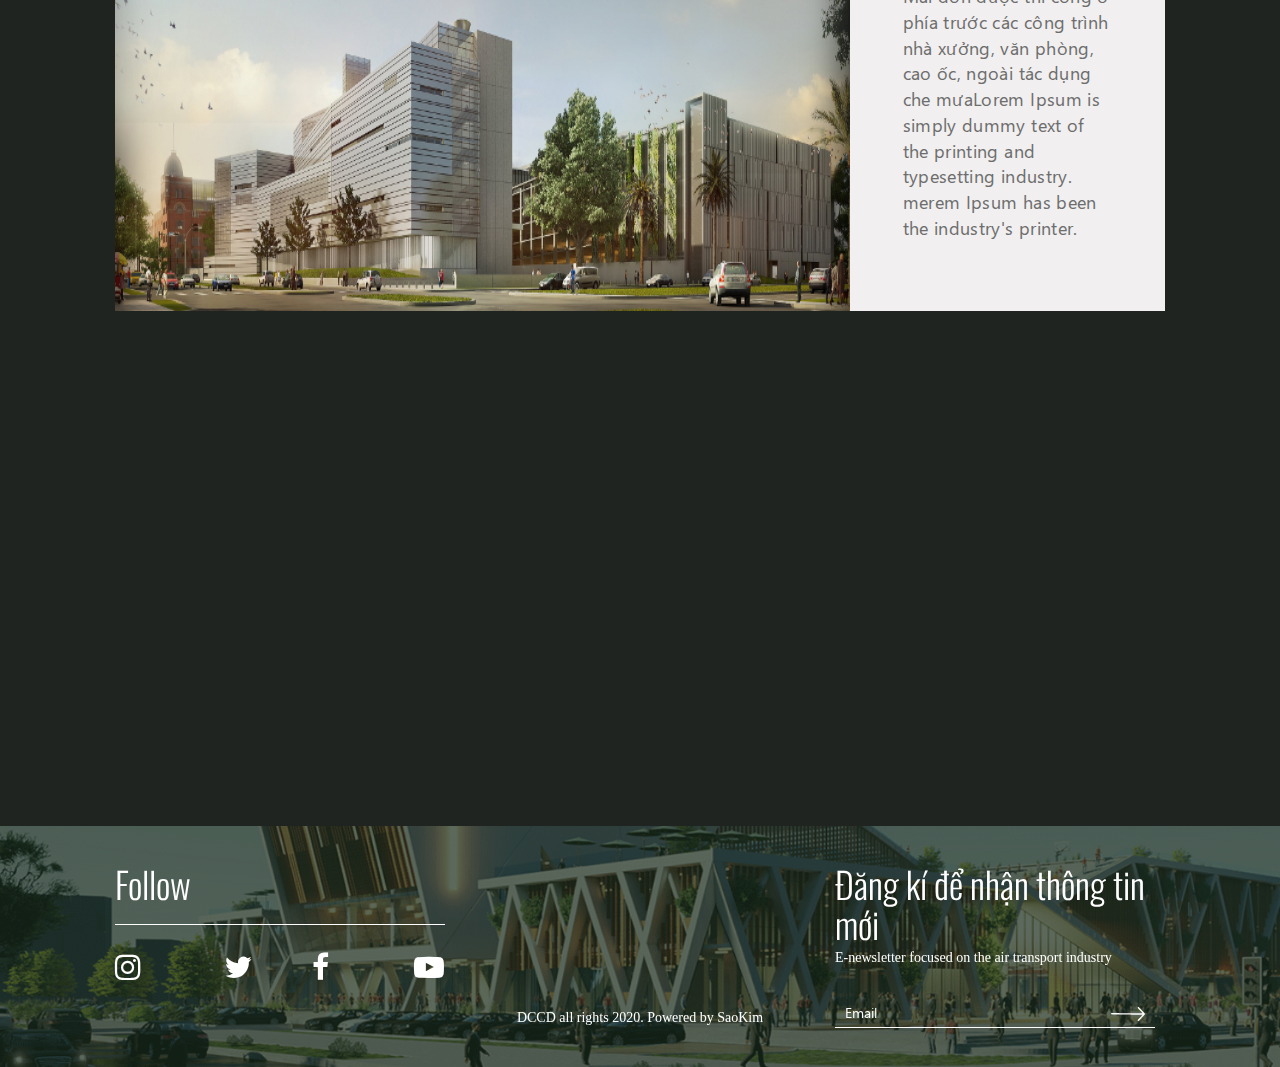
==== commit ae35b09d: "THANH UPDATE" ====
--- a/index.html
+++ b/index.html
@@ -18,7 +18,7 @@
 	<script src="js/jquery.min.js" type="text/javascript"></script>
 </head>
 <body class="fs10">
-	<div class="loader_div">
+	<!-- <div class="loader_div">
 		<div class="loader">
 			<span></span>
 			<span></span>
@@ -26,7 +26,7 @@
 			<span></span>
 			<span></span>
 		</div>
-	</div>
+	</div> -->
 
 	<div class="menu_right ">
 		<div class="icon_menu ">
@@ -89,6 +89,8 @@
 	
 	<div class="page">
 		<div class="img_slider fullpage">
+			<a><img src="images/Rectangle4338.png"></a>
+			<a><img src="images/Rectangle4338.png"></a>
 			<a><img src="images/Rectangle4338.png"></a>
 		</div>
 		<div class="text_main">
@@ -754,16 +756,44 @@
 	<script src="js/owl.carousel.min.js"></script>
 	<script src="js/wow.min.js"></script>
 	<script type="text/javascript">
-
+		var keyIndex=0;
 		$('.slider_main_pc').slick({
-			dots: true,
+			dots: false,
 			infinite: false,
 			arrows:true,
 			slidesToShow: 1,
 			slidesToScroll: 1,
 			autoplay: false,
+			speed: 500,
+  			fade: true,
+			cssEase: 'linear',
 			prevArrow:"<button class='prev slick-prev'><img class='a-left control-c ' src='images/right-arrow.png'></button>",
-			nextArrow:"<button class='next slick-next'><img class='a-right control-c ' src='images/right-arrow.png'></button>"
+			nextArrow:"<button class='next slick-next'><img class='a-right control-c ' src='images/right-arrow.png'></button>",
+			asNavFor: '.img_slider',
+		});
+		$(".img_slider").slick({
+			dots: false,
+			infinite: false,
+			arrows:false,
+			slidesToShow: 1,
+			slidesToScroll: 1,
+			speed: 500,
+  			fade: true,
+			autoplay: false,
+			cssEase: 'linear',
+			asNavFor: '.slider_main_pc'
+		});
+		$('.img_slider').on('afterChange', function(event, slick, currentSlide, nextSlide){
+  			if(currentSlide>=0){
+  				keyIndex=currentSlide+1;
+  			}else{
+  				keyIndex=0;
+  			}
+  			if(keyIndex<10){
+  				keyIndex='/0'+keyIndex;
+  			}
+  			$(".bottom_page h2").html(keyIndex);
+  			console.log(keyIndex);
 		});
 		$('.slider_map').slick({
 			dots: true,
@@ -829,6 +859,8 @@
 				}
 			}
 		});
+
+		
 		var leng_item=$('.slider_p .item').length;
 		$('.line_c').css("width",(1/leng_item)*100+'%');
 		$('.btn_click_slider .prev').click(function() {
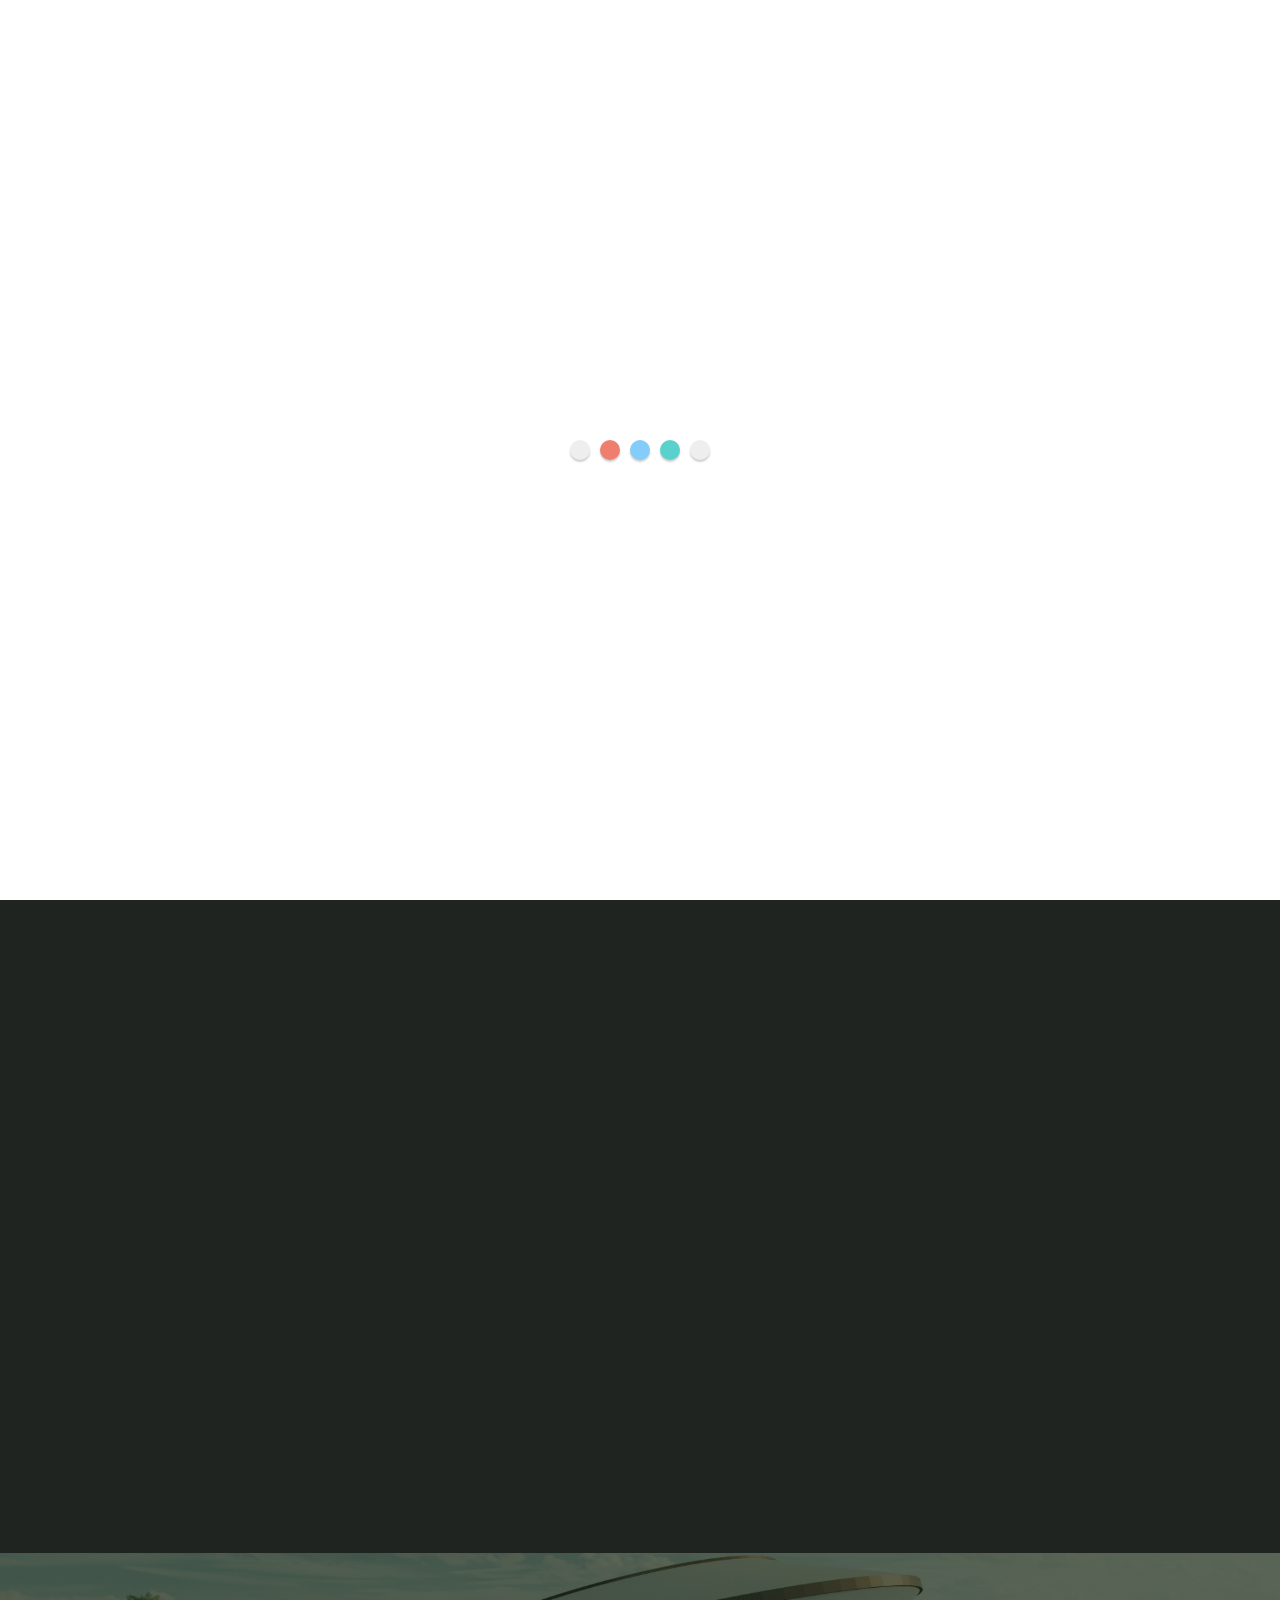
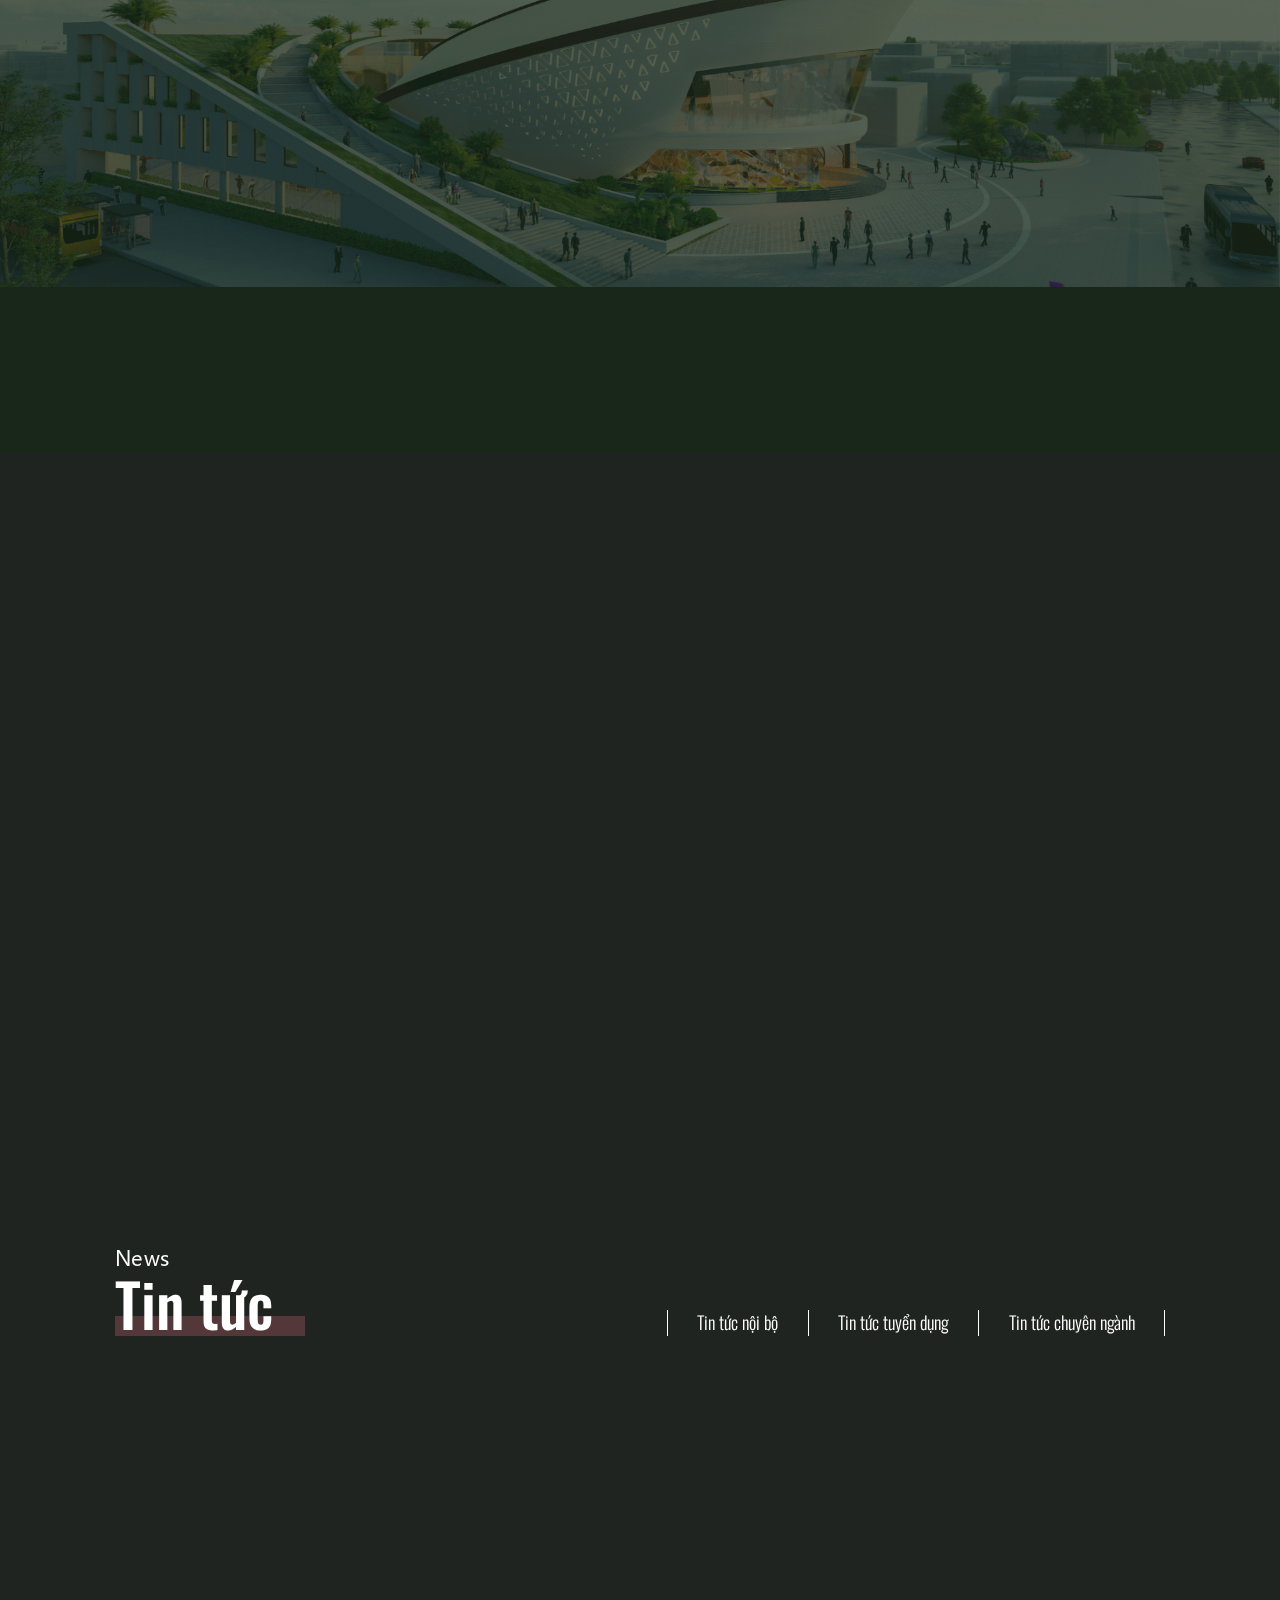
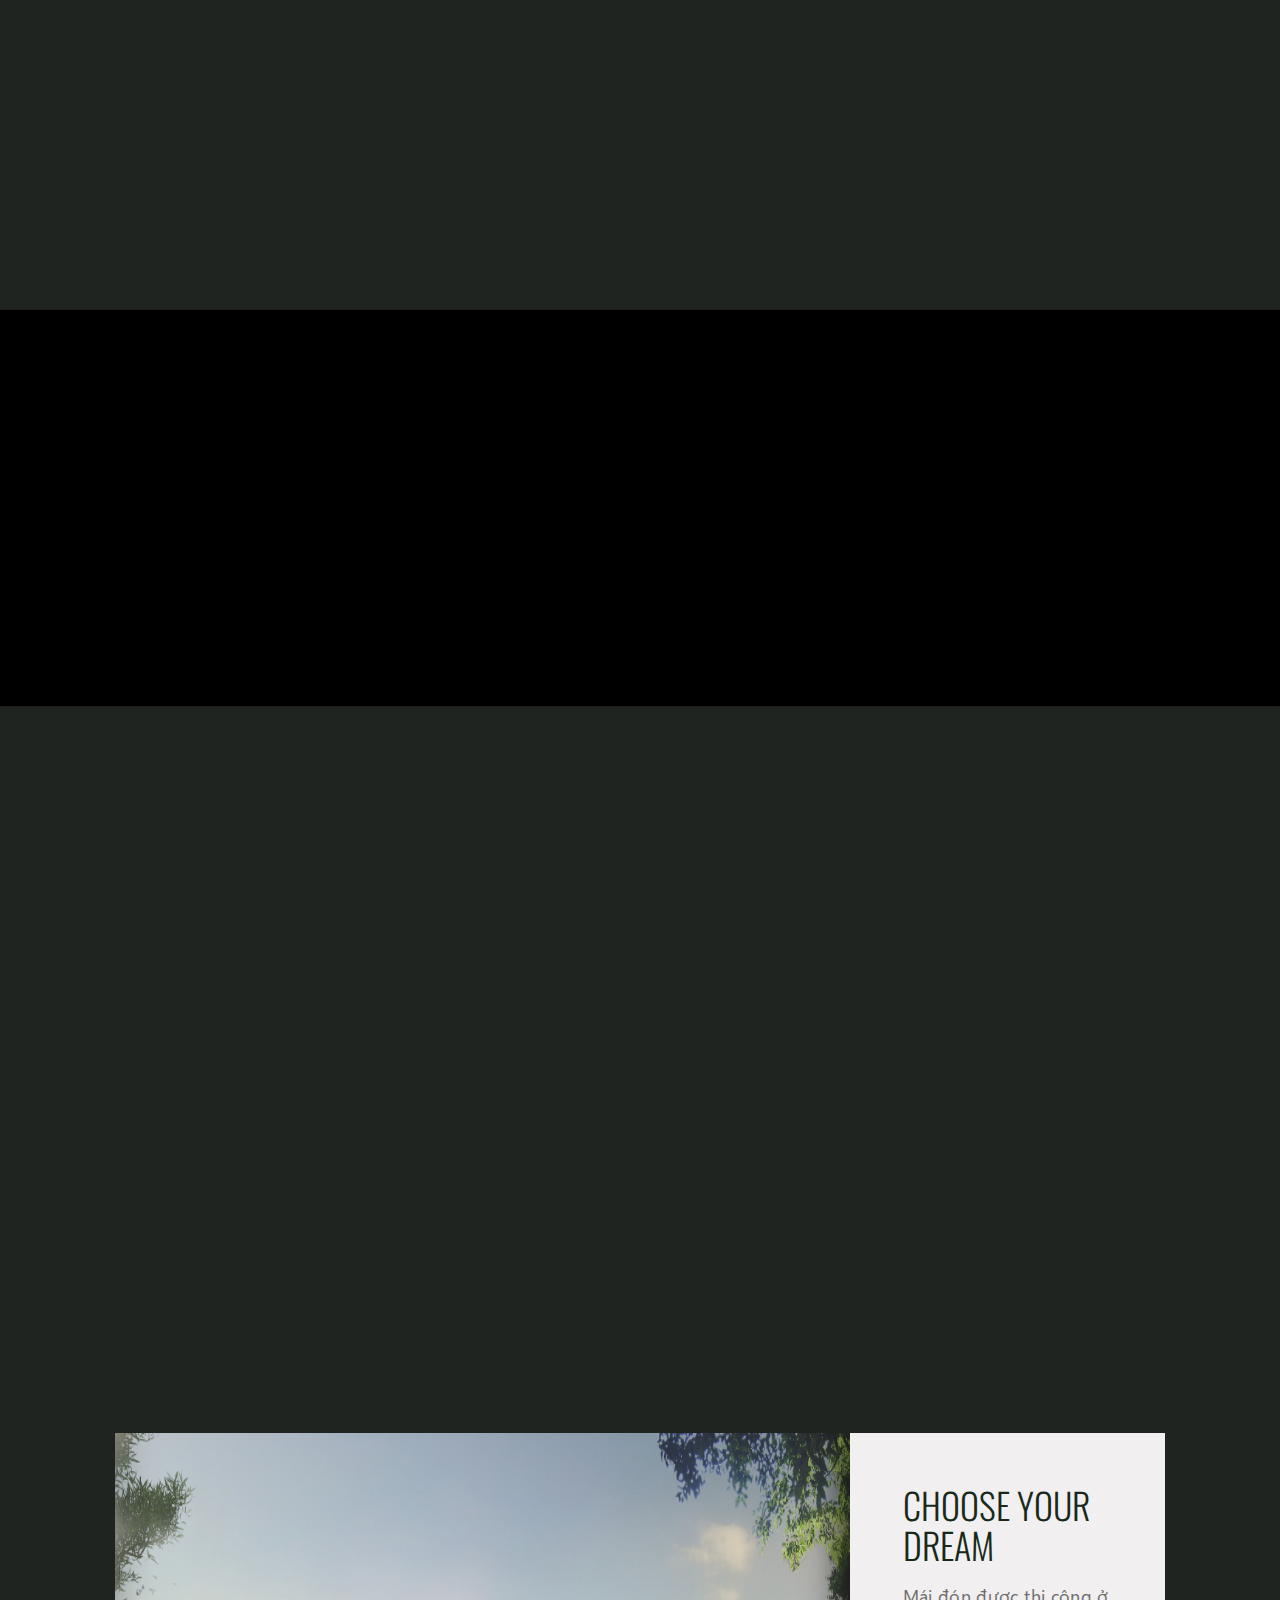
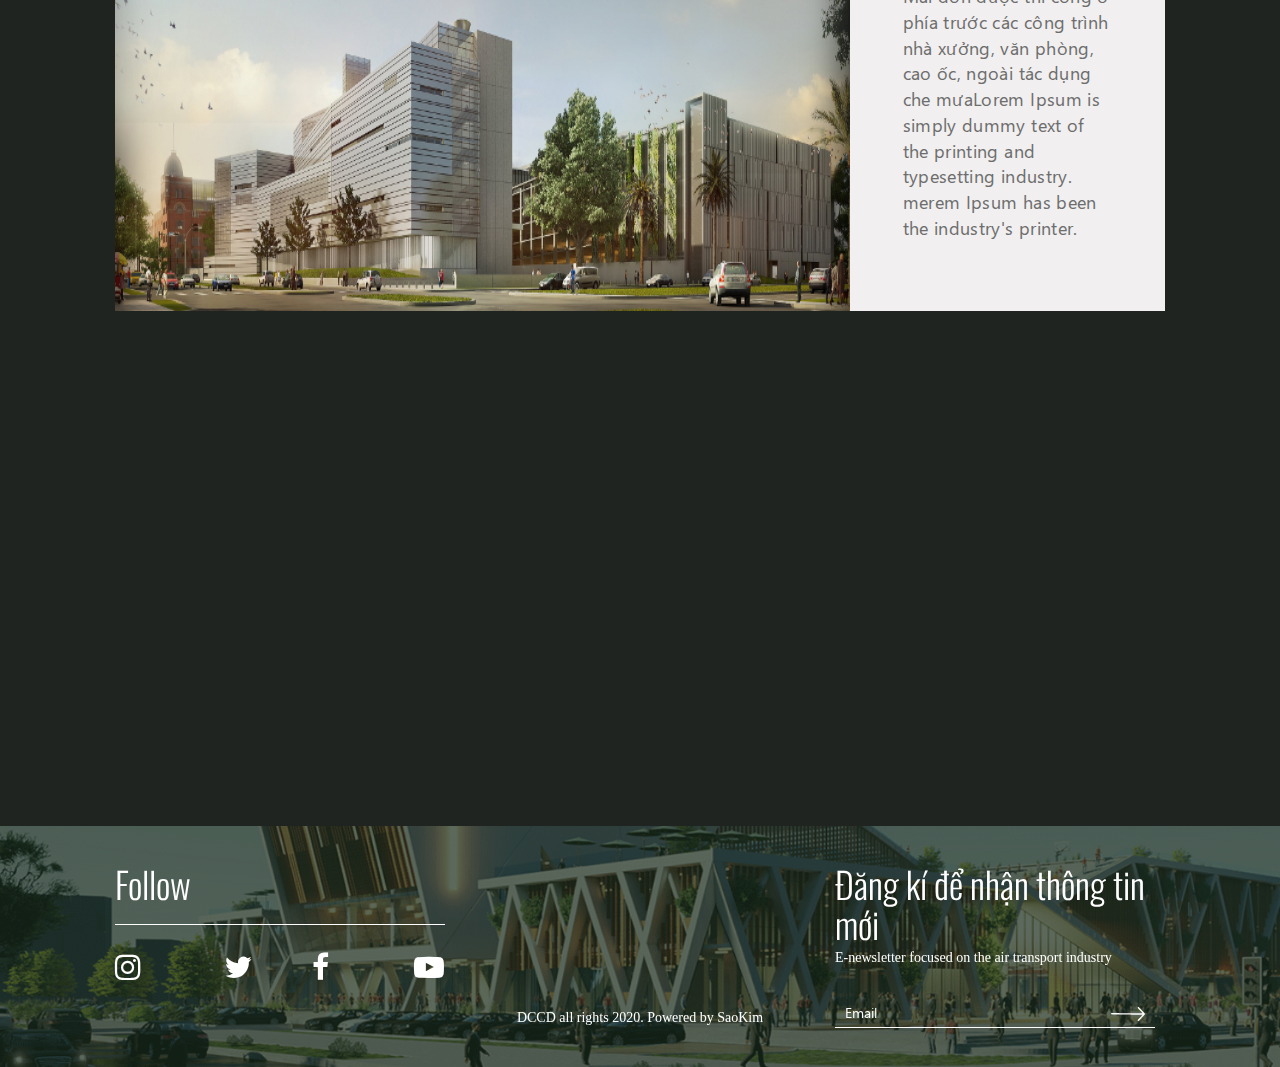
==== commit 2006c1de: "THANH UPDATE" ====
--- a/index.html
+++ b/index.html
@@ -18,7 +18,7 @@
 	<script src="js/jquery.min.js" type="text/javascript"></script>
 </head>
 <body class="fs10">
-	<!-- <div class="loader_div">
+	<div class="loader_div">
 		<div class="loader">
 			<span></span>
 			<span></span>
@@ -26,7 +26,7 @@
 			<span></span>
 			<span></span>
 		</div>
-	</div> -->
+	</div>
 
 	<div class="menu_right ">
 		<div class="icon_menu ">
@@ -770,6 +770,8 @@
 			prevArrow:"<button class='prev slick-prev'><img class='a-left control-c ' src='images/right-arrow.png'></button>",
 			nextArrow:"<button class='next slick-next'><img class='a-right control-c ' src='images/right-arrow.png'></button>",
 			asNavFor: '.img_slider',
+			autoplay: true,
+  			autoplaySpeed: 4000,
 		});
 		$(".img_slider").slick({
 			dots: false,
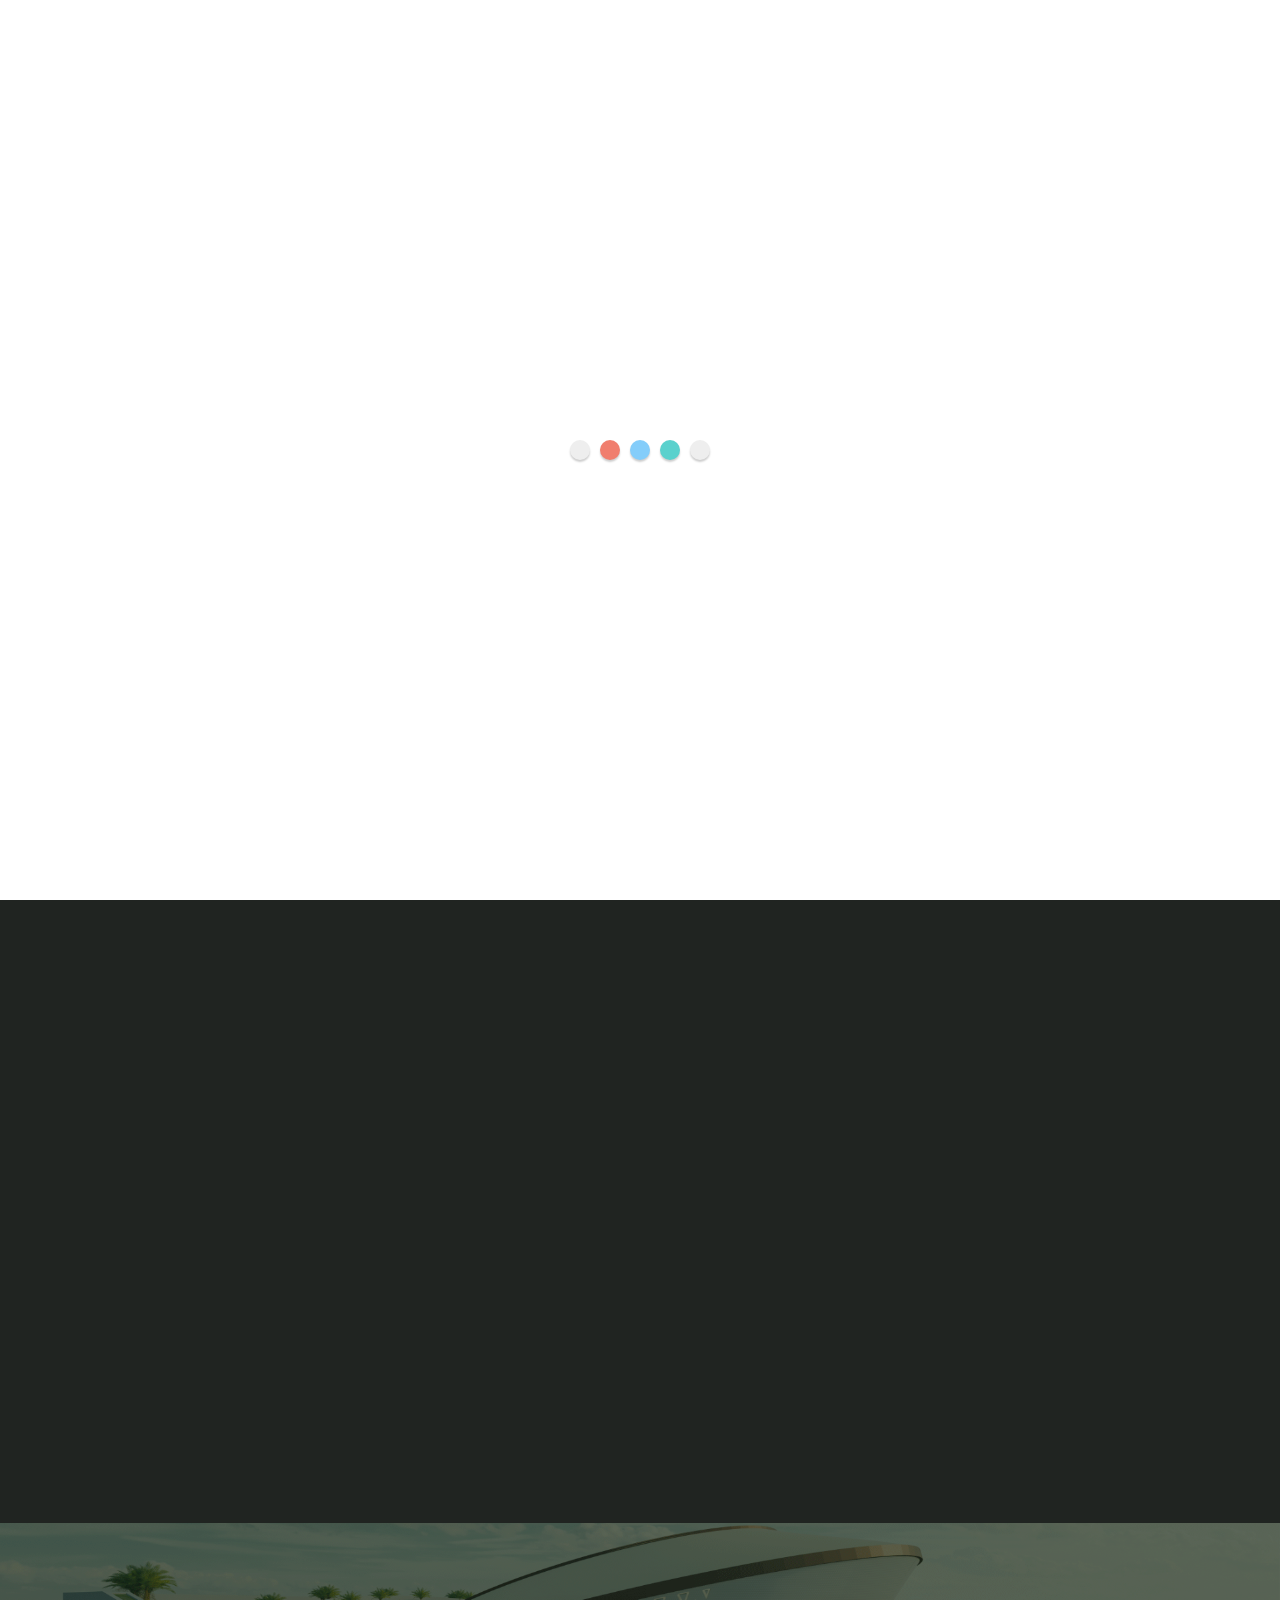
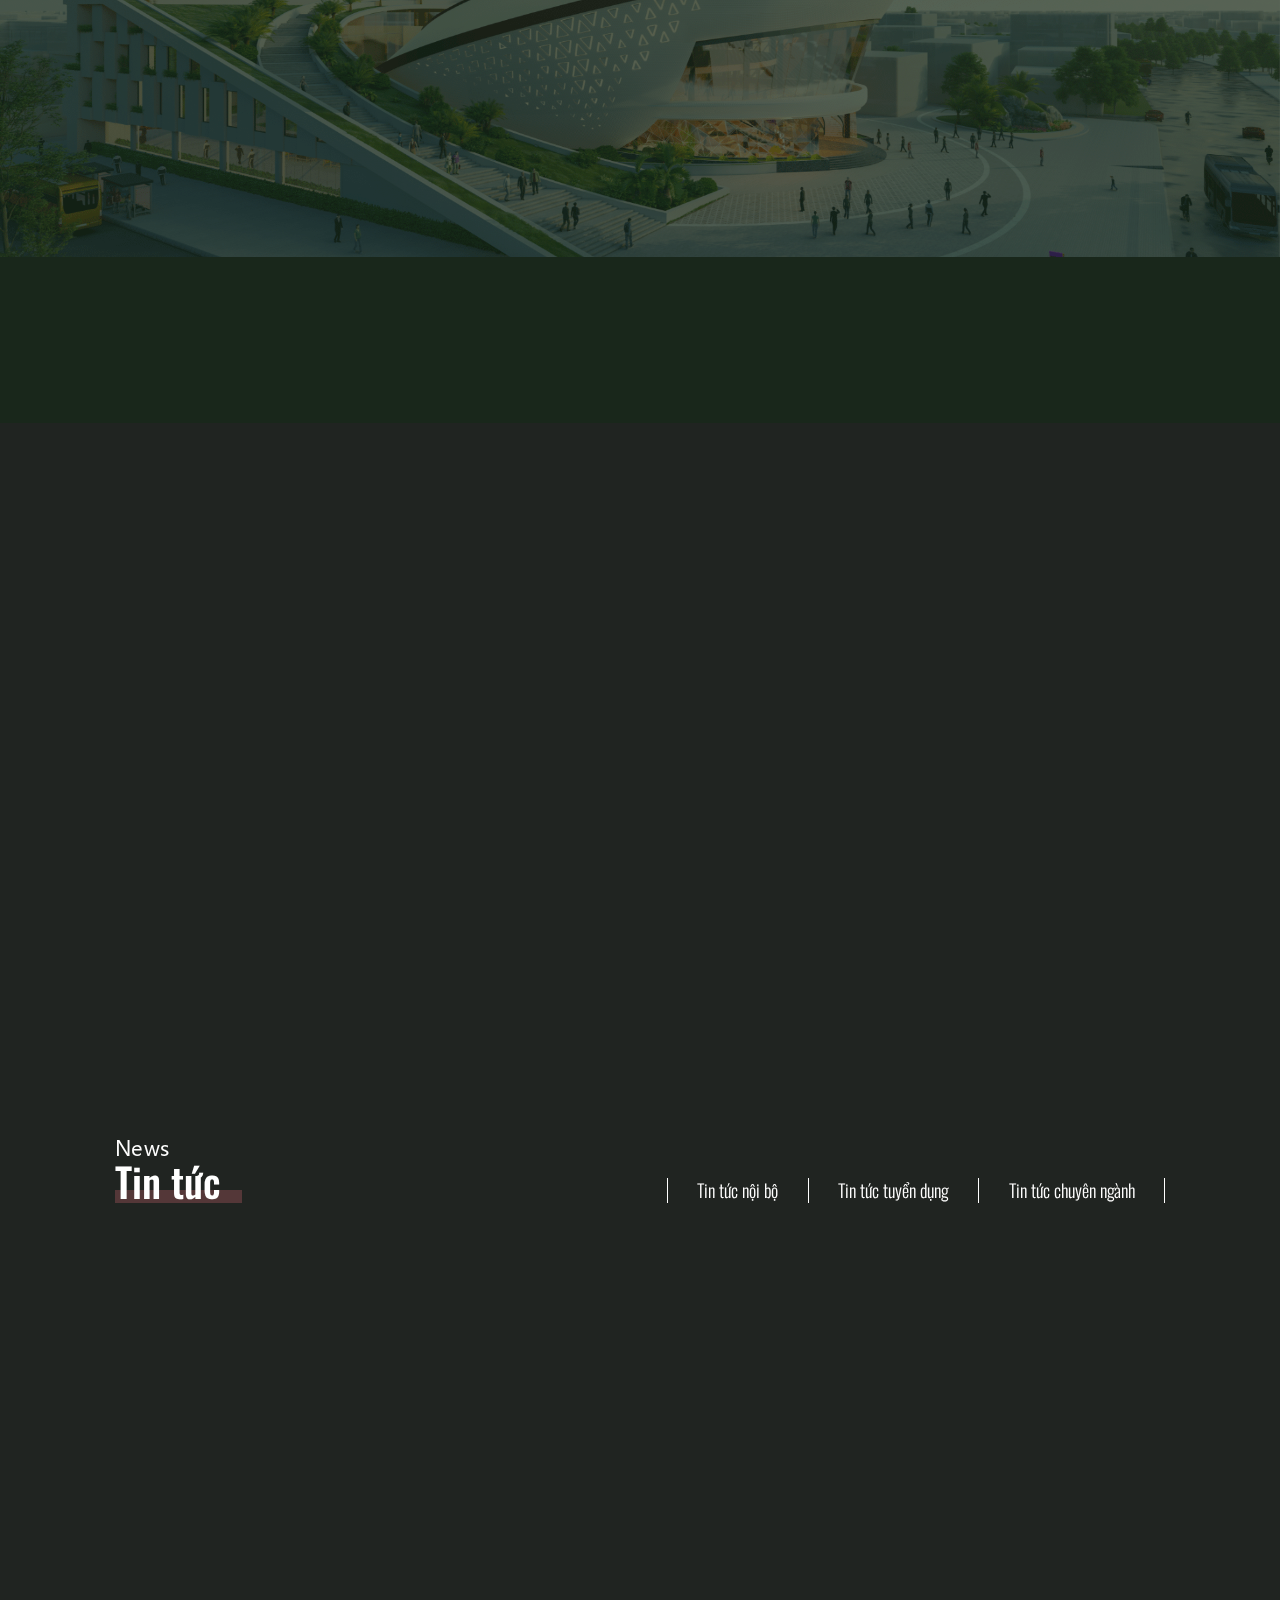
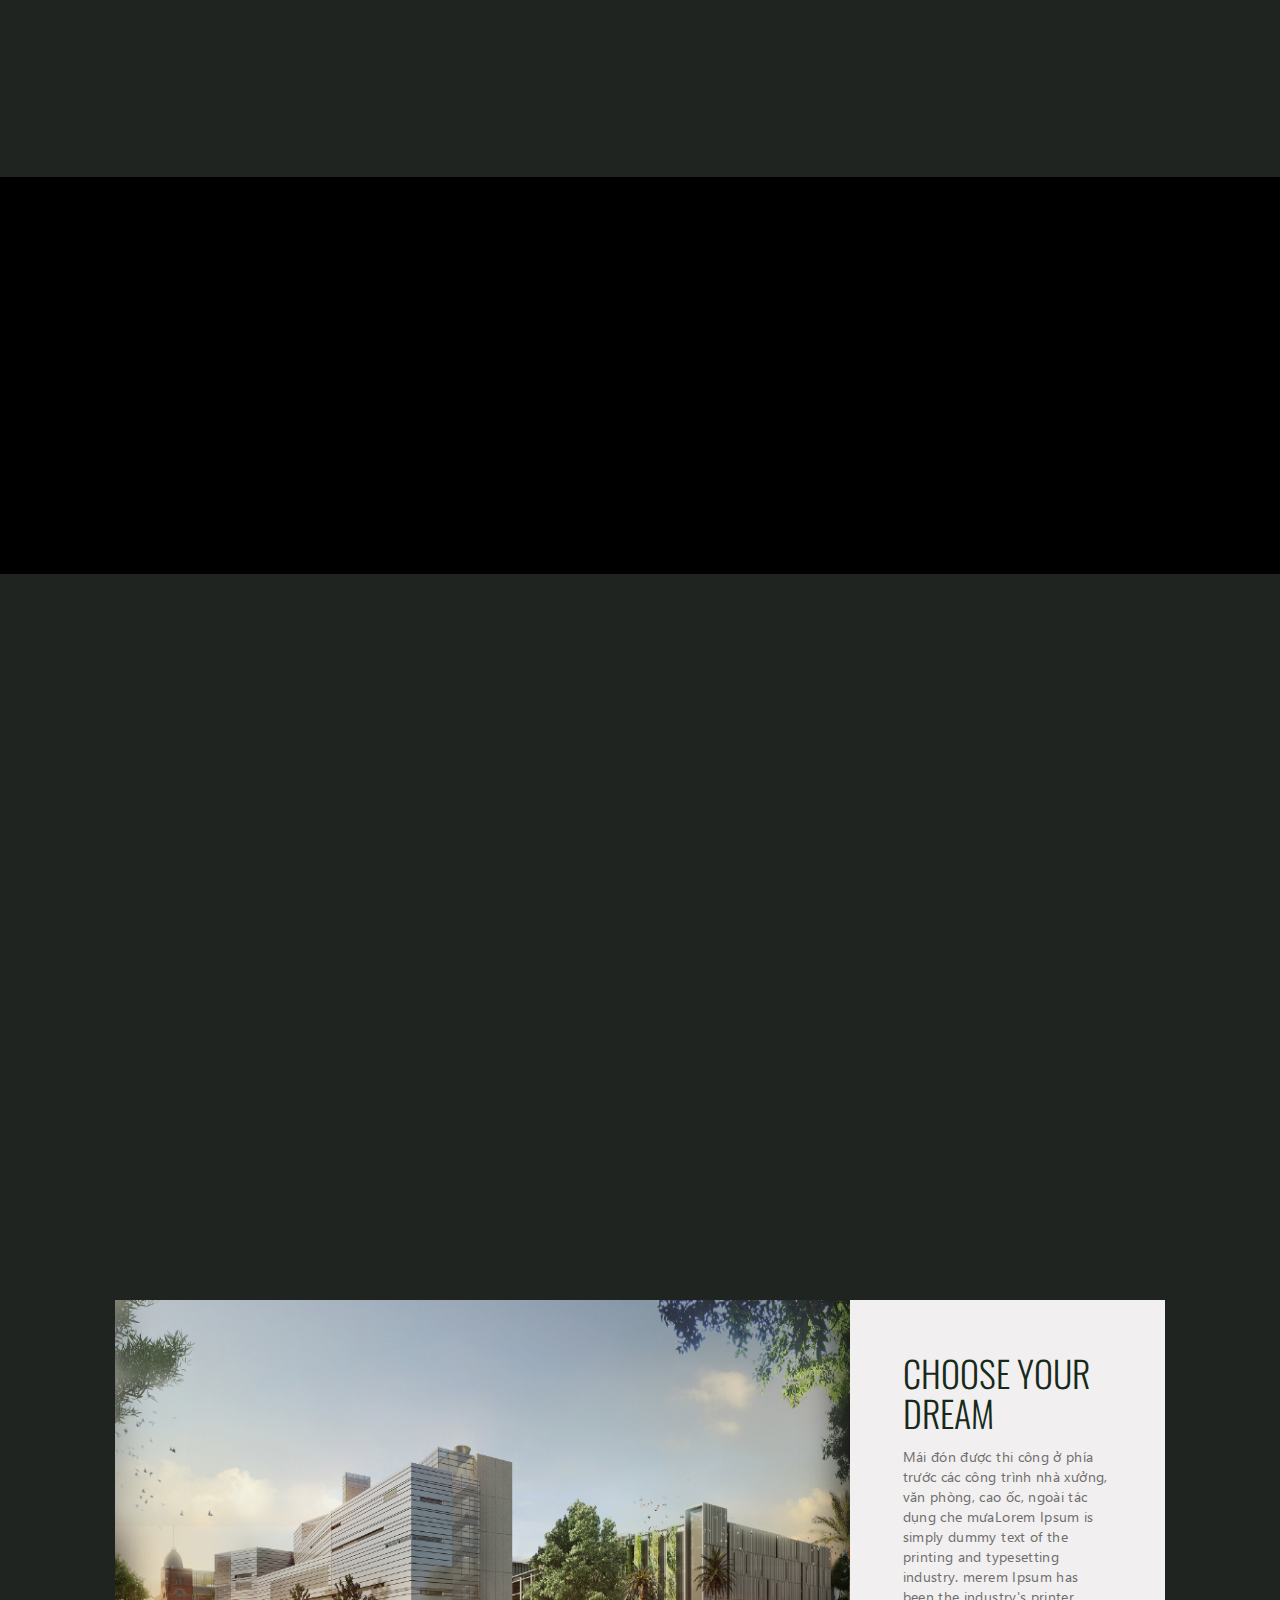
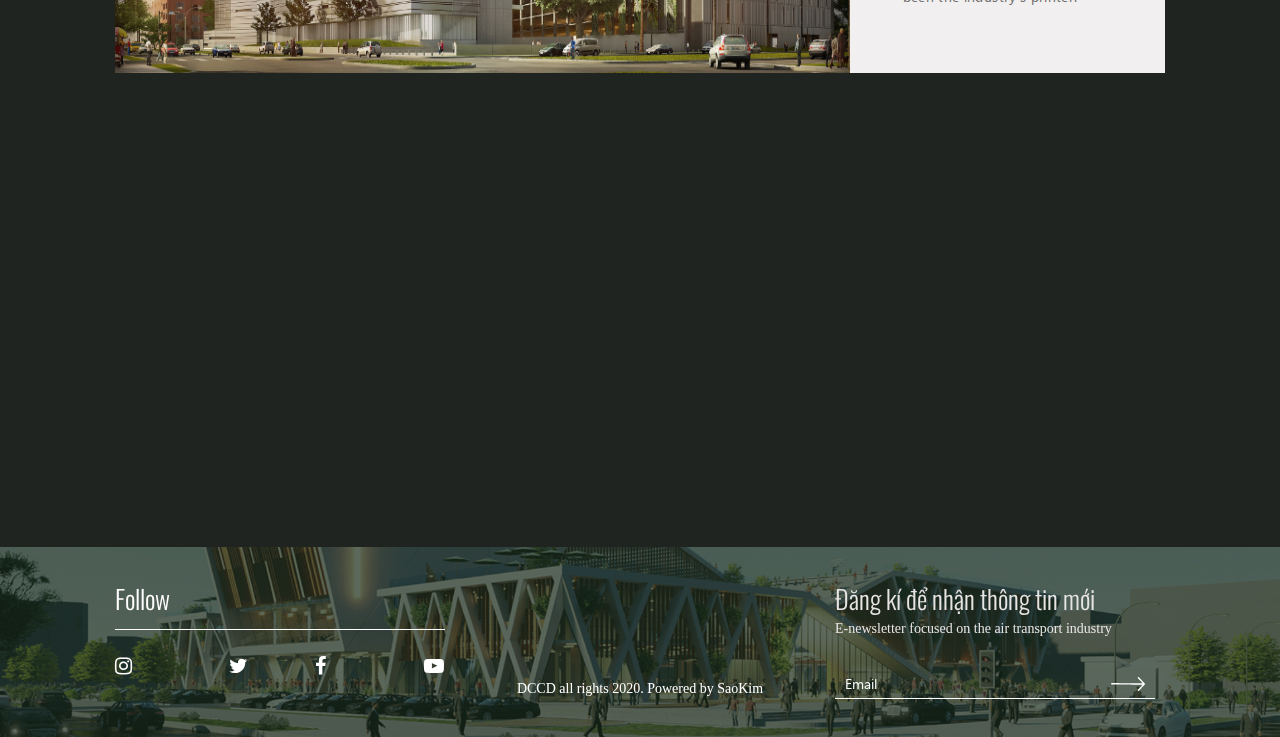
==== commit 5f179d3e: "THANH UPDATE" ====
--- a/index.html
+++ b/index.html
@@ -207,6 +207,7 @@
 										<p><strong>Qui mô:</strong> 3 tầng nổi, 01 tầng hầm, tổng diện tích sàn 50.635 m2</p> 
 										<p><strong>Chủ đầu tư:</strong> Thành phố Quảng Ninh </p>
 										<p><strong>Đơn vị thiết kế:</strong> DCCD</p>
+										<p class="icon"><i class="fa fa-search-plus" aria-hidden="true"></i></p>
 									</a>
 								</div>
 								<div class="count">
@@ -327,8 +328,12 @@
 									<img src="images/hexagon-1.svg">
 									<span>02</span>
 								</p>
-								<h2>Tư vấn thiết kế</h2>
-								<p>Tư vấn đầu tư xây dựng đường dây và trạm biến áp có cấp điện áp từ 35KV trở xuống; Thiết kế hệ thống điều khiển tự động công trình đường dây và trạm biến áp đến 220 KV và công trình dân dụng, công nghiệp; Thiết kế đường dây và trạm biến áp đến 110 KV</p>
+								<h2>Tư vấn thẩm tra</h2>
+								<ul>
+									<li><p>Thẩm tra hồ sơ khảo sát xây dựng công trình. </p></li>
+									<li><p>Thẩm tra dự án đầu tư, hồ sơ thiết kế công trình. </p></li>
+									<li><p>Lập và thẩm tra dự toán, tổng dự toán, tổng mức đầu tư công trình.</p></li>
+								</ul>
 								<a class="btn_move cl_bl"><span>Xem tất cả <img src="images/right-arrow1.png"></span> </a>
 							</div>
 						</div>
@@ -341,8 +346,12 @@
 									<img src="images/hexagon-1.svg">
 									<span>03</span>
 								</p>
-								<h2>Tư vấn thiết kế</h2>
-								<p>Tư vấn đầu tư xây dựng đường dây và trạm biến áp có cấp điện áp từ 35KV trở xuống; Thiết kế hệ thống điều khiển tự động công trình đường dây và trạm biến áp đến 220 KV và công trình dân dụng, công nghiệp; Thiết kế đường dây và trạm biến áp đến 110 KV</p>
+								<h2>Thí nghiệm, kiểm định</h2>
+								<ul>
+									<li><p>Kiểm định chất lượng công trình xây dựng. </p></li>
+									<li><p>Chứng nhận đủ điều kiện đảm bảo an toàn chịu lực. </p></li>
+									<li><p>Thí nghiệm chuyên ngành xây dựng.</p></li>
+								</ul>
 								<a class="btn_move cl_bl"><span>Xem tất cả <img src="images/right-arrow1.png"></span> </a>
 							</div>
 						</div>
@@ -355,8 +364,12 @@
 									<img src="images/hexagon-1.svg">
 									<span>04</span>
 								</p>
-								<h2>Tư vấn thiết kế</h2>
-								<p>Tư vấn đầu tư xây dựng đường dây và trạm biến áp có cấp điện áp từ 35KV trở xuống; Thiết kế hệ thống điều khiển tự động công trình đường dây và trạm biến áp đến 220 KV và công trình dân dụng, công nghiệp; Thiết kế đường dây và trạm biến áp đến 110 KV</p>
+								<h2>Tư vấn khảo sát, đo đạc, đánh giá tác động môi trường</h2>
+								<ul>
+									<li><p>Hoạt động đo đạc và bản đồ. </p></li>
+									<li><p>Khảo sát xây dựng công trình. </p></li>
+									<li><p>Lập báo cáo đánh giá tác động môi trường.</p></li>
+								</ul>
 								<a class="btn_move cl_bl" href=""><span>Xem tất cả <img src="images/right-arrow1.png"></span> </a>
 							</div>
 						</div>
@@ -369,8 +382,12 @@
 									<img src="images/hexagon-1.svg">
 									<span>05</span>
 								</p>
-								<h2>Tư vấn thiết kế</h2>
-								<p>Tư vấn đầu tư xây dựng đường dây và trạm biến áp có cấp điện áp từ 35KV trở xuống; Thiết kế hệ thống điều khiển tự động công trình đường dây và trạm biến áp đến 220 KV và công trình dân dụng, công nghiệp; Thiết kế đường dây và trạm biến áp đến 110 KV</p>
+								<h2>Tư vấn quản lý đầu tư xây dựng khác</h2>
+								<ul>
+									<li><p>Quản lý thi công xây dựng công trình. </p></li>
+									<li><p>Quản lý dự án đầu tư xây dựng công trình. </p></li>
+									<li><p>Tư vấn quản lý chi phí công trình.</p></li>
+								</ul>
 								<a class="btn_move cl_bl"><span>Xem tất cả <img src="images/right-arrow1.png"></span> </a>
 							</div>
 						</div>
@@ -383,8 +400,12 @@
 									<img src="images/hexagon-1.svg">
 									<span>06</span>
 								</p>
-								<h2>Tư vấn thiết kế</h2>
-								<p>Tư vấn đầu tư xây dựng đường dây và trạm biến áp có cấp điện áp từ 35KV trở xuống; Thiết kế hệ thống điều khiển tự động công trình đường dây và trạm biến áp đến 220 KV và công trình dân dụng, công nghiệp; Thiết kế đường dây và trạm biến áp đến 110 KV</p>
+								<h2>Ngành nghề khác</h2>
+								<ul>
+									<li><p>Phá dỡ, chuẩn bị mặt bằng. </p></li>
+									<li><p>Quảng cáo. </p></li>
+									<li><p>Tổ chức giới thiệu và xúc tiến thương mại.</p></li>
+								</ul>
 								<a class="btn_move cl_bl" href=""><span>Xem tất cả <img src="images/right-arrow1.png"></span> </a>
 							</div>
 						</div>
@@ -765,13 +786,13 @@
 			slidesToScroll: 1,
 			autoplay: false,
 			speed: 500,
-  			fade: true,
+			fade: true,
 			cssEase: 'linear',
 			prevArrow:"<button class='prev slick-prev'><img class='a-left control-c ' src='images/right-arrow.png'></button>",
 			nextArrow:"<button class='next slick-next'><img class='a-right control-c ' src='images/right-arrow.png'></button>",
 			asNavFor: '.img_slider',
 			autoplay: true,
-  			autoplaySpeed: 4000,
+			autoplaySpeed: 4000,
 		});
 		$(".img_slider").slick({
 			dots: false,
@@ -780,22 +801,22 @@
 			slidesToShow: 1,
 			slidesToScroll: 1,
 			speed: 500,
-  			fade: true,
+			fade: true,
 			autoplay: false,
 			cssEase: 'linear',
 			asNavFor: '.slider_main_pc'
 		});
 		$('.img_slider').on('afterChange', function(event, slick, currentSlide, nextSlide){
-  			if(currentSlide>=0){
-  				keyIndex=currentSlide+1;
-  			}else{
-  				keyIndex=0;
-  			}
-  			if(keyIndex<10){
-  				keyIndex='/0'+keyIndex;
-  			}
-  			$(".bottom_page h2").html(keyIndex);
-  			console.log(keyIndex);
+			if(currentSlide>=0){
+				keyIndex=currentSlide+1;
+			}else{
+				keyIndex=0;
+			}
+			if(keyIndex<10){
+				keyIndex='/0'+keyIndex;
+			}
+			$(".bottom_page h2").html(keyIndex);
+			console.log(keyIndex);
 		});
 		$('.slider_map').slick({
 			dots: true,
--- a/css/css-th/styles.css
+++ b/css/css-th/styles.css
@@ -4,4 +4,5 @@
 @import url('css/breadcrumb.css');
 @import url('css/page_in_library.css');
 @import url('vensdor/jquery.fancybox.min.css');
-@import url('css/footer.css');+@import url('css/footer.css');
+@import url('css/thanh_fix.css');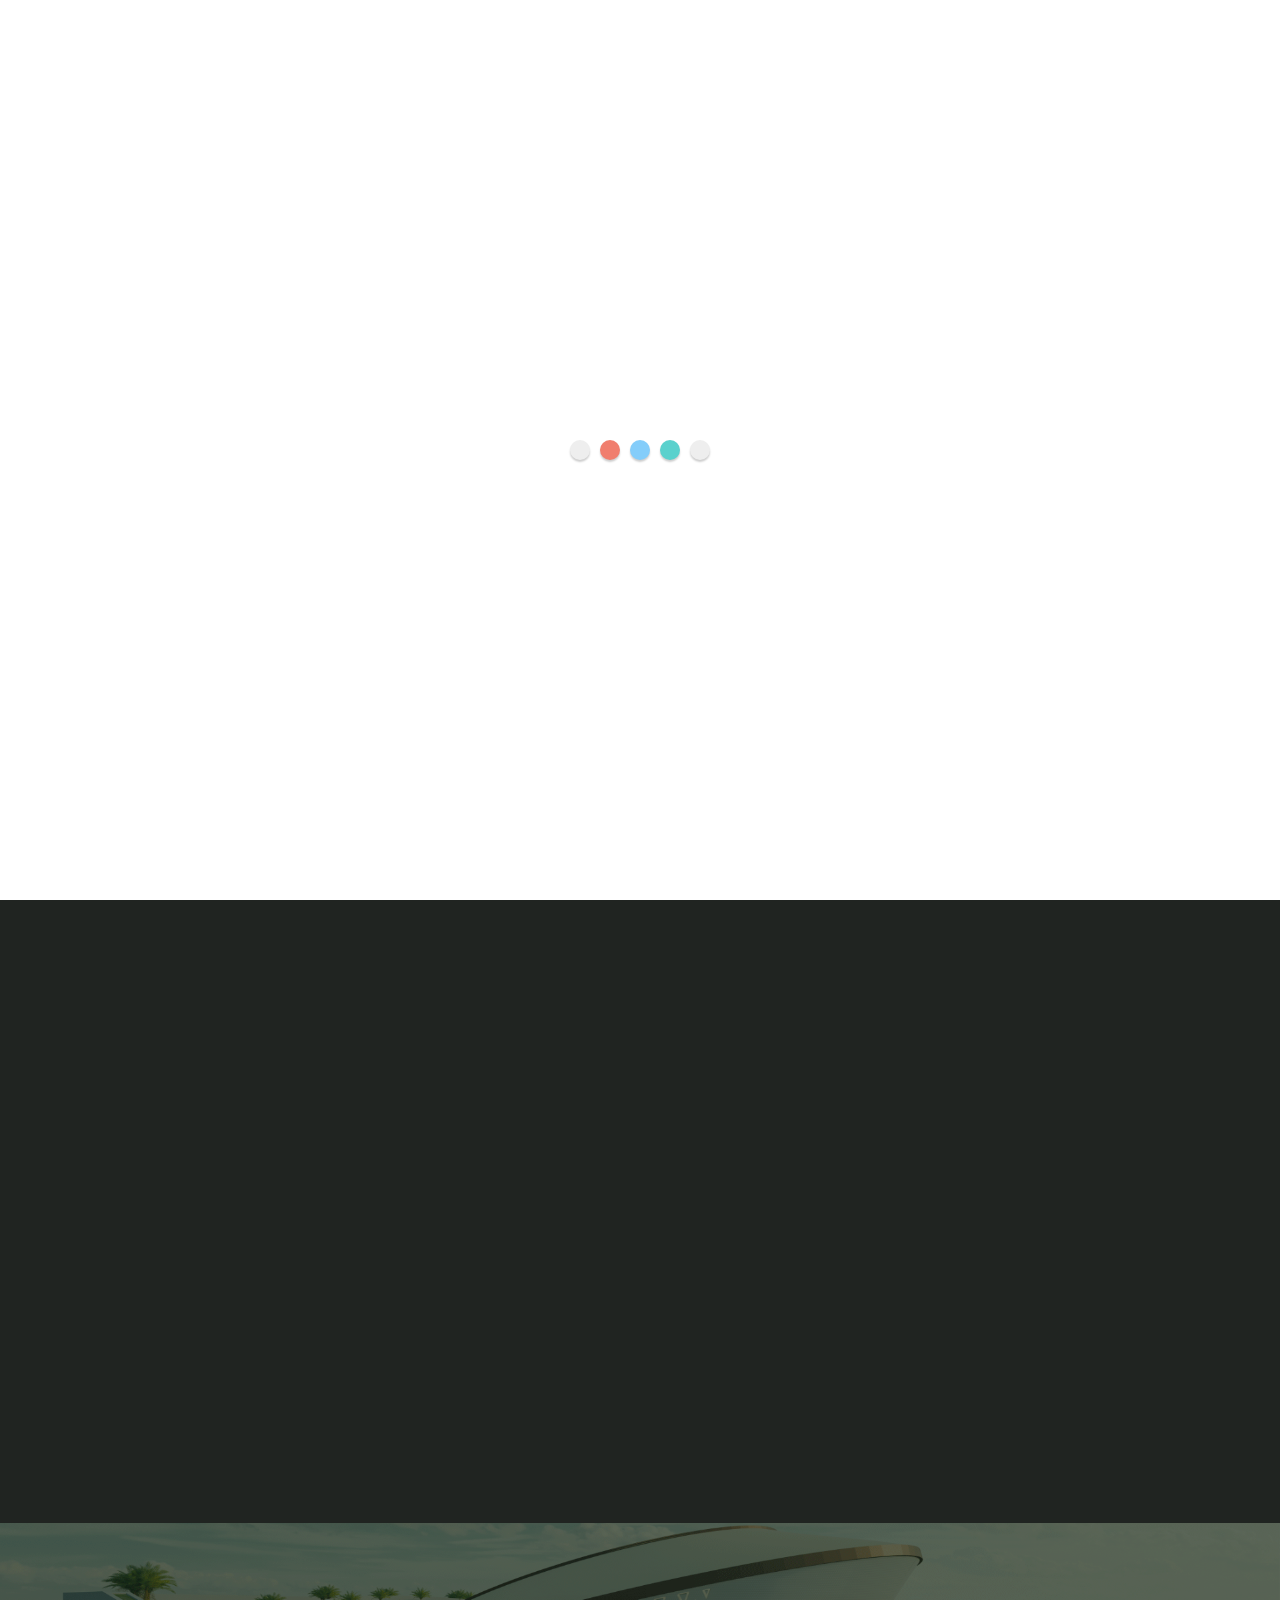
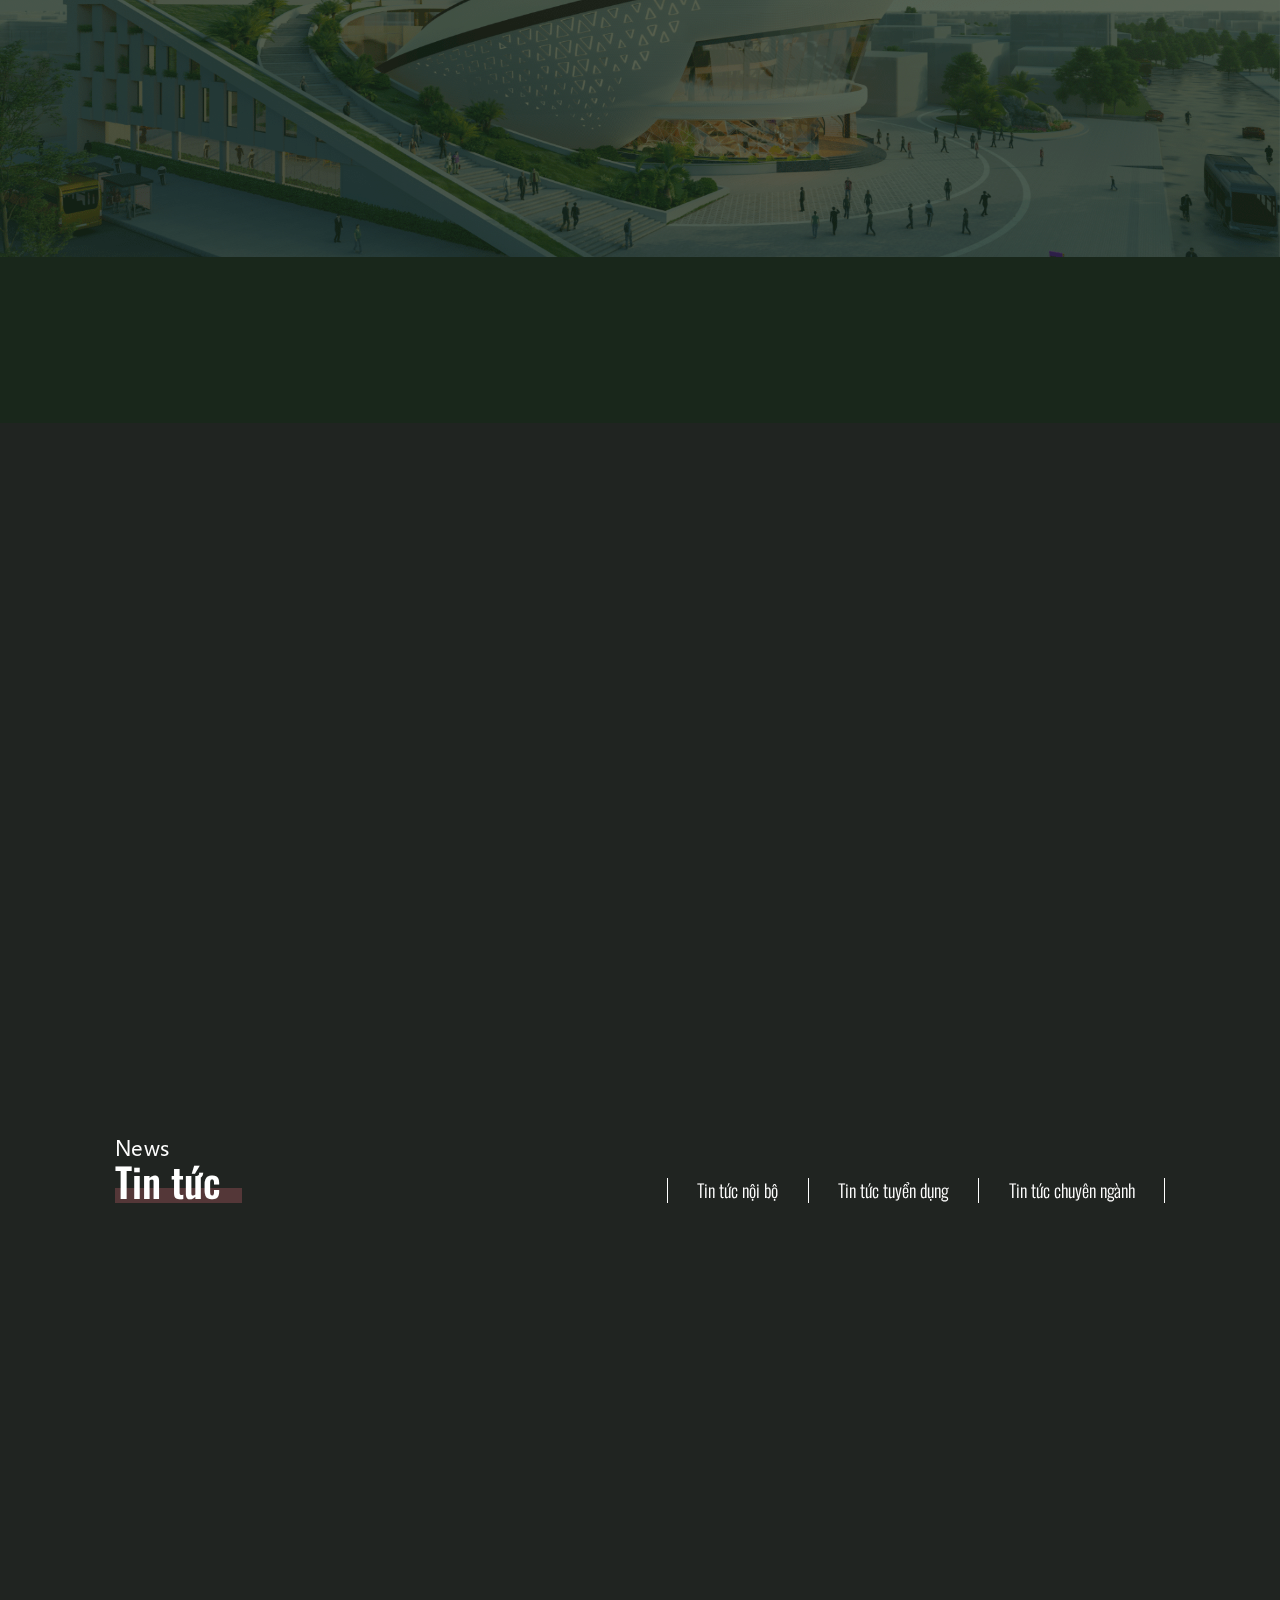
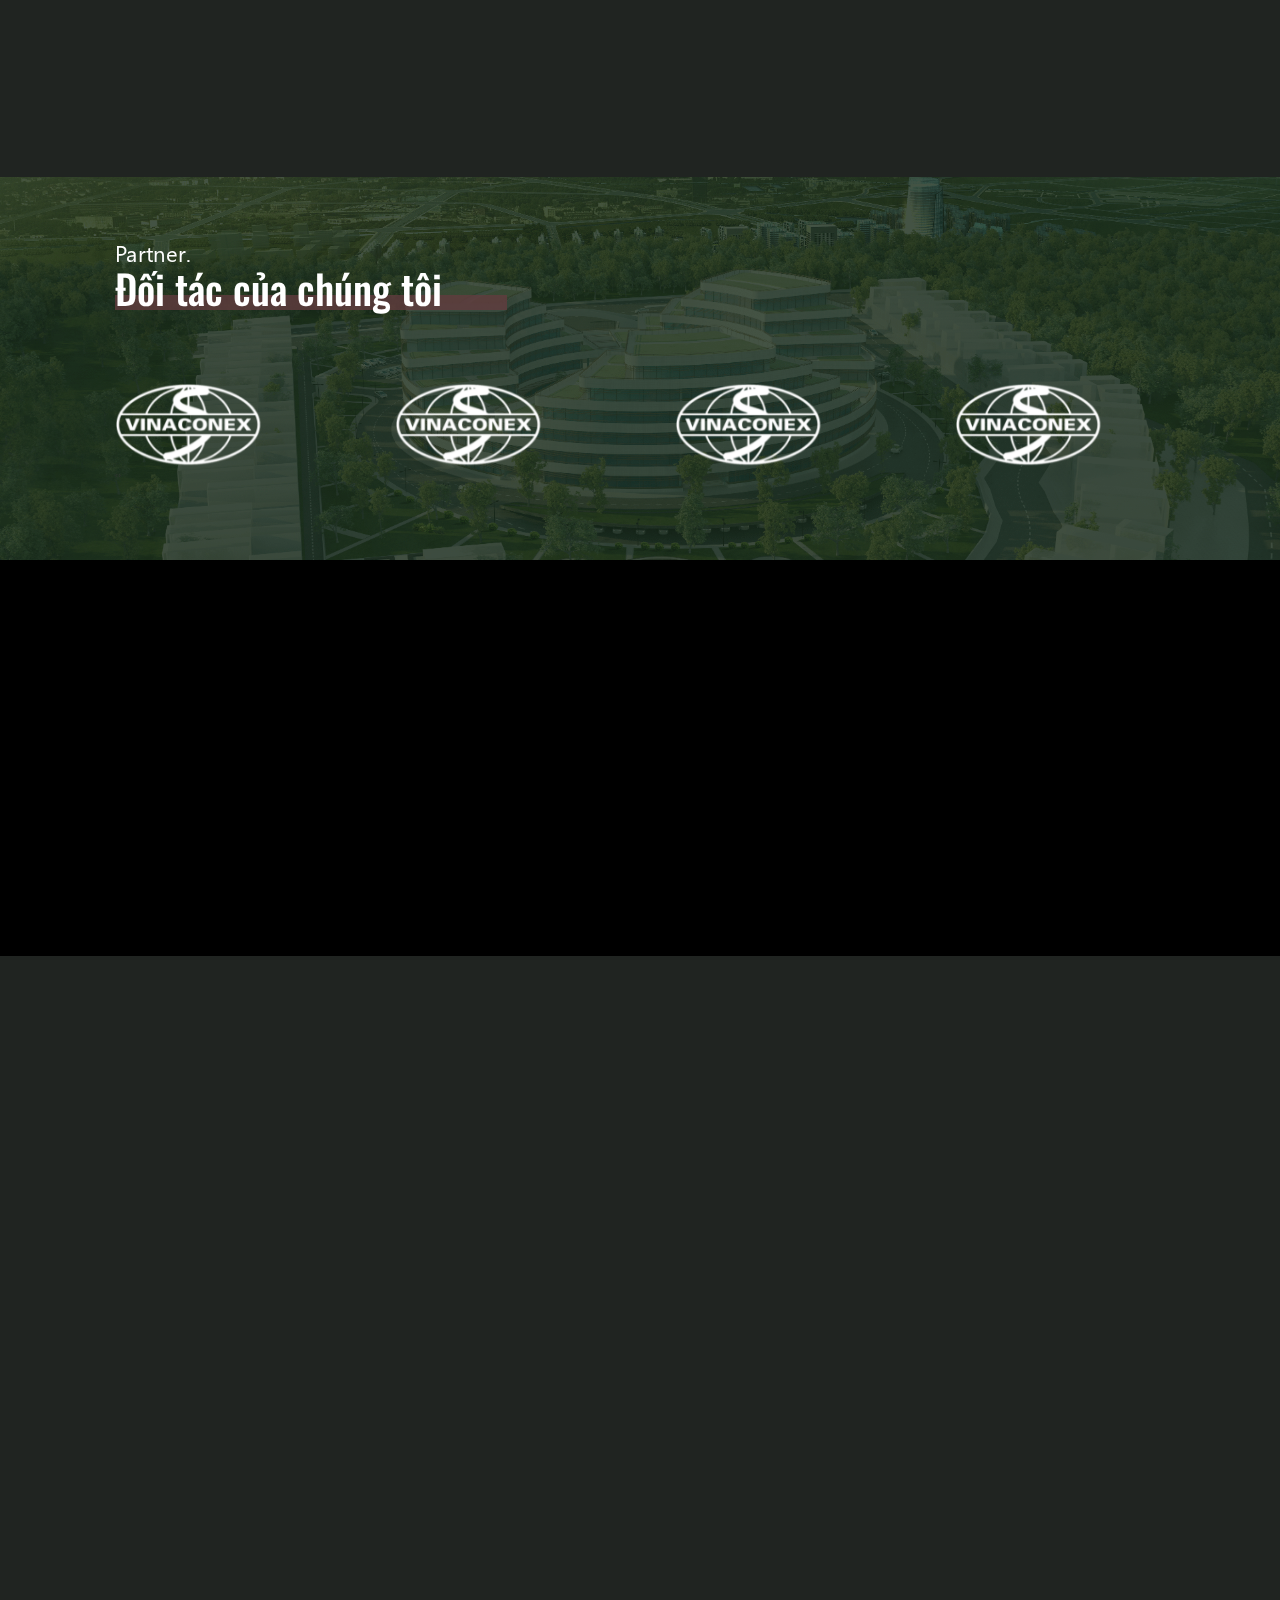
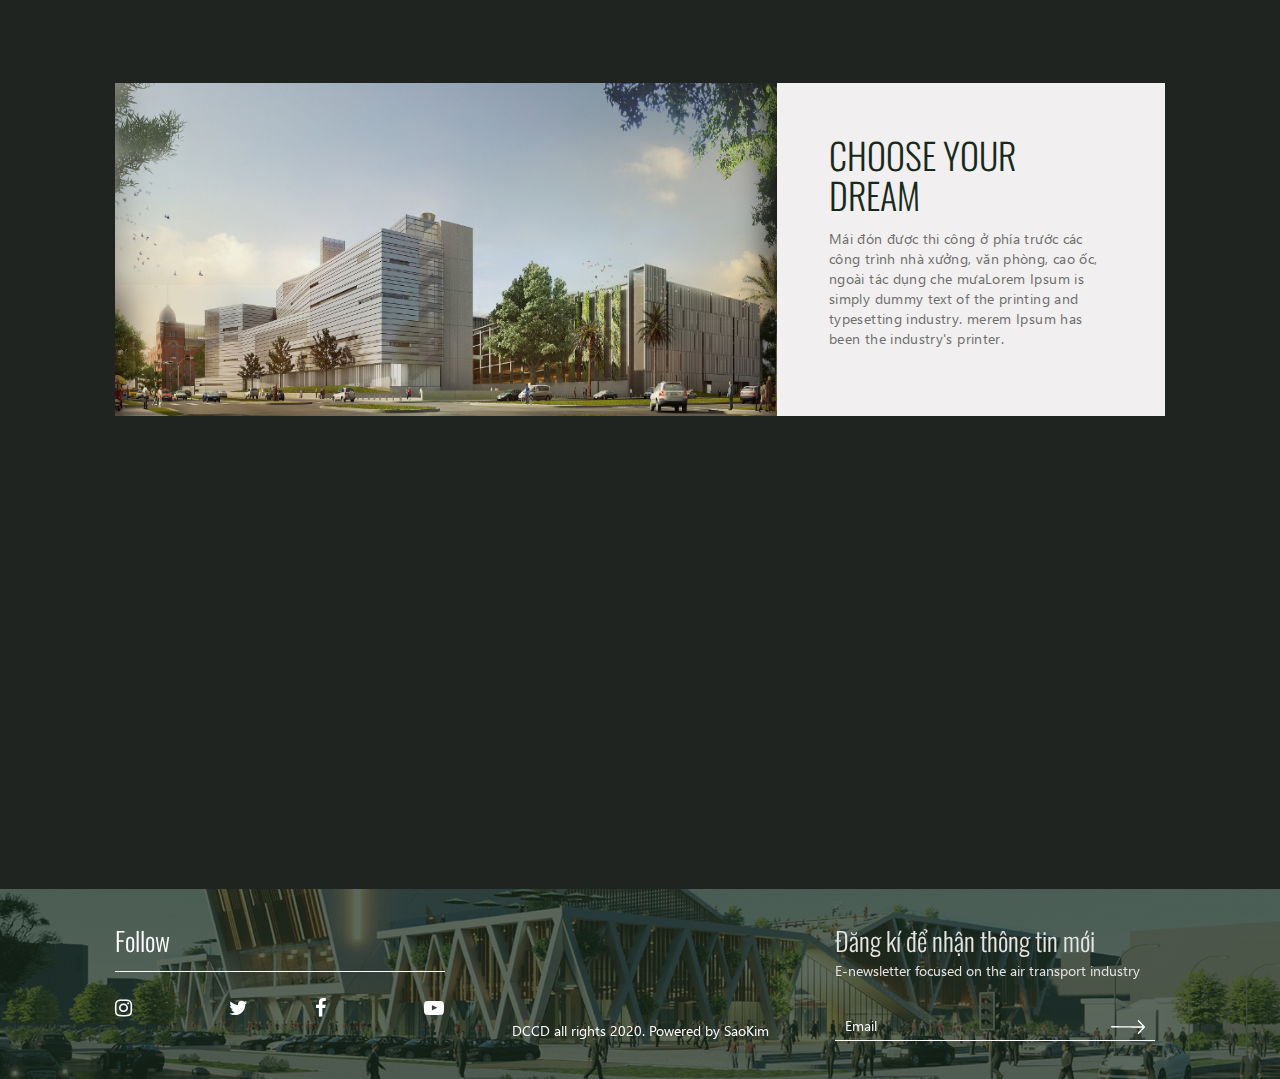
==== commit 407322e4: "THANH UPDATE" ====
--- a/index.html
+++ b/index.html
@@ -467,6 +467,53 @@
 							
 						</div>
 					</div>
+				</div>
+			</div>
+		</div>
+	</div>
+
+	<div class="page page_partner">
+		<div class="container">
+			<div class="title_text">
+				<h3>Partner.</h3>
+				<h2 class="bg_f w120"><span>Đối tác của chúng tôi</span></h2>
+			</div>
+			<div class="slider_partner owl-carousel owl-theme">
+				<div class="item">
+					<a>
+						<img src="images/1507777387_logo-vinaconex_png-copy.png">
+						<img src="images/1200px-Vingroup_logo.svg.png">
+					</a>
+				</div>
+				<div class="item">
+					<a>
+						<img src="images/1507777387_logo-vinaconex_png-copy.png">
+						<img src="images/1200px-Vingroup_logo.svg.png">
+					</a>
+				</div>
+				<div class="item">
+					<a>
+						<img src="images/1507777387_logo-vinaconex_png-copy.png">
+						<img src="images/1200px-Vingroup_logo.svg.png">
+					</a>
+				</div>
+				<div class="item">
+					<a>
+						<img src="images/1507777387_logo-vinaconex_png-copy.png">
+						<img src="images/1200px-Vingroup_logo.svg.png">
+					</a>
+				</div>
+				<div class="item">
+					<a>
+						<img src="images/1507777387_logo-vinaconex_png-copy.png">
+						<img src="images/1200px-Vingroup_logo.svg.png">
+					</a>
+				</div>
+				<div class="item">
+					<a>
+						<img src="images/1507777387_logo-vinaconex_png-copy.png">
+						<img src="images/1200px-Vingroup_logo.svg.png">
+					</a>
 				</div>
 			</div>
 		</div>
